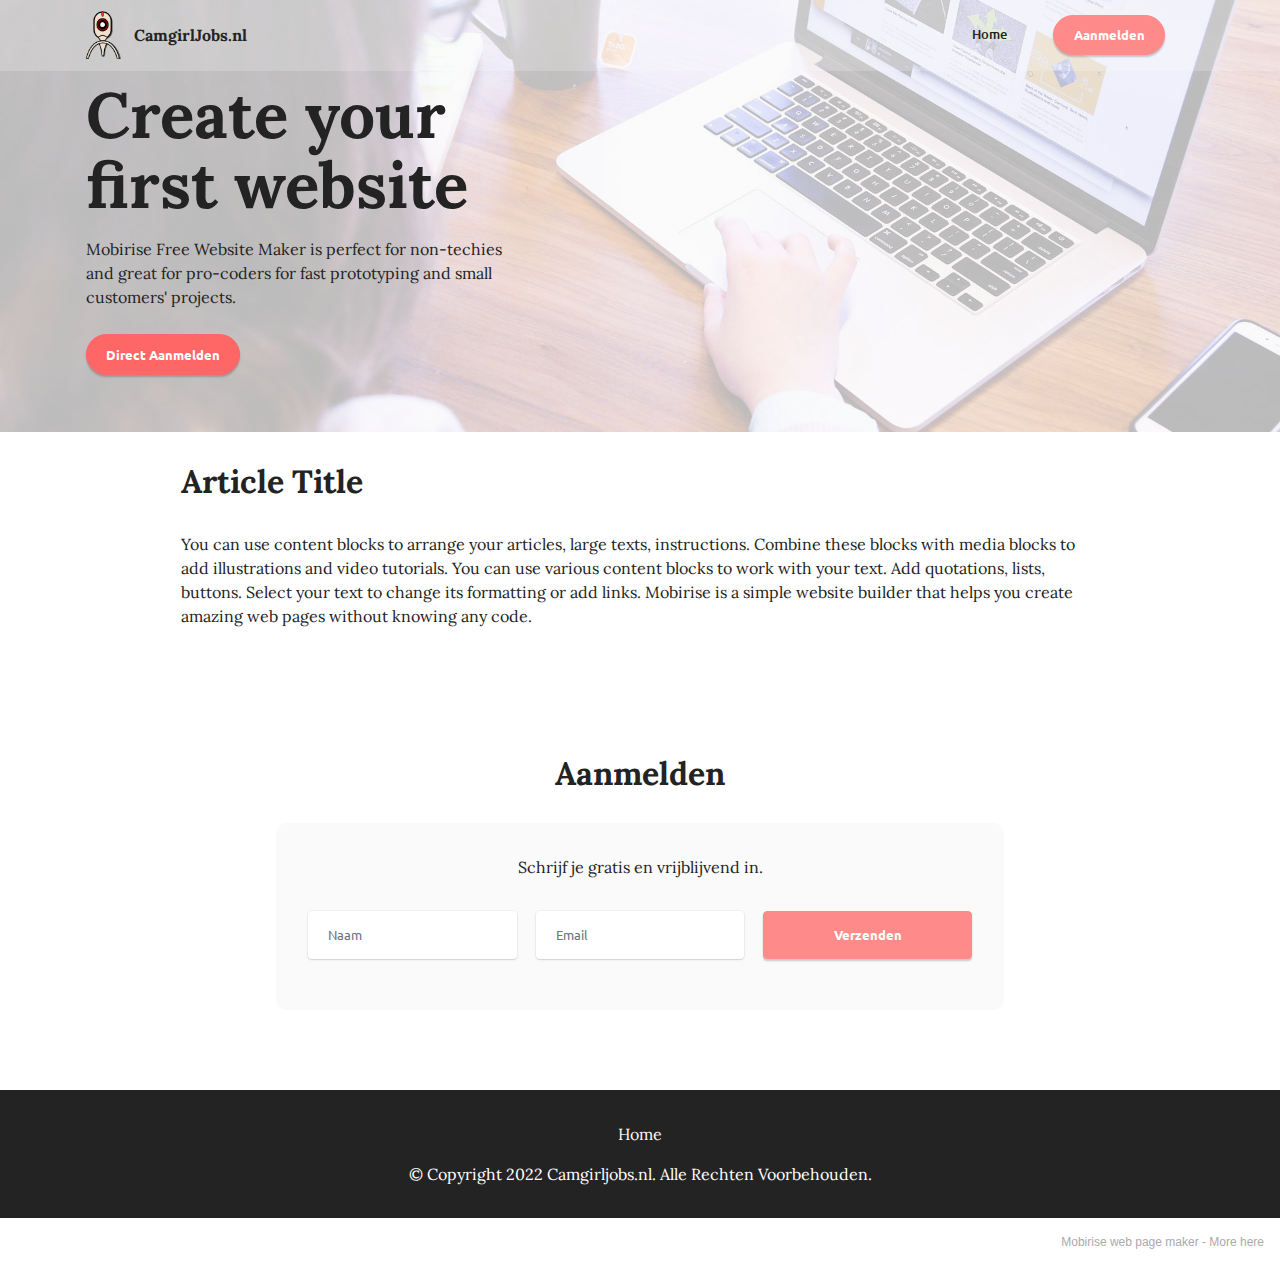
==== aanmelden.html @ 89f75287 "Add files via upload" ====
<!DOCTYPE html>
<html  >
<head>
  <!-- Site made with Mobirise Website Builder v5.5.2, https://mobirise.com -->
  <meta charset="UTF-8">
  <meta http-equiv="X-UA-Compatible" content="IE=edge">
  <meta name="generator" content="Mobirise v5.5.2, mobirise.com">
  <meta name="viewport" content="width=device-width, initial-scale=1, minimum-scale=1">
  <link rel="shortcut icon" href="assets/images/mbr-112x154.png" type="image/x-icon">
  <meta name="description" content="aanmelden voor een webcamgirl job">
  
  
  <title>aanmelden</title>
  <link rel="stylesheet" href="assets/bootstrap/css/bootstrap.min.css">
  <link rel="stylesheet" href="assets/bootstrap/css/bootstrap-grid.min.css">
  <link rel="stylesheet" href="assets/bootstrap/css/bootstrap-reboot.min.css">
  <link rel="stylesheet" href="assets/dropdown/css/style.css">
  <link rel="stylesheet" href="assets/socicon/css/styles.css">
  <link rel="stylesheet" href="assets/theme/css/style.css">
  <link rel="preload" href="https://fonts.googleapis.com/css?family=Lora:400,500,600,700,400i,500i,600i,700i&display=swap" as="style" onload="this.onload=null;this.rel='stylesheet'">
  <noscript><link rel="stylesheet" href="https://fonts.googleapis.com/css?family=Lora:400,500,600,700,400i,500i,600i,700i&display=swap"></noscript>
  <link rel="preload" href="https://fonts.googleapis.com/css?family=Ubuntu:300,300i,400,400i,500,500i,700,700i&display=swap" as="style" onload="this.onload=null;this.rel='stylesheet'">
  <noscript><link rel="stylesheet" href="https://fonts.googleapis.com/css?family=Ubuntu:300,300i,400,400i,500,500i,700,700i&display=swap"></noscript>
  <link rel="preload" as="style" href="assets/mobirise/css/mbr-additional.css"><link rel="stylesheet" href="assets/mobirise/css/mbr-additional.css" type="text/css">
  
  
  
  
</head>
<body>
  
  <section data-bs-version="5.1" class="menu menu2 cid-sSRgoMxHno" once="menu" id="menu2-7">
    
    <nav class="navbar navbar-dropdown navbar-expand-lg">
        <div class="container">
            <div class="navbar-brand">
                <span class="navbar-logo">
                    <a href="index.html">
                        <img src="assets/images/mbr-112x154.png" alt="Online camgirl jobs" style="height: 3rem;">
                    </a>
                </span>
                <span class="navbar-caption-wrap"><a class="navbar-caption text-black display-7" href="https://mobiri.se">CamgirlJobs.nl</a></span>
            </div>
            <button class="navbar-toggler" type="button" data-toggle="collapse" data-bs-toggle="collapse" data-target="#navbarSupportedContent" data-bs-target="#navbarSupportedContent" aria-controls="navbarNavAltMarkup" aria-expanded="false" aria-label="Toggle navigation">
                <div class="hamburger">
                    <span></span>
                    <span></span>
                    <span></span>
                    <span></span>
                </div>
            </button>
            <div class="collapse navbar-collapse" id="navbarSupportedContent">
                <ul class="navbar-nav nav-dropdown" data-app-modern-menu="true"><li class="nav-item"><a class="nav-link link text-black display-4" href="https://mobiri.se">Home</a>
                    </li></ul>
                
                <div class="navbar-buttons mbr-section-btn"><a class="btn btn-primary display-4" href="aanmelden.html">Aanmelden</a></div>
            </div>
        </div>
    </nav>
</section>

<section data-bs-version="5.1" class="header1 cid-sSRgoNzOrN" id="header1-8">

    

    <div class="mbr-overlay" style="opacity: 0.7; background-color: rgb(250, 250, 250);"></div>

    <div class="container">
        <div class="row">
            <div class="col-12 col-lg-5">
                <h1 class="mbr-section-title mbr-fonts-style mb-3 display-1"><strong>Create your first website</strong></h1>
                
                <p class="mbr-text mbr-fonts-style display-7">
                    Mobirise Free Website Maker is perfect for non-techies and great for pro-coders for fast prototyping and small customers' projects.</p>
                <div class="mbr-section-btn mt-3"><a class="btn btn-secondary display-4" href="aanmelden.html">Direct Aanmelden</a></div>
            </div>
        </div>
    </div>
</section>

<section data-bs-version="5.1" class="content5 cid-sSRgoNV5CS" id="content5-9">
    
    <div class="container">
        <div class="row justify-content-center">
            <div class="col-md-12 col-lg-10">
                <h3 class="mbr-section-title mbr-fonts-style mb-4 display-2">
                    <strong>Article Title</strong>
                </h3>
                
                <p class="mbr-text mbr-fonts-style display-7">
                    You can use content blocks to arrange your articles, large texts, instructions. Combine these blocks with media blocks to add illustrations and video tutorials. You can use various content blocks to work with your text. Add quotations, lists, buttons. Select your text to change its formatting or add links. Mobirise is a simple website builder that helps you create amazing web pages without knowing any code.</p>
            </div>
        </div>
    </div>
</section>

<section data-bs-version="5.1" class="form9 cid-sSRhn3bFlB" id="form9-c">
    
    
    <div class="container">
        <div class="mbr-section-head">
            <h3 class="mbr-section-title mbr-fonts-style align-center mb-0 display-2">
                <strong>Aanmelden</strong></h3>
            
        </div>
        <div class="row justify-content-center mt-4">
            <div class="col-lg-8 mx-auto mbr-form" data-form-type="formoid">
                <form action="https://mobirise.eu/" method="POST" class="mbr-form form-with-styler mx-auto" data-form-title="Form Name"><input type="hidden" name="email" data-form-email="true" value="tBpum3mQuO4eW+L8ihPTaXzi6o5vE85DXzSvn2ewSLPAAMMBMMfuhl5aN7NyQb9gkxXLltxfH3oxuniuEG0mgoAmLSrQMP1q4ymtlMnyFW9TceDJN9+rpJmrFCAk6pKZ">
                    <div class="row">
                        <div hidden="hidden" data-form-alert="" class="alert alert-success col-12">Bedankt voor het aanmelden!</div>
                        <div hidden="hidden" data-form-alert-danger="" class="alert alert-danger col-12">Oops...! some problem!</div>
                    </div>
                    <div class="dragArea row">
                        <div class="col-lg-12">
                            <p class="mbr-text mbr-fonts-style align-center mb-4 display-7"> Schrijf je gratis en vrijblijvend in.</p>
                        </div>
                        <div class="col-lg-4 col-md-12 col-sm-12 form-group mb-3" data-for="name">
                            <input type="text" name="name" placeholder="Naam" data-form-field="name" class="form-control" value="" id="name-form9-c">
                        </div>
                        <div data-for="email" class="col-lg-4 col-md-12 col-sm-12 form-group mb-3">
                            <input type="email" name="email" placeholder="Email" data-form-field="email" class="form-control" value="" id="email-form9-c">
                        </div>
                        <div class="col-lg-4 col-md-12 col-sm-12 mbr-section-btn align-center"><button type="submit" class="btn btn-primary display-4">Verzenden</button></div>
                    </div>
                </form>
            </div>
        </div>
    </div>
</section>

<section data-bs-version="5.1" class="footer3 cid-sSRgoOAJKw" once="footers" id="footer3-b">

    

    

    <div class="container-fluid">
        <div class="media-container-row align-center mbr-white">
            <div class="row row-links">
                <ul class="foot-menu">
                    
                    
                    
                    
                    
                <li class="foot-menu-item mbr-fonts-style display-7">
                        <a class="text-white text-primary" href="index.html">Home</a></li></ul>
            </div>
            
            <div class="row row-copirayt">
                <p class="mbr-text mb-0 mbr-fonts-style mbr-white align-center display-7">
                    © Copyright 2022 Camgirljobs.nl. Alle Rechten Voorbehouden.</p>
            </div>
        </div>
    </div>
</section><section style="background-color: #fff; font-family: -apple-system, BlinkMacSystemFont, 'Segoe UI', 'Roboto', 'Helvetica Neue', Arial, sans-serif; color:#aaa; font-size:12px; padding: 0; align-items: center; display: flex;"><a href="https://mobirise.site/g" style="flex: 1 1; height: 3rem; padding-left: 1rem;"></a><p style="flex: 0 0 auto; margin:0; padding-right:1rem;">Mobirise web page maker - <a href="https://mobirise.site/p" style="color:#aaa;">More here</a></p></section><script src="assets/bootstrap/js/bootstrap.bundle.min.js"></script>  <script src="assets/smoothscroll/smooth-scroll.js"></script>  <script src="assets/ytplayer/index.js"></script>  <script src="assets/dropdown/js/navbar-dropdown.js"></script>  <script src="assets/theme/js/script.js"></script>  <script src="assets/formoid/formoid.min.js"></script>  
  
  
</body>
</html>
---- assets/dropdown/css/style.css ----
.navbar-dropdown {
  left: 0;
  padding: 0;
  position: absolute;
  right: 0;
  top: 0;
  transition: all 0.45s ease;
  z-index: 1030;
  background: #282828; }
  .navbar-dropdown .navbar-logo {
    margin-right: 0.8rem;
    transition: margin 0.3s ease-in-out;
    vertical-align: middle; }
    .navbar-dropdown .navbar-logo img {
      height: 3.125rem;
      transition: all 0.3s ease-in-out; }
    .navbar-dropdown .navbar-logo.mbr-iconfont {
      font-size: 3.125rem;
      line-height: 3.125rem; }
  .navbar-dropdown .navbar-caption {
    font-weight: 700;
    white-space: normal;
    vertical-align: -4px;
    line-height: 3.125rem !important; }
    .navbar-dropdown .navbar-caption, .navbar-dropdown .navbar-caption:hover {
      color: inherit;
      text-decoration: none; }
  .navbar-dropdown .mbr-iconfont + .navbar-caption {
    vertical-align: -1px; }
  .navbar-dropdown.navbar-fixed-top {
    position: fixed; }
  .navbar-dropdown .navbar-brand span {
    vertical-align: -4px; }
  .navbar-dropdown.bg-color.transparent {
    background: none; }
  .navbar-dropdown.navbar-short .navbar-brand {
    padding: 0.625rem 0; }
    .navbar-dropdown.navbar-short .navbar-brand span {
      vertical-align: -1px; }
  .navbar-dropdown.navbar-short .navbar-caption {
    line-height: 2.375rem !important;
    vertical-align: -2px; }
  .navbar-dropdown.navbar-short .navbar-logo {
    margin-right: 0.5rem; }
    .navbar-dropdown.navbar-short .navbar-logo img {
      height: 2.375rem; }
    .navbar-dropdown.navbar-short .navbar-logo.mbr-iconfont {
      font-size: 2.375rem;
      line-height: 2.375rem; }
  .navbar-dropdown.navbar-short .mbr-table-cell {
    height: 3.625rem; }
  .navbar-dropdown .navbar-close {
    left: 0.6875rem;
    position: fixed;
    top: 0.75rem;
    z-index: 1000; }
  .navbar-dropdown .hamburger-icon {
    content: "";
    display: inline-block;
    vertical-align: middle;
    width: 16px;
    -webkit-box-shadow: 0 -6px 0 1px #282828,0 0 0 1px #282828,0 6px 0 1px #282828;
    -moz-box-shadow: 0 -6px 0 1px #282828,0 0 0 1px #282828,0 6px 0 1px #282828;
    box-shadow: 0 -6px 0 1px #282828,0 0 0 1px #282828,0 6px 0 1px #282828; }

.dropdown-menu .dropdown-toggle[data-toggle="dropdown-submenu"]::after {
  border-bottom: 0.35em solid transparent;
  border-left: 0.35em solid;
  border-right: 0;
  border-top: 0.35em solid transparent;
  margin-left: 0.3rem; }

.dropdown-menu .dropdown-item:focus {
  outline: 0; }

.nav-dropdown {
  font-size: 0.75rem;
  font-weight: 500;
  height: auto !important; }
  .nav-dropdown .nav-btn {
    padding-left: 1rem; }
  .nav-dropdown .link {
    margin: .667em 1.667em;
    font-weight: 500;
    padding: 0;
    transition: color .2s ease-in-out; }
    .nav-dropdown .link.dropdown-toggle {
      margin-right: 2.583em; }
      .nav-dropdown .link.dropdown-toggle::after {
        margin-left: .25rem;
        border-top: 0.35em solid;
        border-right: 0.35em solid transparent;
        border-left: 0.35em solid transparent;
        border-bottom: 0; }
      .nav-dropdown .link.dropdown-toggle[aria-expanded="true"] {
        margin: 0;
        padding: 0.667em 3.263em  0.667em 1.667em; }
  .nav-dropdown .link::after,
  .nav-dropdown .dropdown-item::after {
    color: inherit; }
  .nav-dropdown .btn {
    font-size: 0.75rem;
    font-weight: 700;
    letter-spacing: 0;
    margin-bottom: 0;
    padding-left: 1.25rem;
    padding-right: 1.25rem; }
  .nav-dropdown .dropdown-menu {
    border-radius: 0;
    border: 0;
    left: 0;
    margin: 0;
    padding-bottom: 1.25rem;
    padding-top: 1.25rem;
    position: relative; }
  .nav-dropdown .dropdown-submenu {
    margin-left: 0.125rem;
    top: 0; }
  .nav-dropdown .dropdown-item {
    font-weight: 500;
    line-height: 2;
    padding: 0.3846em 4.615em 0.3846em 1.5385em;
    position: relative;
    transition: color .2s ease-in-out, background-color .2s ease-in-out; }
    .nav-dropdown .dropdown-item::after {
      margin-top: -0.3077em;
      position: absolute;
      right: 1.1538em;
      top: 50%; }
    .nav-dropdown .dropdown-item:focus, .nav-dropdown .dropdown-item:hover {
      background: none; }

@media (max-width: 767px) {
  .nav-dropdown.navbar-toggleable-sm {
    bottom: 0;
    display: none;
    left: 0;
    overflow-x: hidden;
    position: fixed;
    top: 0;
    transform: translateX(-100%);
    -ms-transform: translateX(-100%);
    -webkit-transform: translateX(-100%);
    width: 18.75rem;
    z-index: 999; } }
.nav-dropdown.navbar-toggleable-xl {
  bottom: 0;
  display: none;
  left: 0;
  overflow-x: hidden;
  position: fixed;
  top: 0;
  transform: translateX(-100%);
  -ms-transform: translateX(-100%);
  -webkit-transform: translateX(-100%);
  width: 18.75rem;
  z-index: 999; }

.nav-dropdown-sm {
  display: block !important;
  overflow-x: hidden;
  overflow: auto;
  padding-top: 3.875rem; }
  .nav-dropdown-sm::after {
    content: "";
    display: block;
    height: 3rem;
    width: 100%; }
  .nav-dropdown-sm.collapse.in ~ .navbar-close {
    display: block !important; }
  .nav-dropdown-sm.collapsing, .nav-dropdown-sm.collapse.in {
    transform: translateX(0);
    -ms-transform: translateX(0);
    -webkit-transform: translateX(0);
    transition: all 0.25s ease-out;
    -webkit-transition: all 0.25s ease-out;
    background: #282828; }
  .nav-dropdown-sm.collapsing[aria-expanded="false"] {
    transform: translateX(-100%);
    -ms-transform: translateX(-100%);
    -webkit-transform: translateX(-100%); }
  .nav-dropdown-sm .nav-item {
    display: block;
    margin-left: 0 !important;
    padding-left: 0; }
  .nav-dropdown-sm .link,
  .nav-dropdown-sm .dropdown-item {
    border-top: 1px dotted rgba(255, 255, 255, 0.1);
    font-size: 0.8125rem;
    line-height: 1.6;
    margin: 0 !important;
    padding: 0.875rem 2.4rem 0.875rem 1.5625rem !important;
    position: relative;
    white-space: normal; }
    .nav-dropdown-sm .link:focus, .nav-dropdown-sm .link:hover,
    .nav-dropdown-sm .dropdown-item:focus,
    .nav-dropdown-sm .dropdown-item:hover {
      background: rgba(0, 0, 0, 0.2) !important;
      color: #c0a375; }
  .nav-dropdown-sm .nav-btn {
    position: relative;
    padding: 1.5625rem 1.5625rem 0 1.5625rem; }
    .nav-dropdown-sm .nav-btn::before {
      border-top: 1px dotted rgba(255, 255, 255, 0.1);
      content: "";
      left: 0;
      position: absolute;
      top: 0;
      width: 100%; }
    .nav-dropdown-sm .nav-btn + .nav-btn {
      padding-top: 0.625rem; }
      .nav-dropdown-sm .nav-btn + .nav-btn::before {
        display: none; }
  .nav-dropdown-sm .btn {
    padding: 0.625rem 0; }
  .nav-dropdown-sm .dropdown-toggle[data-toggle="dropdown-submenu"]::after {
    margin-left: .25rem;
    border-top: 0.35em solid;
    border-right: 0.35em solid transparent;
    border-left: 0.35em solid transparent;
    border-bottom: 0; }
  .nav-dropdown-sm .dropdown-toggle[data-toggle="dropdown-submenu"][aria-expanded="true"]::after {
    border-top: 0;
    border-right: 0.35em solid transparent;
    border-left: 0.35em solid transparent;
    border-bottom: 0.35em solid; }
  .nav-dropdown-sm .dropdown-menu {
    margin: 0;
    padding: 0;
    position: relative;
    top: 0;
    left: 0;
    width: 100%;
    border: 0;
    float: none;
    border-radius: 0;
    background: none; }
  .nav-dropdown-sm .dropdown-submenu {
    left: 100%;
    margin-left: 0.125rem;
    margin-top: -1.25rem;
    top: 0; }

.navbar-toggleable-sm .nav-dropdown .dropdown-menu {
  position: absolute; }

.navbar-toggleable-sm .nav-dropdown .dropdown-submenu {
  left: 100%;
  margin-left: 0.125rem;
  margin-top: -1.25rem;
  top: 0; }

.navbar-toggleable-sm.opened .nav-dropdown .dropdown-menu {
  position: relative; }

.navbar-toggleable-sm.opened .nav-dropdown .dropdown-submenu {
  left: 0;
  margin-left: 00rem;
  margin-top: 0rem;
  top: 0; }

.is-builder .nav-dropdown.collapsing {
  transition: none !important; }
---- assets/socicon/css/styles.css ----
@charset "UTF-8";

@font-face {
  font-family: 'Socicon';
  src:  url('../fonts/socicon.eot');
  src:  url('../fonts/socicon.eot?#iefix') format('embedded-opentype'),
    url('../fonts/socicon.woff2') format('woff2'),
    url('../fonts/socicon.ttf') format('truetype'),
    url('../fonts/socicon.woff') format('woff'),
    url('../fonts/socicon.svg#socicon') format('svg');
  font-weight: normal;
  font-style: normal;
  font-display: swap;
}

[data-icon]:before {
  font-family: "socicon" !important;
  content: attr(data-icon);
  font-style: normal !important;
  font-weight: normal !important;
  font-variant: normal !important;
  text-transform: none !important;
  speak: none;
  line-height: 1;
  -webkit-font-smoothing: antialiased;
  -moz-osx-font-smoothing: grayscale;
}

[class^="socicon-"], [class*=" socicon-"] {
  /* use !important to prevent issues with browser extensions that change fonts */
  font-family: 'Socicon' !important;
  speak: none;
  font-style: normal;
  font-weight: normal;
  font-variant: normal;
  text-transform: none;
  line-height: 1;

  /* Better Font Rendering =========== */
  -webkit-font-smoothing: antialiased;
  -moz-osx-font-smoothing: grayscale;
}

.socicon-eitaa:before {
  content: "\e97c";
}
.socicon-soroush:before {
  content: "\e97d";
}
.socicon-bale:before {
  content: "\e97e";
}
.socicon-zazzle:before {
  content: "\e97b";
}
.socicon-society6:before {
  content: "\e97a";
}
.socicon-redbubble:before {
  content: "\e979";
}
.socicon-avvo:before {
  content: "\e978";
}
.socicon-stitcher:before {
  content: "\e977";
}
.socicon-googlehangouts:before {
  content: "\e974";
}
.socicon-dlive:before {
  content: "\e975";
}
.socicon-vsco:before {
  content: "\e976";
}
.socicon-flipboard:before {
  content: "\e973";
}
.socicon-ubuntu:before {
  content: "\e958";
}
.socicon-artstation:before {
  content: "\e959";
}
.socicon-invision:before {
  content: "\e95a";
}
.socicon-torial:before {
  content: "\e95b";
}
.socicon-collectorz:before {
  content: "\e95c";
}
.socicon-seenthis:before {
  content: "\e95d";
}
.socicon-googleplaymusic:before {
  content: "\e95e";
}
.socicon-debian:before {
  content: "\e95f";
}
.socicon-filmfreeway:before {
  content: "\e960";
}
.socicon-gnome:before {
  content: "\e961";
}
.socicon-itchio:before {
  content: "\e962";
}
.socicon-jamendo:before {
  content: "\e963";
}
.socicon-mix:before {
  content: "\e964";
}
.socicon-sharepoint:before {
  content: "\e965";
}
.socicon-tinder:before {
  content: "\e966";
}
.socicon-windguru:before {
  content: "\e967";
}
.socicon-cdbaby:before {
  content: "\e968";
}
.socicon-elementaryos:before {
  content: "\e969";
}
.socicon-stage32:before {
  content: "\e96a";
}
.socicon-tiktok:before {
  content: "\e96b";
}
.socicon-gitter:before {
  content: "\e96c";
}
.socicon-letterboxd:before {
  content: "\e96d";
}
.socicon-threema:before {
  content: "\e96e";
}
.socicon-splice:before {
  content: "\e96f";
}
.socicon-metapop:before {
  content: "\e970";
}
.socicon-naver:before {
  content: "\e971";
}
.socicon-remote:before {
  content: "\e972";
}
.socicon-internet:before {
  content: "\e957";
}
.socicon-moddb:before {
  content: "\e94b";
}
.socicon-indiedb:before {
  content: "\e94c";
}
.socicon-traxsource:before {
  content: "\e94d";
}
.socicon-gamefor:before {
  content: "\e94e";
}
.socicon-pixiv:before {
  content: "\e94f";
}
.socicon-myanimelist:before {
  content: "\e950";
}
.socicon-blackberry:before {
  content: "\e951";
}
.socicon-wickr:before {
  content: "\e952";
}
.socicon-spip:before {
  content: "\e953";
}
.socicon-napster:before {
  content: "\e954";
}
.socicon-beatport:before {
  content: "\e955";
}
.socicon-hackerone:before {
  content: "\e956";
}
.socicon-hackernews:before {
  content: "\e946";
}
.socicon-smashwords:before {
  content: "\e947";
}
.socicon-kobo:before {
  content: "\e948";
}
.socicon-bookbub:before {
  content: "\e949";
}
.socicon-mailru:before {
  content: "\e94a";
}
.socicon-gitlab:before {
  content: "\e945";
}
.socicon-instructables:before {
  content: "\e944";
}
.socicon-portfolio:before {
  content: "\e943";
}
.socicon-codered:before {
  content: "\e940";
}
.socicon-origin:before {
  content: "\e941";
}
.socicon-nextdoor:before {
  content: "\e942";
}
.socicon-udemy:before {
  content: "\e93f";
}
.socicon-livemaster:before {
  content: "\e93e";
}
.socicon-crunchbase:before {
  content: "\e93b";
}
.socicon-homefy:before {
  content: "\e93c";
}
.socicon-calendly:before {
  content: "\e93d";
}
.socicon-realtor:before {
  content: "\e90f";
}
.socicon-tidal:before {
  content: "\e910";
}
.socicon-qobuz:before {
  content: "\e911";
}
.socicon-natgeo:before {
  content: "\e912";
}
.socicon-mastodon:before {
  content: "\e913";
}
.socicon-unsplash:before {
  content: "\e914";
}
.socicon-homeadvisor:before {
  content: "\e915";
}
.socicon-angieslist:before {
  content: "\e916";
}
.socicon-codepen:before {
  content: "\e917";
}
.socicon-slack:before {
  content: "\e918";
}
.socicon-openaigym:before {
  content: "\e919";
}
.socicon-logmein:before {
  content: "\e91a";
}
.socicon-fiverr:before {
  content: "\e91b";
}
.socicon-gotomeeting:before {
  content: "\e91c";
}
.socicon-aliexpress:before {
  content: "\e91d";
}
.socicon-guru:before {
  content: "\e91e";
}
.socicon-appstore:before {
  content: "\e91f";
}
.socicon-homes:before {
  content: "\e920";
}
.socicon-zoom:before {
  content: "\e921";
}
.socicon-alibaba:before {
  content: "\e922";
}
.socicon-craigslist:before {
  content: "\e923";
}
.socicon-wix:before {
  content: "\e924";
}
.socicon-redfin:before {
  content: "\e925";
}
.socicon-googlecalendar:before {
  content: "\e926";
}
.socicon-shopify:before {
  content: "\e927";
}
.socicon-freelancer:before {
  content: "\e928";
}
.socicon-seedrs:before {
  content: "\e929";
}
.socicon-bing:before {
  content: "\e92a";
}
.socicon-doodle:before {
  content: "\e92b";
}
.socicon-bonanza:before {
  content: "\e92c";
}
.socicon-squarespace:before {
  content: "\e92d";
}
.socicon-toptal:before {
  content: "\e92e";
}
.socicon-gust:before {
  content: "\e92f";
}
.socicon-ask:before {
  content: "\e930";
}
.socicon-trulia:before {
  content: "\e931";
}
.socicon-loomly:before {
  content: "\e932";
}
.socicon-ghost:before {
  content: "\e933";
}
.socicon-upwork:before {
  content: "\e934";
}
.socicon-fundable:before {
  content: "\e935";
}
.socicon-booking:before {
  content: "\e936";
}
.socicon-googlemaps:before {
  content: "\e937";
}
.socicon-zillow:before {
  content: "\e938";
}
.socicon-niconico:before {
  content: "\e939";
}
.socicon-toneden:before {
  content: "\e93a";
}
.socicon-augment:before {
  content: "\e908";
}
.socicon-bitbucket:before {
  content: "\e909";
}
.socicon-fyuse:before {
  content: "\e90a";
}
.socicon-yt-gaming:before {
  content: "\e90b";
}
.socicon-sketchfab:before {
  content: "\e90c";
}
.socicon-mobcrush:before {
  content: "\e90d";
}
.socicon-microsoft:before {
  content: "\e90e";
}
.socicon-pandora:before {
  content: "\e907";
}
.socicon-messenger:before {
  content: "\e906";
}
.socicon-gamewisp:before {
  content: "\e905";
}
.socicon-bloglovin:before {
  content: "\e904";
}
.socicon-tunein:before {
  content: "\e903";
}
.socicon-gamejolt:before {
  content: "\e901";
}
.socicon-trello:before {
  content: "\e902";
}
.socicon-spreadshirt:before {
  content: "\e900";
}
.socicon-500px:before {
  content: "\e000";
}
.socicon-8tracks:before {
  content: "\e001";
}
.socicon-airbnb:before {
  content: "\e002";
}
.socicon-alliance:before {
  content: "\e003";
}
.socicon-amazon:before {
  content: "\e004";
}
.socicon-amplement:before {
  content: "\e005";
}
.socicon-android:before {
  content: "\e006";
}
.socicon-angellist:before {
  content: "\e007";
}
.socicon-apple:before {
  content: "\e008";
}
.socicon-appnet:before {
  content: "\e009";
}
.socicon-baidu:before {
  content: "\e00a";
}
.socicon-bandcamp:before {
  content: "\e00b";
}
.socicon-battlenet:before {
  content: "\e00c";
}
.socicon-mixer:before {
  content: "\e00d";
}
.socicon-bebee:before {
  content: "\e00e";
}
.socicon-bebo:before {
  content: "\e00f";
}
.socicon-behance:before {
  content: "\e010";
}
.socicon-blizzard:before {
  content: "\e011";
}
.socicon-blogger:before {
  content: "\e012";
}
.socicon-buffer:before {
  content: "\e013";
}
.socicon-chrome:before {
  content: "\e014";
}
.socicon-coderwall:before {
  content: "\e015";
}
.socicon-curse:before {
  content: "\e016";
}
.socicon-dailymotion:before {
  content: "\e017";
}
.socicon-deezer:before {
  content: "\e018";
}
.socicon-delicious:before {
  content: "\e019";
}
.socicon-deviantart:before {
  content: "\e01a";
}
.socicon-diablo:before {
  content: "\e01b";
}
.socicon-digg:before {
  content: "\e01c";
}
.socicon-discord:before {
  content: "\e01d";
}
.socicon-disqus:before {
  content: "\e01e";
}
.socicon-douban:before {
  content: "\e01f";
}
.socicon-draugiem:before {
  content: "\e020";
}
.socicon-dribbble:before {
  content: "\e021";
}
.socicon-drupal:before {
  content: "\e022";
}
.socicon-ebay:before {
  content: "\e023";
}
.socicon-ello:before {
  content: "\e024";
}
.socicon-endomodo:before {
  content: "\e025";
}
.socicon-envato:before {
  content: "\e026";
}
.socicon-etsy:before {
  content: "\e027";
}
.socicon-facebook:before {
  content: "\e028";
}
.socicon-feedburner:before {
  content: "\e029";
}
.socicon-filmweb:before {
  content: "\e02a";
}
.socicon-firefox:before {
  content: "\e02b";
}
.socicon-flattr:before {
  content: "\e02c";
}
.socicon-flickr:before {
  content: "\e02d";
}
.socicon-formulr:before {
  content: "\e02e";
}
.socicon-forrst:before {
  content: "\e02f";
}
.socicon-foursquare:before {
  content: "\e030";
}
.socicon-friendfeed:before {
  content: "\e031";
}
.socicon-github:before {
  content: "\e032";
}
.socicon-goodreads:before {
  content: "\e033";
}
.socicon-google:before {
  content: "\e034";
}
.socicon-googlescholar:before {
  content: "\e035";
}
.socicon-googlegroups:before {
  content: "\e036";
}
.socicon-googlephotos:before {
  content: "\e037";
}
.socicon-googleplus:before {
  content: "\e038";
}
.socicon-grooveshark:before {
  content: "\e039";
}
.socicon-hackerrank:before {
  content: "\e03a";
}
.socicon-hearthstone:before {
  content: "\e03b";
}
.socicon-hellocoton:before {
  content: "\e03c";
}
.socicon-heroes:before {
  content: "\e03d";
}
.socicon-smashcast:before {
  content: "\e03e";
}
.socicon-horde:before {
  content: "\e03f";
}
.socicon-houzz:before {
  content: "\e040";
}
.socicon-icq:before {
  content: "\e041";
}
.socicon-identica:before {
  content: "\e042";
}
.socicon-imdb:before {
  content: "\e043";
}
.socicon-instagram:before {
  content: "\e044";
}
.socicon-issuu:before {
  content: "\e045";
}
.socicon-istock:before {
  content: "\e046";
}
.socicon-itunes:before {
  content: "\e047";
}
.socicon-keybase:before {
  content: "\e048";
}
.socicon-lanyrd:before {
  content: "\e049";
}
.socicon-lastfm:before {
  content: "\e04a";
}
.socicon-line:before {
  content: "\e04b";
}
.socicon-linkedin:before {
  content: "\e04c";
}
.socicon-livejournal:before {
  content: "\e04d";
}
.socicon-lyft:before {
  content: "\e04e";
}
.socicon-macos:before {
  content: "\e04f";
}
.socicon-mail:before {
  content: "\e050";
}
.socicon-medium:before {
  content: "\e051";
}
.socicon-meetup:before {
  content: "\e052";
}
.socicon-mixcloud:before {
  content: "\e053";
}
.socicon-modelmayhem:before {
  content: "\e054";
}
.socicon-mumble:before {
  content: "\e055";
}
.socicon-myspace:before {
  content: "\e056";
}
.socicon-newsvine:before {
  content: "\e057";
}
.socicon-nintendo:before {
  content: "\e058";
}
.socicon-npm:before {
  content: "\e059";
}
.socicon-odnoklassniki:before {
  content: "\e05a";
}
.socicon-openid:before {
  content: "\e05b";
}
.socicon-opera:before {
  content: "\e05c";
}
.socicon-outlook:before {
  content: "\e05d";
}
.socicon-overwatch:before {
  content: "\e05e";
}
.socicon-patreon:before {
  content: "\e05f";
}
.socicon-paypal:before {
  content: "\e060";
}
.socicon-periscope:before {
  content: "\e061";
}
.socicon-persona:before {
  content: "\e062";
}
.socicon-pinterest:before {
  content: "\e063";
}
.socicon-play:before {
  content: "\e064";
}
.socicon-player:before {
  content: "\e065";
}
.socicon-playstation:before {
  content: "\e066";
}
.socicon-pocket:before {
  content: "\e067";
}
.socicon-qq:before {
  content: "\e068";
}
.socicon-quora:before {
  content: "\e069";
}
.socicon-raidcall:before {
  content: "\e06a";
}
.socicon-ravelry:before {
  content: "\e06b";
}
.socicon-reddit:before {
  content: "\e06c";
}
.socicon-renren:before {
  content: "\e06d";
}
.socicon-researchgate:before {
  content: "\e06e";
}
.socicon-residentadvisor:before {
  content: "\e06f";
}
.socicon-reverbnation:before {
  content: "\e070";
}
.socicon-rss:before {
  content: "\e071";
}
.socicon-sharethis:before {
  content: "\e072";
}
.socicon-skype:before {
  content: "\e073";
}
.socicon-slideshare:before {
  content: "\e074";
}
.socicon-smugmug:before {
  content: "\e075";
}
.socicon-snapchat:before {
  content: "\e076";
}
.socicon-songkick:before {
  content: "\e077";
}
.socicon-soundcloud:before {
  content: "\e078";
}
.socicon-spotify:before {
  content: "\e079";
}
.socicon-stackexchange:before {
  content: "\e07a";
}
.socicon-stackoverflow:before {
  content: "\e07b";
}
.socicon-starcraft:before {
  content: "\e07c";
}
.socicon-stayfriends:before {
  content: "\e07d";
}
.socicon-steam:before {
  content: "\e07e";
}
.socicon-storehouse:before {
  content: "\e07f";
}
.socicon-strava:before {
  content: "\e080";
}
.socicon-streamjar:before {
  content: "\e081";
}
.socicon-stumbleupon:before {
  content: "\e082";
}
.socicon-swarm:before {
  content: "\e083";
}
.socicon-teamspeak:before {
  content: "\e084";
}
.socicon-teamviewer:before {
  content: "\e085";
}
.socicon-technorati:before {
  content: "\e086";
}
.socicon-telegram:before {
  content: "\e087";
}
.socicon-tripadvisor:before {
  content: "\e088";
}
.socicon-tripit:before {
  content: "\e089";
}
.socicon-triplej:before {
  content: "\e08a";
}
.socicon-tumblr:before {
  content: "\e08b";
}
.socicon-twitch:before {
  content: "\e08c";
}
.socicon-twitter:before {
  content: "\e08d";
}
.socicon-uber:before {
  content: "\e08e";
}
.socicon-ventrilo:before {
  content: "\e08f";
}
.socicon-viadeo:before {
  content: "\e090";
}
.socicon-viber:before {
  content: "\e091";
}
.socicon-viewbug:before {
  content: "\e092";
}
.socicon-vimeo:before {
  content: "\e093";
}
.socicon-vine:before {
  content: "\e094";
}
.socicon-vkontakte:before {
  content: "\e095";
}
.socicon-warcraft:before {
  content: "\e096";
}
.socicon-wechat:before {
  content: "\e097";
}
.socicon-weibo:before {
  content: "\e098";
}
.socicon-whatsapp:before {
  content: "\e099";
}
.socicon-wikipedia:before {
  content: "\e09a";
}
.socicon-windows:before {
  content: "\e09b";
}
.socicon-wordpress:before {
  content: "\e09c";
}
.socicon-wykop:before {
  content: "\e09d";
}
.socicon-xbox:before {
  content: "\e09e";
}
.socicon-xing:before {
  content: "\e09f";
}
.socicon-yahoo:before {
  content: "\e0a0";
}
.socicon-yammer:before {
  content: "\e0a1";
}
.socicon-yandex:before {
  content: "\e0a2";
}
.socicon-yelp:before {
  content: "\e0a3";
}
.socicon-younow:before {
  content: "\e0a4";
}
.socicon-youtube:before {
  content: "\e0a5";
}
.socicon-zapier:before {
  content: "\e0a6";
}
.socicon-zerply:before {
  content: "\e0a7";
}
.socicon-zomato:before {
  content: "\e0a8";
}
.socicon-zynga:before {
  content: "\e0a9";
}
---- assets/theme/css/style.css ----
@charset "UTF-8";
section {
  background-color: #ffffff;
}

body {
  font-style: normal;
  line-height: 1.5;
  font-weight: 400;
  color: #232323;
  position: relative;
}

button {
  background-color: transparent;
  border-color: transparent;
}

section,
.container,
.container-fluid {
  position: relative;
  word-wrap: break-word;
}

a.mbr-iconfont:hover {
  text-decoration: none;
}

.article .lead p,
.article .lead ul,
.article .lead ol,
.article .lead pre,
.article .lead blockquote {
  margin-bottom: 0;
}

a {
  font-style: normal;
  font-weight: 400;
  cursor: pointer;
}
a, a:hover {
  text-decoration: none;
}

.mbr-section-title {
  font-style: normal;
  line-height: 1.3;
}

.mbr-section-subtitle {
  line-height: 1.3;
}

.mbr-text {
  font-style: normal;
  line-height: 1.7;
}

h1,
h2,
h3,
h4,
h5,
h6,
.display-1,
.display-2,
.display-4,
.display-5,
.display-7,
span,
p,
a {
  line-height: 1;
  word-break: break-word;
  word-wrap: break-word;
  font-weight: 400;
}

b,
strong {
  font-weight: bold;
}

input:-webkit-autofill, input:-webkit-autofill:hover, input:-webkit-autofill:focus, input:-webkit-autofill:active {
  transition-delay: 9999s;
  -webkit-transition-property: background-color, color;
  transition-property: background-color, color;
}

textarea[type=hidden] {
  display: none;
}

section {
  background-position: 50% 50%;
  background-repeat: no-repeat;
  background-size: cover;
}
section .mbr-background-video,
section .mbr-background-video-preview {
  position: absolute;
  bottom: 0;
  left: 0;
  right: 0;
  top: 0;
}

.hidden {
  visibility: hidden;
}

.mbr-z-index20 {
  z-index: 20;
}

/*! Base colors */
.mbr-white {
  color: #ffffff;
}

.mbr-black {
  color: #111111;
}

.mbr-bg-white {
  background-color: #ffffff;
}

.mbr-bg-black {
  background-color: #000000;
}

/*! Text-aligns */
.align-left {
  text-align: left;
}

.align-center {
  text-align: center;
}

.align-right {
  text-align: right;
}

/*! Font-weight  */
.mbr-light {
  font-weight: 300;
}

.mbr-regular {
  font-weight: 400;
}

.mbr-semibold {
  font-weight: 500;
}

.mbr-bold {
  font-weight: 700;
}

/*! Media  */
.media-content {
  flex-basis: 100%;
}

.media-container-row {
  display: flex;
  flex-direction: row;
  flex-wrap: wrap;
  justify-content: center;
  align-content: center;
  align-items: start;
}
.media-container-row .media-size-item {
  width: 400px;
}

.media-container-column {
  display: flex;
  flex-direction: column;
  flex-wrap: wrap;
  justify-content: center;
  align-content: center;
  align-items: stretch;
}
.media-container-column > * {
  width: 100%;
}

@media (min-width: 992px) {
  .media-container-row {
    flex-wrap: nowrap;
  }
}
figure {
  margin-bottom: 0;
  overflow: hidden;
}

figure[mbr-media-size] {
  transition: width 0.1s;
}

img,
iframe {
  display: block;
  width: 100%;
}

.card {
  background-color: transparent;
  border: none;
}

.card-box {
  width: 100%;
}

.card-img {
  text-align: center;
  flex-shrink: 0;
  -webkit-flex-shrink: 0;
}

.media {
  max-width: 100%;
  margin: 0 auto;
}

.mbr-figure {
  align-self: center;
}

.media-container > div {
  max-width: 100%;
}

.mbr-figure img,
.card-img img {
  width: 100%;
}

@media (max-width: 991px) {
  .media-size-item {
    width: auto !important;
  }

  .media {
    width: auto;
  }

  .mbr-figure {
    width: 100% !important;
  }
}
/*! Buttons */
.mbr-section-btn {
  margin-left: -0.6rem;
  margin-right: -0.6rem;
  font-size: 0;
}

.btn {
  font-weight: 600;
  border-width: 1px;
  font-style: normal;
  margin: 0.6rem 0.6rem;
  white-space: normal;
  transition: all 0.2s ease-in-out;
  display: inline-flex;
  align-items: center;
  justify-content: center;
  word-break: break-word;
}

.btn-sm {
  font-weight: 600;
  letter-spacing: 0px;
  transition: all 0.3s ease-in-out;
}

.btn-md {
  font-weight: 600;
  letter-spacing: 0px;
  transition: all 0.3s ease-in-out;
}

.btn-lg {
  font-weight: 600;
  letter-spacing: 0px;
  transition: all 0.3s ease-in-out;
}

.btn-form {
  margin: 0;
}
.btn-form:hover {
  cursor: pointer;
}

nav .mbr-section-btn {
  margin-left: 0rem;
  margin-right: 0rem;
}

/*! Btn icon margin */
.btn .mbr-iconfont,
.btn.btn-sm .mbr-iconfont {
  order: 1;
  cursor: pointer;
  margin-left: 0.5rem;
  vertical-align: sub;
}

.btn.btn-md .mbr-iconfont,
.btn.btn-md .mbr-iconfont {
  margin-left: 0.8rem;
}

.mbr-regular {
  font-weight: 400;
}

.mbr-semibold {
  font-weight: 500;
}

.mbr-bold {
  font-weight: 700;
}

[type=submit] {
  -webkit-appearance: none;
}

/*! Full-screen */
.mbr-fullscreen .mbr-overlay {
  min-height: 100vh;
}

.mbr-fullscreen {
  display: flex;
  display: -moz-flex;
  display: -ms-flex;
  display: -o-flex;
  align-items: center;
  min-height: 100vh;
  padding-top: 3rem;
  padding-bottom: 3rem;
}

/*! Map */
.map {
  height: 25rem;
  position: relative;
}
.map iframe {
  width: 100%;
  height: 100%;
}

/*! Scroll to top arrow */
.mbr-arrow-up {
  bottom: 25px;
  right: 90px;
  position: fixed;
  text-align: right;
  z-index: 5000;
  color: #ffffff;
  font-size: 22px;
}

.mbr-arrow-up a {
  background: rgba(0, 0, 0, 0.2);
  border-radius: 50%;
  color: #fff;
  display: inline-block;
  height: 60px;
  width: 60px;
  border: 2px solid #fff;
  outline-style: none !important;
  position: relative;
  text-decoration: none;
  transition: all 0.3s ease-in-out;
  cursor: pointer;
  text-align: center;
}
.mbr-arrow-up a:hover {
  background-color: rgba(0, 0, 0, 0.4);
}
.mbr-arrow-up a i {
  line-height: 60px;
}

.mbr-arrow-up-icon {
  display: block;
  color: #fff;
}

.mbr-arrow-up-icon::before {
  content: "›";
  display: inline-block;
  font-family: serif;
  font-size: 22px;
  line-height: 1;
  font-style: normal;
  position: relative;
  top: 6px;
  left: -4px;
  transform: rotate(-90deg);
}

/*! Arrow Down */
.mbr-arrow {
  position: absolute;
  bottom: 45px;
  left: 50%;
  width: 60px;
  height: 60px;
  cursor: pointer;
  background-color: rgba(80, 80, 80, 0.5);
  border-radius: 50%;
  transform: translateX(-50%);
}
@media (max-width: 767px) {
  .mbr-arrow {
    display: none;
  }
}
.mbr-arrow > a {
  display: inline-block;
  text-decoration: none;
  outline-style: none;
  -webkit-animation: arrowdown 1.7s ease-in-out infinite;
          animation: arrowdown 1.7s ease-in-out infinite;
  color: #ffffff;
}
.mbr-arrow > a > i {
  position: absolute;
  top: -2px;
  left: 15px;
  font-size: 2rem;
}

#scrollToTop a i::before {
  content: "";
  position: absolute;
  display: block;
  border-bottom: 2.5px solid #fff;
  border-left: 2.5px solid #fff;
  width: 27.8%;
  height: 27.8%;
  left: 50%;
  top: 51%;
  transform: translateY(-30%) translateX(-50%) rotate(135deg);
}

@keyframes arrowdown {
  0% {
    transform: translateY(0px);
  }
  50% {
    transform: translateY(-5px);
  }
  100% {
    transform: translateY(0px);
  }
}
@-webkit-keyframes arrowdown {
  0% {
    transform: translateY(0px);
  }
  50% {
    transform: translateY(-5px);
  }
  100% {
    transform: translateY(0px);
  }
}
@media (max-width: 500px) {
  .mbr-arrow-up {
    left: 0;
    right: 0;
    text-align: center;
  }
}
/*Gradients animation*/
@keyframes gradient-animation {
  from {
    background-position: 0% 100%;
    -webkit-animation-timing-function: ease-in-out;
            animation-timing-function: ease-in-out;
  }
  to {
    background-position: 100% 0%;
    -webkit-animation-timing-function: ease-in-out;
            animation-timing-function: ease-in-out;
  }
}
@-webkit-keyframes gradient-animation {
  from {
    background-position: 0% 100%;
    -webkit-animation-timing-function: ease-in-out;
            animation-timing-function: ease-in-out;
  }
  to {
    background-position: 100% 0%;
    -webkit-animation-timing-function: ease-in-out;
            animation-timing-function: ease-in-out;
  }
}
.bg-gradient {
  background-size: 200% 200%;
  animation: gradient-animation 5s infinite alternate;
  -webkit-animation: gradient-animation 5s infinite alternate;
}

.menu .navbar-brand {
  display: -webkit-flex;
}
.menu .navbar-brand span {
  display: flex;
  display: -webkit-flex;
}
.menu .navbar-brand .navbar-caption-wrap {
  display: -webkit-flex;
}
.menu .navbar-brand .navbar-logo img {
  display: -webkit-flex;
  width: auto;
}
@media (min-width: 768px) and (max-width: 991px) {
  .menu .navbar-toggleable-sm .navbar-nav {
    display: -ms-flexbox;
  }
}
@media (max-width: 991px) {
  .menu .navbar-collapse {
    max-height: 93.5vh;
  }
  .menu .navbar-collapse.show {
    overflow: auto;
  }
}
@media (min-width: 992px) {
  .menu .navbar-nav.nav-dropdown {
    display: -webkit-flex;
  }
  .menu .navbar-toggleable-sm .navbar-collapse {
    display: -webkit-flex !important;
  }
  .menu .collapsed .navbar-collapse {
    max-height: 93.5vh;
  }
  .menu .collapsed .navbar-collapse.show {
    overflow: auto;
  }
}
@media (max-width: 767px) {
  .menu .navbar-collapse {
    max-height: 80vh;
  }
}

.nav-link .mbr-iconfont {
  margin-right: 0.5rem;
}

.navbar {
  display: -webkit-flex;
  -webkit-flex-wrap: wrap;
  -webkit-align-items: center;
  -webkit-justify-content: space-between;
}

.navbar-collapse {
  -webkit-flex-basis: 100%;
  -webkit-flex-grow: 1;
  -webkit-align-items: center;
}

.nav-dropdown .link {
  padding: 0.667em 1.667em !important;
  margin: 0 !important;
}

.nav {
  display: -webkit-flex;
  -webkit-flex-wrap: wrap;
}

.row {
  display: -webkit-flex;
  -webkit-flex-wrap: wrap;
}

.justify-content-center {
  -webkit-justify-content: center;
}

.form-inline {
  display: -webkit-flex;
}

.card-wrapper {
  -webkit-flex: 1;
}

.carousel-control {
  z-index: 10;
  display: -webkit-flex;
}

.carousel-controls {
  display: -webkit-flex;
}

.media {
  display: -webkit-flex;
}

.form-group:focus {
  outline: none;
}

.jq-selectbox__select {
  padding: 7px 0;
  position: relative;
}

.jq-selectbox__dropdown {
  overflow: hidden;
  border-radius: 10px;
  position: absolute;
  top: 100%;
  left: 0 !important;
  width: 100% !important;
}

.jq-selectbox__trigger-arrow {
  right: 0;
  transform: translateY(-50%);
}

.jq-selectbox li {
  padding: 1.07em 0.5em;
}

input[type=range] {
  padding-left: 0 !important;
  padding-right: 0 !important;
}

.modal-dialog,
.modal-content {
  height: 100%;
}

.modal-dialog .carousel-inner {
  height: calc(100vh - 1.75rem);
}
@media (max-width: 575px) {
  .modal-dialog .carousel-inner {
    height: calc(100vh - 1rem);
  }
}

.carousel-item {
  text-align: center;
}

.carousel-item img {
  margin: auto;
}

.navbar-toggler {
  align-self: flex-start;
  padding: 0.25rem 0.75rem;
  font-size: 1.25rem;
  line-height: 1;
  background: transparent;
  border: 1px solid transparent;
  border-radius: 0.25rem;
}

.navbar-toggler:focus,
.navbar-toggler:hover {
  text-decoration: none;
  box-shadow: none;
}

.navbar-toggler-icon {
  display: inline-block;
  width: 1.5em;
  height: 1.5em;
  vertical-align: middle;
  content: "";
  background: no-repeat center center;
  background-size: 100% 100%;
}

.navbar-toggler-left {
  position: absolute;
  left: 1rem;
}

.navbar-toggler-right {
  position: absolute;
  right: 1rem;
}

.card-img {
  width: auto;
}

.menu .navbar.collapsed:not(.beta-menu) {
  flex-direction: column;
}

.carousel-item.active,
.carousel-item-next,
.carousel-item-prev {
  display: flex;
}

.note-air-layout .dropup .dropdown-menu,
.note-air-layout .navbar-fixed-bottom .dropdown .dropdown-menu {
  bottom: initial !important;
}

html,
body {
  height: auto;
  min-height: 100vh;
}

.dropup .dropdown-toggle::after {
  display: none;
}

.form-asterisk {
  font-family: initial;
  position: absolute;
  top: -2px;
  font-weight: normal;
}

.form-control-label {
  position: relative;
  cursor: pointer;
  margin-bottom: 0.357em;
  padding: 0;
}

.alert {
  color: #ffffff;
  border-radius: 0;
  border: 0;
  font-size: 1.1rem;
  line-height: 1.5;
  margin-bottom: 1.875rem;
  padding: 1.25rem;
  position: relative;
  text-align: center;
}
.alert.alert-form::after {
  background-color: inherit;
  bottom: -7px;
  content: "";
  display: block;
  height: 14px;
  left: 50%;
  margin-left: -7px;
  position: absolute;
  transform: rotate(45deg);
  width: 14px;
}

.form-control {
  background-color: #ffffff;
  background-clip: border-box;
  color: #232323;
  line-height: 1rem !important;
  height: auto;
  padding: 0.6rem 1.2rem;
  transition: border-color 0.25s ease 0s;
  border: 1px solid transparent !important;
  border-radius: 4px;
  box-shadow: rgba(0, 0, 0, 0.07) 0px 1px 1px 0px, rgba(0, 0, 0, 0.07) 0px 1px 3px 0px, rgba(0, 0, 0, 0.03) 0px 0px 0px 1px;
}
.form-active .form-control:invalid {
  border-color: red;
}

form .row {
  margin-left: -0.6rem;
  margin-right: -0.6rem;
}
form .row [class*=col] {
  padding-left: 0.6rem;
  padding-right: 0.6rem;
}

form .mbr-section-btn {
  margin: 0;
  padding-left: 0.6rem;
  padding-right: 0.6rem;
}

form .btn {
  display: flex;
  padding: 0.6rem 1.2rem;
  margin: 0;
}

form .form-check-input {
  margin-top: 0.5;
}

textarea.form-control {
  line-height: 1.5rem !important;
}

.form-group {
  margin-bottom: 1.2rem;
}

.form-control,
form .btn {
  min-height: 48px;
}

.gdpr-block label span.textGDPR input[name=gdpr] {
  top: 7px;
}

.form-control:focus {
  box-shadow: none;
}

:focus {
  outline: none;
}

.mbr-overlay {
  background-color: #000;
  bottom: 0;
  left: 0;
  opacity: 0.5;
  position: absolute;
  right: 0;
  top: 0;
  z-index: 0;
  pointer-events: none;
}

blockquote {
  font-style: italic;
  padding: 3rem;
  font-size: 1.09rem;
  position: relative;
  border-left: 3px solid;
}

ul,
ol,
pre,
blockquote {
  margin-bottom: 2.3125rem;
}

.mt-4 {
  margin-top: 2rem !important;
}

.mb-4 {
  margin-bottom: 2rem !important;
}

@media (min-width: 992px) {
  .container {
    padding-left: 16px;
    padding-right: 16px;
  }

  .row {
    margin-left: -16px;
    margin-right: -16px;
  }
  .row > [class*=col] {
    padding-left: 16px;
    padding-right: 16px;
  }
}
@media (min-width: 768px) {
  .container-fluid {
    padding-left: 32px;
    padding-right: 32px;
  }
}
@media (min-width: 768px) and (max-width: 991px) {
  .mbr-container {
    padding-left: 32px;
    padding-right: 32px;
  }
}
@media (max-width: 767px) {
  .mbr-container {
    padding-left: 16px;
    padding-right: 16px;
  }
}
.card-wrapper,
.item-wrapper {
  overflow: hidden;
}

.app-video-wrapper > img {
  opacity: 1;
}

.item {
  position: relative;
}

.dropdown-menu .dropdown-menu {
  left: 100%;
}

.dropdown-item + .dropdown-menu {
  display: none;
}

.dropdown-item:hover + .dropdown-menu,
.dropdown-menu:hover {
  display: block;
}.engine {
	position: absolute;
	text-indent: -2400px;
	text-align: center;
	padding: 0;
	top: 0;
	left: -2400px;
}
---- assets/mobirise/css/mbr-additional.css ----
body {
  font-family: Jost;
}
.display-1 {
  font-family: 'Lora', serif;
  font-size: 4rem;
  line-height: 1.1;
}
.display-1 > .mbr-iconfont {
  font-size: 5rem;
}
.display-2 {
  font-family: 'Lora', serif;
  font-size: 2rem;
  line-height: 1.1;
}
.display-2 > .mbr-iconfont {
  font-size: 2.5rem;
}
.display-4 {
  font-family: 'Ubuntu', sans-serif;
  font-size: 0.8rem;
  line-height: 1.5;
}
.display-4 > .mbr-iconfont {
  font-size: 1rem;
}
.display-5 {
  font-family: 'Lora', serif;
  font-size: 1rem;
  line-height: 1.5;
}
.display-5 > .mbr-iconfont {
  font-size: 1.25rem;
}
.display-7 {
  font-family: 'Lora', serif;
  font-size: 1rem;
  line-height: 1.5;
}
.display-7 > .mbr-iconfont {
  font-size: 1.25rem;
}
/* ---- Fluid typography for mobile devices ---- */
/* 1.4 - font scale ratio ( bootstrap == 1.42857 ) */
/* 100vw - current viewport width */
/* (48 - 20)  48 == 48rem == 768px, 20 == 20rem == 320px(minimal supported viewport) */
/* 0.65 - min scale variable, may vary */
@media (max-width: 992px) {
  .display-1 {
    font-size: 3.2rem;
  }
}
@media (max-width: 768px) {
  .display-1 {
    font-size: 2.8rem;
    font-size: calc( 2.05rem + (4 - 2.05) * ((100vw - 20rem) / (48 - 20)));
    line-height: calc( 1.1 * (2.05rem + (4 - 2.05) * ((100vw - 20rem) / (48 - 20))));
  }
  .display-2 {
    font-size: 1.6rem;
    font-size: calc( 1.35rem + (2 - 1.35) * ((100vw - 20rem) / (48 - 20)));
    line-height: calc( 1.3 * (1.35rem + (2 - 1.35) * ((100vw - 20rem) / (48 - 20))));
  }
  .display-4 {
    font-size: 0.64rem;
    font-size: calc( 0.93rem + (0.8 - 0.93) * ((100vw - 20rem) / (48 - 20)));
    line-height: calc( 1.4 * (0.93rem + (0.8 - 0.93) * ((100vw - 20rem) / (48 - 20))));
  }
  .display-5 {
    font-size: 0.8rem;
    font-size: calc( 1rem + (1 - 1) * ((100vw - 20rem) / (48 - 20)));
    line-height: calc( 1.4 * (1rem + (1 - 1) * ((100vw - 20rem) / (48 - 20))));
  }
  .display-7 {
    font-size: 0.8rem;
    font-size: calc( 1rem + (1 - 1) * ((100vw - 20rem) / (48 - 20)));
    line-height: calc( 1.4 * (1rem + (1 - 1) * ((100vw - 20rem) / (48 - 20))));
  }
}
/* Buttons */
.btn {
  padding: 0.6rem 1.2rem;
  border-radius: 4px;
}
.btn-sm {
  padding: 0.6rem 1.2rem;
  border-radius: 4px;
}
.btn-md {
  padding: 0.6rem 1.2rem;
  border-radius: 4px;
}
.btn-lg {
  padding: 1rem 2.6rem;
  border-radius: 4px;
}
.bg-primary {
  background-color: #ff8a8a !important;
}
.bg-success {
  background-color: #65c6d4 !important;
}
.bg-info {
  background-color: #6ec7f2 !important;
}
.bg-warning {
  background-color: #ffe885 !important;
}
.bg-danger {
  background-color: #ff6666 !important;
}
.btn-primary,
.btn-primary:active {
  background-color: #ff8a8a !important;
  border-color: #ff8a8a !important;
  color: #ffffff !important;
  box-shadow: 0 2px 2px 0 rgba(0, 0, 0, 0.2);
}
.btn-primary:hover,
.btn-primary:focus,
.btn-primary.focus,
.btn-primary.active {
  color: #ffffff !important;
  background-color: #ff3333 !important;
  border-color: #ff3333 !important;
  box-shadow: 0 2px 5px 0 rgba(0, 0, 0, 0.2);
}
.btn-primary.disabled,
.btn-primary:disabled {
  color: #ffffff !important;
  background-color: #ff3333 !important;
  border-color: #ff3333 !important;
}
.btn-secondary,
.btn-secondary:active {
  background-color: #ff6666 !important;
  border-color: #ff6666 !important;
  color: #ffffff !important;
  box-shadow: 0 2px 2px 0 rgba(0, 0, 0, 0.2);
}
.btn-secondary:hover,
.btn-secondary:focus,
.btn-secondary.focus,
.btn-secondary.active {
  color: #ffffff !important;
  background-color: #ff0f0f !important;
  border-color: #ff0f0f !important;
  box-shadow: 0 2px 5px 0 rgba(0, 0, 0, 0.2);
}
.btn-secondary.disabled,
.btn-secondary:disabled {
  color: #ffffff !important;
  background-color: #ff0f0f !important;
  border-color: #ff0f0f !important;
}
.btn-info,
.btn-info:active {
  background-color: #6ec7f2 !important;
  border-color: #6ec7f2 !important;
  color: #ffffff !important;
  box-shadow: 0 2px 2px 0 rgba(0, 0, 0, 0.2);
}
.btn-info:hover,
.btn-info:focus,
.btn-info.focus,
.btn-info.active {
  color: #ffffff !important;
  background-color: #1ea8eb !important;
  border-color: #1ea8eb !important;
  box-shadow: 0 2px 5px 0 rgba(0, 0, 0, 0.2);
}
.btn-info.disabled,
.btn-info:disabled {
  color: #ffffff !important;
  background-color: #1ea8eb !important;
  border-color: #1ea8eb !important;
}
.btn-success,
.btn-success:active {
  background-color: #65c6d4 !important;
  border-color: #65c6d4 !important;
  color: #ffffff !important;
  box-shadow: 0 2px 2px 0 rgba(0, 0, 0, 0.2);
}
.btn-success:hover,
.btn-success:focus,
.btn-success.focus,
.btn-success.active {
  color: #ffffff !important;
  background-color: #31a1b1 !important;
  border-color: #31a1b1 !important;
  box-shadow: 0 2px 5px 0 rgba(0, 0, 0, 0.2);
}
.btn-success.disabled,
.btn-success:disabled {
  color: #ffffff !important;
  background-color: #31a1b1 !important;
  border-color: #31a1b1 !important;
}
.btn-warning,
.btn-warning:active {
  background-color: #ffe885 !important;
  border-color: #ffe885 !important;
  color: #856c00 !important;
  box-shadow: 0 2px 2px 0 rgba(0, 0, 0, 0.2);
}
.btn-warning:hover,
.btn-warning:focus,
.btn-warning.focus,
.btn-warning.active {
  color: #2e2600 !important;
  background-color: #ffd82e !important;
  border-color: #ffd82e !important;
  box-shadow: 0 2px 5px 0 rgba(0, 0, 0, 0.2);
}
.btn-warning.disabled,
.btn-warning:disabled {
  color: #856c00 !important;
  background-color: #ffd82e !important;
  border-color: #ffd82e !important;
}
.btn-danger,
.btn-danger:active {
  background-color: #ff6666 !important;
  border-color: #ff6666 !important;
  color: #ffffff !important;
  box-shadow: 0 2px 2px 0 rgba(0, 0, 0, 0.2);
}
.btn-danger:hover,
.btn-danger:focus,
.btn-danger.focus,
.btn-danger.active {
  color: #ffffff !important;
  background-color: #ff0f0f !important;
  border-color: #ff0f0f !important;
  box-shadow: 0 2px 5px 0 rgba(0, 0, 0, 0.2);
}
.btn-danger.disabled,
.btn-danger:disabled {
  color: #ffffff !important;
  background-color: #ff0f0f !important;
  border-color: #ff0f0f !important;
}
.btn-white,
.btn-white:active {
  background-color: #fafafa !important;
  border-color: #fafafa !important;
  color: #7a7a7a !important;
  box-shadow: 0 2px 2px 0 rgba(0, 0, 0, 0.2);
}
.btn-white:hover,
.btn-white:focus,
.btn-white.focus,
.btn-white.active {
  color: #4f4f4f !important;
  background-color: #cfcfcf !important;
  border-color: #cfcfcf !important;
  box-shadow: 0 2px 5px 0 rgba(0, 0, 0, 0.2);
}
.btn-white.disabled,
.btn-white:disabled {
  color: #7a7a7a !important;
  background-color: #cfcfcf !important;
  border-color: #cfcfcf !important;
}
.btn-black,
.btn-black:active {
  background-color: #232323 !important;
  border-color: #232323 !important;
  color: #ffffff !important;
  box-shadow: 0 2px 2px 0 rgba(0, 0, 0, 0.2);
}
.btn-black:hover,
.btn-black:focus,
.btn-black.focus,
.btn-black.active {
  color: #ffffff !important;
  background-color: #000000 !important;
  border-color: #000000 !important;
  box-shadow: 0 2px 5px 0 rgba(0, 0, 0, 0.2);
}
.btn-black.disabled,
.btn-black:disabled {
  color: #ffffff !important;
  background-color: #000000 !important;
  border-color: #000000 !important;
}
.btn-primary-outline,
.btn-primary-outline:active {
  background-color: transparent !important;
  border-color: transparent;
  color: #ff8a8a;
}
.btn-primary-outline:hover,
.btn-primary-outline:focus,
.btn-primary-outline.focus,
.btn-primary-outline.active {
  color: #ff3333 !important;
  background-color: transparent!important;
  border-color: transparent!important;
  box-shadow: none!important;
}
.btn-primary-outline.disabled,
.btn-primary-outline:disabled {
  color: #ffffff !important;
  background-color: #ff8a8a !important;
  border-color: #ff8a8a !important;
}
.btn-secondary-outline,
.btn-secondary-outline:active {
  background-color: transparent !important;
  border-color: transparent;
  color: #ff6666;
}
.btn-secondary-outline:hover,
.btn-secondary-outline:focus,
.btn-secondary-outline.focus,
.btn-secondary-outline.active {
  color: #ff0f0f !important;
  background-color: transparent!important;
  border-color: transparent!important;
  box-shadow: none!important;
}
.btn-secondary-outline.disabled,
.btn-secondary-outline:disabled {
  color: #ffffff !important;
  background-color: #ff6666 !important;
  border-color: #ff6666 !important;
}
.btn-info-outline,
.btn-info-outline:active {
  background-color: transparent !important;
  border-color: transparent;
  color: #6ec7f2;
}
.btn-info-outline:hover,
.btn-info-outline:focus,
.btn-info-outline.focus,
.btn-info-outline.active {
  color: #1ea8eb !important;
  background-color: transparent!important;
  border-color: transparent!important;
  box-shadow: none!important;
}
.btn-info-outline.disabled,
.btn-info-outline:disabled {
  color: #ffffff !important;
  background-color: #6ec7f2 !important;
  border-color: #6ec7f2 !important;
}
.btn-success-outline,
.btn-success-outline:active {
  background-color: transparent !important;
  border-color: transparent;
  color: #65c6d4;
}
.btn-success-outline:hover,
.btn-success-outline:focus,
.btn-success-outline.focus,
.btn-success-outline.active {
  color: #31a1b1 !important;
  background-color: transparent!important;
  border-color: transparent!important;
  box-shadow: none!important;
}
.btn-success-outline.disabled,
.btn-success-outline:disabled {
  color: #ffffff !important;
  background-color: #65c6d4 !important;
  border-color: #65c6d4 !important;
}
.btn-warning-outline,
.btn-warning-outline:active {
  background-color: transparent !important;
  border-color: transparent;
  color: #ffe885;
}
.btn-warning-outline:hover,
.btn-warning-outline:focus,
.btn-warning-outline.focus,
.btn-warning-outline.active {
  color: #ffd82e !important;
  background-color: transparent!important;
  border-color: transparent!important;
  box-shadow: none!important;
}
.btn-warning-outline.disabled,
.btn-warning-outline:disabled {
  color: #856c00 !important;
  background-color: #ffe885 !important;
  border-color: #ffe885 !important;
}
.btn-danger-outline,
.btn-danger-outline:active {
  background-color: transparent !important;
  border-color: transparent;
  color: #ff6666;
}
.btn-danger-outline:hover,
.btn-danger-outline:focus,
.btn-danger-outline.focus,
.btn-danger-outline.active {
  color: #ff0f0f !important;
  background-color: transparent!important;
  border-color: transparent!important;
  box-shadow: none!important;
}
.btn-danger-outline.disabled,
.btn-danger-outline:disabled {
  color: #ffffff !important;
  background-color: #ff6666 !important;
  border-color: #ff6666 !important;
}
.btn-black-outline,
.btn-black-outline:active {
  background-color: transparent !important;
  border-color: transparent;
  color: #232323;
}
.btn-black-outline:hover,
.btn-black-outline:focus,
.btn-black-outline.focus,
.btn-black-outline.active {
  color: #000000 !important;
  background-color: transparent!important;
  border-color: transparent!important;
  box-shadow: none!important;
}
.btn-black-outline.disabled,
.btn-black-outline:disabled {
  color: #ffffff !important;
  background-color: #232323 !important;
  border-color: #232323 !important;
}
.btn-white-outline,
.btn-white-outline:active {
  background-color: transparent !important;
  border-color: transparent;
  color: #fafafa;
}
.btn-white-outline:hover,
.btn-white-outline:focus,
.btn-white-outline.focus,
.btn-white-outline.active {
  color: #cfcfcf !important;
  background-color: transparent!important;
  border-color: transparent!important;
  box-shadow: none!important;
}
.btn-white-outline.disabled,
.btn-white-outline:disabled {
  color: #7a7a7a !important;
  background-color: #fafafa !important;
  border-color: #fafafa !important;
}
.text-primary {
  color: #ff8a8a !important;
}
.text-secondary {
  color: #ff6666 !important;
}
.text-success {
  color: #65c6d4 !important;
}
.text-info {
  color: #6ec7f2 !important;
}
.text-warning {
  color: #ffe885 !important;
}
.text-danger {
  color: #ff6666 !important;
}
.text-white {
  color: #fafafa !important;
}
.text-black {
  color: #232323 !important;
}
a.text-primary:hover,
a.text-primary:focus,
a.text-primary.active {
  color: #ff2424 !important;
}
a.text-secondary:hover,
a.text-secondary:focus,
a.text-secondary.active {
  color: #ff0000 !important;
}
a.text-success:hover,
a.text-success:focus,
a.text-success.active {
  color: #2e96a5 !important;
}
a.text-info:hover,
a.text-info:focus,
a.text-info.active {
  color: #15a1e5 !important;
}
a.text-warning:hover,
a.text-warning:focus,
a.text-warning.active {
  color: #ffd51f !important;
}
a.text-danger:hover,
a.text-danger:focus,
a.text-danger.active {
  color: #ff0000 !important;
}
a.text-white:hover,
a.text-white:focus,
a.text-white.active {
  color: #c7c7c7 !important;
}
a.text-black:hover,
a.text-black:focus,
a.text-black.active {
  color: #000000 !important;
}
a[class*="text-"]:not(.nav-link):not(.dropdown-item):not([role]):not(.navbar-caption) {
  position: relative;
  background-image: transparent;
  background-size: 10000px 2px;
  background-repeat: no-repeat;
  background-position: 0px 1.2em;
  background-position: -10000px 1.2em;
}
a[class*="text-"]:not(.nav-link):not(.dropdown-item):not([role]):not(.navbar-caption):hover {
  transition: background-position 2s ease-in-out;
  background-image: linear-gradient(currentColor 50%, currentColor 50%);
  background-position: 0px 1.2em;
}
.nav-tabs .nav-link.active {
  color: #ff8a8a;
}
.nav-tabs .nav-link:not(.active) {
  color: #232323;
}
.alert-success {
  background-color: #70c770;
}
.alert-info {
  background-color: #6ec7f2;
}
.alert-warning {
  background-color: #ffe885;
}
.alert-danger {
  background-color: #ff6666;
}
.mbr-section-btn a.btn:not(.btn-form) {
  border-radius: 100px;
}
.mbr-gallery-filter li a {
  border-radius: 100px !important;
}
.mbr-gallery-filter li.active .btn {
  background-color: #ff8a8a;
  border-color: #ff8a8a;
  color: #ffffff;
}
.mbr-gallery-filter li.active .btn:focus {
  box-shadow: none;
}
.nav-tabs .nav-link {
  border-radius: 100px !important;
}
a,
a:hover {
  color: #ff8a8a;
}
.mbr-plan-header.bg-primary .mbr-plan-subtitle,
.mbr-plan-header.bg-primary .mbr-plan-price-desc {
  color: #ffffff;
}
.mbr-plan-header.bg-success .mbr-plan-subtitle,
.mbr-plan-header.bg-success .mbr-plan-price-desc {
  color: #ffffff;
}
.mbr-plan-header.bg-info .mbr-plan-subtitle,
.mbr-plan-header.bg-info .mbr-plan-price-desc {
  color: #ffffff;
}
.mbr-plan-header.bg-warning .mbr-plan-subtitle,
.mbr-plan-header.bg-warning .mbr-plan-price-desc {
  color: #ffffff;
}
.mbr-plan-header.bg-danger .mbr-plan-subtitle,
.mbr-plan-header.bg-danger .mbr-plan-price-desc {
  color: #ffffff;
}
/* Scroll to top button*/
.scrollToTop_wraper {
  display: none;
}
.form-control {
  font-family: 'Ubuntu', sans-serif;
  font-size: 0.8rem;
  line-height: 1.5;
  font-weight: 400;
}
.form-control > .mbr-iconfont {
  font-size: 1rem;
}
.form-control:hover,
.form-control:focus {
  box-shadow: rgba(0, 0, 0, 0.07) 0px 1px 1px 0px, rgba(0, 0, 0, 0.07) 0px 1px 3px 0px, rgba(0, 0, 0, 0.03) 0px 0px 0px 1px;
  border-color: #ff8a8a !important;
}
.form-control:-webkit-input-placeholder {
  font-family: 'Ubuntu', sans-serif;
  font-size: 0.8rem;
  line-height: 1.5;
  font-weight: 400;
}
.form-control:-webkit-input-placeholder > .mbr-iconfont {
  font-size: 1rem;
}
blockquote {
  border-color: #ff8a8a;
}
/* Forms */
.mbr-form .input-group-btn a.btn {
  border-radius: 100px !important;
}
.mbr-form .input-group-btn a.btn:hover {
  box-shadow: 0 10px 40px 0 rgba(0, 0, 0, 0.2);
}
.mbr-form .input-group-btn button[type="submit"] {
  border-radius: 100px !important;
  padding: 1rem 3rem;
}
.mbr-form .input-group-btn button[type="submit"]:hover {
  box-shadow: 0 10px 40px 0 rgba(0, 0, 0, 0.2);
}
.jq-selectbox li:hover,
.jq-selectbox li.selected {
  background-color: #ff8a8a;
  color: #ffffff;
}
.jq-number__spin {
  transition: 0.25s ease;
}
.jq-number__spin:hover {
  border-color: #ff8a8a;
}
.jq-selectbox .jq-selectbox__trigger-arrow,
.jq-number__spin.minus:after,
.jq-number__spin.plus:after {
  transition: 0.4s;
  border-top-color: #353535;
  border-bottom-color: #353535;
}
.jq-selectbox:hover .jq-selectbox__trigger-arrow,
.jq-number__spin.minus:hover:after,
.jq-number__spin.plus:hover:after {
  border-top-color: #ff8a8a;
  border-bottom-color: #ff8a8a;
}
.xdsoft_datetimepicker .xdsoft_calendar td.xdsoft_default,
.xdsoft_datetimepicker .xdsoft_calendar td.xdsoft_current,
.xdsoft_datetimepicker .xdsoft_timepicker .xdsoft_time_box > div > div.xdsoft_current {
  color: #000000 !important;
  background-color: #ff8a8a !important;
  box-shadow: none !important;
}
.xdsoft_datetimepicker .xdsoft_calendar td:hover,
.xdsoft_datetimepicker .xdsoft_timepicker .xdsoft_time_box > div > div:hover {
  color: #000000 !important;
  background: #ff6666 !important;
  box-shadow: none !important;
}
.lazy-bg {
  background-image: none !important;
}
.lazy-placeholder:not(section),
.lazy-none {
  display: block;
  position: relative;
  padding-bottom: 56.25%;
  width: 100%;
  height: auto;
}
iframe.lazy-placeholder,
.lazy-placeholder:after {
  content: '';
  position: absolute;
  width: 200px;
  height: 200px;
  background: transparent no-repeat center;
  background-size: contain;
  top: 50%;
  left: 50%;
  transform: translateX(-50%) translateY(-50%);
  background-image: url("data:image/svg+xml;charset=UTF-8,%3csvg width='32' height='32' viewBox='0 0 64 64' xmlns='http://www.w3.org/2000/svg' stroke='%23ff8a8a' %3e%3cg fill='none' fill-rule='evenodd'%3e%3cg transform='translate(16 16)' stroke-width='2'%3e%3ccircle stroke-opacity='.5' cx='16' cy='16' r='16'/%3e%3cpath d='M32 16c0-9.94-8.06-16-16-16'%3e%3canimateTransform attributeName='transform' type='rotate' from='0 16 16' to='360 16 16' dur='1s' repeatCount='indefinite'/%3e%3c/path%3e%3c/g%3e%3c/g%3e%3c/svg%3e");
}
section.lazy-placeholder:after {
  opacity: 0.5;
}
body {
  overflow-x: hidden;
}
a {
  transition: color 0.6s;
}
.cid-sSKTGlrcEg .navbar-dropdown {
  position: relative !important;
}
.cid-sSKTGlrcEg .navbar-dropdown {
  position: absolute !important;
}
.cid-sSKTGlrcEg .dropdown-item:before {
  font-family: Moririse2 !important;
  content: "\e966";
  display: inline-block;
  width: 0;
  position: absolute;
  left: 1rem;
  top: 0.5rem;
  margin-right: 0.5rem;
  line-height: 1;
  font-size: inherit;
  vertical-align: middle;
  text-align: center;
  overflow: hidden;
  transform: scale(0, 1);
  transition: all 0.25s ease-in-out;
}
.cid-sSKTGlrcEg .dropdown-menu {
  padding: 0;
  border-radius: 4px;
  box-shadow: 0 1px 3px 0 rgba(0, 0, 0, 0.1);
}
.cid-sSKTGlrcEg .dropdown-item {
  border-bottom: 1px solid #e6e6e6;
}
.cid-sSKTGlrcEg .dropdown-item:hover,
.cid-sSKTGlrcEg .dropdown-item:focus {
  background: #ff8a8a !important;
  color: white !important;
}
.cid-sSKTGlrcEg .dropdown-item:hover span {
  color: white;
}
.cid-sSKTGlrcEg .dropdown-item:first-child {
  border-top-left-radius: 4px;
  border-top-right-radius: 4px;
}
.cid-sSKTGlrcEg .dropdown-item:last-child {
  border-bottom: none;
  border-bottom-left-radius: 4px;
  border-bottom-right-radius: 4px;
}
.cid-sSKTGlrcEg .nav-dropdown .link {
  padding: 0 0.3em !important;
  margin: 0.667em 1em !important;
}
.cid-sSKTGlrcEg .nav-dropdown .link.dropdown-toggle::after {
  margin-left: 0.5rem;
  margin-top: 0.2rem;
}
.cid-sSKTGlrcEg .nav-link {
  position: relative;
}
.cid-sSKTGlrcEg .container {
  display: flex;
  margin: auto;
}
@media (min-width: 992px) {
  .cid-sSKTGlrcEg .container {
    flex-wrap: nowrap;
  }
}
.cid-sSKTGlrcEg .iconfont-wrapper {
  color: #000000 !important;
  font-size: 1.5rem;
  padding-right: 0.5rem;
}
.cid-sSKTGlrcEg .dropdown-menu,
.cid-sSKTGlrcEg .navbar.opened {
  background: #ffffff !important;
}
.cid-sSKTGlrcEg .nav-item:focus,
.cid-sSKTGlrcEg .nav-link:focus {
  outline: none;
}
.cid-sSKTGlrcEg .dropdown .dropdown-menu .dropdown-item {
  width: auto;
  transition: all 0.25s ease-in-out;
}
.cid-sSKTGlrcEg .dropdown .dropdown-menu .dropdown-item::after {
  right: 0.5rem;
}
.cid-sSKTGlrcEg .dropdown .dropdown-menu .dropdown-item .mbr-iconfont {
  margin-right: 0.5rem;
  vertical-align: sub;
}
.cid-sSKTGlrcEg .dropdown .dropdown-menu .dropdown-item .mbr-iconfont:before {
  display: inline-block;
  transform: scale(1, 1);
  transition: all 0.25s ease-in-out;
}
.cid-sSKTGlrcEg .collapsed .dropdown-menu .dropdown-item:before {
  display: none;
}
.cid-sSKTGlrcEg .collapsed .dropdown .dropdown-menu .dropdown-item {
  padding: 0.235em 1.5em 0.235em 1.5em !important;
  transition: none;
  margin: 0 !important;
}
.cid-sSKTGlrcEg .navbar {
  min-height: 70px;
  transition: all 0.3s;
  border-bottom: 1px solid transparent;
  position: absolute;
  background: rgba(255, 255, 255, 0.2);
}
.cid-sSKTGlrcEg .navbar.opened {
  transition: all 0.3s;
}
.cid-sSKTGlrcEg .navbar .dropdown-item {
  padding: 0.5rem 1.8rem;
}
.cid-sSKTGlrcEg .navbar .navbar-logo img {
  width: auto;
}
.cid-sSKTGlrcEg .navbar .navbar-collapse {
  justify-content: flex-end;
  z-index: 1;
}
.cid-sSKTGlrcEg .navbar.collapsed {
  justify-content: center;
}
.cid-sSKTGlrcEg .navbar.collapsed .nav-item .nav-link::before {
  display: none;
}
.cid-sSKTGlrcEg .navbar.collapsed.opened .dropdown-menu {
  top: 0;
}
@media (min-width: 992px) {
  .cid-sSKTGlrcEg .navbar.collapsed.opened:not(.navbar-short) .navbar-collapse {
    max-height: calc(98.5vh - 3rem);
  }
}
.cid-sSKTGlrcEg .navbar.collapsed .dropdown-menu .dropdown-submenu {
  left: 0 !important;
}
.cid-sSKTGlrcEg .navbar.collapsed .dropdown-menu .dropdown-item:after {
  right: auto;
}
.cid-sSKTGlrcEg .navbar.collapsed .dropdown-menu .dropdown-toggle[data-toggle="dropdown-submenu"]:after {
  margin-left: 0.5rem;
  margin-top: 0.2rem;
  border-top: 0.35em solid;
  border-right: 0.35em solid transparent;
  border-left: 0.35em solid transparent;
  border-bottom: 0;
  top: 41%;
}
.cid-sSKTGlrcEg .navbar.collapsed ul.navbar-nav li {
  margin: auto;
}
.cid-sSKTGlrcEg .navbar.collapsed .dropdown-menu .dropdown-item {
  padding: 0.25rem 1.5rem;
  text-align: center;
}
.cid-sSKTGlrcEg .navbar.collapsed .icons-menu {
  padding-left: 0;
  padding-right: 0;
  padding-top: 0.5rem;
  padding-bottom: 0.5rem;
}
@media (max-width: 991px) {
  .cid-sSKTGlrcEg .navbar .nav-item .nav-link::before {
    display: none;
  }
  .cid-sSKTGlrcEg .navbar.opened .dropdown-menu {
    top: 0;
  }
  .cid-sSKTGlrcEg .navbar .dropdown-menu .dropdown-submenu {
    left: 0 !important;
  }
  .cid-sSKTGlrcEg .navbar .dropdown-menu .dropdown-item:after {
    right: auto;
  }
  .cid-sSKTGlrcEg .navbar .dropdown-menu .dropdown-toggle[data-toggle="dropdown-submenu"]:after {
    margin-left: 0.5rem;
    margin-top: 0.2rem;
    border-top: 0.35em solid;
    border-right: 0.35em solid transparent;
    border-left: 0.35em solid transparent;
    border-bottom: 0;
    top: 40%;
  }
  .cid-sSKTGlrcEg .navbar .navbar-logo img {
    height: 3rem !important;
  }
  .cid-sSKTGlrcEg .navbar ul.navbar-nav li {
    margin: auto;
  }
  .cid-sSKTGlrcEg .navbar .dropdown-menu .dropdown-item {
    padding: 0.25rem 1.5rem !important;
    text-align: center;
  }
  .cid-sSKTGlrcEg .navbar .navbar-brand {
    flex-shrink: initial;
    flex-basis: auto;
    word-break: break-word;
    padding-right: 2rem;
  }
  .cid-sSKTGlrcEg .navbar .navbar-toggler {
    flex-basis: auto;
  }
  .cid-sSKTGlrcEg .navbar .icons-menu {
    padding-left: 0;
    padding-top: 0.5rem;
    padding-bottom: 0.5rem;
  }
}
.cid-sSKTGlrcEg .navbar.navbar-short {
  min-height: 60px;
}
.cid-sSKTGlrcEg .navbar.navbar-short .navbar-logo img {
  height: 2.5rem !important;
}
.cid-sSKTGlrcEg .navbar.navbar-short .navbar-brand {
  min-height: 60px;
  padding: 0;
}
.cid-sSKTGlrcEg .navbar-brand {
  min-height: 70px;
  flex-shrink: 0;
  align-items: center;
  margin-right: 0;
  padding: 10px 0;
  transition: all 0.3s;
  word-break: break-word;
  z-index: 1;
}
.cid-sSKTGlrcEg .navbar-brand .navbar-caption {
  line-height: inherit !important;
}
.cid-sSKTGlrcEg .navbar-brand .navbar-logo a {
  outline: none;
}
.cid-sSKTGlrcEg .dropdown-item.active,
.cid-sSKTGlrcEg .dropdown-item:active {
  background-color: transparent;
}
.cid-sSKTGlrcEg .navbar-expand-lg .navbar-nav .nav-link {
  padding: 0;
}
.cid-sSKTGlrcEg .nav-dropdown .link.dropdown-toggle {
  margin-right: 1.667em;
}
.cid-sSKTGlrcEg .nav-dropdown .link.dropdown-toggle[aria-expanded="true"] {
  margin-right: 0;
  padding: 0.667em 1.667em;
}
.cid-sSKTGlrcEg .navbar.navbar-expand-lg .dropdown .dropdown-menu {
  background: #ffffff;
}
.cid-sSKTGlrcEg .navbar.navbar-expand-lg .dropdown .dropdown-menu .dropdown-submenu {
  margin: 0;
  left: 100%;
}
.cid-sSKTGlrcEg .navbar .dropdown.open > .dropdown-menu {
  display: block;
}
.cid-sSKTGlrcEg ul.navbar-nav {
  flex-wrap: wrap;
}
.cid-sSKTGlrcEg .navbar-buttons {
  text-align: center;
  min-width: 170px;
}
.cid-sSKTGlrcEg button.navbar-toggler {
  outline: none;
  width: 31px;
  height: 20px;
  cursor: pointer;
  transition: all 0.2s;
  position: relative;
  align-self: center;
}
.cid-sSKTGlrcEg button.navbar-toggler .hamburger span {
  position: absolute;
  right: 0;
  width: 30px;
  height: 2px;
  border-right: 5px;
  background-color: #000000;
}
.cid-sSKTGlrcEg button.navbar-toggler .hamburger span:nth-child(1) {
  top: 0;
  transition: all 0.2s;
}
.cid-sSKTGlrcEg button.navbar-toggler .hamburger span:nth-child(2) {
  top: 8px;
  transition: all 0.15s;
}
.cid-sSKTGlrcEg button.navbar-toggler .hamburger span:nth-child(3) {
  top: 8px;
  transition: all 0.15s;
}
.cid-sSKTGlrcEg button.navbar-toggler .hamburger span:nth-child(4) {
  top: 16px;
  transition: all 0.2s;
}
.cid-sSKTGlrcEg nav.opened .hamburger span:nth-child(1) {
  top: 8px;
  width: 0;
  opacity: 0;
  right: 50%;
  transition: all 0.2s;
}
.cid-sSKTGlrcEg nav.opened .hamburger span:nth-child(2) {
  transform: rotate(45deg);
  transition: all 0.25s;
}
.cid-sSKTGlrcEg nav.opened .hamburger span:nth-child(3) {
  transform: rotate(-45deg);
  transition: all 0.25s;
}
.cid-sSKTGlrcEg nav.opened .hamburger span:nth-child(4) {
  top: 8px;
  width: 0;
  opacity: 0;
  right: 50%;
  transition: all 0.2s;
}
.cid-sSKTGlrcEg .navbar-dropdown {
  padding: 0 1rem;
}
.cid-sSKTGlrcEg a.nav-link {
  display: flex;
  align-items: center;
  justify-content: center;
}
.cid-sSKTGlrcEg .icons-menu {
  flex-wrap: nowrap;
  display: flex;
  justify-content: center;
  padding-left: 1rem;
  padding-right: 1rem;
  padding-top: 0.3rem;
  text-align: center;
}
@media screen and (-ms-high-contrast: active), (-ms-high-contrast: none) {
  .cid-sSKTGlrcEg .navbar {
    height: 70px;
  }
  .cid-sSKTGlrcEg .navbar.opened {
    height: auto;
  }
  .cid-sSKTGlrcEg .nav-item .nav-link:hover::before {
    width: 175%;
    max-width: calc(100% + 2rem);
    left: -1rem;
  }
}
.cid-sSKTH2VSTp {
  padding-top: 5rem;
  padding-bottom: 3rem;
  background-image: url("../../../assets/images/mbr-1920x1338.jpg");
}
.cid-sSKTH2VSTp .mbr-section-title {
  text-align: left;
}
.cid-sSKTNWLbL6 {
  padding-top: 2rem;
  padding-bottom: 2rem;
  background-color: #ffffff;
}
.cid-sSWa9cSqyE {
  padding-top: 2rem;
  padding-bottom: 2rem;
  background-color: #ffffff;
}
.cid-sSWa9cSqyE .card .card-header {
  background-color: transparent;
  margin-bottom: 0;
}
.cid-sSWa9cSqyE .panel-title {
  display: flex;
  align-items: center;
  justify-content: space-between;
}
.cid-sSWa9cSqyE .mbr-iconfont {
  padding-left: 1rem;
  font-family: 'Moririse2' !important;
  font-size: 1.4rem !important;
  color: #ff8a8a;
}
.cid-sSWa9cSqyE .panel-body,
.cid-sSWa9cSqyE .card-header {
  padding: 1rem 0;
}
.cid-sSWa9cSqyE .panel-title-edit {
  color: #000000;
}
.cid-sSQeVjgPOA {
  padding-top: 2rem;
  padding-bottom: 2rem;
  background-color: #fafafa;
}
.cid-sSQeVjgPOA img,
.cid-sSQeVjgPOA .item-img {
  width: 100%;
  height: 100%;
  height: 200px;
  object-fit: cover;
}
.cid-sSQeVjgPOA .item:focus,
.cid-sSQeVjgPOA span:focus {
  outline: none;
}
.cid-sSQeVjgPOA .item {
  cursor: pointer;
  margin-bottom: 2rem;
}
.cid-sSQeVjgPOA .item-wrapper {
  position: relative;
  border-radius: 4px;
  background: #fafafa;
  height: 100%;
  display: flex;
  flex-flow: column nowrap;
}
@media (min-width: 992px) {
  .cid-sSQeVjgPOA .item-wrapper .item-content {
    padding: 2rem;
  }
}
@media (max-width: 991px) {
  .cid-sSQeVjgPOA .item-wrapper .item-content {
    padding: 1rem;
  }
}
.cid-sSQeVjgPOA .mbr-section-btn {
  margin-top: auto !important;
}
.cid-sSQeVjgPOA .mbr-section-title {
  color: #232323;
}
.cid-sSQeVjgPOA .mbr-text,
.cid-sSQeVjgPOA .mbr-section-btn {
  text-align: left;
}
.cid-sSQeVjgPOA .item-title {
  text-align: left;
  color: #6592e6;
}
.cid-sSQeVjgPOA .item-subtitle {
  text-align: left;
  color: #232323;
}
.cid-sSKU0w8KlC {
  padding-top: 2rem;
  padding-bottom: 2rem;
  background-color: #232323;
}
.cid-sSKU0w8KlC .row-links {
  width: 100%;
  justify-content: center;
}
.cid-sSKU0w8KlC .social-row {
  width: 100%;
  justify-content: center;
}
.cid-sSKU0w8KlC .media-container-row {
  flex-direction: column;
  justify-content: center;
  align-items: center;
}
.cid-sSKU0w8KlC .media-container-row .foot-menu {
  list-style: none;
  display: flex;
  justify-content: center;
  flex-wrap: wrap;
  padding: 0;
  margin-bottom: 0;
}
.cid-sSKU0w8KlC .media-container-row .foot-menu li {
  padding: 0 1rem 1rem 1rem;
}
.cid-sSKU0w8KlC .media-container-row .foot-menu li p {
  margin: 0;
}
.cid-sSKU0w8KlC .media-container-row .social-list {
  width: auto;
  padding-left: 0;
  margin-bottom: 0;
  list-style: none;
  display: flex;
  flex-wrap: wrap;
  justify-content: flex-end;
}
.cid-sSKU0w8KlC .media-container-row .social-list .mbr-iconfont-social {
  font-size: 1.5rem;
  color: #ffffff;
}
.cid-sSKU0w8KlC .media-container-row .social-list .soc-item {
  margin: 0 .5rem;
}
.cid-sSKU0w8KlC .media-container-row .social-list a {
  margin: 0;
  opacity: .5;
  transition: .2s linear;
}
.cid-sSKU0w8KlC .media-container-row .social-list a:hover {
  opacity: 1;
}
@media (max-width: 767px) {
  .cid-sSKU0w8KlC .media-container-row .social-list {
    -webkit-justify-content: center;
    justify-content: center;
  }
}
.cid-sSKU0w8KlC .media-container-row .row-copirayt {
  word-break: break-word;
  width: 100%;
}
.cid-sSKU0w8KlC .media-container-row .row-copirayt p {
  width: 100%;
}
.cid-sSRgoMxHno .navbar-dropdown {
  position: relative !important;
}
.cid-sSRgoMxHno .navbar-dropdown {
  position: absolute !important;
}
.cid-sSRgoMxHno .dropdown-item:before {
  font-family: Moririse2 !important;
  content: "\e966";
  display: inline-block;
  width: 0;
  position: absolute;
  left: 1rem;
  top: 0.5rem;
  margin-right: 0.5rem;
  line-height: 1;
  font-size: inherit;
  vertical-align: middle;
  text-align: center;
  overflow: hidden;
  transform: scale(0, 1);
  transition: all 0.25s ease-in-out;
}
.cid-sSRgoMxHno .dropdown-menu {
  padding: 0;
  border-radius: 4px;
  box-shadow: 0 1px 3px 0 rgba(0, 0, 0, 0.1);
}
.cid-sSRgoMxHno .dropdown-item {
  border-bottom: 1px solid #e6e6e6;
}
.cid-sSRgoMxHno .dropdown-item:hover,
.cid-sSRgoMxHno .dropdown-item:focus {
  background: #ff8a8a !important;
  color: white !important;
}
.cid-sSRgoMxHno .dropdown-item:hover span {
  color: white;
}
.cid-sSRgoMxHno .dropdown-item:first-child {
  border-top-left-radius: 4px;
  border-top-right-radius: 4px;
}
.cid-sSRgoMxHno .dropdown-item:last-child {
  border-bottom: none;
  border-bottom-left-radius: 4px;
  border-bottom-right-radius: 4px;
}
.cid-sSRgoMxHno .nav-dropdown .link {
  padding: 0 0.3em !important;
  margin: 0.667em 1em !important;
}
.cid-sSRgoMxHno .nav-dropdown .link.dropdown-toggle::after {
  margin-left: 0.5rem;
  margin-top: 0.2rem;
}
.cid-sSRgoMxHno .nav-link {
  position: relative;
}
.cid-sSRgoMxHno .container {
  display: flex;
  margin: auto;
}
@media (min-width: 992px) {
  .cid-sSRgoMxHno .container {
    flex-wrap: nowrap;
  }
}
.cid-sSRgoMxHno .iconfont-wrapper {
  color: #000000 !important;
  font-size: 1.5rem;
  padding-right: 0.5rem;
}
.cid-sSRgoMxHno .dropdown-menu,
.cid-sSRgoMxHno .navbar.opened {
  background: #ffffff !important;
}
.cid-sSRgoMxHno .nav-item:focus,
.cid-sSRgoMxHno .nav-link:focus {
  outline: none;
}
.cid-sSRgoMxHno .dropdown .dropdown-menu .dropdown-item {
  width: auto;
  transition: all 0.25s ease-in-out;
}
.cid-sSRgoMxHno .dropdown .dropdown-menu .dropdown-item::after {
  right: 0.5rem;
}
.cid-sSRgoMxHno .dropdown .dropdown-menu .dropdown-item .mbr-iconfont {
  margin-right: 0.5rem;
  vertical-align: sub;
}
.cid-sSRgoMxHno .dropdown .dropdown-menu .dropdown-item .mbr-iconfont:before {
  display: inline-block;
  transform: scale(1, 1);
  transition: all 0.25s ease-in-out;
}
.cid-sSRgoMxHno .collapsed .dropdown-menu .dropdown-item:before {
  display: none;
}
.cid-sSRgoMxHno .collapsed .dropdown .dropdown-menu .dropdown-item {
  padding: 0.235em 1.5em 0.235em 1.5em !important;
  transition: none;
  margin: 0 !important;
}
.cid-sSRgoMxHno .navbar {
  min-height: 70px;
  transition: all 0.3s;
  border-bottom: 1px solid transparent;
  position: absolute;
  background: rgba(255, 255, 255, 0.2);
}
.cid-sSRgoMxHno .navbar.opened {
  transition: all 0.3s;
}
.cid-sSRgoMxHno .navbar .dropdown-item {
  padding: 0.5rem 1.8rem;
}
.cid-sSRgoMxHno .navbar .navbar-logo img {
  width: auto;
}
.cid-sSRgoMxHno .navbar .navbar-collapse {
  justify-content: flex-end;
  z-index: 1;
}
.cid-sSRgoMxHno .navbar.collapsed {
  justify-content: center;
}
.cid-sSRgoMxHno .navbar.collapsed .nav-item .nav-link::before {
  display: none;
}
.cid-sSRgoMxHno .navbar.collapsed.opened .dropdown-menu {
  top: 0;
}
@media (min-width: 992px) {
  .cid-sSRgoMxHno .navbar.collapsed.opened:not(.navbar-short) .navbar-collapse {
    max-height: calc(98.5vh - 3rem);
  }
}
.cid-sSRgoMxHno .navbar.collapsed .dropdown-menu .dropdown-submenu {
  left: 0 !important;
}
.cid-sSRgoMxHno .navbar.collapsed .dropdown-menu .dropdown-item:after {
  right: auto;
}
.cid-sSRgoMxHno .navbar.collapsed .dropdown-menu .dropdown-toggle[data-toggle="dropdown-submenu"]:after {
  margin-left: 0.5rem;
  margin-top: 0.2rem;
  border-top: 0.35em solid;
  border-right: 0.35em solid transparent;
  border-left: 0.35em solid transparent;
  border-bottom: 0;
  top: 41%;
}
.cid-sSRgoMxHno .navbar.collapsed ul.navbar-nav li {
  margin: auto;
}
.cid-sSRgoMxHno .navbar.collapsed .dropdown-menu .dropdown-item {
  padding: 0.25rem 1.5rem;
  text-align: center;
}
.cid-sSRgoMxHno .navbar.collapsed .icons-menu {
  padding-left: 0;
  padding-right: 0;
  padding-top: 0.5rem;
  padding-bottom: 0.5rem;
}
@media (max-width: 991px) {
  .cid-sSRgoMxHno .navbar .nav-item .nav-link::before {
    display: none;
  }
  .cid-sSRgoMxHno .navbar.opened .dropdown-menu {
    top: 0;
  }
  .cid-sSRgoMxHno .navbar .dropdown-menu .dropdown-submenu {
    left: 0 !important;
  }
  .cid-sSRgoMxHno .navbar .dropdown-menu .dropdown-item:after {
    right: auto;
  }
  .cid-sSRgoMxHno .navbar .dropdown-menu .dropdown-toggle[data-toggle="dropdown-submenu"]:after {
    margin-left: 0.5rem;
    margin-top: 0.2rem;
    border-top: 0.35em solid;
    border-right: 0.35em solid transparent;
    border-left: 0.35em solid transparent;
    border-bottom: 0;
    top: 40%;
  }
  .cid-sSRgoMxHno .navbar .navbar-logo img {
    height: 3rem !important;
  }
  .cid-sSRgoMxHno .navbar ul.navbar-nav li {
    margin: auto;
  }
  .cid-sSRgoMxHno .navbar .dropdown-menu .dropdown-item {
    padding: 0.25rem 1.5rem !important;
    text-align: center;
  }
  .cid-sSRgoMxHno .navbar .navbar-brand {
    flex-shrink: initial;
    flex-basis: auto;
    word-break: break-word;
    padding-right: 2rem;
  }
  .cid-sSRgoMxHno .navbar .navbar-toggler {
    flex-basis: auto;
  }
  .cid-sSRgoMxHno .navbar .icons-menu {
    padding-left: 0;
    padding-top: 0.5rem;
    padding-bottom: 0.5rem;
  }
}
.cid-sSRgoMxHno .navbar.navbar-short {
  min-height: 60px;
}
.cid-sSRgoMxHno .navbar.navbar-short .navbar-logo img {
  height: 2.5rem !important;
}
.cid-sSRgoMxHno .navbar.navbar-short .navbar-brand {
  min-height: 60px;
  padding: 0;
}
.cid-sSRgoMxHno .navbar-brand {
  min-height: 70px;
  flex-shrink: 0;
  align-items: center;
  margin-right: 0;
  padding: 10px 0;
  transition: all 0.3s;
  word-break: break-word;
  z-index: 1;
}
.cid-sSRgoMxHno .navbar-brand .navbar-caption {
  line-height: inherit !important;
}
.cid-sSRgoMxHno .navbar-brand .navbar-logo a {
  outline: none;
}
.cid-sSRgoMxHno .dropdown-item.active,
.cid-sSRgoMxHno .dropdown-item:active {
  background-color: transparent;
}
.cid-sSRgoMxHno .navbar-expand-lg .navbar-nav .nav-link {
  padding: 0;
}
.cid-sSRgoMxHno .nav-dropdown .link.dropdown-toggle {
  margin-right: 1.667em;
}
.cid-sSRgoMxHno .nav-dropdown .link.dropdown-toggle[aria-expanded="true"] {
  margin-right: 0;
  padding: 0.667em 1.667em;
}
.cid-sSRgoMxHno .navbar.navbar-expand-lg .dropdown .dropdown-menu {
  background: #ffffff;
}
.cid-sSRgoMxHno .navbar.navbar-expand-lg .dropdown .dropdown-menu .dropdown-submenu {
  margin: 0;
  left: 100%;
}
.cid-sSRgoMxHno .navbar .dropdown.open > .dropdown-menu {
  display: block;
}
.cid-sSRgoMxHno ul.navbar-nav {
  flex-wrap: wrap;
}
.cid-sSRgoMxHno .navbar-buttons {
  text-align: center;
  min-width: 170px;
}
.cid-sSRgoMxHno button.navbar-toggler {
  outline: none;
  width: 31px;
  height: 20px;
  cursor: pointer;
  transition: all 0.2s;
  position: relative;
  align-self: center;
}
.cid-sSRgoMxHno button.navbar-toggler .hamburger span {
  position: absolute;
  right: 0;
  width: 30px;
  height: 2px;
  border-right: 5px;
  background-color: #000000;
}
.cid-sSRgoMxHno button.navbar-toggler .hamburger span:nth-child(1) {
  top: 0;
  transition: all 0.2s;
}
.cid-sSRgoMxHno button.navbar-toggler .hamburger span:nth-child(2) {
  top: 8px;
  transition: all 0.15s;
}
.cid-sSRgoMxHno button.navbar-toggler .hamburger span:nth-child(3) {
  top: 8px;
  transition: all 0.15s;
}
.cid-sSRgoMxHno button.navbar-toggler .hamburger span:nth-child(4) {
  top: 16px;
  transition: all 0.2s;
}
.cid-sSRgoMxHno nav.opened .hamburger span:nth-child(1) {
  top: 8px;
  width: 0;
  opacity: 0;
  right: 50%;
  transition: all 0.2s;
}
.cid-sSRgoMxHno nav.opened .hamburger span:nth-child(2) {
  transform: rotate(45deg);
  transition: all 0.25s;
}
.cid-sSRgoMxHno nav.opened .hamburger span:nth-child(3) {
  transform: rotate(-45deg);
  transition: all 0.25s;
}
.cid-sSRgoMxHno nav.opened .hamburger span:nth-child(4) {
  top: 8px;
  width: 0;
  opacity: 0;
  right: 50%;
  transition: all 0.2s;
}
.cid-sSRgoMxHno .navbar-dropdown {
  padding: 0 1rem;
}
.cid-sSRgoMxHno a.nav-link {
  display: flex;
  align-items: center;
  justify-content: center;
}
.cid-sSRgoMxHno .icons-menu {
  flex-wrap: nowrap;
  display: flex;
  justify-content: center;
  padding-left: 1rem;
  padding-right: 1rem;
  padding-top: 0.3rem;
  text-align: center;
}
@media screen and (-ms-high-contrast: active), (-ms-high-contrast: none) {
  .cid-sSRgoMxHno .navbar {
    height: 70px;
  }
  .cid-sSRgoMxHno .navbar.opened {
    height: auto;
  }
  .cid-sSRgoMxHno .nav-item .nav-link:hover::before {
    width: 175%;
    max-width: calc(100% + 2rem);
    left: -1rem;
  }
}
.cid-sSRgoNzOrN {
  padding-top: 5rem;
  padding-bottom: 3rem;
  background-image: url("../../../assets/images/mbr-1920x1338.jpg");
}
.cid-sSRgoNV5CS {
  padding-top: 2rem;
  padding-bottom: 2rem;
  background-color: #ffffff;
}
.cid-sSRhn3bFlB {
  padding-top: 5rem;
  padding-bottom: 5rem;
  background-color: #ffffff;
}
.cid-sSRhn3bFlB .mbr-overlay {
  background-color: #ffffff;
  opacity: 0.4;
}
.cid-sSRhn3bFlB form.mbr-form {
  border-radius: 10px;
  background-color: #fafafa;
}
@media (min-width: 992px) {
  .cid-sSRhn3bFlB form.mbr-form {
    padding: 2rem;
  }
}
@media (max-width: 991px) {
  .cid-sSRhn3bFlB form.mbr-form {
    padding: 1rem;
  }
}
.cid-sSRhn3bFlB form.mbr-form .mbr-section-btn {
  text-align: center;
  margin-bottom: 1.2rem;
}
.cid-sSRhn3bFlB form.mbr-form .mbr-section-btn .btn {
  width: 100%;
  height: 100%;
}
.cid-sSRgoOAJKw {
  padding-top: 2rem;
  padding-bottom: 2rem;
  background-color: #232323;
}
.cid-sSRgoOAJKw .row-links {
  width: 100%;
  justify-content: center;
}
.cid-sSRgoOAJKw .social-row {
  width: 100%;
  justify-content: center;
}
.cid-sSRgoOAJKw .media-container-row {
  flex-direction: column;
  justify-content: center;
  align-items: center;
}
.cid-sSRgoOAJKw .media-container-row .foot-menu {
  list-style: none;
  display: flex;
  justify-content: center;
  flex-wrap: wrap;
  padding: 0;
  margin-bottom: 0;
}
.cid-sSRgoOAJKw .media-container-row .foot-menu li {
  padding: 0 1rem 1rem 1rem;
}
.cid-sSRgoOAJKw .media-container-row .foot-menu li p {
  margin: 0;
}
.cid-sSRgoOAJKw .media-container-row .social-list {
  width: auto;
  padding-left: 0;
  margin-bottom: 0;
  list-style: none;
  display: flex;
  flex-wrap: wrap;
  justify-content: flex-end;
}
.cid-sSRgoOAJKw .media-container-row .social-list .mbr-iconfont-social {
  font-size: 1.5rem;
  color: #ffffff;
}
.cid-sSRgoOAJKw .media-container-row .social-list .soc-item {
  margin: 0 .5rem;
}
.cid-sSRgoOAJKw .media-container-row .social-list a {
  margin: 0;
  opacity: .5;
  transition: .2s linear;
}
.cid-sSRgoOAJKw .media-container-row .social-list a:hover {
  opacity: 1;
}
@media (max-width: 767px) {
  .cid-sSRgoOAJKw .media-container-row .social-list {
    -webkit-justify-content: center;
    justify-content: center;
  }
}
.cid-sSRgoOAJKw .media-container-row .row-copirayt {
  word-break: break-word;
  width: 100%;
}
.cid-sSRgoOAJKw .media-container-row .row-copirayt p {
  width: 100%;
}
---- assets/mobirise/css/mbr-additional.css ----
body {
  font-family: Jost;
}
.display-1 {
  font-family: 'Lora', serif;
  font-size: 4rem;
  line-height: 1.1;
}
.display-1 > .mbr-iconfont {
  font-size: 5rem;
}
.display-2 {
  font-family: 'Lora', serif;
  font-size: 2rem;
  line-height: 1.1;
}
.display-2 > .mbr-iconfont {
  font-size: 2.5rem;
}
.display-4 {
  font-family: 'Ubuntu', sans-serif;
  font-size: 0.8rem;
  line-height: 1.5;
}
.display-4 > .mbr-iconfont {
  font-size: 1rem;
}
.display-5 {
  font-family: 'Lora', serif;
  font-size: 1rem;
  line-height: 1.5;
}
.display-5 > .mbr-iconfont {
  font-size: 1.25rem;
}
.display-7 {
  font-family: 'Lora', serif;
  font-size: 1rem;
  line-height: 1.5;
}
.display-7 > .mbr-iconfont {
  font-size: 1.25rem;
}
/* ---- Fluid typography for mobile devices ---- */
/* 1.4 - font scale ratio ( bootstrap == 1.42857 ) */
/* 100vw - current viewport width */
/* (48 - 20)  48 == 48rem == 768px, 20 == 20rem == 320px(minimal supported viewport) */
/* 0.65 - min scale variable, may vary */
@media (max-width: 992px) {
  .display-1 {
    font-size: 3.2rem;
  }
}
@media (max-width: 768px) {
  .display-1 {
    font-size: 2.8rem;
    font-size: calc( 2.05rem + (4 - 2.05) * ((100vw - 20rem) / (48 - 20)));
    line-height: calc( 1.1 * (2.05rem + (4 - 2.05) * ((100vw - 20rem) / (48 - 20))));
  }
  .display-2 {
    font-size: 1.6rem;
    font-size: calc( 1.35rem + (2 - 1.35) * ((100vw - 20rem) / (48 - 20)));
    line-height: calc( 1.3 * (1.35rem + (2 - 1.35) * ((100vw - 20rem) / (48 - 20))));
  }
  .display-4 {
    font-size: 0.64rem;
    font-size: calc( 0.93rem + (0.8 - 0.93) * ((100vw - 20rem) / (48 - 20)));
    line-height: calc( 1.4 * (0.93rem + (0.8 - 0.93) * ((100vw - 20rem) / (48 - 20))));
  }
  .display-5 {
    font-size: 0.8rem;
    font-size: calc( 1rem + (1 - 1) * ((100vw - 20rem) / (48 - 20)));
    line-height: calc( 1.4 * (1rem + (1 - 1) * ((100vw - 20rem) / (48 - 20))));
  }
  .display-7 {
    font-size: 0.8rem;
    font-size: calc( 1rem + (1 - 1) * ((100vw - 20rem) / (48 - 20)));
    line-height: calc( 1.4 * (1rem + (1 - 1) * ((100vw - 20rem) / (48 - 20))));
  }
}
/* Buttons */
.btn {
  padding: 0.6rem 1.2rem;
  border-radius: 4px;
}
.btn-sm {
  padding: 0.6rem 1.2rem;
  border-radius: 4px;
}
.btn-md {
  padding: 0.6rem 1.2rem;
  border-radius: 4px;
}
.btn-lg {
  padding: 1rem 2.6rem;
  border-radius: 4px;
}
.bg-primary {
  background-color: #ff8a8a !important;
}
.bg-success {
  background-color: #65c6d4 !important;
}
.bg-info {
  background-color: #6ec7f2 !important;
}
.bg-warning {
  background-color: #ffe885 !important;
}
.bg-danger {
  background-color: #ff6666 !important;
}
.btn-primary,
.btn-primary:active {
  background-color: #ff8a8a !important;
  border-color: #ff8a8a !important;
  color: #ffffff !important;
  box-shadow: 0 2px 2px 0 rgba(0, 0, 0, 0.2);
}
.btn-primary:hover,
.btn-primary:focus,
.btn-primary.focus,
.btn-primary.active {
  color: #ffffff !important;
  background-color: #ff3333 !important;
  border-color: #ff3333 !important;
  box-shadow: 0 2px 5px 0 rgba(0, 0, 0, 0.2);
}
.btn-primary.disabled,
.btn-primary:disabled {
  color: #ffffff !important;
  background-color: #ff3333 !important;
  border-color: #ff3333 !important;
}
.btn-secondary,
.btn-secondary:active {
  background-color: #ff6666 !important;
  border-color: #ff6666 !important;
  color: #ffffff !important;
  box-shadow: 0 2px 2px 0 rgba(0, 0, 0, 0.2);
}
.btn-secondary:hover,
.btn-secondary:focus,
.btn-secondary.focus,
.btn-secondary.active {
  color: #ffffff !important;
  background-color: #ff0f0f !important;
  border-color: #ff0f0f !important;
  box-shadow: 0 2px 5px 0 rgba(0, 0, 0, 0.2);
}
.btn-secondary.disabled,
.btn-secondary:disabled {
  color: #ffffff !important;
  background-color: #ff0f0f !important;
  border-color: #ff0f0f !important;
}
.btn-info,
.btn-info:active {
  background-color: #6ec7f2 !important;
  border-color: #6ec7f2 !important;
  color: #ffffff !important;
  box-shadow: 0 2px 2px 0 rgba(0, 0, 0, 0.2);
}
.btn-info:hover,
.btn-info:focus,
.btn-info.focus,
.btn-info.active {
  color: #ffffff !important;
  background-color: #1ea8eb !important;
  border-color: #1ea8eb !important;
  box-shadow: 0 2px 5px 0 rgba(0, 0, 0, 0.2);
}
.btn-info.disabled,
.btn-info:disabled {
  color: #ffffff !important;
  background-color: #1ea8eb !important;
  border-color: #1ea8eb !important;
}
.btn-success,
.btn-success:active {
  background-color: #65c6d4 !important;
  border-color: #65c6d4 !important;
  color: #ffffff !important;
  box-shadow: 0 2px 2px 0 rgba(0, 0, 0, 0.2);
}
.btn-success:hover,
.btn-success:focus,
.btn-success.focus,
.btn-success.active {
  color: #ffffff !important;
  background-color: #31a1b1 !important;
  border-color: #31a1b1 !important;
  box-shadow: 0 2px 5px 0 rgba(0, 0, 0, 0.2);
}
.btn-success.disabled,
.btn-success:disabled {
  color: #ffffff !important;
  background-color: #31a1b1 !important;
  border-color: #31a1b1 !important;
}
.btn-warning,
.btn-warning:active {
  background-color: #ffe885 !important;
  border-color: #ffe885 !important;
  color: #856c00 !important;
  box-shadow: 0 2px 2px 0 rgba(0, 0, 0, 0.2);
}
.btn-warning:hover,
.btn-warning:focus,
.btn-warning.focus,
.btn-warning.active {
  color: #2e2600 !important;
  background-color: #ffd82e !important;
  border-color: #ffd82e !important;
  box-shadow: 0 2px 5px 0 rgba(0, 0, 0, 0.2);
}
.btn-warning.disabled,
.btn-warning:disabled {
  color: #856c00 !important;
  background-color: #ffd82e !important;
  border-color: #ffd82e !important;
}
.btn-danger,
.btn-danger:active {
  background-color: #ff6666 !important;
  border-color: #ff6666 !important;
  color: #ffffff !important;
  box-shadow: 0 2px 2px 0 rgba(0, 0, 0, 0.2);
}
.btn-danger:hover,
.btn-danger:focus,
.btn-danger.focus,
.btn-danger.active {
  color: #ffffff !important;
  background-color: #ff0f0f !important;
  border-color: #ff0f0f !important;
  box-shadow: 0 2px 5px 0 rgba(0, 0, 0, 0.2);
}
.btn-danger.disabled,
.btn-danger:disabled {
  color: #ffffff !important;
  background-color: #ff0f0f !important;
  border-color: #ff0f0f !important;
}
.btn-white,
.btn-white:active {
  background-color: #fafafa !important;
  border-color: #fafafa !important;
  color: #7a7a7a !important;
  box-shadow: 0 2px 2px 0 rgba(0, 0, 0, 0.2);
}
.btn-white:hover,
.btn-white:focus,
.btn-white.focus,
.btn-white.active {
  color: #4f4f4f !important;
  background-color: #cfcfcf !important;
  border-color: #cfcfcf !important;
  box-shadow: 0 2px 5px 0 rgba(0, 0, 0, 0.2);
}
.btn-white.disabled,
.btn-white:disabled {
  color: #7a7a7a !important;
  background-color: #cfcfcf !important;
  border-color: #cfcfcf !important;
}
.btn-black,
.btn-black:active {
  background-color: #232323 !important;
  border-color: #232323 !important;
  color: #ffffff !important;
  box-shadow: 0 2px 2px 0 rgba(0, 0, 0, 0.2);
}
.btn-black:hover,
.btn-black:focus,
.btn-black.focus,
.btn-black.active {
  color: #ffffff !important;
  background-color: #000000 !important;
  border-color: #000000 !important;
  box-shadow: 0 2px 5px 0 rgba(0, 0, 0, 0.2);
}
.btn-black.disabled,
.btn-black:disabled {
  color: #ffffff !important;
  background-color: #000000 !important;
  border-color: #000000 !important;
}
.btn-primary-outline,
.btn-primary-outline:active {
  background-color: transparent !important;
  border-color: transparent;
  color: #ff8a8a;
}
.btn-primary-outline:hover,
.btn-primary-outline:focus,
.btn-primary-outline.focus,
.btn-primary-outline.active {
  color: #ff3333 !important;
  background-color: transparent!important;
  border-color: transparent!important;
  box-shadow: none!important;
}
.btn-primary-outline.disabled,
.btn-primary-outline:disabled {
  color: #ffffff !important;
  background-color: #ff8a8a !important;
  border-color: #ff8a8a !important;
}
.btn-secondary-outline,
.btn-secondary-outline:active {
  background-color: transparent !important;
  border-color: transparent;
  color: #ff6666;
}
.btn-secondary-outline:hover,
.btn-secondary-outline:focus,
.btn-secondary-outline.focus,
.btn-secondary-outline.active {
  color: #ff0f0f !important;
  background-color: transparent!important;
  border-color: transparent!important;
  box-shadow: none!important;
}
.btn-secondary-outline.disabled,
.btn-secondary-outline:disabled {
  color: #ffffff !important;
  background-color: #ff6666 !important;
  border-color: #ff6666 !important;
}
.btn-info-outline,
.btn-info-outline:active {
  background-color: transparent !important;
  border-color: transparent;
  color: #6ec7f2;
}
.btn-info-outline:hover,
.btn-info-outline:focus,
.btn-info-outline.focus,
.btn-info-outline.active {
  color: #1ea8eb !important;
  background-color: transparent!important;
  border-color: transparent!important;
  box-shadow: none!important;
}
.btn-info-outline.disabled,
.btn-info-outline:disabled {
  color: #ffffff !important;
  background-color: #6ec7f2 !important;
  border-color: #6ec7f2 !important;
}
.btn-success-outline,
.btn-success-outline:active {
  background-color: transparent !important;
  border-color: transparent;
  color: #65c6d4;
}
.btn-success-outline:hover,
.btn-success-outline:focus,
.btn-success-outline.focus,
.btn-success-outline.active {
  color: #31a1b1 !important;
  background-color: transparent!important;
  border-color: transparent!important;
  box-shadow: none!important;
}
.btn-success-outline.disabled,
.btn-success-outline:disabled {
  color: #ffffff !important;
  background-color: #65c6d4 !important;
  border-color: #65c6d4 !important;
}
.btn-warning-outline,
.btn-warning-outline:active {
  background-color: transparent !important;
  border-color: transparent;
  color: #ffe885;
}
.btn-warning-outline:hover,
.btn-warning-outline:focus,
.btn-warning-outline.focus,
.btn-warning-outline.active {
  color: #ffd82e !important;
  background-color: transparent!important;
  border-color: transparent!important;
  box-shadow: none!important;
}
.btn-warning-outline.disabled,
.btn-warning-outline:disabled {
  color: #856c00 !important;
  background-color: #ffe885 !important;
  border-color: #ffe885 !important;
}
.btn-danger-outline,
.btn-danger-outline:active {
  background-color: transparent !important;
  border-color: transparent;
  color: #ff6666;
}
.btn-danger-outline:hover,
.btn-danger-outline:focus,
.btn-danger-outline.focus,
.btn-danger-outline.active {
  color: #ff0f0f !important;
  background-color: transparent!important;
  border-color: transparent!important;
  box-shadow: none!important;
}
.btn-danger-outline.disabled,
.btn-danger-outline:disabled {
  color: #ffffff !important;
  background-color: #ff6666 !important;
  border-color: #ff6666 !important;
}
.btn-black-outline,
.btn-black-outline:active {
  background-color: transparent !important;
  border-color: transparent;
  color: #232323;
}
.btn-black-outline:hover,
.btn-black-outline:focus,
.btn-black-outline.focus,
.btn-black-outline.active {
  color: #000000 !important;
  background-color: transparent!important;
  border-color: transparent!important;
  box-shadow: none!important;
}
.btn-black-outline.disabled,
.btn-black-outline:disabled {
  color: #ffffff !important;
  background-color: #232323 !important;
  border-color: #232323 !important;
}
.btn-white-outline,
.btn-white-outline:active {
  background-color: transparent !important;
  border-color: transparent;
  color: #fafafa;
}
.btn-white-outline:hover,
.btn-white-outline:focus,
.btn-white-outline.focus,
.btn-white-outline.active {
  color: #cfcfcf !important;
  background-color: transparent!important;
  border-color: transparent!important;
  box-shadow: none!important;
}
.btn-white-outline.disabled,
.btn-white-outline:disabled {
  color: #7a7a7a !important;
  background-color: #fafafa !important;
  border-color: #fafafa !important;
}
.text-primary {
  color: #ff8a8a !important;
}
.text-secondary {
  color: #ff6666 !important;
}
.text-success {
  color: #65c6d4 !important;
}
.text-info {
  color: #6ec7f2 !important;
}
.text-warning {
  color: #ffe885 !important;
}
.text-danger {
  color: #ff6666 !important;
}
.text-white {
  color: #fafafa !important;
}
.text-black {
  color: #232323 !important;
}
a.text-primary:hover,
a.text-primary:focus,
a.text-primary.active {
  color: #ff2424 !important;
}
a.text-secondary:hover,
a.text-secondary:focus,
a.text-secondary.active {
  color: #ff0000 !important;
}
a.text-success:hover,
a.text-success:focus,
a.text-success.active {
  color: #2e96a5 !important;
}
a.text-info:hover,
a.text-info:focus,
a.text-info.active {
  color: #15a1e5 !important;
}
a.text-warning:hover,
a.text-warning:focus,
a.text-warning.active {
  color: #ffd51f !important;
}
a.text-danger:hover,
a.text-danger:focus,
a.text-danger.active {
  color: #ff0000 !important;
}
a.text-white:hover,
a.text-white:focus,
a.text-white.active {
  color: #c7c7c7 !important;
}
a.text-black:hover,
a.text-black:focus,
a.text-black.active {
  color: #000000 !important;
}
a[class*="text-"]:not(.nav-link):not(.dropdown-item):not([role]):not(.navbar-caption) {
  position: relative;
  background-image: transparent;
  background-size: 10000px 2px;
  background-repeat: no-repeat;
  background-position: 0px 1.2em;
  background-position: -10000px 1.2em;
}
a[class*="text-"]:not(.nav-link):not(.dropdown-item):not([role]):not(.navbar-caption):hover {
  transition: background-position 2s ease-in-out;
  background-image: linear-gradient(currentColor 50%, currentColor 50%);
  background-position: 0px 1.2em;
}
.nav-tabs .nav-link.active {
  color: #ff8a8a;
}
.nav-tabs .nav-link:not(.active) {
  color: #232323;
}
.alert-success {
  background-color: #70c770;
}
.alert-info {
  background-color: #6ec7f2;
}
.alert-warning {
  background-color: #ffe885;
}
.alert-danger {
  background-color: #ff6666;
}
.mbr-section-btn a.btn:not(.btn-form) {
  border-radius: 100px;
}
.mbr-gallery-filter li a {
  border-radius: 100px !important;
}
.mbr-gallery-filter li.active .btn {
  background-color: #ff8a8a;
  border-color: #ff8a8a;
  color: #ffffff;
}
.mbr-gallery-filter li.active .btn:focus {
  box-shadow: none;
}
.nav-tabs .nav-link {
  border-radius: 100px !important;
}
a,
a:hover {
  color: #ff8a8a;
}
.mbr-plan-header.bg-primary .mbr-plan-subtitle,
.mbr-plan-header.bg-primary .mbr-plan-price-desc {
  color: #ffffff;
}
.mbr-plan-header.bg-success .mbr-plan-subtitle,
.mbr-plan-header.bg-success .mbr-plan-price-desc {
  color: #ffffff;
}
.mbr-plan-header.bg-info .mbr-plan-subtitle,
.mbr-plan-header.bg-info .mbr-plan-price-desc {
  color: #ffffff;
}
.mbr-plan-header.bg-warning .mbr-plan-subtitle,
.mbr-plan-header.bg-warning .mbr-plan-price-desc {
  color: #ffffff;
}
.mbr-plan-header.bg-danger .mbr-plan-subtitle,
.mbr-plan-header.bg-danger .mbr-plan-price-desc {
  color: #ffffff;
}
/* Scroll to top button*/
.scrollToTop_wraper {
  display: none;
}
.form-control {
  font-family: 'Ubuntu', sans-serif;
  font-size: 0.8rem;
  line-height: 1.5;
  font-weight: 400;
}
.form-control > .mbr-iconfont {
  font-size: 1rem;
}
.form-control:hover,
.form-control:focus {
  box-shadow: rgba(0, 0, 0, 0.07) 0px 1px 1px 0px, rgba(0, 0, 0, 0.07) 0px 1px 3px 0px, rgba(0, 0, 0, 0.03) 0px 0px 0px 1px;
  border-color: #ff8a8a !important;
}
.form-control:-webkit-input-placeholder {
  font-family: 'Ubuntu', sans-serif;
  font-size: 0.8rem;
  line-height: 1.5;
  font-weight: 400;
}
.form-control:-webkit-input-placeholder > .mbr-iconfont {
  font-size: 1rem;
}
blockquote {
  border-color: #ff8a8a;
}
/* Forms */
.mbr-form .input-group-btn a.btn {
  border-radius: 100px !important;
}
.mbr-form .input-group-btn a.btn:hover {
  box-shadow: 0 10px 40px 0 rgba(0, 0, 0, 0.2);
}
.mbr-form .input-group-btn button[type="submit"] {
  border-radius: 100px !important;
  padding: 1rem 3rem;
}
.mbr-form .input-group-btn button[type="submit"]:hover {
  box-shadow: 0 10px 40px 0 rgba(0, 0, 0, 0.2);
}
.jq-selectbox li:hover,
.jq-selectbox li.selected {
  background-color: #ff8a8a;
  color: #ffffff;
}
.jq-number__spin {
  transition: 0.25s ease;
}
.jq-number__spin:hover {
  border-color: #ff8a8a;
}
.jq-selectbox .jq-selectbox__trigger-arrow,
.jq-number__spin.minus:after,
.jq-number__spin.plus:after {
  transition: 0.4s;
  border-top-color: #353535;
  border-bottom-color: #353535;
}
.jq-selectbox:hover .jq-selectbox__trigger-arrow,
.jq-number__spin.minus:hover:after,
.jq-number__spin.plus:hover:after {
  border-top-color: #ff8a8a;
  border-bottom-color: #ff8a8a;
}
.xdsoft_datetimepicker .xdsoft_calendar td.xdsoft_default,
.xdsoft_datetimepicker .xdsoft_calendar td.xdsoft_current,
.xdsoft_datetimepicker .xdsoft_timepicker .xdsoft_time_box > div > div.xdsoft_current {
  color: #000000 !important;
  background-color: #ff8a8a !important;
  box-shadow: none !important;
}
.xdsoft_datetimepicker .xdsoft_calendar td:hover,
.xdsoft_datetimepicker .xdsoft_timepicker .xdsoft_time_box > div > div:hover {
  color: #000000 !important;
  background: #ff6666 !important;
  box-shadow: none !important;
}
.lazy-bg {
  background-image: none !important;
}
.lazy-placeholder:not(section),
.lazy-none {
  display: block;
  position: relative;
  padding-bottom: 56.25%;
  width: 100%;
  height: auto;
}
iframe.lazy-placeholder,
.lazy-placeholder:after {
  content: '';
  position: absolute;
  width: 200px;
  height: 200px;
  background: transparent no-repeat center;
  background-size: contain;
  top: 50%;
  left: 50%;
  transform: translateX(-50%) translateY(-50%);
  background-image: url("data:image/svg+xml;charset=UTF-8,%3csvg width='32' height='32' viewBox='0 0 64 64' xmlns='http://www.w3.org/2000/svg' stroke='%23ff8a8a' %3e%3cg fill='none' fill-rule='evenodd'%3e%3cg transform='translate(16 16)' stroke-width='2'%3e%3ccircle stroke-opacity='.5' cx='16' cy='16' r='16'/%3e%3cpath d='M32 16c0-9.94-8.06-16-16-16'%3e%3canimateTransform attributeName='transform' type='rotate' from='0 16 16' to='360 16 16' dur='1s' repeatCount='indefinite'/%3e%3c/path%3e%3c/g%3e%3c/g%3e%3c/svg%3e");
}
section.lazy-placeholder:after {
  opacity: 0.5;
}
body {
  overflow-x: hidden;
}
a {
  transition: color 0.6s;
}
.cid-sSKTGlrcEg .navbar-dropdown {
  position: relative !important;
}
.cid-sSKTGlrcEg .navbar-dropdown {
  position: absolute !important;
}
.cid-sSKTGlrcEg .dropdown-item:before {
  font-family: Moririse2 !important;
  content: "\e966";
  display: inline-block;
  width: 0;
  position: absolute;
  left: 1rem;
  top: 0.5rem;
  margin-right: 0.5rem;
  line-height: 1;
  font-size: inherit;
  vertical-align: middle;
  text-align: center;
  overflow: hidden;
  transform: scale(0, 1);
  transition: all 0.25s ease-in-out;
}
.cid-sSKTGlrcEg .dropdown-menu {
  padding: 0;
  border-radius: 4px;
  box-shadow: 0 1px 3px 0 rgba(0, 0, 0, 0.1);
}
.cid-sSKTGlrcEg .dropdown-item {
  border-bottom: 1px solid #e6e6e6;
}
.cid-sSKTGlrcEg .dropdown-item:hover,
.cid-sSKTGlrcEg .dropdown-item:focus {
  background: #ff8a8a !important;
  color: white !important;
}
.cid-sSKTGlrcEg .dropdown-item:hover span {
  color: white;
}
.cid-sSKTGlrcEg .dropdown-item:first-child {
  border-top-left-radius: 4px;
  border-top-right-radius: 4px;
}
.cid-sSKTGlrcEg .dropdown-item:last-child {
  border-bottom: none;
  border-bottom-left-radius: 4px;
  border-bottom-right-radius: 4px;
}
.cid-sSKTGlrcEg .nav-dropdown .link {
  padding: 0 0.3em !important;
  margin: 0.667em 1em !important;
}
.cid-sSKTGlrcEg .nav-dropdown .link.dropdown-toggle::after {
  margin-left: 0.5rem;
  margin-top: 0.2rem;
}
.cid-sSKTGlrcEg .nav-link {
  position: relative;
}
.cid-sSKTGlrcEg .container {
  display: flex;
  margin: auto;
}
@media (min-width: 992px) {
  .cid-sSKTGlrcEg .container {
    flex-wrap: nowrap;
  }
}
.cid-sSKTGlrcEg .iconfont-wrapper {
  color: #000000 !important;
  font-size: 1.5rem;
  padding-right: 0.5rem;
}
.cid-sSKTGlrcEg .dropdown-menu,
.cid-sSKTGlrcEg .navbar.opened {
  background: #ffffff !important;
}
.cid-sSKTGlrcEg .nav-item:focus,
.cid-sSKTGlrcEg .nav-link:focus {
  outline: none;
}
.cid-sSKTGlrcEg .dropdown .dropdown-menu .dropdown-item {
  width: auto;
  transition: all 0.25s ease-in-out;
}
.cid-sSKTGlrcEg .dropdown .dropdown-menu .dropdown-item::after {
  right: 0.5rem;
}
.cid-sSKTGlrcEg .dropdown .dropdown-menu .dropdown-item .mbr-iconfont {
  margin-right: 0.5rem;
  vertical-align: sub;
}
.cid-sSKTGlrcEg .dropdown .dropdown-menu .dropdown-item .mbr-iconfont:before {
  display: inline-block;
  transform: scale(1, 1);
  transition: all 0.25s ease-in-out;
}
.cid-sSKTGlrcEg .collapsed .dropdown-menu .dropdown-item:before {
  display: none;
}
.cid-sSKTGlrcEg .collapsed .dropdown .dropdown-menu .dropdown-item {
  padding: 0.235em 1.5em 0.235em 1.5em !important;
  transition: none;
  margin: 0 !important;
}
.cid-sSKTGlrcEg .navbar {
  min-height: 70px;
  transition: all 0.3s;
  border-bottom: 1px solid transparent;
  position: absolute;
  background: rgba(255, 255, 255, 0.2);
}
.cid-sSKTGlrcEg .navbar.opened {
  transition: all 0.3s;
}
.cid-sSKTGlrcEg .navbar .dropdown-item {
  padding: 0.5rem 1.8rem;
}
.cid-sSKTGlrcEg .navbar .navbar-logo img {
  width: auto;
}
.cid-sSKTGlrcEg .navbar .navbar-collapse {
  justify-content: flex-end;
  z-index: 1;
}
.cid-sSKTGlrcEg .navbar.collapsed {
  justify-content: center;
}
.cid-sSKTGlrcEg .navbar.collapsed .nav-item .nav-link::before {
  display: none;
}
.cid-sSKTGlrcEg .navbar.collapsed.opened .dropdown-menu {
  top: 0;
}
@media (min-width: 992px) {
  .cid-sSKTGlrcEg .navbar.collapsed.opened:not(.navbar-short) .navbar-collapse {
    max-height: calc(98.5vh - 3rem);
  }
}
.cid-sSKTGlrcEg .navbar.collapsed .dropdown-menu .dropdown-submenu {
  left: 0 !important;
}
.cid-sSKTGlrcEg .navbar.collapsed .dropdown-menu .dropdown-item:after {
  right: auto;
}
.cid-sSKTGlrcEg .navbar.collapsed .dropdown-menu .dropdown-toggle[data-toggle="dropdown-submenu"]:after {
  margin-left: 0.5rem;
  margin-top: 0.2rem;
  border-top: 0.35em solid;
  border-right: 0.35em solid transparent;
  border-left: 0.35em solid transparent;
  border-bottom: 0;
  top: 41%;
}
.cid-sSKTGlrcEg .navbar.collapsed ul.navbar-nav li {
  margin: auto;
}
.cid-sSKTGlrcEg .navbar.collapsed .dropdown-menu .dropdown-item {
  padding: 0.25rem 1.5rem;
  text-align: center;
}
.cid-sSKTGlrcEg .navbar.collapsed .icons-menu {
  padding-left: 0;
  padding-right: 0;
  padding-top: 0.5rem;
  padding-bottom: 0.5rem;
}
@media (max-width: 991px) {
  .cid-sSKTGlrcEg .navbar .nav-item .nav-link::before {
    display: none;
  }
  .cid-sSKTGlrcEg .navbar.opened .dropdown-menu {
    top: 0;
  }
  .cid-sSKTGlrcEg .navbar .dropdown-menu .dropdown-submenu {
    left: 0 !important;
  }
  .cid-sSKTGlrcEg .navbar .dropdown-menu .dropdown-item:after {
    right: auto;
  }
  .cid-sSKTGlrcEg .navbar .dropdown-menu .dropdown-toggle[data-toggle="dropdown-submenu"]:after {
    margin-left: 0.5rem;
    margin-top: 0.2rem;
    border-top: 0.35em solid;
    border-right: 0.35em solid transparent;
    border-left: 0.35em solid transparent;
    border-bottom: 0;
    top: 40%;
  }
  .cid-sSKTGlrcEg .navbar .navbar-logo img {
    height: 3rem !important;
  }
  .cid-sSKTGlrcEg .navbar ul.navbar-nav li {
    margin: auto;
  }
  .cid-sSKTGlrcEg .navbar .dropdown-menu .dropdown-item {
    padding: 0.25rem 1.5rem !important;
    text-align: center;
  }
  .cid-sSKTGlrcEg .navbar .navbar-brand {
    flex-shrink: initial;
    flex-basis: auto;
    word-break: break-word;
    padding-right: 2rem;
  }
  .cid-sSKTGlrcEg .navbar .navbar-toggler {
    flex-basis: auto;
  }
  .cid-sSKTGlrcEg .navbar .icons-menu {
    padding-left: 0;
    padding-top: 0.5rem;
    padding-bottom: 0.5rem;
  }
}
.cid-sSKTGlrcEg .navbar.navbar-short {
  min-height: 60px;
}
.cid-sSKTGlrcEg .navbar.navbar-short .navbar-logo img {
  height: 2.5rem !important;
}
.cid-sSKTGlrcEg .navbar.navbar-short .navbar-brand {
  min-height: 60px;
  padding: 0;
}
.cid-sSKTGlrcEg .navbar-brand {
  min-height: 70px;
  flex-shrink: 0;
  align-items: center;
  margin-right: 0;
  padding: 10px 0;
  transition: all 0.3s;
  word-break: break-word;
  z-index: 1;
}
.cid-sSKTGlrcEg .navbar-brand .navbar-caption {
  line-height: inherit !important;
}
.cid-sSKTGlrcEg .navbar-brand .navbar-logo a {
  outline: none;
}
.cid-sSKTGlrcEg .dropdown-item.active,
.cid-sSKTGlrcEg .dropdown-item:active {
  background-color: transparent;
}
.cid-sSKTGlrcEg .navbar-expand-lg .navbar-nav .nav-link {
  padding: 0;
}
.cid-sSKTGlrcEg .nav-dropdown .link.dropdown-toggle {
  margin-right: 1.667em;
}
.cid-sSKTGlrcEg .nav-dropdown .link.dropdown-toggle[aria-expanded="true"] {
  margin-right: 0;
  padding: 0.667em 1.667em;
}
.cid-sSKTGlrcEg .navbar.navbar-expand-lg .dropdown .dropdown-menu {
  background: #ffffff;
}
.cid-sSKTGlrcEg .navbar.navbar-expand-lg .dropdown .dropdown-menu .dropdown-submenu {
  margin: 0;
  left: 100%;
}
.cid-sSKTGlrcEg .navbar .dropdown.open > .dropdown-menu {
  display: block;
}
.cid-sSKTGlrcEg ul.navbar-nav {
  flex-wrap: wrap;
}
.cid-sSKTGlrcEg .navbar-buttons {
  text-align: center;
  min-width: 170px;
}
.cid-sSKTGlrcEg button.navbar-toggler {
  outline: none;
  width: 31px;
  height: 20px;
  cursor: pointer;
  transition: all 0.2s;
  position: relative;
  align-self: center;
}
.cid-sSKTGlrcEg button.navbar-toggler .hamburger span {
  position: absolute;
  right: 0;
  width: 30px;
  height: 2px;
  border-right: 5px;
  background-color: #000000;
}
.cid-sSKTGlrcEg button.navbar-toggler .hamburger span:nth-child(1) {
  top: 0;
  transition: all 0.2s;
}
.cid-sSKTGlrcEg button.navbar-toggler .hamburger span:nth-child(2) {
  top: 8px;
  transition: all 0.15s;
}
.cid-sSKTGlrcEg button.navbar-toggler .hamburger span:nth-child(3) {
  top: 8px;
  transition: all 0.15s;
}
.cid-sSKTGlrcEg button.navbar-toggler .hamburger span:nth-child(4) {
  top: 16px;
  transition: all 0.2s;
}
.cid-sSKTGlrcEg nav.opened .hamburger span:nth-child(1) {
  top: 8px;
  width: 0;
  opacity: 0;
  right: 50%;
  transition: all 0.2s;
}
.cid-sSKTGlrcEg nav.opened .hamburger span:nth-child(2) {
  transform: rotate(45deg);
  transition: all 0.25s;
}
.cid-sSKTGlrcEg nav.opened .hamburger span:nth-child(3) {
  transform: rotate(-45deg);
  transition: all 0.25s;
}
.cid-sSKTGlrcEg nav.opened .hamburger span:nth-child(4) {
  top: 8px;
  width: 0;
  opacity: 0;
  right: 50%;
  transition: all 0.2s;
}
.cid-sSKTGlrcEg .navbar-dropdown {
  padding: 0 1rem;
}
.cid-sSKTGlrcEg a.nav-link {
  display: flex;
  align-items: center;
  justify-content: center;
}
.cid-sSKTGlrcEg .icons-menu {
  flex-wrap: nowrap;
  display: flex;
  justify-content: center;
  padding-left: 1rem;
  padding-right: 1rem;
  padding-top: 0.3rem;
  text-align: center;
}
@media screen and (-ms-high-contrast: active), (-ms-high-contrast: none) {
  .cid-sSKTGlrcEg .navbar {
    height: 70px;
  }
  .cid-sSKTGlrcEg .navbar.opened {
    height: auto;
  }
  .cid-sSKTGlrcEg .nav-item .nav-link:hover::before {
    width: 175%;
    max-width: calc(100% + 2rem);
    left: -1rem;
  }
}
.cid-sSKTH2VSTp {
  padding-top: 5rem;
  padding-bottom: 3rem;
  background-image: url("../../../assets/images/mbr-1920x1338.jpg");
}
.cid-sSKTH2VSTp .mbr-section-title {
  text-align: left;
}
.cid-sSKTNWLbL6 {
  padding-top: 2rem;
  padding-bottom: 2rem;
  background-color: #ffffff;
}
.cid-sSWa9cSqyE {
  padding-top: 2rem;
  padding-bottom: 2rem;
  background-color: #ffffff;
}
.cid-sSWa9cSqyE .card .card-header {
  background-color: transparent;
  margin-bottom: 0;
}
.cid-sSWa9cSqyE .panel-title {
  display: flex;
  align-items: center;
  justify-content: space-between;
}
.cid-sSWa9cSqyE .mbr-iconfont {
  padding-left: 1rem;
  font-family: 'Moririse2' !important;
  font-size: 1.4rem !important;
  color: #ff8a8a;
}
.cid-sSWa9cSqyE .panel-body,
.cid-sSWa9cSqyE .card-header {
  padding: 1rem 0;
}
.cid-sSWa9cSqyE .panel-title-edit {
  color: #000000;
}
.cid-sSQeVjgPOA {
  padding-top: 2rem;
  padding-bottom: 2rem;
  background-color: #fafafa;
}
.cid-sSQeVjgPOA img,
.cid-sSQeVjgPOA .item-img {
  width: 100%;
  height: 100%;
  height: 200px;
  object-fit: cover;
}
.cid-sSQeVjgPOA .item:focus,
.cid-sSQeVjgPOA span:focus {
  outline: none;
}
.cid-sSQeVjgPOA .item {
  cursor: pointer;
  margin-bottom: 2rem;
}
.cid-sSQeVjgPOA .item-wrapper {
  position: relative;
  border-radius: 4px;
  background: #fafafa;
  height: 100%;
  display: flex;
  flex-flow: column nowrap;
}
@media (min-width: 992px) {
  .cid-sSQeVjgPOA .item-wrapper .item-content {
    padding: 2rem;
  }
}
@media (max-width: 991px) {
  .cid-sSQeVjgPOA .item-wrapper .item-content {
    padding: 1rem;
  }
}
.cid-sSQeVjgPOA .mbr-section-btn {
  margin-top: auto !important;
}
.cid-sSQeVjgPOA .mbr-section-title {
  color: #232323;
}
.cid-sSQeVjgPOA .mbr-text,
.cid-sSQeVjgPOA .mbr-section-btn {
  text-align: left;
}
.cid-sSQeVjgPOA .item-title {
  text-align: left;
  color: #6592e6;
}
.cid-sSQeVjgPOA .item-subtitle {
  text-align: left;
  color: #232323;
}
.cid-sSKU0w8KlC {
  padding-top: 2rem;
  padding-bottom: 2rem;
  background-color: #232323;
}
.cid-sSKU0w8KlC .row-links {
  width: 100%;
  justify-content: center;
}
.cid-sSKU0w8KlC .social-row {
  width: 100%;
  justify-content: center;
}
.cid-sSKU0w8KlC .media-container-row {
  flex-direction: column;
  justify-content: center;
  align-items: center;
}
.cid-sSKU0w8KlC .media-container-row .foot-menu {
  list-style: none;
  display: flex;
  justify-content: center;
  flex-wrap: wrap;
  padding: 0;
  margin-bottom: 0;
}
.cid-sSKU0w8KlC .media-container-row .foot-menu li {
  padding: 0 1rem 1rem 1rem;
}
.cid-sSKU0w8KlC .media-container-row .foot-menu li p {
  margin: 0;
}
.cid-sSKU0w8KlC .media-container-row .social-list {
  width: auto;
  padding-left: 0;
  margin-bottom: 0;
  list-style: none;
  display: flex;
  flex-wrap: wrap;
  justify-content: flex-end;
}
.cid-sSKU0w8KlC .media-container-row .social-list .mbr-iconfont-social {
  font-size: 1.5rem;
  color: #ffffff;
}
.cid-sSKU0w8KlC .media-container-row .social-list .soc-item {
  margin: 0 .5rem;
}
.cid-sSKU0w8KlC .media-container-row .social-list a {
  margin: 0;
  opacity: .5;
  transition: .2s linear;
}
.cid-sSKU0w8KlC .media-container-row .social-list a:hover {
  opacity: 1;
}
@media (max-width: 767px) {
  .cid-sSKU0w8KlC .media-container-row .social-list {
    -webkit-justify-content: center;
    justify-content: center;
  }
}
.cid-sSKU0w8KlC .media-container-row .row-copirayt {
  word-break: break-word;
  width: 100%;
}
.cid-sSKU0w8KlC .media-container-row .row-copirayt p {
  width: 100%;
}
.cid-sSRgoMxHno .navbar-dropdown {
  position: relative !important;
}
.cid-sSRgoMxHno .navbar-dropdown {
  position: absolute !important;
}
.cid-sSRgoMxHno .dropdown-item:before {
  font-family: Moririse2 !important;
  content: "\e966";
  display: inline-block;
  width: 0;
  position: absolute;
  left: 1rem;
  top: 0.5rem;
  margin-right: 0.5rem;
  line-height: 1;
  font-size: inherit;
  vertical-align: middle;
  text-align: center;
  overflow: hidden;
  transform: scale(0, 1);
  transition: all 0.25s ease-in-out;
}
.cid-sSRgoMxHno .dropdown-menu {
  padding: 0;
  border-radius: 4px;
  box-shadow: 0 1px 3px 0 rgba(0, 0, 0, 0.1);
}
.cid-sSRgoMxHno .dropdown-item {
  border-bottom: 1px solid #e6e6e6;
}
.cid-sSRgoMxHno .dropdown-item:hover,
.cid-sSRgoMxHno .dropdown-item:focus {
  background: #ff8a8a !important;
  color: white !important;
}
.cid-sSRgoMxHno .dropdown-item:hover span {
  color: white;
}
.cid-sSRgoMxHno .dropdown-item:first-child {
  border-top-left-radius: 4px;
  border-top-right-radius: 4px;
}
.cid-sSRgoMxHno .dropdown-item:last-child {
  border-bottom: none;
  border-bottom-left-radius: 4px;
  border-bottom-right-radius: 4px;
}
.cid-sSRgoMxHno .nav-dropdown .link {
  padding: 0 0.3em !important;
  margin: 0.667em 1em !important;
}
.cid-sSRgoMxHno .nav-dropdown .link.dropdown-toggle::after {
  margin-left: 0.5rem;
  margin-top: 0.2rem;
}
.cid-sSRgoMxHno .nav-link {
  position: relative;
}
.cid-sSRgoMxHno .container {
  display: flex;
  margin: auto;
}
@media (min-width: 992px) {
  .cid-sSRgoMxHno .container {
    flex-wrap: nowrap;
  }
}
.cid-sSRgoMxHno .iconfont-wrapper {
  color: #000000 !important;
  font-size: 1.5rem;
  padding-right: 0.5rem;
}
.cid-sSRgoMxHno .dropdown-menu,
.cid-sSRgoMxHno .navbar.opened {
  background: #ffffff !important;
}
.cid-sSRgoMxHno .nav-item:focus,
.cid-sSRgoMxHno .nav-link:focus {
  outline: none;
}
.cid-sSRgoMxHno .dropdown .dropdown-menu .dropdown-item {
  width: auto;
  transition: all 0.25s ease-in-out;
}
.cid-sSRgoMxHno .dropdown .dropdown-menu .dropdown-item::after {
  right: 0.5rem;
}
.cid-sSRgoMxHno .dropdown .dropdown-menu .dropdown-item .mbr-iconfont {
  margin-right: 0.5rem;
  vertical-align: sub;
}
.cid-sSRgoMxHno .dropdown .dropdown-menu .dropdown-item .mbr-iconfont:before {
  display: inline-block;
  transform: scale(1, 1);
  transition: all 0.25s ease-in-out;
}
.cid-sSRgoMxHno .collapsed .dropdown-menu .dropdown-item:before {
  display: none;
}
.cid-sSRgoMxHno .collapsed .dropdown .dropdown-menu .dropdown-item {
  padding: 0.235em 1.5em 0.235em 1.5em !important;
  transition: none;
  margin: 0 !important;
}
.cid-sSRgoMxHno .navbar {
  min-height: 70px;
  transition: all 0.3s;
  border-bottom: 1px solid transparent;
  position: absolute;
  background: rgba(255, 255, 255, 0.2);
}
.cid-sSRgoMxHno .navbar.opened {
  transition: all 0.3s;
}
.cid-sSRgoMxHno .navbar .dropdown-item {
  padding: 0.5rem 1.8rem;
}
.cid-sSRgoMxHno .navbar .navbar-logo img {
  width: auto;
}
.cid-sSRgoMxHno .navbar .navbar-collapse {
  justify-content: flex-end;
  z-index: 1;
}
.cid-sSRgoMxHno .navbar.collapsed {
  justify-content: center;
}
.cid-sSRgoMxHno .navbar.collapsed .nav-item .nav-link::before {
  display: none;
}
.cid-sSRgoMxHno .navbar.collapsed.opened .dropdown-menu {
  top: 0;
}
@media (min-width: 992px) {
  .cid-sSRgoMxHno .navbar.collapsed.opened:not(.navbar-short) .navbar-collapse {
    max-height: calc(98.5vh - 3rem);
  }
}
.cid-sSRgoMxHno .navbar.collapsed .dropdown-menu .dropdown-submenu {
  left: 0 !important;
}
.cid-sSRgoMxHno .navbar.collapsed .dropdown-menu .dropdown-item:after {
  right: auto;
}
.cid-sSRgoMxHno .navbar.collapsed .dropdown-menu .dropdown-toggle[data-toggle="dropdown-submenu"]:after {
  margin-left: 0.5rem;
  margin-top: 0.2rem;
  border-top: 0.35em solid;
  border-right: 0.35em solid transparent;
  border-left: 0.35em solid transparent;
  border-bottom: 0;
  top: 41%;
}
.cid-sSRgoMxHno .navbar.collapsed ul.navbar-nav li {
  margin: auto;
}
.cid-sSRgoMxHno .navbar.collapsed .dropdown-menu .dropdown-item {
  padding: 0.25rem 1.5rem;
  text-align: center;
}
.cid-sSRgoMxHno .navbar.collapsed .icons-menu {
  padding-left: 0;
  padding-right: 0;
  padding-top: 0.5rem;
  padding-bottom: 0.5rem;
}
@media (max-width: 991px) {
  .cid-sSRgoMxHno .navbar .nav-item .nav-link::before {
    display: none;
  }
  .cid-sSRgoMxHno .navbar.opened .dropdown-menu {
    top: 0;
  }
  .cid-sSRgoMxHno .navbar .dropdown-menu .dropdown-submenu {
    left: 0 !important;
  }
  .cid-sSRgoMxHno .navbar .dropdown-menu .dropdown-item:after {
    right: auto;
  }
  .cid-sSRgoMxHno .navbar .dropdown-menu .dropdown-toggle[data-toggle="dropdown-submenu"]:after {
    margin-left: 0.5rem;
    margin-top: 0.2rem;
    border-top: 0.35em solid;
    border-right: 0.35em solid transparent;
    border-left: 0.35em solid transparent;
    border-bottom: 0;
    top: 40%;
  }
  .cid-sSRgoMxHno .navbar .navbar-logo img {
    height: 3rem !important;
  }
  .cid-sSRgoMxHno .navbar ul.navbar-nav li {
    margin: auto;
  }
  .cid-sSRgoMxHno .navbar .dropdown-menu .dropdown-item {
    padding: 0.25rem 1.5rem !important;
    text-align: center;
  }
  .cid-sSRgoMxHno .navbar .navbar-brand {
    flex-shrink: initial;
    flex-basis: auto;
    word-break: break-word;
    padding-right: 2rem;
  }
  .cid-sSRgoMxHno .navbar .navbar-toggler {
    flex-basis: auto;
  }
  .cid-sSRgoMxHno .navbar .icons-menu {
    padding-left: 0;
    padding-top: 0.5rem;
    padding-bottom: 0.5rem;
  }
}
.cid-sSRgoMxHno .navbar.navbar-short {
  min-height: 60px;
}
.cid-sSRgoMxHno .navbar.navbar-short .navbar-logo img {
  height: 2.5rem !important;
}
.cid-sSRgoMxHno .navbar.navbar-short .navbar-brand {
  min-height: 60px;
  padding: 0;
}
.cid-sSRgoMxHno .navbar-brand {
  min-height: 70px;
  flex-shrink: 0;
  align-items: center;
  margin-right: 0;
  padding: 10px 0;
  transition: all 0.3s;
  word-break: break-word;
  z-index: 1;
}
.cid-sSRgoMxHno .navbar-brand .navbar-caption {
  line-height: inherit !important;
}
.cid-sSRgoMxHno .navbar-brand .navbar-logo a {
  outline: none;
}
.cid-sSRgoMxHno .dropdown-item.active,
.cid-sSRgoMxHno .dropdown-item:active {
  background-color: transparent;
}
.cid-sSRgoMxHno .navbar-expand-lg .navbar-nav .nav-link {
  padding: 0;
}
.cid-sSRgoMxHno .nav-dropdown .link.dropdown-toggle {
  margin-right: 1.667em;
}
.cid-sSRgoMxHno .nav-dropdown .link.dropdown-toggle[aria-expanded="true"] {
  margin-right: 0;
  padding: 0.667em 1.667em;
}
.cid-sSRgoMxHno .navbar.navbar-expand-lg .dropdown .dropdown-menu {
  background: #ffffff;
}
.cid-sSRgoMxHno .navbar.navbar-expand-lg .dropdown .dropdown-menu .dropdown-submenu {
  margin: 0;
  left: 100%;
}
.cid-sSRgoMxHno .navbar .dropdown.open > .dropdown-menu {
  display: block;
}
.cid-sSRgoMxHno ul.navbar-nav {
  flex-wrap: wrap;
}
.cid-sSRgoMxHno .navbar-buttons {
  text-align: center;
  min-width: 170px;
}
.cid-sSRgoMxHno button.navbar-toggler {
  outline: none;
  width: 31px;
  height: 20px;
  cursor: pointer;
  transition: all 0.2s;
  position: relative;
  align-self: center;
}
.cid-sSRgoMxHno button.navbar-toggler .hamburger span {
  position: absolute;
  right: 0;
  width: 30px;
  height: 2px;
  border-right: 5px;
  background-color: #000000;
}
.cid-sSRgoMxHno button.navbar-toggler .hamburger span:nth-child(1) {
  top: 0;
  transition: all 0.2s;
}
.cid-sSRgoMxHno button.navbar-toggler .hamburger span:nth-child(2) {
  top: 8px;
  transition: all 0.15s;
}
.cid-sSRgoMxHno button.navbar-toggler .hamburger span:nth-child(3) {
  top: 8px;
  transition: all 0.15s;
}
.cid-sSRgoMxHno button.navbar-toggler .hamburger span:nth-child(4) {
  top: 16px;
  transition: all 0.2s;
}
.cid-sSRgoMxHno nav.opened .hamburger span:nth-child(1) {
  top: 8px;
  width: 0;
  opacity: 0;
  right: 50%;
  transition: all 0.2s;
}
.cid-sSRgoMxHno nav.opened .hamburger span:nth-child(2) {
  transform: rotate(45deg);
  transition: all 0.25s;
}
.cid-sSRgoMxHno nav.opened .hamburger span:nth-child(3) {
  transform: rotate(-45deg);
  transition: all 0.25s;
}
.cid-sSRgoMxHno nav.opened .hamburger span:nth-child(4) {
  top: 8px;
  width: 0;
  opacity: 0;
  right: 50%;
  transition: all 0.2s;
}
.cid-sSRgoMxHno .navbar-dropdown {
  padding: 0 1rem;
}
.cid-sSRgoMxHno a.nav-link {
  display: flex;
  align-items: center;
  justify-content: center;
}
.cid-sSRgoMxHno .icons-menu {
  flex-wrap: nowrap;
  display: flex;
  justify-content: center;
  padding-left: 1rem;
  padding-right: 1rem;
  padding-top: 0.3rem;
  text-align: center;
}
@media screen and (-ms-high-contrast: active), (-ms-high-contrast: none) {
  .cid-sSRgoMxHno .navbar {
    height: 70px;
  }
  .cid-sSRgoMxHno .navbar.opened {
    height: auto;
  }
  .cid-sSRgoMxHno .nav-item .nav-link:hover::before {
    width: 175%;
    max-width: calc(100% + 2rem);
    left: -1rem;
  }
}
.cid-sSRgoNzOrN {
  padding-top: 5rem;
  padding-bottom: 3rem;
  background-image: url("../../../assets/images/mbr-1920x1338.jpg");
}
.cid-sSRgoNV5CS {
  padding-top: 2rem;
  padding-bottom: 2rem;
  background-color: #ffffff;
}
.cid-sSRhn3bFlB {
  padding-top: 5rem;
  padding-bottom: 5rem;
  background-color: #ffffff;
}
.cid-sSRhn3bFlB .mbr-overlay {
  background-color: #ffffff;
  opacity: 0.4;
}
.cid-sSRhn3bFlB form.mbr-form {
  border-radius: 10px;
  background-color: #fafafa;
}
@media (min-width: 992px) {
  .cid-sSRhn3bFlB form.mbr-form {
    padding: 2rem;
  }
}
@media (max-width: 991px) {
  .cid-sSRhn3bFlB form.mbr-form {
    padding: 1rem;
  }
}
.cid-sSRhn3bFlB form.mbr-form .mbr-section-btn {
  text-align: center;
  margin-bottom: 1.2rem;
}
.cid-sSRhn3bFlB form.mbr-form .mbr-section-btn .btn {
  width: 100%;
  height: 100%;
}
.cid-sSRgoOAJKw {
  padding-top: 2rem;
  padding-bottom: 2rem;
  background-color: #232323;
}
.cid-sSRgoOAJKw .row-links {
  width: 100%;
  justify-content: center;
}
.cid-sSRgoOAJKw .social-row {
  width: 100%;
  justify-content: center;
}
.cid-sSRgoOAJKw .media-container-row {
  flex-direction: column;
  justify-content: center;
  align-items: center;
}
.cid-sSRgoOAJKw .media-container-row .foot-menu {
  list-style: none;
  display: flex;
  justify-content: center;
  flex-wrap: wrap;
  padding: 0;
  margin-bottom: 0;
}
.cid-sSRgoOAJKw .media-container-row .foot-menu li {
  padding: 0 1rem 1rem 1rem;
}
.cid-sSRgoOAJKw .media-container-row .foot-menu li p {
  margin: 0;
}
.cid-sSRgoOAJKw .media-container-row .social-list {
  width: auto;
  padding-left: 0;
  margin-bottom: 0;
  list-style: none;
  display: flex;
  flex-wrap: wrap;
  justify-content: flex-end;
}
.cid-sSRgoOAJKw .media-container-row .social-list .mbr-iconfont-social {
  font-size: 1.5rem;
  color: #ffffff;
}
.cid-sSRgoOAJKw .media-container-row .social-list .soc-item {
  margin: 0 .5rem;
}
.cid-sSRgoOAJKw .media-container-row .social-list a {
  margin: 0;
  opacity: .5;
  transition: .2s linear;
}
.cid-sSRgoOAJKw .media-container-row .social-list a:hover {
  opacity: 1;
}
@media (max-width: 767px) {
  .cid-sSRgoOAJKw .media-container-row .social-list {
    -webkit-justify-content: center;
    justify-content: center;
  }
}
.cid-sSRgoOAJKw .media-container-row .row-copirayt {
  word-break: break-word;
  width: 100%;
}
.cid-sSRgoOAJKw .media-container-row .row-copirayt p {
  width: 100%;
}
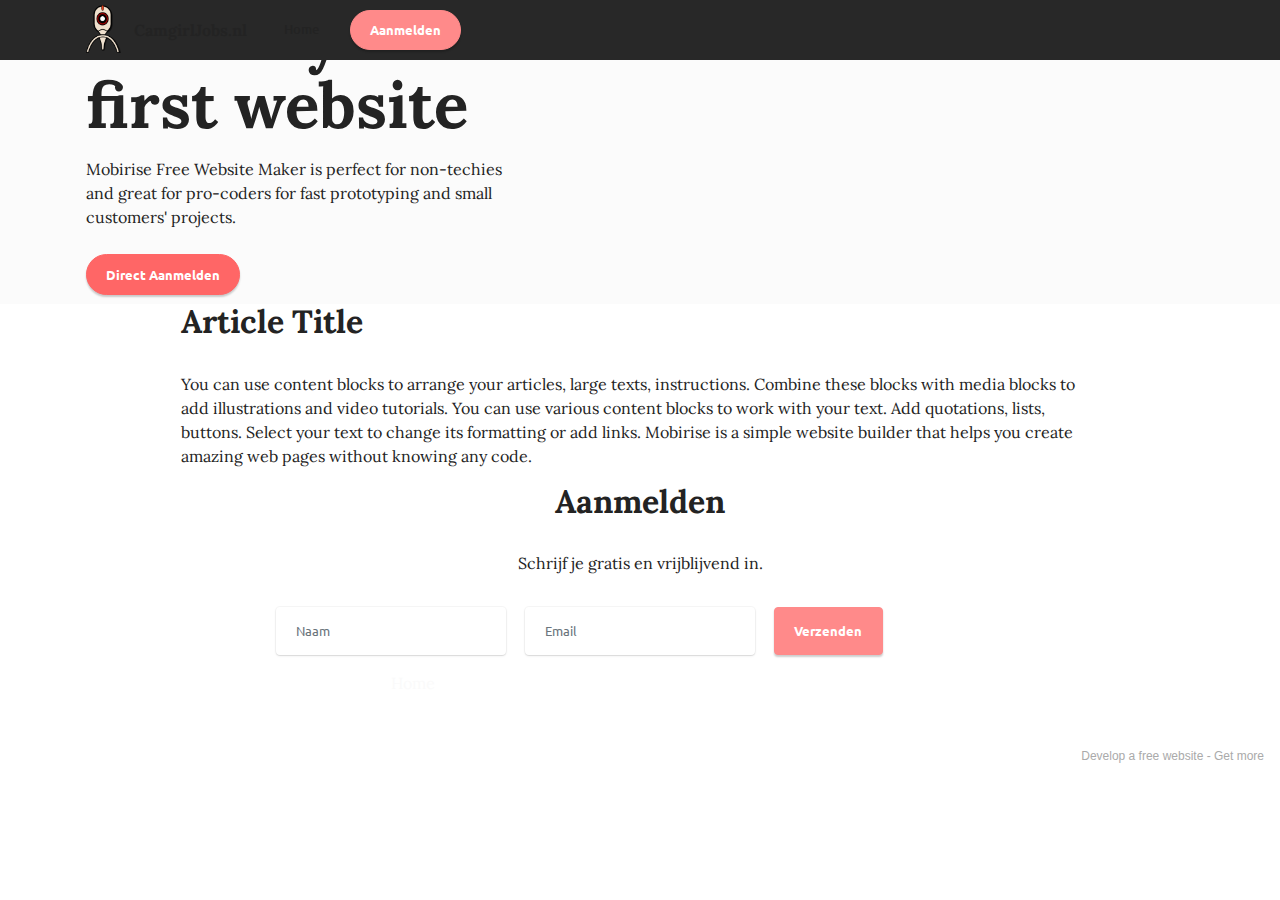
==== commit 3efd9caf: "Add files via upload" ====
--- a/aanmelden.html
+++ b/aanmelden.html
@@ -50,7 +50,7 @@
                 </div>
             </button>
             <div class="collapse navbar-collapse" id="navbarSupportedContent">
-                <ul class="navbar-nav nav-dropdown" data-app-modern-menu="true"><li class="nav-item"><a class="nav-link link text-black display-4" href="https://mobiri.se">Home</a>
+                <ul class="navbar-nav nav-dropdown" data-app-modern-menu="true"><li class="nav-item"><a class="nav-link link text-black text-primary display-4" href="index.html">Home</a>
                     </li></ul>
                 
                 <div class="navbar-buttons mbr-section-btn"><a class="btn btn-primary display-4" href="aanmelden.html">Aanmelden</a></div>
@@ -105,7 +105,7 @@
         </div>
         <div class="row justify-content-center mt-4">
             <div class="col-lg-8 mx-auto mbr-form" data-form-type="formoid">
-                <form action="https://mobirise.eu/" method="POST" class="mbr-form form-with-styler mx-auto" data-form-title="Form Name"><input type="hidden" name="email" data-form-email="true" value="tBpum3mQuO4eW+L8ihPTaXzi6o5vE85DXzSvn2ewSLPAAMMBMMfuhl5aN7NyQb9gkxXLltxfH3oxuniuEG0mgoAmLSrQMP1q4ymtlMnyFW9TceDJN9+rpJmrFCAk6pKZ">
+                <form action="https://mobirise.eu/" method="POST" class="mbr-form form-with-styler mx-auto" data-form-title="Form Name"><input type="hidden" name="email" data-form-email="true" value="LYUcBdSboCkKOVj6yFHIR1W9DAdFTFPBDSCEFMFnODnMV3E/fgZ5ww3VQups0GsYK6M6gxyqDKWzVlF7cvIn+iVAG4KaQ890JcdCDe5mqF2vjFdKBBwqQAP/C5CbwvqG">
                     <div class="row">
                         <div hidden="hidden" data-form-alert="" class="alert alert-success col-12">Bedankt voor het aanmelden!</div>
                         <div hidden="hidden" data-form-alert-danger="" class="alert alert-danger col-12">Oops...! some problem!</div>
@@ -153,7 +153,7 @@
             </div>
         </div>
     </div>
-</section><section style="background-color: #fff; font-family: -apple-system, BlinkMacSystemFont, 'Segoe UI', 'Roboto', 'Helvetica Neue', Arial, sans-serif; color:#aaa; font-size:12px; padding: 0; align-items: center; display: flex;"><a href="https://mobirise.site/g" style="flex: 1 1; height: 3rem; padding-left: 1rem;"></a><p style="flex: 0 0 auto; margin:0; padding-right:1rem;">Mobirise web page maker - <a href="https://mobirise.site/p" style="color:#aaa;">More here</a></p></section><script src="assets/bootstrap/js/bootstrap.bundle.min.js"></script>  <script src="assets/smoothscroll/smooth-scroll.js"></script>  <script src="assets/ytplayer/index.js"></script>  <script src="assets/dropdown/js/navbar-dropdown.js"></script>  <script src="assets/theme/js/script.js"></script>  <script src="assets/formoid/formoid.min.js"></script>  
+</section><section style="background-color: #fff; font-family: -apple-system, BlinkMacSystemFont, 'Segoe UI', 'Roboto', 'Helvetica Neue', Arial, sans-serif; color:#aaa; font-size:12px; padding: 0; align-items: center; display: flex;"><a href="https://mobirise.site/t" style="flex: 1 1; height: 3rem; padding-left: 1rem;"></a><p style="flex: 0 0 auto; margin:0; padding-right:1rem;">Develop a free website - <a href="https://mobirise.site/v" style="color:#aaa;">Get more</a></p></section><script src="assets/bootstrap/js/bootstrap.bundle.min.js"></script>  <script src="assets/smoothscroll/smooth-scroll.js"></script>  <script src="assets/ytplayer/index.js"></script>  <script src="assets/dropdown/js/navbar-dropdown.js"></script>  <script src="assets/theme/js/script.js"></script>  <script src="assets/formoid/formoid.min.js"></script>  
   
   
 </body>
--- a/assets/mobirise/css/mbr-additional.css
+++ b/assets/mobirise/css/mbr-additional.css
@@ -838,11 +838,6 @@
 .cid-sSKTGlrcEg .navbar.collapsed.opened .dropdown-menu {
   top: 0;
 }
-@media (min-width: 992px) {
-  .cid-sSKTGlrcEg .navbar.collapsed.opened:not(.navbar-short) .navbar-collapse {
-    max-height: calc(98.5vh - 3rem);
-  }
-}
 .cid-sSKTGlrcEg .navbar.collapsed .dropdown-menu .dropdown-submenu {
   left: 0 !important;
 }
@@ -1073,10 +1068,18 @@
   padding-bottom: 2rem;
   background-color: #ffffff;
 }
+.cid-sSY7EzZUez {
+  padding-top: 6rem;
+  padding-bottom: 6rem;
+  background-image: url("../../../assets/images/mbr-1920x1319.jpg");
+}
+.cid-sSY7EzZUez .mbr-section-title {
+  color: #ffffff;
+}
 .cid-sSWa9cSqyE {
   padding-top: 2rem;
   padding-bottom: 2rem;
-  background-color: #ffffff;
+  background-color: #fafafa;
 }
 .cid-sSWa9cSqyE .card .card-header {
   background-color: transparent;
@@ -1100,61 +1103,19 @@
 .cid-sSWa9cSqyE .panel-title-edit {
   color: #000000;
 }
-.cid-sSQeVjgPOA {
-  padding-top: 2rem;
-  padding-bottom: 2rem;
-  background-color: #fafafa;
-}
-.cid-sSQeVjgPOA img,
-.cid-sSQeVjgPOA .item-img {
-  width: 100%;
-  height: 100%;
-  height: 200px;
-  object-fit: cover;
-}
-.cid-sSQeVjgPOA .item:focus,
-.cid-sSQeVjgPOA span:focus {
-  outline: none;
-}
-.cid-sSQeVjgPOA .item {
-  cursor: pointer;
-  margin-bottom: 2rem;
-}
-.cid-sSQeVjgPOA .item-wrapper {
-  position: relative;
-  border-radius: 4px;
-  background: #fafafa;
-  height: 100%;
-  display: flex;
-  flex-flow: column nowrap;
-}
-@media (min-width: 992px) {
-  .cid-sSQeVjgPOA .item-wrapper .item-content {
-    padding: 2rem;
-  }
-}
-@media (max-width: 991px) {
-  .cid-sSQeVjgPOA .item-wrapper .item-content {
-    padding: 1rem;
-  }
-}
-.cid-sSQeVjgPOA .mbr-section-btn {
-  margin-top: auto !important;
-}
-.cid-sSQeVjgPOA .mbr-section-title {
-  color: #232323;
-}
-.cid-sSQeVjgPOA .mbr-text,
-.cid-sSQeVjgPOA .mbr-section-btn {
+.cid-sSWa9cSqyE H3 {
   text-align: left;
 }
-.cid-sSQeVjgPOA .item-title {
-  text-align: left;
-  color: #6592e6;
-}
-.cid-sSQeVjgPOA .item-subtitle {
-  text-align: left;
-  color: #232323;
+.cid-sSYdwto2qD {
+  padding-top: 5rem;
+  padding-bottom: 5rem;
+  background-color: #ffb5b5;
+}
+.cid-sSYdwto2qD .line {
+  background-color: #ffffff;
+  align: center;
+  height: 2px;
+  margin: 0 auto;
 }
 .cid-sSKU0w8KlC {
   padding-top: 2rem;
@@ -1225,13 +1186,13 @@
 .cid-sSKU0w8KlC .media-container-row .row-copirayt p {
   width: 100%;
 }
-.cid-sSRgoMxHno .navbar-dropdown {
+.cid-sSYaWvNYw2 .navbar-dropdown {
   position: relative !important;
 }
-.cid-sSRgoMxHno .navbar-dropdown {
+.cid-sSYaWvNYw2 .navbar-dropdown {
   position: absolute !important;
 }
-.cid-sSRgoMxHno .dropdown-item:before {
+.cid-sSYaWvNYw2 .dropdown-item:before {
   font-family: Moririse2 !important;
   content: "\e966";
   display: inline-block;
@@ -1248,129 +1209,124 @@
   transform: scale(0, 1);
   transition: all 0.25s ease-in-out;
 }
-.cid-sSRgoMxHno .dropdown-menu {
+.cid-sSYaWvNYw2 .dropdown-menu {
   padding: 0;
   border-radius: 4px;
   box-shadow: 0 1px 3px 0 rgba(0, 0, 0, 0.1);
 }
-.cid-sSRgoMxHno .dropdown-item {
+.cid-sSYaWvNYw2 .dropdown-item {
   border-bottom: 1px solid #e6e6e6;
 }
-.cid-sSRgoMxHno .dropdown-item:hover,
-.cid-sSRgoMxHno .dropdown-item:focus {
+.cid-sSYaWvNYw2 .dropdown-item:hover,
+.cid-sSYaWvNYw2 .dropdown-item:focus {
   background: #ff8a8a !important;
   color: white !important;
 }
-.cid-sSRgoMxHno .dropdown-item:hover span {
+.cid-sSYaWvNYw2 .dropdown-item:hover span {
   color: white;
 }
-.cid-sSRgoMxHno .dropdown-item:first-child {
+.cid-sSYaWvNYw2 .dropdown-item:first-child {
   border-top-left-radius: 4px;
   border-top-right-radius: 4px;
 }
-.cid-sSRgoMxHno .dropdown-item:last-child {
+.cid-sSYaWvNYw2 .dropdown-item:last-child {
   border-bottom: none;
   border-bottom-left-radius: 4px;
   border-bottom-right-radius: 4px;
 }
-.cid-sSRgoMxHno .nav-dropdown .link {
+.cid-sSYaWvNYw2 .nav-dropdown .link {
   padding: 0 0.3em !important;
   margin: 0.667em 1em !important;
 }
-.cid-sSRgoMxHno .nav-dropdown .link.dropdown-toggle::after {
+.cid-sSYaWvNYw2 .nav-dropdown .link.dropdown-toggle::after {
   margin-left: 0.5rem;
   margin-top: 0.2rem;
 }
-.cid-sSRgoMxHno .nav-link {
+.cid-sSYaWvNYw2 .nav-link {
   position: relative;
 }
-.cid-sSRgoMxHno .container {
+.cid-sSYaWvNYw2 .container {
   display: flex;
   margin: auto;
 }
 @media (min-width: 992px) {
-  .cid-sSRgoMxHno .container {
+  .cid-sSYaWvNYw2 .container {
     flex-wrap: nowrap;
   }
 }
-.cid-sSRgoMxHno .iconfont-wrapper {
+.cid-sSYaWvNYw2 .iconfont-wrapper {
   color: #000000 !important;
   font-size: 1.5rem;
   padding-right: 0.5rem;
 }
-.cid-sSRgoMxHno .dropdown-menu,
-.cid-sSRgoMxHno .navbar.opened {
+.cid-sSYaWvNYw2 .dropdown-menu,
+.cid-sSYaWvNYw2 .navbar.opened {
   background: #ffffff !important;
 }
-.cid-sSRgoMxHno .nav-item:focus,
-.cid-sSRgoMxHno .nav-link:focus {
+.cid-sSYaWvNYw2 .nav-item:focus,
+.cid-sSYaWvNYw2 .nav-link:focus {
   outline: none;
 }
-.cid-sSRgoMxHno .dropdown .dropdown-menu .dropdown-item {
+.cid-sSYaWvNYw2 .dropdown .dropdown-menu .dropdown-item {
   width: auto;
   transition: all 0.25s ease-in-out;
 }
-.cid-sSRgoMxHno .dropdown .dropdown-menu .dropdown-item::after {
+.cid-sSYaWvNYw2 .dropdown .dropdown-menu .dropdown-item::after {
   right: 0.5rem;
 }
-.cid-sSRgoMxHno .dropdown .dropdown-menu .dropdown-item .mbr-iconfont {
+.cid-sSYaWvNYw2 .dropdown .dropdown-menu .dropdown-item .mbr-iconfont {
   margin-right: 0.5rem;
   vertical-align: sub;
 }
-.cid-sSRgoMxHno .dropdown .dropdown-menu .dropdown-item .mbr-iconfont:before {
+.cid-sSYaWvNYw2 .dropdown .dropdown-menu .dropdown-item .mbr-iconfont:before {
   display: inline-block;
   transform: scale(1, 1);
   transition: all 0.25s ease-in-out;
 }
-.cid-sSRgoMxHno .collapsed .dropdown-menu .dropdown-item:before {
+.cid-sSYaWvNYw2 .collapsed .dropdown-menu .dropdown-item:before {
   display: none;
 }
-.cid-sSRgoMxHno .collapsed .dropdown .dropdown-menu .dropdown-item {
+.cid-sSYaWvNYw2 .collapsed .dropdown .dropdown-menu .dropdown-item {
   padding: 0.235em 1.5em 0.235em 1.5em !important;
   transition: none;
   margin: 0 !important;
 }
-.cid-sSRgoMxHno .navbar {
+.cid-sSYaWvNYw2 .navbar {
   min-height: 70px;
   transition: all 0.3s;
   border-bottom: 1px solid transparent;
   position: absolute;
   background: rgba(255, 255, 255, 0.2);
 }
-.cid-sSRgoMxHno .navbar.opened {
+.cid-sSYaWvNYw2 .navbar.opened {
   transition: all 0.3s;
 }
-.cid-sSRgoMxHno .navbar .dropdown-item {
+.cid-sSYaWvNYw2 .navbar .dropdown-item {
   padding: 0.5rem 1.8rem;
 }
-.cid-sSRgoMxHno .navbar .navbar-logo img {
+.cid-sSYaWvNYw2 .navbar .navbar-logo img {
   width: auto;
 }
-.cid-sSRgoMxHno .navbar .navbar-collapse {
+.cid-sSYaWvNYw2 .navbar .navbar-collapse {
   justify-content: flex-end;
   z-index: 1;
 }
-.cid-sSRgoMxHno .navbar.collapsed {
+.cid-sSYaWvNYw2 .navbar.collapsed {
   justify-content: center;
 }
-.cid-sSRgoMxHno .navbar.collapsed .nav-item .nav-link::before {
+.cid-sSYaWvNYw2 .navbar.collapsed .nav-item .nav-link::before {
   display: none;
 }
-.cid-sSRgoMxHno .navbar.collapsed.opened .dropdown-menu {
+.cid-sSYaWvNYw2 .navbar.collapsed.opened .dropdown-menu {
   top: 0;
 }
-@media (min-width: 992px) {
-  .cid-sSRgoMxHno .navbar.collapsed.opened:not(.navbar-short) .navbar-collapse {
-    max-height: calc(98.5vh - 3rem);
-  }
-}
-.cid-sSRgoMxHno .navbar.collapsed .dropdown-menu .dropdown-submenu {
+.cid-sSYaWvNYw2 .navbar.collapsed .dropdown-menu .dropdown-submenu {
   left: 0 !important;
 }
-.cid-sSRgoMxHno .navbar.collapsed .dropdown-menu .dropdown-item:after {
+.cid-sSYaWvNYw2 .navbar.collapsed .dropdown-menu .dropdown-item:after {
   right: auto;
 }
-.cid-sSRgoMxHno .navbar.collapsed .dropdown-menu .dropdown-toggle[data-toggle="dropdown-submenu"]:after {
+.cid-sSYaWvNYw2 .navbar.collapsed .dropdown-menu .dropdown-toggle[data-toggle="dropdown-submenu"]:after {
   margin-left: 0.5rem;
   margin-top: 0.2rem;
   border-top: 0.35em solid;
@@ -1379,33 +1335,33 @@
   border-bottom: 0;
   top: 41%;
 }
-.cid-sSRgoMxHno .navbar.collapsed ul.navbar-nav li {
+.cid-sSYaWvNYw2 .navbar.collapsed ul.navbar-nav li {
   margin: auto;
 }
-.cid-sSRgoMxHno .navbar.collapsed .dropdown-menu .dropdown-item {
+.cid-sSYaWvNYw2 .navbar.collapsed .dropdown-menu .dropdown-item {
   padding: 0.25rem 1.5rem;
   text-align: center;
 }
-.cid-sSRgoMxHno .navbar.collapsed .icons-menu {
+.cid-sSYaWvNYw2 .navbar.collapsed .icons-menu {
   padding-left: 0;
   padding-right: 0;
   padding-top: 0.5rem;
   padding-bottom: 0.5rem;
 }
 @media (max-width: 991px) {
-  .cid-sSRgoMxHno .navbar .nav-item .nav-link::before {
+  .cid-sSYaWvNYw2 .navbar .nav-item .nav-link::before {
     display: none;
   }
-  .cid-sSRgoMxHno .navbar.opened .dropdown-menu {
+  .cid-sSYaWvNYw2 .navbar.opened .dropdown-menu {
     top: 0;
   }
-  .cid-sSRgoMxHno .navbar .dropdown-menu .dropdown-submenu {
+  .cid-sSYaWvNYw2 .navbar .dropdown-menu .dropdown-submenu {
     left: 0 !important;
   }
-  .cid-sSRgoMxHno .navbar .dropdown-menu .dropdown-item:after {
+  .cid-sSYaWvNYw2 .navbar .dropdown-menu .dropdown-item:after {
     right: auto;
   }
-  .cid-sSRgoMxHno .navbar .dropdown-menu .dropdown-toggle[data-toggle="dropdown-submenu"]:after {
+  .cid-sSYaWvNYw2 .navbar .dropdown-menu .dropdown-toggle[data-toggle="dropdown-submenu"]:after {
     margin-left: 0.5rem;
     margin-top: 0.2rem;
     border-top: 0.35em solid;
@@ -1414,42 +1370,42 @@
     border-bottom: 0;
     top: 40%;
   }
-  .cid-sSRgoMxHno .navbar .navbar-logo img {
+  .cid-sSYaWvNYw2 .navbar .navbar-logo img {
     height: 3rem !important;
   }
-  .cid-sSRgoMxHno .navbar ul.navbar-nav li {
+  .cid-sSYaWvNYw2 .navbar ul.navbar-nav li {
     margin: auto;
   }
-  .cid-sSRgoMxHno .navbar .dropdown-menu .dropdown-item {
+  .cid-sSYaWvNYw2 .navbar .dropdown-menu .dropdown-item {
     padding: 0.25rem 1.5rem !important;
     text-align: center;
   }
-  .cid-sSRgoMxHno .navbar .navbar-brand {
+  .cid-sSYaWvNYw2 .navbar .navbar-brand {
     flex-shrink: initial;
     flex-basis: auto;
     word-break: break-word;
     padding-right: 2rem;
   }
-  .cid-sSRgoMxHno .navbar .navbar-toggler {
+  .cid-sSYaWvNYw2 .navbar .navbar-toggler {
     flex-basis: auto;
   }
-  .cid-sSRgoMxHno .navbar .icons-menu {
+  .cid-sSYaWvNYw2 .navbar .icons-menu {
     padding-left: 0;
     padding-top: 0.5rem;
     padding-bottom: 0.5rem;
   }
 }
-.cid-sSRgoMxHno .navbar.navbar-short {
+.cid-sSYaWvNYw2 .navbar.navbar-short {
   min-height: 60px;
 }
-.cid-sSRgoMxHno .navbar.navbar-short .navbar-logo img {
+.cid-sSYaWvNYw2 .navbar.navbar-short .navbar-logo img {
   height: 2.5rem !important;
 }
-.cid-sSRgoMxHno .navbar.navbar-short .navbar-brand {
+.cid-sSYaWvNYw2 .navbar.navbar-short .navbar-brand {
   min-height: 60px;
   padding: 0;
 }
-.cid-sSRgoMxHno .navbar-brand {
+.cid-sSYaWvNYw2 .navbar-brand {
   min-height: 70px;
   flex-shrink: 0;
   align-items: center;
@@ -1459,44 +1415,44 @@
   word-break: break-word;
   z-index: 1;
 }
-.cid-sSRgoMxHno .navbar-brand .navbar-caption {
+.cid-sSYaWvNYw2 .navbar-brand .navbar-caption {
   line-height: inherit !important;
 }
-.cid-sSRgoMxHno .navbar-brand .navbar-logo a {
+.cid-sSYaWvNYw2 .navbar-brand .navbar-logo a {
   outline: none;
 }
-.cid-sSRgoMxHno .dropdown-item.active,
-.cid-sSRgoMxHno .dropdown-item:active {
+.cid-sSYaWvNYw2 .dropdown-item.active,
+.cid-sSYaWvNYw2 .dropdown-item:active {
   background-color: transparent;
 }
-.cid-sSRgoMxHno .navbar-expand-lg .navbar-nav .nav-link {
+.cid-sSYaWvNYw2 .navbar-expand-lg .navbar-nav .nav-link {
   padding: 0;
 }
-.cid-sSRgoMxHno .nav-dropdown .link.dropdown-toggle {
+.cid-sSYaWvNYw2 .nav-dropdown .link.dropdown-toggle {
   margin-right: 1.667em;
 }
-.cid-sSRgoMxHno .nav-dropdown .link.dropdown-toggle[aria-expanded="true"] {
+.cid-sSYaWvNYw2 .nav-dropdown .link.dropdown-toggle[aria-expanded="true"] {
   margin-right: 0;
   padding: 0.667em 1.667em;
 }
-.cid-sSRgoMxHno .navbar.navbar-expand-lg .dropdown .dropdown-menu {
+.cid-sSYaWvNYw2 .navbar.navbar-expand-lg .dropdown .dropdown-menu {
   background: #ffffff;
 }
-.cid-sSRgoMxHno .navbar.navbar-expand-lg .dropdown .dropdown-menu .dropdown-submenu {
+.cid-sSYaWvNYw2 .navbar.navbar-expand-lg .dropdown .dropdown-menu .dropdown-submenu {
   margin: 0;
   left: 100%;
 }
-.cid-sSRgoMxHno .navbar .dropdown.open > .dropdown-menu {
+.cid-sSYaWvNYw2 .navbar .dropdown.open > .dropdown-menu {
   display: block;
 }
-.cid-sSRgoMxHno ul.navbar-nav {
+.cid-sSYaWvNYw2 ul.navbar-nav {
   flex-wrap: wrap;
 }
-.cid-sSRgoMxHno .navbar-buttons {
+.cid-sSYaWvNYw2 .navbar-buttons {
   text-align: center;
   min-width: 170px;
 }
-.cid-sSRgoMxHno button.navbar-toggler {
+.cid-sSYaWvNYw2 button.navbar-toggler {
   outline: none;
   width: 31px;
   height: 20px;
@@ -1505,7 +1461,7 @@
   position: relative;
   align-self: center;
 }
-.cid-sSRgoMxHno button.navbar-toggler .hamburger span {
+.cid-sSYaWvNYw2 button.navbar-toggler .hamburger span {
   position: absolute;
   right: 0;
   width: 30px;
@@ -1513,53 +1469,53 @@
   border-right: 5px;
   background-color: #000000;
 }
-.cid-sSRgoMxHno button.navbar-toggler .hamburger span:nth-child(1) {
+.cid-sSYaWvNYw2 button.navbar-toggler .hamburger span:nth-child(1) {
   top: 0;
   transition: all 0.2s;
 }
-.cid-sSRgoMxHno button.navbar-toggler .hamburger span:nth-child(2) {
+.cid-sSYaWvNYw2 button.navbar-toggler .hamburger span:nth-child(2) {
   top: 8px;
   transition: all 0.15s;
 }
-.cid-sSRgoMxHno button.navbar-toggler .hamburger span:nth-child(3) {
+.cid-sSYaWvNYw2 button.navbar-toggler .hamburger span:nth-child(3) {
   top: 8px;
   transition: all 0.15s;
 }
-.cid-sSRgoMxHno button.navbar-toggler .hamburger span:nth-child(4) {
+.cid-sSYaWvNYw2 button.navbar-toggler .hamburger span:nth-child(4) {
   top: 16px;
   transition: all 0.2s;
 }
-.cid-sSRgoMxHno nav.opened .hamburger span:nth-child(1) {
+.cid-sSYaWvNYw2 nav.opened .hamburger span:nth-child(1) {
   top: 8px;
   width: 0;
   opacity: 0;
   right: 50%;
   transition: all 0.2s;
 }
-.cid-sSRgoMxHno nav.opened .hamburger span:nth-child(2) {
+.cid-sSYaWvNYw2 nav.opened .hamburger span:nth-child(2) {
   transform: rotate(45deg);
   transition: all 0.25s;
 }
-.cid-sSRgoMxHno nav.opened .hamburger span:nth-child(3) {
+.cid-sSYaWvNYw2 nav.opened .hamburger span:nth-child(3) {
   transform: rotate(-45deg);
   transition: all 0.25s;
 }
-.cid-sSRgoMxHno nav.opened .hamburger span:nth-child(4) {
+.cid-sSYaWvNYw2 nav.opened .hamburger span:nth-child(4) {
   top: 8px;
   width: 0;
   opacity: 0;
   right: 50%;
   transition: all 0.2s;
 }
-.cid-sSRgoMxHno .navbar-dropdown {
+.cid-sSYaWvNYw2 .navbar-dropdown {
   padding: 0 1rem;
 }
-.cid-sSRgoMxHno a.nav-link {
+.cid-sSYaWvNYw2 a.nav-link {
   display: flex;
   align-items: center;
   justify-content: center;
 }
-.cid-sSRgoMxHno .icons-menu {
+.cid-sSYaWvNYw2 .icons-menu {
   flex-wrap: nowrap;
   display: flex;
   justify-content: center;
@@ -1569,78 +1525,89 @@
   text-align: center;
 }
 @media screen and (-ms-high-contrast: active), (-ms-high-contrast: none) {
-  .cid-sSRgoMxHno .navbar {
+  .cid-sSYaWvNYw2 .navbar {
     height: 70px;
   }
-  .cid-sSRgoMxHno .navbar.opened {
+  .cid-sSYaWvNYw2 .navbar.opened {
     height: auto;
   }
-  .cid-sSRgoMxHno .nav-item .nav-link:hover::before {
+  .cid-sSYaWvNYw2 .nav-item .nav-link:hover::before {
     width: 175%;
     max-width: calc(100% + 2rem);
     left: -1rem;
   }
 }
-.cid-sSRgoNzOrN {
+.cid-sSYaWwcqjN {
   padding-top: 5rem;
   padding-bottom: 3rem;
-  background-image: url("../../../assets/images/mbr-1920x1338.jpg");
-}
-.cid-sSRgoNV5CS {
+  background-image: url("../../../assets/images/mbr-1920x1271.jpg");
+}
+.cid-sSYaWwcqjN .mbr-section-title {
+  text-align: left;
+}
+.cid-sSYaWwrovU {
   padding-top: 2rem;
   padding-bottom: 2rem;
   background-color: #ffffff;
 }
-.cid-sSRhn3bFlB {
-  padding-top: 5rem;
-  padding-bottom: 5rem;
-  background-color: #ffffff;
-}
-.cid-sSRhn3bFlB .mbr-overlay {
-  background-color: #ffffff;
-  opacity: 0.4;
-}
-.cid-sSRhn3bFlB form.mbr-form {
-  border-radius: 10px;
+.cid-sSYkIPagYS {
   background-color: #fafafa;
 }
-@media (min-width: 992px) {
-  .cid-sSRhn3bFlB form.mbr-form {
-    padding: 2rem;
-  }
+.cid-sSYkIPagYS .mbr-text,
+.cid-sSYkIPagYS .mbr-section-btn {
+  color: #232323;
 }
 @media (max-width: 991px) {
-  .cid-sSRhn3bFlB form.mbr-form {
-    padding: 1rem;
-  }
-}
-.cid-sSRhn3bFlB form.mbr-form .mbr-section-btn {
-  text-align: center;
+  .cid-sSYkIPagYS .mbr-text,
+  .cid-sSYkIPagYS .mbr-section-title {
+    text-align: center;
+  }
+}
+.cid-sSYkIPagYS a.btn {
+  height: 100%;
+  margin: 0;
+}
+.cid-sSYkIPagYS .mbr-section-btn {
+  display: flex;
   margin-bottom: 1.2rem;
-}
-.cid-sSRhn3bFlB form.mbr-form .mbr-section-btn .btn {
   width: 100%;
-  height: 100%;
-}
-.cid-sSRgoOAJKw {
+}
+.cid-sSYkIPagYS .mbr-section-btn .btn {
+  width: 100%;
+}
+@media (max-width: 991px) {
+  .cid-sSYkIPagYS .image-wrapper {
+    margin-bottom: 2rem;
+  }
+  .cid-sSYkIPagYS .content-wrapper {
+    flex-direction: column-reverse;
+  }
+}
+.cid-sSYkIPagYS .justify-content-center {
+  align-items: center;
+}
+.cid-sSYkIPagYS .mbr-section-title {
+  text-align: left;
+}
+.cid-sSYaWxgJJq {
   padding-top: 2rem;
   padding-bottom: 2rem;
   background-color: #232323;
 }
-.cid-sSRgoOAJKw .row-links {
+.cid-sSYaWxgJJq .row-links {
   width: 100%;
   justify-content: center;
 }
-.cid-sSRgoOAJKw .social-row {
+.cid-sSYaWxgJJq .social-row {
   width: 100%;
   justify-content: center;
 }
-.cid-sSRgoOAJKw .media-container-row {
+.cid-sSYaWxgJJq .media-container-row {
   flex-direction: column;
   justify-content: center;
   align-items: center;
 }
-.cid-sSRgoOAJKw .media-container-row .foot-menu {
+.cid-sSYaWxgJJq .media-container-row .foot-menu {
   list-style: none;
   display: flex;
   justify-content: center;
@@ -1648,13 +1615,13 @@
   padding: 0;
   margin-bottom: 0;
 }
-.cid-sSRgoOAJKw .media-container-row .foot-menu li {
+.cid-sSYaWxgJJq .media-container-row .foot-menu li {
   padding: 0 1rem 1rem 1rem;
 }
-.cid-sSRgoOAJKw .media-container-row .foot-menu li p {
+.cid-sSYaWxgJJq .media-container-row .foot-menu li p {
   margin: 0;
 }
-.cid-sSRgoOAJKw .media-container-row .social-list {
+.cid-sSYaWxgJJq .media-container-row .social-list {
   width: auto;
   padding-left: 0;
   margin-bottom: 0;
@@ -1663,31 +1630,31 @@
   flex-wrap: wrap;
   justify-content: flex-end;
 }
-.cid-sSRgoOAJKw .media-container-row .social-list .mbr-iconfont-social {
+.cid-sSYaWxgJJq .media-container-row .social-list .mbr-iconfont-social {
   font-size: 1.5rem;
   color: #ffffff;
 }
-.cid-sSRgoOAJKw .media-container-row .social-list .soc-item {
+.cid-sSYaWxgJJq .media-container-row .social-list .soc-item {
   margin: 0 .5rem;
 }
-.cid-sSRgoOAJKw .media-container-row .social-list a {
+.cid-sSYaWxgJJq .media-container-row .social-list a {
   margin: 0;
   opacity: .5;
   transition: .2s linear;
 }
-.cid-sSRgoOAJKw .media-container-row .social-list a:hover {
+.cid-sSYaWxgJJq .media-container-row .social-list a:hover {
   opacity: 1;
 }
 @media (max-width: 767px) {
-  .cid-sSRgoOAJKw .media-container-row .social-list {
+  .cid-sSYaWxgJJq .media-container-row .social-list {
     -webkit-justify-content: center;
     justify-content: center;
   }
 }
-.cid-sSRgoOAJKw .media-container-row .row-copirayt {
+.cid-sSYaWxgJJq .media-container-row .row-copirayt {
   word-break: break-word;
   width: 100%;
 }
-.cid-sSRgoOAJKw .media-container-row .row-copirayt p {
+.cid-sSYaWxgJJq .media-container-row .row-copirayt p {
   width: 100%;
 }
--- a/assets/mobirise/css/mbr-additional.css
+++ b/assets/mobirise/css/mbr-additional.css
@@ -838,11 +838,6 @@
 .cid-sSKTGlrcEg .navbar.collapsed.opened .dropdown-menu {
   top: 0;
 }
-@media (min-width: 992px) {
-  .cid-sSKTGlrcEg .navbar.collapsed.opened:not(.navbar-short) .navbar-collapse {
-    max-height: calc(98.5vh - 3rem);
-  }
-}
 .cid-sSKTGlrcEg .navbar.collapsed .dropdown-menu .dropdown-submenu {
   left: 0 !important;
 }
@@ -1073,10 +1068,18 @@
   padding-bottom: 2rem;
   background-color: #ffffff;
 }
+.cid-sSY7EzZUez {
+  padding-top: 6rem;
+  padding-bottom: 6rem;
+  background-image: url("../../../assets/images/mbr-1920x1319.jpg");
+}
+.cid-sSY7EzZUez .mbr-section-title {
+  color: #ffffff;
+}
 .cid-sSWa9cSqyE {
   padding-top: 2rem;
   padding-bottom: 2rem;
-  background-color: #ffffff;
+  background-color: #fafafa;
 }
 .cid-sSWa9cSqyE .card .card-header {
   background-color: transparent;
@@ -1100,61 +1103,19 @@
 .cid-sSWa9cSqyE .panel-title-edit {
   color: #000000;
 }
-.cid-sSQeVjgPOA {
-  padding-top: 2rem;
-  padding-bottom: 2rem;
-  background-color: #fafafa;
-}
-.cid-sSQeVjgPOA img,
-.cid-sSQeVjgPOA .item-img {
-  width: 100%;
-  height: 100%;
-  height: 200px;
-  object-fit: cover;
-}
-.cid-sSQeVjgPOA .item:focus,
-.cid-sSQeVjgPOA span:focus {
-  outline: none;
-}
-.cid-sSQeVjgPOA .item {
-  cursor: pointer;
-  margin-bottom: 2rem;
-}
-.cid-sSQeVjgPOA .item-wrapper {
-  position: relative;
-  border-radius: 4px;
-  background: #fafafa;
-  height: 100%;
-  display: flex;
-  flex-flow: column nowrap;
-}
-@media (min-width: 992px) {
-  .cid-sSQeVjgPOA .item-wrapper .item-content {
-    padding: 2rem;
-  }
-}
-@media (max-width: 991px) {
-  .cid-sSQeVjgPOA .item-wrapper .item-content {
-    padding: 1rem;
-  }
-}
-.cid-sSQeVjgPOA .mbr-section-btn {
-  margin-top: auto !important;
-}
-.cid-sSQeVjgPOA .mbr-section-title {
-  color: #232323;
-}
-.cid-sSQeVjgPOA .mbr-text,
-.cid-sSQeVjgPOA .mbr-section-btn {
+.cid-sSWa9cSqyE H3 {
   text-align: left;
 }
-.cid-sSQeVjgPOA .item-title {
-  text-align: left;
-  color: #6592e6;
-}
-.cid-sSQeVjgPOA .item-subtitle {
-  text-align: left;
-  color: #232323;
+.cid-sSYdwto2qD {
+  padding-top: 5rem;
+  padding-bottom: 5rem;
+  background-color: #ffb5b5;
+}
+.cid-sSYdwto2qD .line {
+  background-color: #ffffff;
+  align: center;
+  height: 2px;
+  margin: 0 auto;
 }
 .cid-sSKU0w8KlC {
   padding-top: 2rem;
@@ -1225,13 +1186,13 @@
 .cid-sSKU0w8KlC .media-container-row .row-copirayt p {
   width: 100%;
 }
-.cid-sSRgoMxHno .navbar-dropdown {
+.cid-sSYaWvNYw2 .navbar-dropdown {
   position: relative !important;
 }
-.cid-sSRgoMxHno .navbar-dropdown {
+.cid-sSYaWvNYw2 .navbar-dropdown {
   position: absolute !important;
 }
-.cid-sSRgoMxHno .dropdown-item:before {
+.cid-sSYaWvNYw2 .dropdown-item:before {
   font-family: Moririse2 !important;
   content: "\e966";
   display: inline-block;
@@ -1248,129 +1209,124 @@
   transform: scale(0, 1);
   transition: all 0.25s ease-in-out;
 }
-.cid-sSRgoMxHno .dropdown-menu {
+.cid-sSYaWvNYw2 .dropdown-menu {
   padding: 0;
   border-radius: 4px;
   box-shadow: 0 1px 3px 0 rgba(0, 0, 0, 0.1);
 }
-.cid-sSRgoMxHno .dropdown-item {
+.cid-sSYaWvNYw2 .dropdown-item {
   border-bottom: 1px solid #e6e6e6;
 }
-.cid-sSRgoMxHno .dropdown-item:hover,
-.cid-sSRgoMxHno .dropdown-item:focus {
+.cid-sSYaWvNYw2 .dropdown-item:hover,
+.cid-sSYaWvNYw2 .dropdown-item:focus {
   background: #ff8a8a !important;
   color: white !important;
 }
-.cid-sSRgoMxHno .dropdown-item:hover span {
+.cid-sSYaWvNYw2 .dropdown-item:hover span {
   color: white;
 }
-.cid-sSRgoMxHno .dropdown-item:first-child {
+.cid-sSYaWvNYw2 .dropdown-item:first-child {
   border-top-left-radius: 4px;
   border-top-right-radius: 4px;
 }
-.cid-sSRgoMxHno .dropdown-item:last-child {
+.cid-sSYaWvNYw2 .dropdown-item:last-child {
   border-bottom: none;
   border-bottom-left-radius: 4px;
   border-bottom-right-radius: 4px;
 }
-.cid-sSRgoMxHno .nav-dropdown .link {
+.cid-sSYaWvNYw2 .nav-dropdown .link {
   padding: 0 0.3em !important;
   margin: 0.667em 1em !important;
 }
-.cid-sSRgoMxHno .nav-dropdown .link.dropdown-toggle::after {
+.cid-sSYaWvNYw2 .nav-dropdown .link.dropdown-toggle::after {
   margin-left: 0.5rem;
   margin-top: 0.2rem;
 }
-.cid-sSRgoMxHno .nav-link {
+.cid-sSYaWvNYw2 .nav-link {
   position: relative;
 }
-.cid-sSRgoMxHno .container {
+.cid-sSYaWvNYw2 .container {
   display: flex;
   margin: auto;
 }
 @media (min-width: 992px) {
-  .cid-sSRgoMxHno .container {
+  .cid-sSYaWvNYw2 .container {
     flex-wrap: nowrap;
   }
 }
-.cid-sSRgoMxHno .iconfont-wrapper {
+.cid-sSYaWvNYw2 .iconfont-wrapper {
   color: #000000 !important;
   font-size: 1.5rem;
   padding-right: 0.5rem;
 }
-.cid-sSRgoMxHno .dropdown-menu,
-.cid-sSRgoMxHno .navbar.opened {
+.cid-sSYaWvNYw2 .dropdown-menu,
+.cid-sSYaWvNYw2 .navbar.opened {
   background: #ffffff !important;
 }
-.cid-sSRgoMxHno .nav-item:focus,
-.cid-sSRgoMxHno .nav-link:focus {
+.cid-sSYaWvNYw2 .nav-item:focus,
+.cid-sSYaWvNYw2 .nav-link:focus {
   outline: none;
 }
-.cid-sSRgoMxHno .dropdown .dropdown-menu .dropdown-item {
+.cid-sSYaWvNYw2 .dropdown .dropdown-menu .dropdown-item {
   width: auto;
   transition: all 0.25s ease-in-out;
 }
-.cid-sSRgoMxHno .dropdown .dropdown-menu .dropdown-item::after {
+.cid-sSYaWvNYw2 .dropdown .dropdown-menu .dropdown-item::after {
   right: 0.5rem;
 }
-.cid-sSRgoMxHno .dropdown .dropdown-menu .dropdown-item .mbr-iconfont {
+.cid-sSYaWvNYw2 .dropdown .dropdown-menu .dropdown-item .mbr-iconfont {
   margin-right: 0.5rem;
   vertical-align: sub;
 }
-.cid-sSRgoMxHno .dropdown .dropdown-menu .dropdown-item .mbr-iconfont:before {
+.cid-sSYaWvNYw2 .dropdown .dropdown-menu .dropdown-item .mbr-iconfont:before {
   display: inline-block;
   transform: scale(1, 1);
   transition: all 0.25s ease-in-out;
 }
-.cid-sSRgoMxHno .collapsed .dropdown-menu .dropdown-item:before {
+.cid-sSYaWvNYw2 .collapsed .dropdown-menu .dropdown-item:before {
   display: none;
 }
-.cid-sSRgoMxHno .collapsed .dropdown .dropdown-menu .dropdown-item {
+.cid-sSYaWvNYw2 .collapsed .dropdown .dropdown-menu .dropdown-item {
   padding: 0.235em 1.5em 0.235em 1.5em !important;
   transition: none;
   margin: 0 !important;
 }
-.cid-sSRgoMxHno .navbar {
+.cid-sSYaWvNYw2 .navbar {
   min-height: 70px;
   transition: all 0.3s;
   border-bottom: 1px solid transparent;
   position: absolute;
   background: rgba(255, 255, 255, 0.2);
 }
-.cid-sSRgoMxHno .navbar.opened {
+.cid-sSYaWvNYw2 .navbar.opened {
   transition: all 0.3s;
 }
-.cid-sSRgoMxHno .navbar .dropdown-item {
+.cid-sSYaWvNYw2 .navbar .dropdown-item {
   padding: 0.5rem 1.8rem;
 }
-.cid-sSRgoMxHno .navbar .navbar-logo img {
+.cid-sSYaWvNYw2 .navbar .navbar-logo img {
   width: auto;
 }
-.cid-sSRgoMxHno .navbar .navbar-collapse {
+.cid-sSYaWvNYw2 .navbar .navbar-collapse {
   justify-content: flex-end;
   z-index: 1;
 }
-.cid-sSRgoMxHno .navbar.collapsed {
+.cid-sSYaWvNYw2 .navbar.collapsed {
   justify-content: center;
 }
-.cid-sSRgoMxHno .navbar.collapsed .nav-item .nav-link::before {
+.cid-sSYaWvNYw2 .navbar.collapsed .nav-item .nav-link::before {
   display: none;
 }
-.cid-sSRgoMxHno .navbar.collapsed.opened .dropdown-menu {
+.cid-sSYaWvNYw2 .navbar.collapsed.opened .dropdown-menu {
   top: 0;
 }
-@media (min-width: 992px) {
-  .cid-sSRgoMxHno .navbar.collapsed.opened:not(.navbar-short) .navbar-collapse {
-    max-height: calc(98.5vh - 3rem);
-  }
-}
-.cid-sSRgoMxHno .navbar.collapsed .dropdown-menu .dropdown-submenu {
+.cid-sSYaWvNYw2 .navbar.collapsed .dropdown-menu .dropdown-submenu {
   left: 0 !important;
 }
-.cid-sSRgoMxHno .navbar.collapsed .dropdown-menu .dropdown-item:after {
+.cid-sSYaWvNYw2 .navbar.collapsed .dropdown-menu .dropdown-item:after {
   right: auto;
 }
-.cid-sSRgoMxHno .navbar.collapsed .dropdown-menu .dropdown-toggle[data-toggle="dropdown-submenu"]:after {
+.cid-sSYaWvNYw2 .navbar.collapsed .dropdown-menu .dropdown-toggle[data-toggle="dropdown-submenu"]:after {
   margin-left: 0.5rem;
   margin-top: 0.2rem;
   border-top: 0.35em solid;
@@ -1379,33 +1335,33 @@
   border-bottom: 0;
   top: 41%;
 }
-.cid-sSRgoMxHno .navbar.collapsed ul.navbar-nav li {
+.cid-sSYaWvNYw2 .navbar.collapsed ul.navbar-nav li {
   margin: auto;
 }
-.cid-sSRgoMxHno .navbar.collapsed .dropdown-menu .dropdown-item {
+.cid-sSYaWvNYw2 .navbar.collapsed .dropdown-menu .dropdown-item {
   padding: 0.25rem 1.5rem;
   text-align: center;
 }
-.cid-sSRgoMxHno .navbar.collapsed .icons-menu {
+.cid-sSYaWvNYw2 .navbar.collapsed .icons-menu {
   padding-left: 0;
   padding-right: 0;
   padding-top: 0.5rem;
   padding-bottom: 0.5rem;
 }
 @media (max-width: 991px) {
-  .cid-sSRgoMxHno .navbar .nav-item .nav-link::before {
+  .cid-sSYaWvNYw2 .navbar .nav-item .nav-link::before {
     display: none;
   }
-  .cid-sSRgoMxHno .navbar.opened .dropdown-menu {
+  .cid-sSYaWvNYw2 .navbar.opened .dropdown-menu {
     top: 0;
   }
-  .cid-sSRgoMxHno .navbar .dropdown-menu .dropdown-submenu {
+  .cid-sSYaWvNYw2 .navbar .dropdown-menu .dropdown-submenu {
     left: 0 !important;
   }
-  .cid-sSRgoMxHno .navbar .dropdown-menu .dropdown-item:after {
+  .cid-sSYaWvNYw2 .navbar .dropdown-menu .dropdown-item:after {
     right: auto;
   }
-  .cid-sSRgoMxHno .navbar .dropdown-menu .dropdown-toggle[data-toggle="dropdown-submenu"]:after {
+  .cid-sSYaWvNYw2 .navbar .dropdown-menu .dropdown-toggle[data-toggle="dropdown-submenu"]:after {
     margin-left: 0.5rem;
     margin-top: 0.2rem;
     border-top: 0.35em solid;
@@ -1414,42 +1370,42 @@
     border-bottom: 0;
     top: 40%;
   }
-  .cid-sSRgoMxHno .navbar .navbar-logo img {
+  .cid-sSYaWvNYw2 .navbar .navbar-logo img {
     height: 3rem !important;
   }
-  .cid-sSRgoMxHno .navbar ul.navbar-nav li {
+  .cid-sSYaWvNYw2 .navbar ul.navbar-nav li {
     margin: auto;
   }
-  .cid-sSRgoMxHno .navbar .dropdown-menu .dropdown-item {
+  .cid-sSYaWvNYw2 .navbar .dropdown-menu .dropdown-item {
     padding: 0.25rem 1.5rem !important;
     text-align: center;
   }
-  .cid-sSRgoMxHno .navbar .navbar-brand {
+  .cid-sSYaWvNYw2 .navbar .navbar-brand {
     flex-shrink: initial;
     flex-basis: auto;
     word-break: break-word;
     padding-right: 2rem;
   }
-  .cid-sSRgoMxHno .navbar .navbar-toggler {
+  .cid-sSYaWvNYw2 .navbar .navbar-toggler {
     flex-basis: auto;
   }
-  .cid-sSRgoMxHno .navbar .icons-menu {
+  .cid-sSYaWvNYw2 .navbar .icons-menu {
     padding-left: 0;
     padding-top: 0.5rem;
     padding-bottom: 0.5rem;
   }
 }
-.cid-sSRgoMxHno .navbar.navbar-short {
+.cid-sSYaWvNYw2 .navbar.navbar-short {
   min-height: 60px;
 }
-.cid-sSRgoMxHno .navbar.navbar-short .navbar-logo img {
+.cid-sSYaWvNYw2 .navbar.navbar-short .navbar-logo img {
   height: 2.5rem !important;
 }
-.cid-sSRgoMxHno .navbar.navbar-short .navbar-brand {
+.cid-sSYaWvNYw2 .navbar.navbar-short .navbar-brand {
   min-height: 60px;
   padding: 0;
 }
-.cid-sSRgoMxHno .navbar-brand {
+.cid-sSYaWvNYw2 .navbar-brand {
   min-height: 70px;
   flex-shrink: 0;
   align-items: center;
@@ -1459,44 +1415,44 @@
   word-break: break-word;
   z-index: 1;
 }
-.cid-sSRgoMxHno .navbar-brand .navbar-caption {
+.cid-sSYaWvNYw2 .navbar-brand .navbar-caption {
   line-height: inherit !important;
 }
-.cid-sSRgoMxHno .navbar-brand .navbar-logo a {
+.cid-sSYaWvNYw2 .navbar-brand .navbar-logo a {
   outline: none;
 }
-.cid-sSRgoMxHno .dropdown-item.active,
-.cid-sSRgoMxHno .dropdown-item:active {
+.cid-sSYaWvNYw2 .dropdown-item.active,
+.cid-sSYaWvNYw2 .dropdown-item:active {
   background-color: transparent;
 }
-.cid-sSRgoMxHno .navbar-expand-lg .navbar-nav .nav-link {
+.cid-sSYaWvNYw2 .navbar-expand-lg .navbar-nav .nav-link {
   padding: 0;
 }
-.cid-sSRgoMxHno .nav-dropdown .link.dropdown-toggle {
+.cid-sSYaWvNYw2 .nav-dropdown .link.dropdown-toggle {
   margin-right: 1.667em;
 }
-.cid-sSRgoMxHno .nav-dropdown .link.dropdown-toggle[aria-expanded="true"] {
+.cid-sSYaWvNYw2 .nav-dropdown .link.dropdown-toggle[aria-expanded="true"] {
   margin-right: 0;
   padding: 0.667em 1.667em;
 }
-.cid-sSRgoMxHno .navbar.navbar-expand-lg .dropdown .dropdown-menu {
+.cid-sSYaWvNYw2 .navbar.navbar-expand-lg .dropdown .dropdown-menu {
   background: #ffffff;
 }
-.cid-sSRgoMxHno .navbar.navbar-expand-lg .dropdown .dropdown-menu .dropdown-submenu {
+.cid-sSYaWvNYw2 .navbar.navbar-expand-lg .dropdown .dropdown-menu .dropdown-submenu {
   margin: 0;
   left: 100%;
 }
-.cid-sSRgoMxHno .navbar .dropdown.open > .dropdown-menu {
+.cid-sSYaWvNYw2 .navbar .dropdown.open > .dropdown-menu {
   display: block;
 }
-.cid-sSRgoMxHno ul.navbar-nav {
+.cid-sSYaWvNYw2 ul.navbar-nav {
   flex-wrap: wrap;
 }
-.cid-sSRgoMxHno .navbar-buttons {
+.cid-sSYaWvNYw2 .navbar-buttons {
   text-align: center;
   min-width: 170px;
 }
-.cid-sSRgoMxHno button.navbar-toggler {
+.cid-sSYaWvNYw2 button.navbar-toggler {
   outline: none;
   width: 31px;
   height: 20px;
@@ -1505,7 +1461,7 @@
   position: relative;
   align-self: center;
 }
-.cid-sSRgoMxHno button.navbar-toggler .hamburger span {
+.cid-sSYaWvNYw2 button.navbar-toggler .hamburger span {
   position: absolute;
   right: 0;
   width: 30px;
@@ -1513,53 +1469,53 @@
   border-right: 5px;
   background-color: #000000;
 }
-.cid-sSRgoMxHno button.navbar-toggler .hamburger span:nth-child(1) {
+.cid-sSYaWvNYw2 button.navbar-toggler .hamburger span:nth-child(1) {
   top: 0;
   transition: all 0.2s;
 }
-.cid-sSRgoMxHno button.navbar-toggler .hamburger span:nth-child(2) {
+.cid-sSYaWvNYw2 button.navbar-toggler .hamburger span:nth-child(2) {
   top: 8px;
   transition: all 0.15s;
 }
-.cid-sSRgoMxHno button.navbar-toggler .hamburger span:nth-child(3) {
+.cid-sSYaWvNYw2 button.navbar-toggler .hamburger span:nth-child(3) {
   top: 8px;
   transition: all 0.15s;
 }
-.cid-sSRgoMxHno button.navbar-toggler .hamburger span:nth-child(4) {
+.cid-sSYaWvNYw2 button.navbar-toggler .hamburger span:nth-child(4) {
   top: 16px;
   transition: all 0.2s;
 }
-.cid-sSRgoMxHno nav.opened .hamburger span:nth-child(1) {
+.cid-sSYaWvNYw2 nav.opened .hamburger span:nth-child(1) {
   top: 8px;
   width: 0;
   opacity: 0;
   right: 50%;
   transition: all 0.2s;
 }
-.cid-sSRgoMxHno nav.opened .hamburger span:nth-child(2) {
+.cid-sSYaWvNYw2 nav.opened .hamburger span:nth-child(2) {
   transform: rotate(45deg);
   transition: all 0.25s;
 }
-.cid-sSRgoMxHno nav.opened .hamburger span:nth-child(3) {
+.cid-sSYaWvNYw2 nav.opened .hamburger span:nth-child(3) {
   transform: rotate(-45deg);
   transition: all 0.25s;
 }
-.cid-sSRgoMxHno nav.opened .hamburger span:nth-child(4) {
+.cid-sSYaWvNYw2 nav.opened .hamburger span:nth-child(4) {
   top: 8px;
   width: 0;
   opacity: 0;
   right: 50%;
   transition: all 0.2s;
 }
-.cid-sSRgoMxHno .navbar-dropdown {
+.cid-sSYaWvNYw2 .navbar-dropdown {
   padding: 0 1rem;
 }
-.cid-sSRgoMxHno a.nav-link {
+.cid-sSYaWvNYw2 a.nav-link {
   display: flex;
   align-items: center;
   justify-content: center;
 }
-.cid-sSRgoMxHno .icons-menu {
+.cid-sSYaWvNYw2 .icons-menu {
   flex-wrap: nowrap;
   display: flex;
   justify-content: center;
@@ -1569,78 +1525,89 @@
   text-align: center;
 }
 @media screen and (-ms-high-contrast: active), (-ms-high-contrast: none) {
-  .cid-sSRgoMxHno .navbar {
+  .cid-sSYaWvNYw2 .navbar {
     height: 70px;
   }
-  .cid-sSRgoMxHno .navbar.opened {
+  .cid-sSYaWvNYw2 .navbar.opened {
     height: auto;
   }
-  .cid-sSRgoMxHno .nav-item .nav-link:hover::before {
+  .cid-sSYaWvNYw2 .nav-item .nav-link:hover::before {
     width: 175%;
     max-width: calc(100% + 2rem);
     left: -1rem;
   }
 }
-.cid-sSRgoNzOrN {
+.cid-sSYaWwcqjN {
   padding-top: 5rem;
   padding-bottom: 3rem;
-  background-image: url("../../../assets/images/mbr-1920x1338.jpg");
-}
-.cid-sSRgoNV5CS {
+  background-image: url("../../../assets/images/mbr-1920x1271.jpg");
+}
+.cid-sSYaWwcqjN .mbr-section-title {
+  text-align: left;
+}
+.cid-sSYaWwrovU {
   padding-top: 2rem;
   padding-bottom: 2rem;
   background-color: #ffffff;
 }
-.cid-sSRhn3bFlB {
-  padding-top: 5rem;
-  padding-bottom: 5rem;
-  background-color: #ffffff;
-}
-.cid-sSRhn3bFlB .mbr-overlay {
-  background-color: #ffffff;
-  opacity: 0.4;
-}
-.cid-sSRhn3bFlB form.mbr-form {
-  border-radius: 10px;
+.cid-sSYkIPagYS {
   background-color: #fafafa;
 }
-@media (min-width: 992px) {
-  .cid-sSRhn3bFlB form.mbr-form {
-    padding: 2rem;
-  }
+.cid-sSYkIPagYS .mbr-text,
+.cid-sSYkIPagYS .mbr-section-btn {
+  color: #232323;
 }
 @media (max-width: 991px) {
-  .cid-sSRhn3bFlB form.mbr-form {
-    padding: 1rem;
-  }
-}
-.cid-sSRhn3bFlB form.mbr-form .mbr-section-btn {
-  text-align: center;
+  .cid-sSYkIPagYS .mbr-text,
+  .cid-sSYkIPagYS .mbr-section-title {
+    text-align: center;
+  }
+}
+.cid-sSYkIPagYS a.btn {
+  height: 100%;
+  margin: 0;
+}
+.cid-sSYkIPagYS .mbr-section-btn {
+  display: flex;
   margin-bottom: 1.2rem;
-}
-.cid-sSRhn3bFlB form.mbr-form .mbr-section-btn .btn {
   width: 100%;
-  height: 100%;
-}
-.cid-sSRgoOAJKw {
+}
+.cid-sSYkIPagYS .mbr-section-btn .btn {
+  width: 100%;
+}
+@media (max-width: 991px) {
+  .cid-sSYkIPagYS .image-wrapper {
+    margin-bottom: 2rem;
+  }
+  .cid-sSYkIPagYS .content-wrapper {
+    flex-direction: column-reverse;
+  }
+}
+.cid-sSYkIPagYS .justify-content-center {
+  align-items: center;
+}
+.cid-sSYkIPagYS .mbr-section-title {
+  text-align: left;
+}
+.cid-sSYaWxgJJq {
   padding-top: 2rem;
   padding-bottom: 2rem;
   background-color: #232323;
 }
-.cid-sSRgoOAJKw .row-links {
+.cid-sSYaWxgJJq .row-links {
   width: 100%;
   justify-content: center;
 }
-.cid-sSRgoOAJKw .social-row {
+.cid-sSYaWxgJJq .social-row {
   width: 100%;
   justify-content: center;
 }
-.cid-sSRgoOAJKw .media-container-row {
+.cid-sSYaWxgJJq .media-container-row {
   flex-direction: column;
   justify-content: center;
   align-items: center;
 }
-.cid-sSRgoOAJKw .media-container-row .foot-menu {
+.cid-sSYaWxgJJq .media-container-row .foot-menu {
   list-style: none;
   display: flex;
   justify-content: center;
@@ -1648,13 +1615,13 @@
   padding: 0;
   margin-bottom: 0;
 }
-.cid-sSRgoOAJKw .media-container-row .foot-menu li {
+.cid-sSYaWxgJJq .media-container-row .foot-menu li {
   padding: 0 1rem 1rem 1rem;
 }
-.cid-sSRgoOAJKw .media-container-row .foot-menu li p {
+.cid-sSYaWxgJJq .media-container-row .foot-menu li p {
   margin: 0;
 }
-.cid-sSRgoOAJKw .media-container-row .social-list {
+.cid-sSYaWxgJJq .media-container-row .social-list {
   width: auto;
   padding-left: 0;
   margin-bottom: 0;
@@ -1663,31 +1630,31 @@
   flex-wrap: wrap;
   justify-content: flex-end;
 }
-.cid-sSRgoOAJKw .media-container-row .social-list .mbr-iconfont-social {
+.cid-sSYaWxgJJq .media-container-row .social-list .mbr-iconfont-social {
   font-size: 1.5rem;
   color: #ffffff;
 }
-.cid-sSRgoOAJKw .media-container-row .social-list .soc-item {
+.cid-sSYaWxgJJq .media-container-row .social-list .soc-item {
   margin: 0 .5rem;
 }
-.cid-sSRgoOAJKw .media-container-row .social-list a {
+.cid-sSYaWxgJJq .media-container-row .social-list a {
   margin: 0;
   opacity: .5;
   transition: .2s linear;
 }
-.cid-sSRgoOAJKw .media-container-row .social-list a:hover {
+.cid-sSYaWxgJJq .media-container-row .social-list a:hover {
   opacity: 1;
 }
 @media (max-width: 767px) {
-  .cid-sSRgoOAJKw .media-container-row .social-list {
+  .cid-sSYaWxgJJq .media-container-row .social-list {
     -webkit-justify-content: center;
     justify-content: center;
   }
 }
-.cid-sSRgoOAJKw .media-container-row .row-copirayt {
+.cid-sSYaWxgJJq .media-container-row .row-copirayt {
   word-break: break-word;
   width: 100%;
 }
-.cid-sSRgoOAJKw .media-container-row .row-copirayt p {
+.cid-sSYaWxgJJq .media-container-row .row-copirayt p {
   width: 100%;
 }
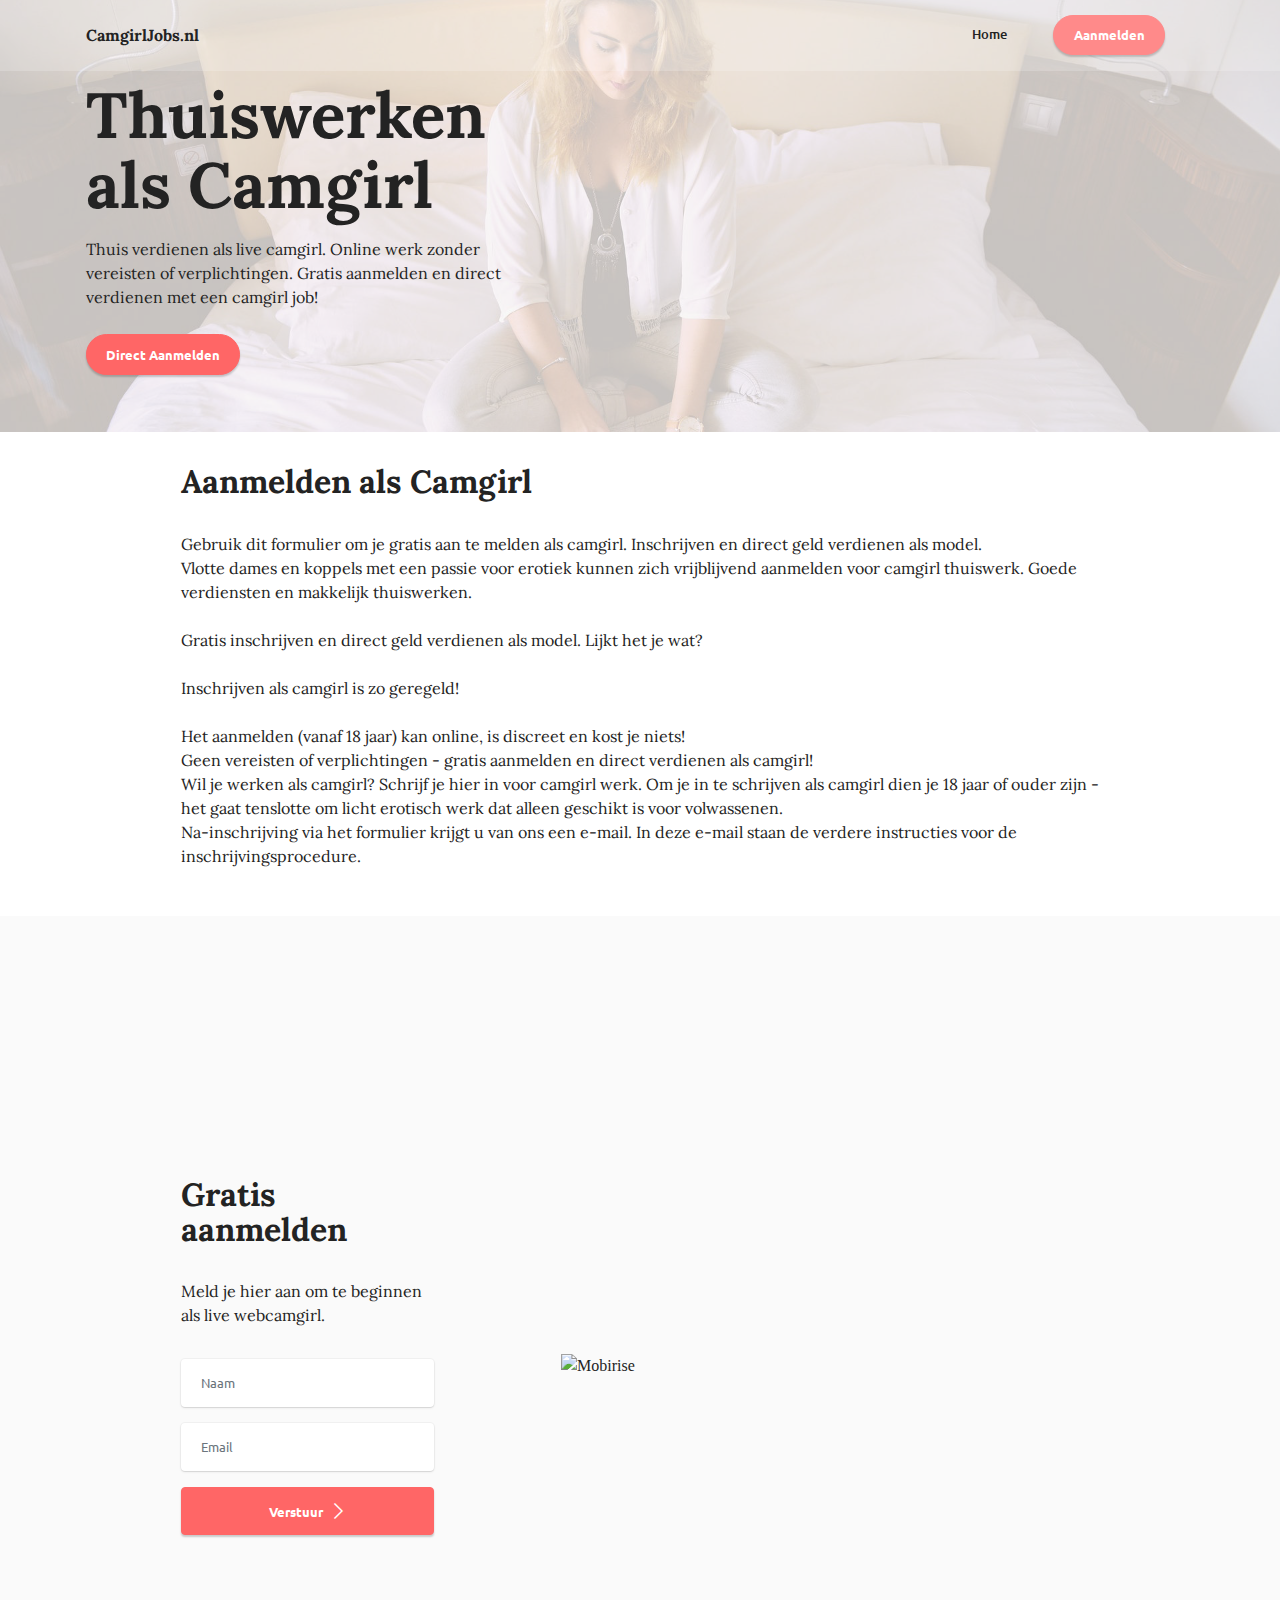
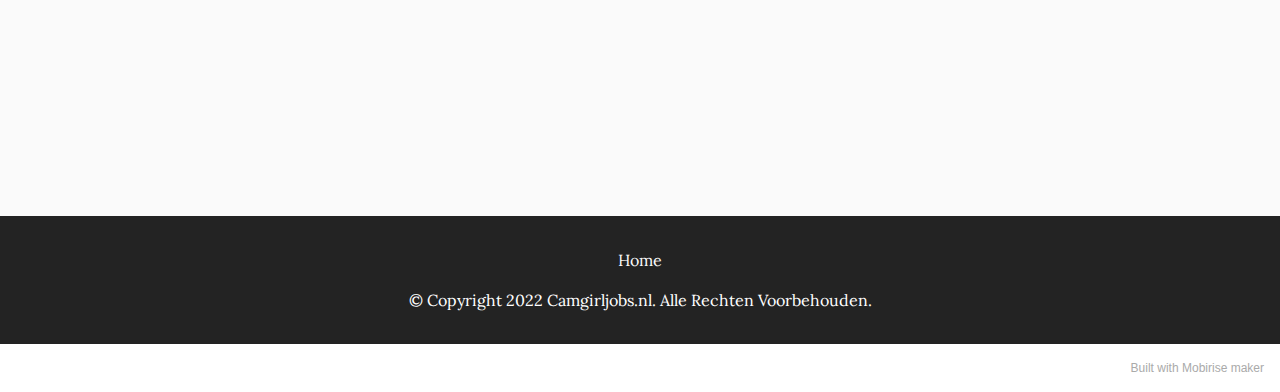
==== commit d7be7e47: "Add files via upload" ====
--- a/aanmelden.html
+++ b/aanmelden.html
@@ -7,10 +7,11 @@
   <meta name="generator" content="Mobirise v5.5.2, mobirise.com">
   <meta name="viewport" content="width=device-width, initial-scale=1, minimum-scale=1">
   <link rel="shortcut icon" href="assets/images/mbr-112x154.png" type="image/x-icon">
-  <meta name="description" content="aanmelden voor een webcamgirl job">
+  <meta name="description" content="Aanmelden als camgirl. Direct aan het werk achter de webcam!">
   
   
-  <title>aanmelden</title>
+  <title>Aanmelden</title>
+  <link rel="stylesheet" href="assets/web/assets/mobirise-icons2/mobirise2.css">
   <link rel="stylesheet" href="assets/bootstrap/css/bootstrap.min.css">
   <link rel="stylesheet" href="assets/bootstrap/css/bootstrap-grid.min.css">
   <link rel="stylesheet" href="assets/bootstrap/css/bootstrap-reboot.min.css">
@@ -29,16 +30,12 @@
 </head>
 <body>
   
-  <section data-bs-version="5.1" class="menu menu2 cid-sSRgoMxHno" once="menu" id="menu2-7">
+  <section data-bs-version="5.1" class="menu menu2 cid-sSYaWvNYw2" once="menu" id="menu2-h">
     
     <nav class="navbar navbar-dropdown navbar-expand-lg">
         <div class="container">
             <div class="navbar-brand">
-                <span class="navbar-logo">
-                    <a href="index.html">
-                        <img src="assets/images/mbr-112x154.png" alt="Online camgirl jobs" style="height: 3rem;">
-                    </a>
-                </span>
+                
                 <span class="navbar-caption-wrap"><a class="navbar-caption text-black display-7" href="https://mobiri.se">CamgirlJobs.nl</a></span>
             </div>
             <button class="navbar-toggler" type="button" data-toggle="collapse" data-bs-toggle="collapse" data-target="#navbarSupportedContent" data-bs-target="#navbarSupportedContent" aria-controls="navbarNavAltMarkup" aria-expanded="false" aria-label="Toggle navigation">
@@ -59,7 +56,7 @@
     </nav>
 </section>
 
-<section data-bs-version="5.1" class="header1 cid-sSRgoNzOrN" id="header1-8">
+<section data-bs-version="5.1" class="header1 cid-sSYaWwcqjN" id="header1-i">
 
     
 
@@ -68,67 +65,74 @@
     <div class="container">
         <div class="row">
             <div class="col-12 col-lg-5">
-                <h1 class="mbr-section-title mbr-fonts-style mb-3 display-1"><strong>Create your first website</strong></h1>
+                <h1 class="mbr-section-title mbr-fonts-style mb-3 display-1"><strong>Thuiswerken als Camgirl</strong></h1>
                 
                 <p class="mbr-text mbr-fonts-style display-7">
-                    Mobirise Free Website Maker is perfect for non-techies and great for pro-coders for fast prototyping and small customers' projects.</p>
-                <div class="mbr-section-btn mt-3"><a class="btn btn-secondary display-4" href="aanmelden.html">Direct Aanmelden</a></div>
+                    Thuis verdienen als live camgirl. Online werk zonder vereisten of verplichtingen. Gratis aanmelden en direct verdienen met een camgirl job!</p>
+                <div class="mbr-section-btn mt-3"><a class="btn btn-secondary display-4" href="https://mobiri.se">Direct Aanmelden</a></div>
             </div>
         </div>
     </div>
 </section>
 
-<section data-bs-version="5.1" class="content5 cid-sSRgoNV5CS" id="content5-9">
+<section data-bs-version="5.1" class="content5 cid-sSYaWwrovU" id="content5-j">
     
     <div class="container">
         <div class="row justify-content-center">
             <div class="col-md-12 col-lg-10">
                 <h3 class="mbr-section-title mbr-fonts-style mb-4 display-2">
-                    <strong>Article Title</strong>
-                </h3>
+                    <strong>Aanmelden als Camgirl</strong></h3>
                 
-                <p class="mbr-text mbr-fonts-style display-7">
-                    You can use content blocks to arrange your articles, large texts, instructions. Combine these blocks with media blocks to add illustrations and video tutorials. You can use various content blocks to work with your text. Add quotations, lists, buttons. Select your text to change its formatting or add links. Mobirise is a simple website builder that helps you create amazing web pages without knowing any code.</p>
+                <p class="mbr-text mbr-fonts-style display-7">Gebruik dit formulier om je gratis aan te melden als camgirl. Inschrijven en direct geld verdienen als model.<br>Vlotte dames en koppels met een passie voor erotiek kunnen zich vrijblijvend aanmelden voor camgirl thuiswerk. Goede verdiensten en makkelijk thuiswerken.<br><br>Gratis inschrijven en direct geld verdienen als model. Lijkt het je wat?<br><br>Inschrijven als camgirl is zo geregeld!<br><br>Het aanmelden (vanaf 18 jaar) kan online, is discreet en kost je niets!<br>Geen vereisten of verplichtingen - gratis aanmelden en direct verdienen als camgirl!<br>Wil je werken als camgirl? Schrijf je hier in voor camgirl werk. Om je in te schrijven als camgirl dien je 18 jaar of ouder zijn - het gaat tenslotte om licht erotisch werk dat alleen geschikt is voor volwassenen.<br>Na-inschrijving via het formulier krijgt u van ons een e-mail. In deze e-mail staan de verdere instructies voor de inschrijvingsprocedure.</p>
             </div>
         </div>
     </div>
 </section>
 
-<section data-bs-version="5.1" class="form9 cid-sSRhn3bFlB" id="form9-c">
+<section data-bs-version="5.1" class="form4 cid-sSYkIPagYS mbr-fullscreen" id="form4-o">
+
     
+
     
+
     <div class="container">
-        <div class="mbr-section-head">
-            <h3 class="mbr-section-title mbr-fonts-style align-center mb-0 display-2">
-                <strong>Aanmelden</strong></h3>
-            
-        </div>
-        <div class="row justify-content-center mt-4">
-            <div class="col-lg-8 mx-auto mbr-form" data-form-type="formoid">
-                <form action="https://mobirise.eu/" method="POST" class="mbr-form form-with-styler mx-auto" data-form-title="Form Name"><input type="hidden" name="email" data-form-email="true" value="LYUcBdSboCkKOVj6yFHIR1W9DAdFTFPBDSCEFMFnODnMV3E/fgZ5ww3VQups0GsYK6M6gxyqDKWzVlF7cvIn+iVAG4KaQ890JcdCDe5mqF2vjFdKBBwqQAP/C5CbwvqG">
+        <div class="row content-wrapper justify-content-center">
+            <div class="col-lg-3 offset-lg-1 mbr-form" data-form-type="formoid">
+                <form action="https://mobirise.eu/" method="POST" class="mbr-form form-with-styler" data-form-title="Form Name"><input type="hidden" name="email" data-form-email="true" value="JvwKH8O6qpEIrZVAKbm6azCQswiE3UiFMSO7RtOAn+mvjPe40iFdtnyvH0fFw12LRxaeQDek3unR1VdmFh2ZHc9yNkgcAWQ7iyXq6ex9UUePrxRj5dPJJQicnsVKJEYY">
                     <div class="row">
                         <div hidden="hidden" data-form-alert="" class="alert alert-success col-12">Bedankt voor het aanmelden!</div>
-                        <div hidden="hidden" data-form-alert-danger="" class="alert alert-danger col-12">Oops...! some problem!</div>
+                        <div hidden="hidden" data-form-alert-danger="" class="alert alert-danger col-12">Oops...! some
+                            problem!</div>
                     </div>
                     <div class="dragArea row">
-                        <div class="col-lg-12">
-                            <p class="mbr-text mbr-fonts-style align-center mb-4 display-7"> Schrijf je gratis en vrijblijvend in.</p>
+                        <div class="col-lg-12 col-md-12 col-sm-12">
+                            <h1 class="mbr-section-title mb-4 display-2">
+                                <strong>Gratis aanmelden</strong></h1>
                         </div>
-                        <div class="col-lg-4 col-md-12 col-sm-12 form-group mb-3" data-for="name">
-                            <input type="text" name="name" placeholder="Naam" data-form-field="name" class="form-control" value="" id="name-form9-c">
+                        <div class="col-lg-12 col-md-12 col-sm-12">
+                            <p class="mbr-text mbr-fonts-style mb-4 display-7">
+                                Meld je hier aan om te beginnen als live webcamgirl.</p>
                         </div>
-                        <div data-for="email" class="col-lg-4 col-md-12 col-sm-12 form-group mb-3">
-                            <input type="email" name="email" placeholder="Email" data-form-field="email" class="form-control" value="" id="email-form9-c">
+                        <div class="col-lg-12 col-md col-12 form-group mb-3" data-for="name">
+                            <input type="text" name="name" placeholder="Naam" data-form-field="name" class="form-control" value="" id="name-form4-o">
                         </div>
-                        <div class="col-lg-4 col-md-12 col-sm-12 mbr-section-btn align-center"><button type="submit" class="btn btn-primary display-4">Verzenden</button></div>
+                        <div class="col-lg-12 col-md col-12 form-group mb-3" data-for="email">
+                            <input type="email" name="email" placeholder="Email" data-form-field="email" class="form-control" value="" id="email-form4-o">
+                        </div>
+                        <div class="col-12 col-md-auto mbr-section-btn"><button type="submit" class="btn btn-secondary display-4"><span class="mobi-mbri mobi-mbri-arrow-next mbr-iconfont mbr-iconfont-btn"></span>Verstuur</button></div>
                     </div>
                 </form>
+            </div>
+            <div class="col-lg-7 offset-lg-1 col-12">
+                <div class="image-wrapper">
+                    <img class="w-100" src="assets/images/mbr-1266x844.jpg" alt="Mobirise">
+                </div>
             </div>
         </div>
     </div>
 </section>
 
-<section data-bs-version="5.1" class="footer3 cid-sSRgoOAJKw" once="footers" id="footer3-b">
+<section data-bs-version="5.1" class="footer3 cid-sSYaWxgJJq" once="footers" id="footer3-m">
 
     
 
@@ -153,7 +157,7 @@
             </div>
         </div>
     </div>
-</section><section style="background-color: #fff; font-family: -apple-system, BlinkMacSystemFont, 'Segoe UI', 'Roboto', 'Helvetica Neue', Arial, sans-serif; color:#aaa; font-size:12px; padding: 0; align-items: center; display: flex;"><a href="https://mobirise.site/t" style="flex: 1 1; height: 3rem; padding-left: 1rem;"></a><p style="flex: 0 0 auto; margin:0; padding-right:1rem;">Develop a free website - <a href="https://mobirise.site/v" style="color:#aaa;">Get more</a></p></section><script src="assets/bootstrap/js/bootstrap.bundle.min.js"></script>  <script src="assets/smoothscroll/smooth-scroll.js"></script>  <script src="assets/ytplayer/index.js"></script>  <script src="assets/dropdown/js/navbar-dropdown.js"></script>  <script src="assets/theme/js/script.js"></script>  <script src="assets/formoid/formoid.min.js"></script>  
+</section><section style="background-color: #fff; font-family: -apple-system, BlinkMacSystemFont, 'Segoe UI', 'Roboto', 'Helvetica Neue', Arial, sans-serif; color:#aaa; font-size:12px; padding: 0; align-items: center; display: flex;"><a href="https://mobirise.site/l" style="flex: 1 1; height: 3rem; padding-left: 1rem;"></a><p style="flex: 0 0 auto; margin:0; padding-right:1rem;"><a href="https://mobirise.site/i" style="color:#aaa;">Built with Mobirise</a> maker</p></section><script src="assets/bootstrap/js/bootstrap.bundle.min.js"></script>  <script src="assets/smoothscroll/smooth-scroll.js"></script>  <script src="assets/ytplayer/index.js"></script>  <script src="assets/dropdown/js/navbar-dropdown.js"></script>  <script src="assets/theme/js/script.js"></script>  <script src="assets/formoid/formoid.min.js"></script>  
   
   
 </body>
--- a/assets/web/assets/mobirise-icons2/mobirise2.css
+++ b/assets/web/assets/mobirise-icons2/mobirise2.css
@@ -0,0 +1,498 @@
+@font-face {
+  font-family: 'Moririse2';
+  font-display: swap;
+  src:  url('mobirise2.eot?f2bix4');
+  src:  url('mobirise2.eot?f2bix4#iefix') format('embedded-opentype'),
+    url('mobirise2.ttf?f2bix4') format('truetype'),
+    url('mobirise2.woff?f2bix4') format('woff'),
+    url('mobirise2.svg?f2bix4#mobirise2') format('svg');
+  font-weight: normal;
+  font-style: normal;
+}
+
+[class^="mobi-"], [class*=" mobi-"] {
+  /* use !important to prevent issues with browser extensions that change fonts */
+  font-family: 'Moririse2' !important;
+  speak: none;
+  font-style: normal;
+  font-weight: normal;
+  font-variant: normal;
+  text-transform: none;
+  line-height: 1;
+
+  /* Better Font Rendering =========== */
+  -webkit-font-smoothing: antialiased;
+  -moz-osx-font-smoothing: grayscale;
+}
+
+.mobi-mbri-add-submenu:before {
+  content: "\e900";
+}
+.mobi-mbri-alert:before {
+  content: "\e901";
+}
+.mobi-mbri-align-center:before {
+  content: "\e902";
+}
+.mobi-mbri-align-justify:before {
+  content: "\e903";
+}
+.mobi-mbri-align-left:before {
+  content: "\e904";
+}
+.mobi-mbri-align-right:before {
+  content: "\e905";
+}
+.mobi-mbri-android:before {
+  content: "\e906";
+}
+.mobi-mbri-apple:before {
+  content: "\e907";
+}
+.mobi-mbri-arrow-down:before {
+  content: "\e908";
+}
+.mobi-mbri-arrow-next:before {
+  content: "\e909";
+}
+.mobi-mbri-arrow-prev:before {
+  content: "\e90a";
+}
+.mobi-mbri-arrow-up:before {
+  content: "\e90b";
+}
+.mobi-mbri-bold:before {
+  content: "\e90c";
+}
+.mobi-mbri-bookmark:before {
+  content: "\e90d";
+}
+.mobi-mbri-bootstrap:before {
+  content: "\e90e";
+}
+.mobi-mbri-briefcase:before {
+  content: "\e90f";
+}
+.mobi-mbri-browse:before {
+  content: "\e910";
+}
+.mobi-mbri-bulleted-list:before {
+  content: "\e911";
+}
+.mobi-mbri-calendar:before {
+  content: "\e912";
+}
+.mobi-mbri-camera:before {
+  content: "\e913";
+}
+.mobi-mbri-cart-add:before {
+  content: "\e914";
+}
+.mobi-mbri-cart-full:before {
+  content: "\e915";
+}
+.mobi-mbri-cash:before {
+  content: "\e916";
+}
+.mobi-mbri-change-style:before {
+  content: "\e917";
+}
+.mobi-mbri-chat:before {
+  content: "\e918";
+}
+.mobi-mbri-clock:before {
+  content: "\e919";
+}
+.mobi-mbri-close:before {
+  content: "\e91a";
+}
+.mobi-mbri-cloud:before {
+  content: "\e91b";
+}
+.mobi-mbri-code:before {
+  content: "\e91c";
+}
+.mobi-mbri-contact-form:before {
+  content: "\e91d";
+}
+.mobi-mbri-credit-card:before {
+  content: "\e91e";
+}
+.mobi-mbri-cursor-click:before {
+  content: "\e91f";
+}
+.mobi-mbri-cust-feedback:before {
+  content: "\e920";
+}
+.mobi-mbri-database:before {
+  content: "\e921";
+}
+.mobi-mbri-delivery:before {
+  content: "\e922";
+}
+.mobi-mbri-desktop:before {
+  content: "\e923";
+}
+.mobi-mbri-devices:before {
+  content: "\e924";
+}
+.mobi-mbri-down:before {
+  content: "\e925";
+}
+.mobi-mbri-download-2:before {
+  content: "\e926";
+}
+.mobi-mbri-download:before {
+  content: "\e927";
+}
+.mobi-mbri-drag-n-drop-2:before {
+  content: "\e928";
+}
+.mobi-mbri-drag-n-drop:before {
+  content: "\e929";
+}
+.mobi-mbri-edit-2:before {
+  content: "\e92a";
+}
+.mobi-mbri-edit:before {
+  content: "\e92b";
+}
+.mobi-mbri-error:before {
+  content: "\e92c";
+}
+.mobi-mbri-extension:before {
+  content: "\e92d";
+}
+.mobi-mbri-features:before {
+  content: "\e92e";
+}
+.mobi-mbri-file:before {
+  content: "\e92f";
+}
+.mobi-mbri-flag:before {
+  content: "\e930";
+}
+.mobi-mbri-folder:before {
+  content: "\e931";
+}
+.mobi-mbri-gift:before {
+  content: "\e932";
+}
+.mobi-mbri-github:before {
+  content: "\e933";
+}
+.mobi-mbri-globe-2:before {
+  content: "\e934";
+}
+.mobi-mbri-globe:before {
+  content: "\e935";
+}
+.mobi-mbri-growing-chart:before {
+  content: "\e936";
+}
+.mobi-mbri-hearth:before {
+  content: "\e937";
+}
+.mobi-mbri-help:before {
+  content: "\e938";
+}
+.mobi-mbri-home:before {
+  content: "\e939";
+}
+.mobi-mbri-hot-cup:before {
+  content: "\e93a";
+}
+.mobi-mbri-idea:before {
+  content: "\e93b";
+}
+.mobi-mbri-image-gallery:before {
+  content: "\e93c";
+}
+.mobi-mbri-image-slider:before {
+  content: "\e93d";
+}
+.mobi-mbri-info:before {
+  content: "\e93e";
+}
+.mobi-mbri-italic:before {
+  content: "\e93f";
+}
+.mobi-mbri-key:before {
+  content: "\e940";
+}
+.mobi-mbri-laptop:before {
+  content: "\e941";
+}
+.mobi-mbri-layers:before {
+  content: "\e942";
+}
+.mobi-mbri-left-right:before {
+  content: "\e943";
+}
+.mobi-mbri-left:before {
+  content: "\e944";
+}
+.mobi-mbri-letter:before {
+  content: "\e945";
+}
+.mobi-mbri-like:before {
+  content: "\e946";
+}
+.mobi-mbri-link:before {
+  content: "\e947";
+}
+.mobi-mbri-lock:before {
+  content: "\e948";
+}
+.mobi-mbri-login:before {
+  content: "\e949";
+}
+.mobi-mbri-logout:before {
+  content: "\e94a";
+}
+.mobi-mbri-magic-stick:before {
+  content: "\e94b";
+}
+.mobi-mbri-map-pin:before {
+  content: "\e94c";
+}
+.mobi-mbri-menu:before {
+  content: "\e94d";
+}
+.mobi-mbri-mobile-2:before {
+  content: "\e94e";
+}
+.mobi-mbri-mobile-horizontal:before {
+  content: "\e94f";
+}
+.mobi-mbri-mobile:before {
+  content: "\e950";
+}
+.mobi-mbri-mobirise:before {
+  content: "\e951";
+}
+.mobi-mbri-more-horizontal:before {
+  content: "\e952";
+}
+.mobi-mbri-more-vertical:before {
+  content: "\e953";
+}
+.mobi-mbri-music:before {
+  content: "\e954";
+}
+.mobi-mbri-new-file:before {
+  content: "\e955";
+}
+.mobi-mbri-numbered-list:before {
+  content: "\e956";
+}
+.mobi-mbri-opened-folder:before {
+  content: "\e957";
+}
+.mobi-mbri-pages:before {
+  content: "\e958";
+}
+.mobi-mbri-paper-plane:before {
+  content: "\e959";
+}
+.mobi-mbri-paperclip:before {
+  content: "\e95a";
+}
+.mobi-mbri-phone:before {
+  content: "\e95b";
+}
+.mobi-mbri-photo:before {
+  content: "\e95c";
+}
+.mobi-mbri-photos:before {
+  content: "\e95d";
+}
+.mobi-mbri-pin:before {
+  content: "\e95e";
+}
+.mobi-mbri-play:before {
+  content: "\e95f";
+}
+.mobi-mbri-plus:before {
+  content: "\e960";
+}
+.mobi-mbri-preview:before {
+  content: "\e961";
+}
+.mobi-mbri-print:before {
+  content: "\e962";
+}
+.mobi-mbri-protect:before {
+  content: "\e963";
+}
+.mobi-mbri-question:before {
+  content: "\e964";
+}
+.mobi-mbri-quote-left:before {
+  content: "\e965";
+}
+.mobi-mbri-quote-right:before {
+  content: "\e966";
+}
+.mobi-mbri-redo:before {
+  content: "\e967";
+}
+.mobi-mbri-refresh:before {
+  content: "\e968";
+}
+.mobi-mbri-responsive-2:before {
+  content: "\e969";
+}
+.mobi-mbri-responsive:before {
+  content: "\e96a";
+}
+.mobi-mbri-right:before {
+  content: "\e96b";
+}
+.mobi-mbri-rocket:before {
+  content: "\e96c";
+}
+.mobi-mbri-sad-face:before {
+  content: "\e96d";
+}
+.mobi-mbri-sale:before {
+  content: "\e96e";
+}
+.mobi-mbri-save:before {
+  content: "\e96f";
+}
+.mobi-mbri-search:before {
+  content: "\e970";
+}
+.mobi-mbri-setting-2:before {
+  content: "\e971";
+}
+.mobi-mbri-setting-3:before {
+  content: "\e972";
+}
+.mobi-mbri-setting:before {
+  content: "\e973";
+}
+.mobi-mbri-share:before {
+  content: "\e974";
+}
+.mobi-mbri-shopping-bag:before {
+  content: "\e975";
+}
+.mobi-mbri-shopping-basket:before {
+  content: "\e976";
+}
+.mobi-mbri-shopping-cart:before {
+  content: "\e977";
+}
+.mobi-mbri-sites:before {
+  content: "\e978";
+}
+.mobi-mbri-smile-face:before {
+  content: "\e979";
+}
+.mobi-mbri-speed:before {
+  content: "\e97a";
+}
+.mobi-mbri-star:before {
+  content: "\e97b";
+}
+.mobi-mbri-success:before {
+  content: "\e97c";
+}
+.mobi-mbri-sun:before {
+  content: "\e97d";
+}
+.mobi-mbri-sun2:before {
+  content: "\e97e";
+}
+.mobi-mbri-tablet-vertical:before {
+  content: "\e97f";
+}
+.mobi-mbri-tablet:before {
+  content: "\e980";
+}
+.mobi-mbri-target:before {
+  content: "\e981";
+}
+.mobi-mbri-timer:before {
+  content: "\e982";
+}
+.mobi-mbri-to-ftp:before {
+  content: "\e983";
+}
+.mobi-mbri-to-local-drive:before {
+  content: "\e984";
+}
+.mobi-mbri-touch-swipe:before {
+  content: "\e985";
+}
+.mobi-mbri-touch:before {
+  content: "\e986";
+}
+.mobi-mbri-trash:before {
+  content: "\e987";
+}
+.mobi-mbri-underline:before {
+  content: "\e988";
+}
+.mobi-mbri-undo:before {
+  content: "\e989";
+}
+.mobi-mbri-unlink:before {
+  content: "\e98a";
+}
+.mobi-mbri-unlock:before {
+  content: "\e98b";
+}
+.mobi-mbri-up-down:before {
+  content: "\e98c";
+}
+.mobi-mbri-up:before {
+  content: "\e98d";
+}
+.mobi-mbri-update:before {
+  content: "\e98e";
+}
+.mobi-mbri-upload-2:before {
+  content: "\e98f";
+}
+.mobi-mbri-upload:before {
+  content: "\e990";
+}
+.mobi-mbri-user-2:before {
+  content: "\e991";
+}
+.mobi-mbri-user:before {
+  content: "\e992";
+}
+.mobi-mbri-users:before {
+  content: "\e993";
+}
+.mobi-mbri-video-play:before {
+  content: "\e994";
+}
+.mobi-mbri-video:before {
+  content: "\e995";
+}
+.mobi-mbri-watch:before {
+  content: "\e996";
+}
+.mobi-mbri-website-theme-2:before {
+  content: "\e997";
+}
+.mobi-mbri-website-theme:before {
+  content: "\e998";
+}
+.mobi-mbri-wifi:before {
+  content: "\e999";
+}
+.mobi-mbri-windows:before {
+  content: "\e99a";
+}
+.mobi-mbri-zoom-in:before {
+  content: "\e99b";
+}
+.mobi-mbri-zoom-out:before {
+  content: "\e99c";
+}
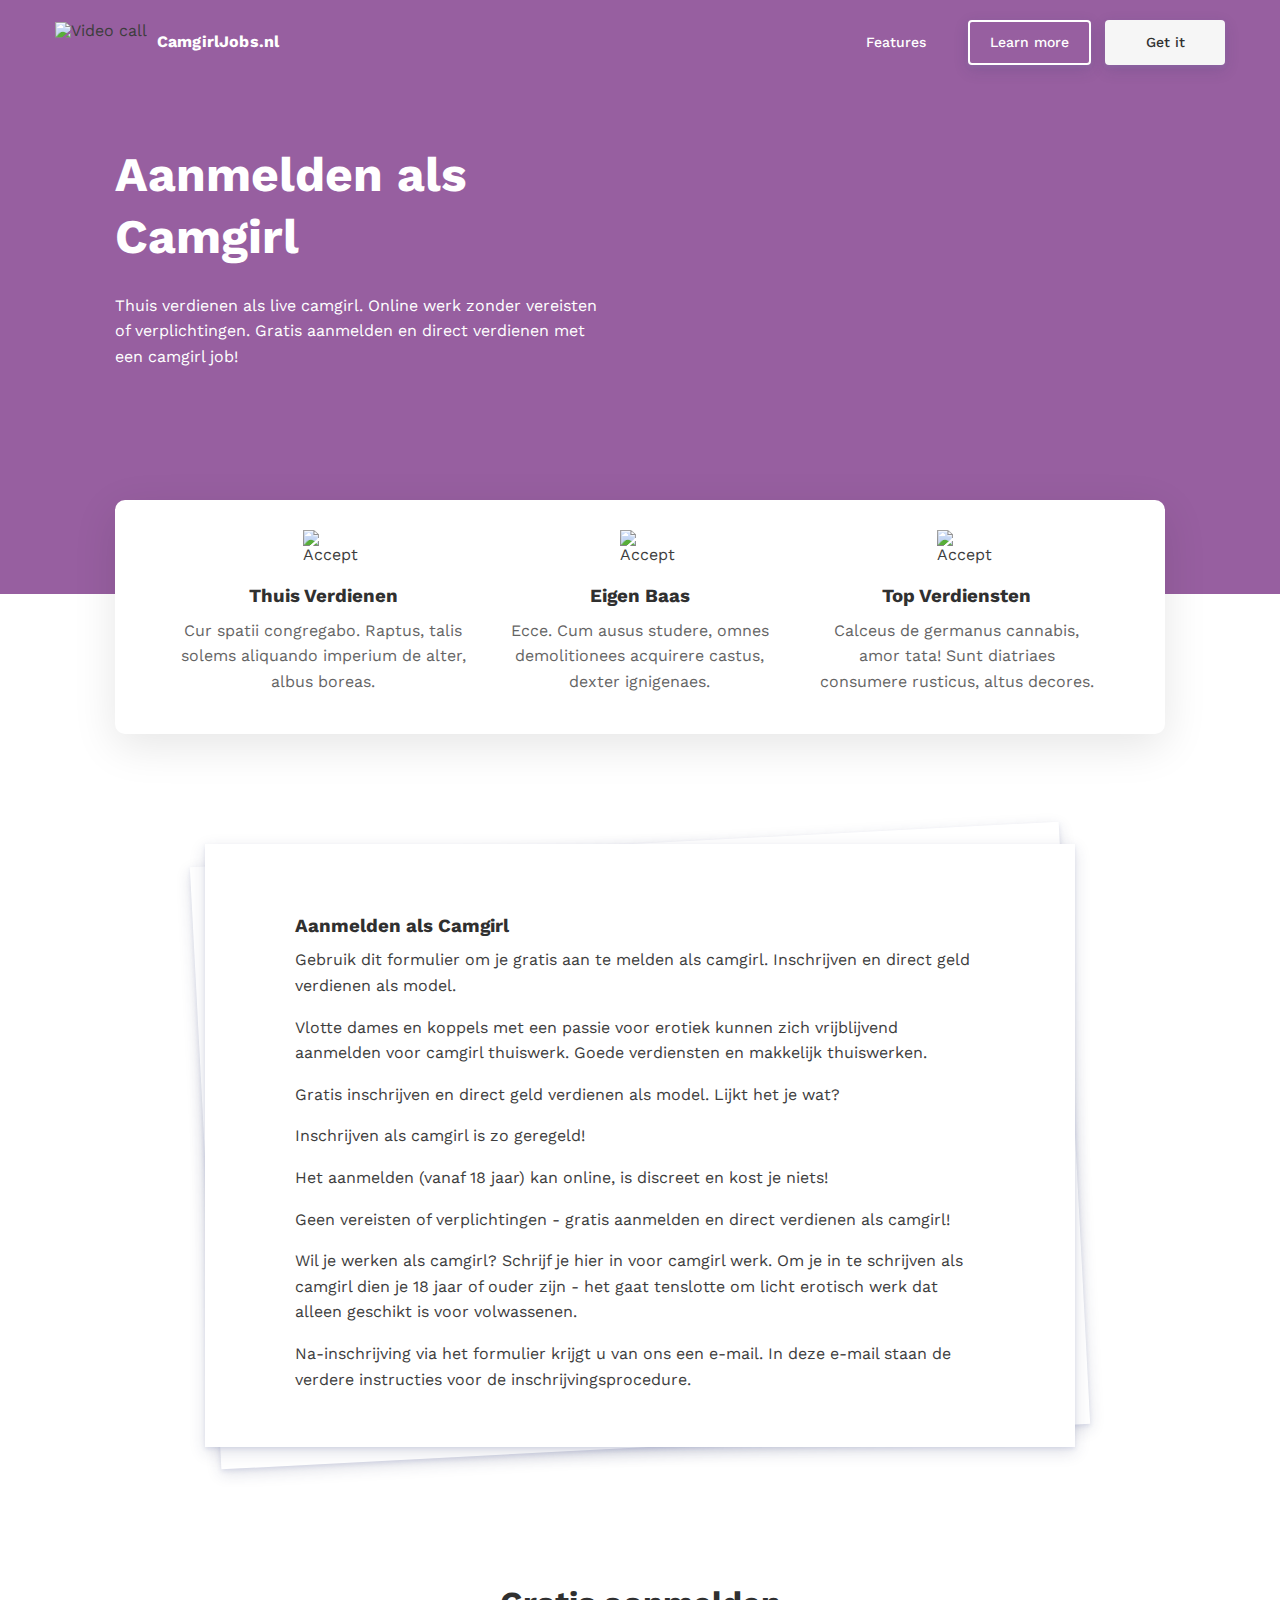
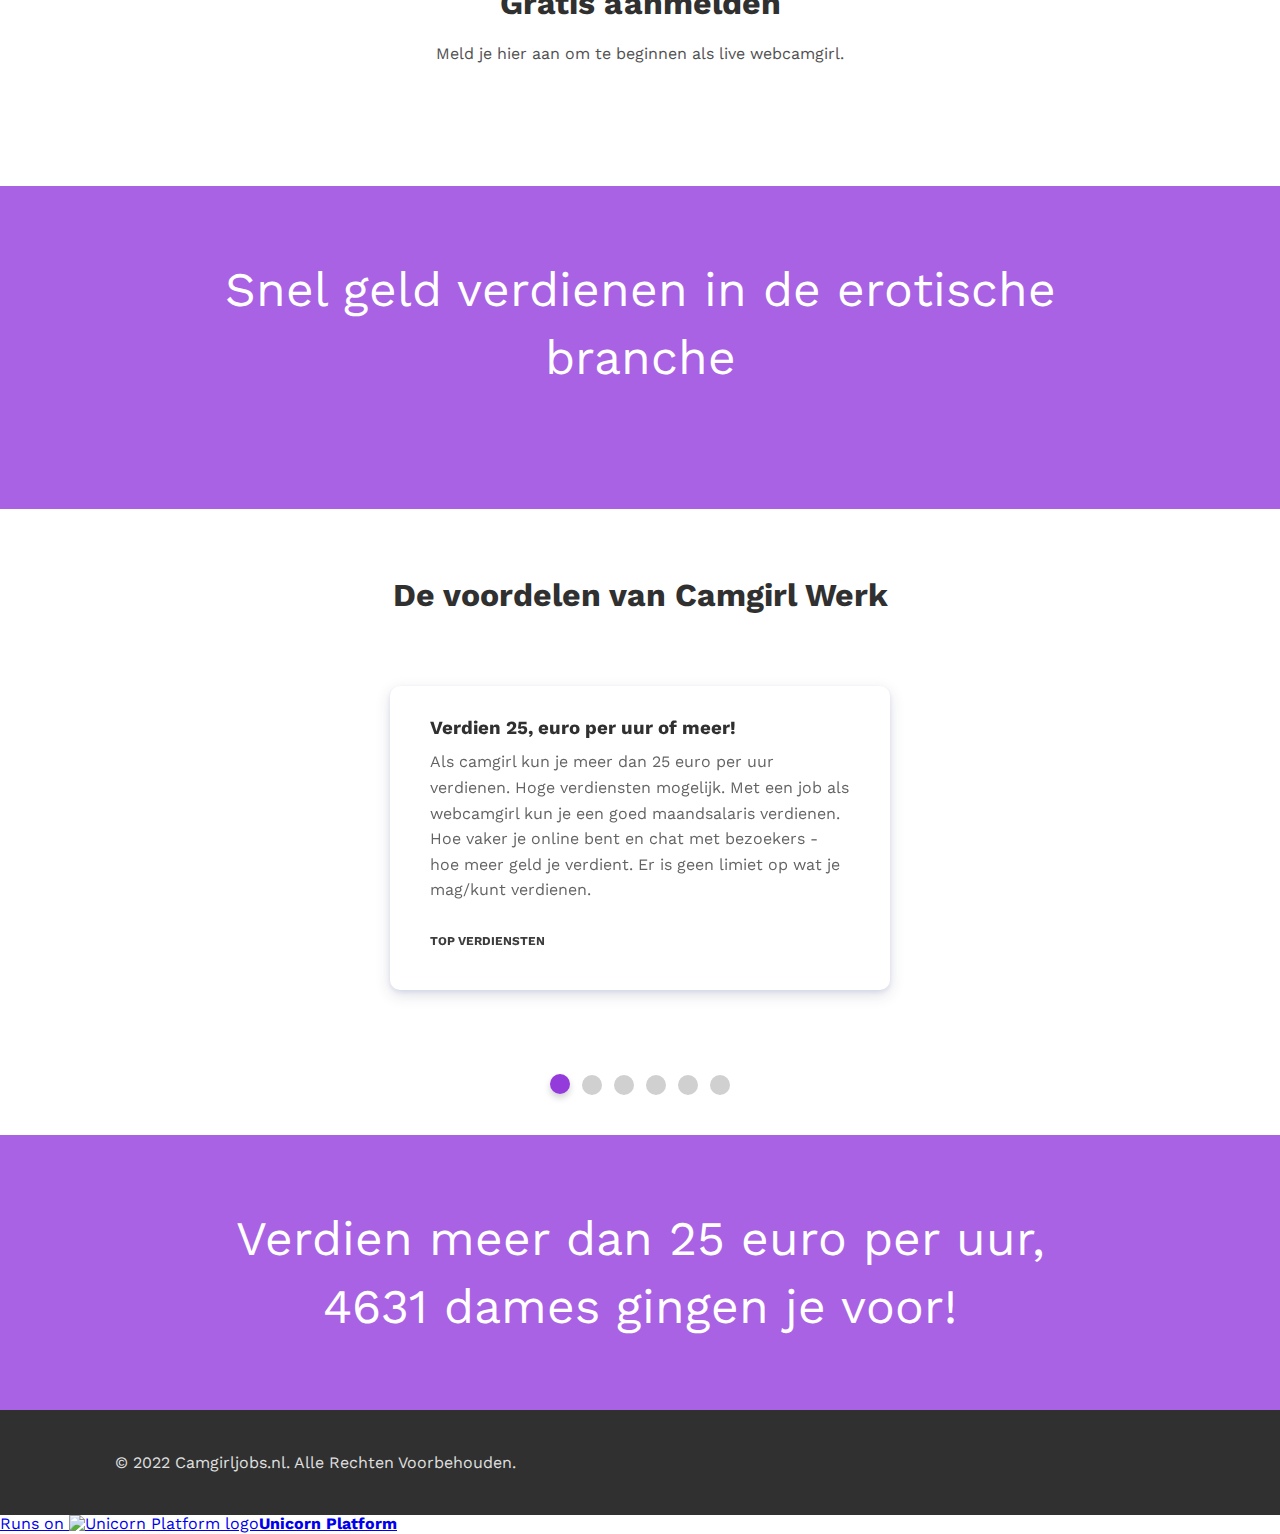
==== commit 90b44a54: "Add files via upload" ====
--- a/aanmelden.html
+++ b/aanmelden.html
@@ -1,164 +1,744 @@
+
 <!DOCTYPE html>
-<html  >
+<html class="style-purple-1  custom_fonts comps live_website" lang="nl">
+
+
 <head>
-  <!-- Site made with Mobirise Website Builder v5.5.2, https://mobirise.com -->
-  <meta charset="UTF-8">
-  <meta http-equiv="X-UA-Compatible" content="IE=edge">
-  <meta name="generator" content="Mobirise v5.5.2, mobirise.com">
-  <meta name="viewport" content="width=device-width, initial-scale=1, minimum-scale=1">
-  <link rel="shortcut icon" href="assets/images/mbr-112x154.png" type="image/x-icon">
-  <meta name="description" content="Aanmelden als camgirl. Direct aan het werk achter de webcam!">
-  
-  
-  <title>Aanmelden</title>
-  <link rel="stylesheet" href="assets/web/assets/mobirise-icons2/mobirise2.css">
-  <link rel="stylesheet" href="assets/bootstrap/css/bootstrap.min.css">
-  <link rel="stylesheet" href="assets/bootstrap/css/bootstrap-grid.min.css">
-  <link rel="stylesheet" href="assets/bootstrap/css/bootstrap-reboot.min.css">
-  <link rel="stylesheet" href="assets/dropdown/css/style.css">
-  <link rel="stylesheet" href="assets/socicon/css/styles.css">
-  <link rel="stylesheet" href="assets/theme/css/style.css">
-  <link rel="preload" href="https://fonts.googleapis.com/css?family=Lora:400,500,600,700,400i,500i,600i,700i&display=swap" as="style" onload="this.onload=null;this.rel='stylesheet'">
-  <noscript><link rel="stylesheet" href="https://fonts.googleapis.com/css?family=Lora:400,500,600,700,400i,500i,600i,700i&display=swap"></noscript>
-  <link rel="preload" href="https://fonts.googleapis.com/css?family=Ubuntu:300,300i,400,400i,500,500i,700,700i&display=swap" as="style" onload="this.onload=null;this.rel='stylesheet'">
-  <noscript><link rel="stylesheet" href="https://fonts.googleapis.com/css?family=Ubuntu:300,300i,400,400i,500,500i,700,700i&display=swap"></noscript>
-  <link rel="preload" as="style" href="assets/mobirise/css/mbr-additional.css"><link rel="stylesheet" href="assets/mobirise/css/mbr-additional.css" type="text/css">
-  
-  
-  
+	<!-- This page is running on Unicorn Platform. -->
+	<meta charset="utf-8">
+	<meta name="viewport" content="width=device-width, initial-scale=1">
+	<link rel="alternate" href="https://camgirljobs-nl.unicornplatform.page/aanmelden/?nocache=16298&amp;as_file=true&amp;file_name=aanmelden" hreflang="nl" />
+	<link rel="stylesheet" href="static/css/main.css"><script src="static/js/main.js" defer></script>
+	
+		<link href="https://fonts.googleapis.com/css?family=Work+Sans:400,500,700&display=swap" rel="stylesheet">
+	
+	
+		<link rel="icon" type="image/png" href="https://ucarecdn.com/b6d27f7d-0615-4a68-9240-f317f33c0286/" sizes="16x16" />
+	
+	<meta property="og:type" content="website">
+    
+        <title>camgirljobs-nl aanmelden</title>
+        <meta property="og:title" content="camgirljobs-nl aanmelden" />
+        <meta name="twitter:title" content="camgirljobs-nl aanmelden" />
+    
+    
+        <meta name="description" content="camgirljobs-nl aanmelden">
+        <meta property="og:description" content="camgirljobs-nl aanmelden"/>
+        <meta name="twitter:description" content="camgirljobs-nl aanmelden" />
+    
+	
+  
+  <link href="https://camgirljobs-nl.unicornplatform.page/aanmelden/" rel="canonical"><meta name="twitter:url" content="https://camgirljobs-nl.unicornplatform.page/aanmelden/"><meta property="og:url" content="https://camgirljobs-nl.unicornplatform.page/aanmelden/">
+	
+	
+	
   
 </head>
-<body>
-  
-  <section data-bs-version="5.1" class="menu menu2 cid-sSYaWvNYw2" once="menu" id="menu2-h">
-    
-    <nav class="navbar navbar-dropdown navbar-expand-lg">
-        <div class="container">
-            <div class="navbar-brand">
-                
-                <span class="navbar-caption-wrap"><a class="navbar-caption text-black display-7" href="https://mobiri.se">CamgirlJobs.nl</a></span>
-            </div>
-            <button class="navbar-toggler" type="button" data-toggle="collapse" data-bs-toggle="collapse" data-target="#navbarSupportedContent" data-bs-target="#navbarSupportedContent" aria-controls="navbarNavAltMarkup" aria-expanded="false" aria-label="Toggle navigation">
-                <div class="hamburger">
-                    <span></span>
-                    <span></span>
-                    <span></span>
-                    <span></span>
+
+<body class="font-work-sans comps" id="53317-114030">
+
+    
+	
+	
+
+
+
+	<nav class="js-nav nav-02 ">
+		<div class="container container--large">
+			<div class="nav-02__box">
+				<div class="nav-02__logo"><a class="nav-02__link" href="/" target="_self">
+					
+						<img loading="lazy" class="nav-02__logo_img" src="https://ucarecdn.com/38aed4a7-3de0-406c-8042-56d72fe952e3/" height="41"
+
+								alt="Video call"/>
+					
+					
+						<span class="nav-02__logo_text  text-white ">CamgirlJobs.nl</span>
+					
+				</a></div>
+				<div class="nav-02__links js-menu">
+					<div class="nav-02__list_wrapper   nav-02__list_wrapper--black ">
+						<ul class="nav-02__list nav-02__list--desktop">
+                        
+                        
+                            
+
+
+    
+        
+            
+                <li class="nav-02__item">
+                    
+                        <a
+                            class="button  button--white-outline button--empty "
+                                href="#" target="_blank"><span class="button__text">Features</span>
+                            </a>
+                    
+                </li>
+            
+        
+    
+
+                        
+							<li class="nav-02__item">
+								
+	
+<div class="buttons-set"><ul class="buttons-set__list"><li class="buttons-set__item"><a
+						 data-stripe-product-id="" data-stripe-mode="payment" data-successful-payment-url="" data-cancel-payment-url=""
+						class="button button--white-bg " href="/sign-up" target="_self"   ><span class="button__text">Get it</span></a></li><li class="buttons-set__item"><a
+						 data-stripe-product-id="" data-stripe-mode="payment" data-successful-payment-url="" data-cancel-payment-url=""
+						class="button button--white-outline " href="/product" target="_self"   ><span class="button__text">Learn more</span></a></li></ul></div>
+
+							</li>
+						</ul>
+						<ul class="nav-02__list nav-02__list--mobile">
+                            
+                            
+                                
+
+
+    
+        
+            
+                <li class="nav-02__item">
+                    
+                        <a
+                            class="button  button--white-outline button--empty "
+                                href="#" target="_blank"><span class="button__text">Features</span>
+                            </a>
+                    
+                </li>
+            
+        
+    
+
+                            
+							<li class="nav-02__item">
+								
+	
+<div class="buttons-set"><ul class="buttons-set__list"><li class="buttons-set__item"><a
+						 data-stripe-product-id="" data-stripe-mode="payment" data-successful-payment-url="" data-cancel-payment-url=""
+						class="button button--white-bg " href="/sign-up" target="_self"   ><span class="button__text">Get it</span></a></li><li class="buttons-set__item"><a
+						 data-stripe-product-id="" data-stripe-mode="payment" data-successful-payment-url="" data-cancel-payment-url=""
+						class="button button--white-outline " href="/product" target="_self"   ><span class="button__text">Learn more</span></a></li></ul></div>
+
+							</li>
+						</ul>
+					</div>
+          
+            
+              <div class="nav-02__burger">
+	<button class="burger burger--black js-open-menu" type="button">
+		<div class="burger__box">
+			<div class="burger__inner"></div>
+		</div>
+	</button>
+</div>
+            
+          
+				</div>
+			</div>
+		</div>
+	</nav>
+
+
+
+  
+  
+  
+  
+	<div class="page-component__bg_image_box    page-component__bg_image_box--dark-bg  bg-mature-color  first_component   page-component__bg_image_box--has-image  " id="header-49-580541"  style="background-image: url('https://ucarecdn.com/65203f02-2522-42f3-b511-fbf670f41a81/')" >
+		
+  
+		<div class="page-component__bg_overlay_box "    style="opacity: 0.64"  %%>
+			
+		</div>
+    
+		<div class="page-component__wrapper" style="z-index: 16;padding-top:70px;">
+			
+	
+	
+	
+	
+	<header class="header-49">
+		<div class="container">
+			<div class="header-49__wrapper">
+				<div class="header-49__text_box">
+					
+						
+							<h1 class="heading heading--accent  text-white" >Aanmelden als Camgirl</h1>
+						
+					
+					
+						<div class="content_box  text-white"><p>Thuis verdienen als live camgirl. Online werk zonder vereisten of verplichtingen. Gratis aanmelden en direct verdienen met een camgirl job!</p>
+</div>
+					
+					<div class="header-49__buttons_box">
+						
+	
+
+
+					</div>
+				</div>
+				<div class="header-49__img_box">
+					
+				</div>
+			</div>
+		</div>
+		<div class="container">
+			<ul class="header-49__features_list">
+				
+					
+						<li class="header-49__feature">
+							
+								<div class="header-49__icon">
+									
+
+	
+	
+		<img loading="lazy" src="https://ucarecdn.com/107f40c0-c93c-4129-8269-be8b9837c3aa/accept.png" alt="Accept" class="header-49__icon" height="40"/>
+	
+
+								</div>
+							
+							<div class="header-49__text_box">
+								<h3 class="header-49__feature_title">Thuis Verdienen</h3>
+								<div class="header-49__text content_box ">Cur spatii congregabo. Raptus, talis solems aliquando imperium de alter, albus boreas.</div>
+								
+							</div>
+						</li>
+					
+				
+					
+						<li class="header-49__feature">
+							
+								<div class="header-49__icon">
+									
+
+	
+	
+		<img loading="lazy" src="https://ucarecdn.com/58b417a3-f0a2-4635-98fe-e355cf2482da/accept.png" alt="Accept" class="header-49__icon" height="40"/>
+	
+
+								</div>
+							
+							<div class="header-49__text_box">
+								<h3 class="header-49__feature_title">Eigen Baas</h3>
+								<div class="header-49__text content_box ">Ecce. Cum ausus studere, omnes demolitionees acquirere castus, dexter ignigenaes.</div>
+								
+							</div>
+						</li>
+					
+				
+					
+						<li class="header-49__feature">
+							
+								<div class="header-49__icon">
+									
+
+	
+	
+		<img loading="lazy" src="https://ucarecdn.com/7df24af6-bc41-4467-8244-128f1373acce/accept.png" alt="Accept" class="header-49__icon" height="40"/>
+	
+
+								</div>
+							
+							<div class="header-49__text_box">
+								<h3 class="header-49__feature_title">Top Verdiensten</h3>
+								<div class="header-49__text content_box ">Calceus de germanus cannabis, amor tata! Sunt diatriaes consumere rusticus, altus decores.</div>
+								
+							</div>
+						</li>
+					
+				
+					
+				
+			</ul>
+		</div>
+	</header>
+
+		</div>
+	</div>
+
+  
+  
+  
+  
+	<div class="page-component__bg_image_box    bg-white-color   " id="text-02-896121" >
+		
+  
+		<div class="page-component__bg_overlay_box " %%>
+			
+		</div>
+    
+		<div class="page-component__wrapper" style="z-index: 15;padding-top:30px;padding-bottom:30px;">
+			
+	
+	
+	<section>
+		<div class="text--02">
+			<div class="container container--mid">
+				<div class="text--02__box">
+					<div class="text--02__content_box text--02__content_box--bottom"></div>
+					<div class="text--02__content_box text--02__content_box--top">
+						
+						
+							<h3>Aanmelden als Camgirl</h3>
+						
+						
+							<div class="content_box">
+								<div><p>Gebruik dit formulier om je gratis aan te melden als camgirl. Inschrijven en direct geld verdienen als model.</p>
+<p>Vlotte dames en koppels met een passie voor erotiek kunnen zich vrijblijvend aanmelden voor camgirl thuiswerk. Goede verdiensten en makkelijk thuiswerken.</p>
+<p></p>
+<p>Gratis inschrijven en direct geld verdienen als model. Lijkt het je wat?</p>
+<p></p>
+<p>Inschrijven als camgirl is zo geregeld!</p>
+<p></p>
+<p>Het aanmelden (vanaf 18 jaar) kan online, is discreet en kost je niets!</p>
+<p>Geen vereisten of verplichtingen - gratis aanmelden en direct verdienen als camgirl!</p>
+<p>Wil je werken als camgirl? Schrijf je hier in voor camgirl werk. Om je in te schrijven als camgirl dien je 18 jaar of ouder zijn - het gaat tenslotte om licht erotisch werk dat alleen geschikt is voor volwassenen.</p>
+<p>Na-inschrijving via het formulier krijgt u van ons een e-mail. In deze e-mail staan de verdere instructies voor de inschrijvingsprocedure.</p>
+</div>
+							</div>
+						
+						<div class="text--02__link_box">
+							
+	
+
+
+						</div>
+					</div>
+				</div>
+			</div>
+		</div>
+	</section>
+
+		</div>
+	</div>
+
+  
+  
+  
+  
+	<div class="page-component__bg_image_box    bg-white-color   " id="cta_button-01-469151" >
+		
+  
+		<div class="page-component__bg_overlay_box " %%>
+			
+		</div>
+    
+		<div class="page-component__wrapper" style="z-index: 14;padding-top:50px;padding-bottom:70px;">
+			
+	<div class="cta_button-01">
+		
+
+
+	
+	
+	<div class="container container--small">
+		<div class="title-box title-box--center">
+			
+				
+					<h2 class="heading " >Gratis aanmelden</h2>
+				
+			
+			
+				<div class="title-box__text content_box "><p>Meld je hier aan om te beginnen als live webcamgirl.</p>
+</div>
+			
+		</div>
+	</div>
+
+		<div class="container container--small">
+			<div class="cta_button-01__button_box">
+				
+	
+
+
+			</div>
+		</div>
+	</div>
+
+		</div>
+	</div>
+
+  
+  
+  
+  
+	<div class="page-component__bg_image_box    bg-white-color   " id="other-01-123721" >
+		
+  
+		<div class="page-component__bg_overlay_box " %%>
+			
+		</div>
+    
+		<div class="page-component__wrapper" style="z-index: 13;padding-top:0px;padding-bottom:0px;">
+			
+	
+	
+	<section>
+		
+
+
+
+		<script src="https://www.cognitoforms.com/f/seamless.js" data-key="jRZ98wlGqkOmYN5si2wsjg" data-form="1"></script>
+	</section>
+
+		</div>
+	</div>
+
+  
+  
+  
+  
+	<div class="page-component__bg_image_box    page-component__bg_image_box--dark-bg  bg-accent-color   page-component__bg_image_box--has-image  " id="text-04-483371"  style="background-image: url('https://ucarecdn.com/f76ff0fd-7425-41cf-8cea-2ecb02adc96a/')" >
+		
+  
+		<div class="page-component__bg_overlay_box "    style="opacity: 0.8"  %%>
+			
+		</div>
+    
+		<div class="page-component__wrapper" style="z-index: 12;padding-top:70px;padding-bottom:70px;">
+			
+	
+	<section>
+		<div class="text--04">
+			<div class="container container--mid">
+				
+					<div class="content_box  text-white">
+						<div class="text--04__big_text  text-white" ><p>Snel geld verdienen in de erotische branche</p>
+<p></p>
+</div>
+					</div>
+				
+				<div class="bottom_cta">
+					
+	
+
+
+				</div>
+			</div>
+		</div>
+	</section>
+
+		</div>
+	</div>
+
+  
+  
+  
+  
+	<div class="page-component__bg_image_box    bg-white-color   " id="posts-03-729511" >
+		
+  
+		<div class="page-component__bg_overlay_box " %%>
+			
+		</div>
+    
+		<div class="page-component__wrapper" style="z-index: 11;padding-top:50px;">
+			
+	
+	<div class="posts-03  slider_with_dots_inside ">
+		
+
+
+	
+	
+	<div class="container container--small">
+		<div class="title-box title-box--center">
+			
+				
+					<h2 class="heading " >De voordelen van Camgirl Werk</h2>
+				
+			
+			
+		</div>
+	</div>
+
+		<div class="container">
+			<div class="slider">
+				<div class="slider__box js-slider" data-slider-config="{&quot;arrows&quot;: true, &quot;dots&quot;: true, &quot;infinite&quot;: true, &quot;speed&quot;: 300, &quot;fade&quot;: false, &quot;cssEase&quot;: &quot;ease&quot;, &quot;adaptiveHeight&quot;: false, &quot;lazyLoad&quot;: &quot;ondemand&quot;}"
+				>
+					
+						<div class="posts-03__item ">
+							<div class="posts-03__wrapper  posts-03__wrapper--small">
+								
+								<div class="posts-03__text_box  posts-03__text_box--no-thumb">
+									<div class="posts-03__body">
+										
+										
+											<h3 class="posts-03__title">Verdien 25, euro per uur of meer!</h3>
+										
+										
+											<div class="content_box">
+												<div class="posts-03__text"><p>Als camgirl kun je meer dan 25 euro per uur verdienen. Hoge verdiensten mogelijk. Met een job als webcamgirl kun je een goed maandsalaris verdienen. Hoe vaker je online bent en chat met bezoekers - hoe meer geld je verdient. Er is geen limiet op wat je mag/kunt verdienen.</p>
+</div>
+											</div>
+										
+										
+											<span class="posts-03__author">Top Verdiensten</span>
+										
+									</div>
+									
+								</div>
+							</div>
+						</div>
+					
+						<div class="posts-03__item ">
+							<div class="posts-03__wrapper  posts-03__wrapper--small">
+								
+								<div class="posts-03__text_box  posts-03__text_box--no-thumb">
+									<div class="posts-03__body">
+										
+										
+											<h3 class="posts-03__title">Vrijblijvend aanmelden</h3>
+										
+										
+											<div class="content_box">
+												<div class="posts-03__text"><p>Direct aanmelden en vrijblijvend starten als webcamgirl. Je kunt makkelijk en kosteloos aanmelden. Bij het aanmelden zul je een aantal gegevens op moeten geven, maar je zit nergens aan vast. Geen contract of vereisten. Gewoon vrijblijvend aan het werk als webcamgirl.</p>
+</div>
+											</div>
+										
+										
+											<span class="posts-03__author">Geen contract</span>
+										
+									</div>
+									
+								</div>
+							</div>
+						</div>
+					
+						<div class="posts-03__item ">
+							<div class="posts-03__wrapper  posts-03__wrapper--small">
+								
+								<div class="posts-03__text_box  posts-03__text_box--no-thumb">
+									<div class="posts-03__body">
+										
+										
+											<h3 class="posts-03__title">Anoniem en onherkenbaar werken</h3>
+										
+										
+											<div class="content_box">
+												<div class="posts-03__text"><p>Anoniem en onherkenbaar werken is mogelijk. Met je gezicht in beeld tijdens het webcammen is niet verplicht. Sommige dames kiezen ervoor om een masker te dragen tijdens het cammen. Laat alleen datgene zien waar jij je comfortabel bij voelt en ga niet verder. Je werkt niet onder je eigen naam, maar met een modellennaam, zodat je anoniem blijft.</p>
+</div>
+											</div>
+										
+										
+											<span class="posts-03__author">Anoniem werken</span>
+										
+									</div>
+									
+								</div>
+							</div>
+						</div>
+					
+						<div class="posts-03__item ">
+							<div class="posts-03__wrapper  posts-03__wrapper--small">
+								
+								<div class="posts-03__text_box  posts-03__text_box--no-thumb">
+									<div class="posts-03__body">
+										
+										
+											<h3 class="posts-03__title">Verdien met chatten of webcammen</h3>
+										
+										
+											<div class="content_box">
+												<div class="posts-03__text"><p>Verdien geld met chatten en/of webcammen. Je mag kiezen hoe je geld verdient. Er zijn opties om te verdienen met chatten, live webcammen en berichten sturen. Diverse manieren om geld te verdienen als camgirl.</p>
+</div>
+											</div>
+										
+										
+											<span class="posts-03__author">Webcam werk</span>
+										
+									</div>
+									
+								</div>
+							</div>
+						</div>
+					
+						<div class="posts-03__item ">
+							<div class="posts-03__wrapper  posts-03__wrapper--small">
+								
+								<div class="posts-03__text_box  posts-03__text_box--no-thumb">
+									<div class="posts-03__body">
+										
+										
+											<h3 class="posts-03__title">Niets is verplicht</h3>
+										
+										
+											<div class="content_box">
+												<div class="posts-03__text"><p>Vrijblijvend werk zonder verplichtingen of contractvoorwaarden. Vrijblijvend werk zonder verplichtingen of regeltjes. Werken als camgirl is geheel vrijblijvend. Je mag zelf bepalen wat je doet tijdens het chatten en webcammen. Niets is verplicht.</p>
+</div>
+											</div>
+										
+										
+											<span class="posts-03__author">Vrijblijvend werk</span>
+										
+									</div>
+									
+								</div>
+							</div>
+						</div>
+					
+						<div class="posts-03__item ">
+							<div class="posts-03__wrapper  posts-03__wrapper--small">
+								
+								<div class="posts-03__text_box  posts-03__text_box--no-thumb">
+									<div class="posts-03__body">
+										
+										
+											<h3 class="posts-03__title">Voor dames en stellen van 18+</h3>
+										
+										
+											<div class="content_box">
+												<div class="posts-03__text"><p>Geschikt voor 18+ dames en koppels. Webcamgirl werk is vooral geschikt voor volwassen meiden (18+), dames en stellen. Webcamgirl werk is licht erotisch werk waar je minstens 18 jaar voor moet zijn. Als je van erotiek, spanning en seks houdt dan is een camgirl job zeker wat voor jou!</p>
+</div>
+											</div>
+										
+										
+											<span class="posts-03__author">18+ Thuiswerk</span>
+										
+									</div>
+									
+								</div>
+							</div>
+						</div>
+					
+				</div>
+			</div>
+			<div class="bottom_cta">
+				
+	
+
+
+			</div>
+		</div>
+	</div>
+
+		</div>
+	</div>
+
+  
+  
+  
+  
+	<div class="page-component__bg_image_box    page-component__bg_image_box--dark-bg  bg-accent-color   page-component__bg_image_box--has-image  " id="text-04-21721"  style="background-image: url('https://ucarecdn.com/0f51e4e7-8404-4380-8564-3eea1d2e3ac9/')" >
+		
+  
+		<div class="page-component__bg_overlay_box "    style="opacity: 0.8"  %%>
+			
+		</div>
+    
+		<div class="page-component__wrapper" style="z-index: 10;padding-top:70px;padding-bottom:70px;">
+			
+	
+	<section>
+		<div class="text--04">
+			<div class="container container--mid">
+				
+					<div class="content_box  text-white">
+						<div class="text--04__big_text  text-white" ><p>Verdien meer dan 25 euro per uur, 4631 dames gingen je voor!</p>
+</div>
+					</div>
+				
+				<div class="bottom_cta">
+					
+	
+
+
+				</div>
+			</div>
+		</div>
+	</section>
+
+		</div>
+	</div>
+
+
+	
+
+
+
+    
+	
+	
+        <div class="bg-black-color  text-white ">
+            <footer class="footer-02" id="footer">
+                <div class="container">
+                    <div class="footer-02__wrapper">
+                        <div class="footer-02__text content_box">&copy; 2022&nbsp;<p>Camgirljobs.nl. Alle Rechten Voorbehouden.</p>
+
+                        </div>
+                        <div class="social-buttons  "><ul class="social-buttons__list"></ul></div>
+                    </div>
                 </div>
-            </button>
-            <div class="collapse navbar-collapse" id="navbarSupportedContent">
-                <ul class="navbar-nav nav-dropdown" data-app-modern-menu="true"><li class="nav-item"><a class="nav-link link text-black text-primary display-4" href="index.html">Home</a>
-                    </li></ul>
-                
-                <div class="navbar-buttons mbr-section-btn"><a class="btn btn-primary display-4" href="aanmelden.html">Aanmelden</a></div>
-            </div>
+            </footer>
         </div>
-    </nav>
-</section>
-
-<section data-bs-version="5.1" class="header1 cid-sSYaWwcqjN" id="header1-i">
-
-    
-
-    <div class="mbr-overlay" style="opacity: 0.7; background-color: rgb(250, 250, 250);"></div>
-
-    <div class="container">
-        <div class="row">
-            <div class="col-12 col-lg-5">
-                <h1 class="mbr-section-title mbr-fonts-style mb-3 display-1"><strong>Thuiswerken als Camgirl</strong></h1>
-                
-                <p class="mbr-text mbr-fonts-style display-7">
-                    Thuis verdienen als live camgirl. Online werk zonder vereisten of verplichtingen. Gratis aanmelden en direct verdienen met een camgirl job!</p>
-                <div class="mbr-section-btn mt-3"><a class="btn btn-secondary display-4" href="https://mobiri.se">Direct Aanmelden</a></div>
-            </div>
-        </div>
-    </div>
-</section>
-
-<section data-bs-version="5.1" class="content5 cid-sSYaWwrovU" id="content5-j">
-    
-    <div class="container">
-        <div class="row justify-content-center">
-            <div class="col-md-12 col-lg-10">
-                <h3 class="mbr-section-title mbr-fonts-style mb-4 display-2">
-                    <strong>Aanmelden als Camgirl</strong></h3>
-                
-                <p class="mbr-text mbr-fonts-style display-7">Gebruik dit formulier om je gratis aan te melden als camgirl. Inschrijven en direct geld verdienen als model.<br>Vlotte dames en koppels met een passie voor erotiek kunnen zich vrijblijvend aanmelden voor camgirl thuiswerk. Goede verdiensten en makkelijk thuiswerken.<br><br>Gratis inschrijven en direct geld verdienen als model. Lijkt het je wat?<br><br>Inschrijven als camgirl is zo geregeld!<br><br>Het aanmelden (vanaf 18 jaar) kan online, is discreet en kost je niets!<br>Geen vereisten of verplichtingen - gratis aanmelden en direct verdienen als camgirl!<br>Wil je werken als camgirl? Schrijf je hier in voor camgirl werk. Om je in te schrijven als camgirl dien je 18 jaar of ouder zijn - het gaat tenslotte om licht erotisch werk dat alleen geschikt is voor volwassenen.<br>Na-inschrijving via het formulier krijgt u van ons een e-mail. In deze e-mail staan de verdere instructies voor de inschrijvingsprocedure.</p>
-            </div>
-        </div>
-    </div>
-</section>
-
-<section data-bs-version="5.1" class="form4 cid-sSYkIPagYS mbr-fullscreen" id="form4-o">
-
-    
-
-    
-
-    <div class="container">
-        <div class="row content-wrapper justify-content-center">
-            <div class="col-lg-3 offset-lg-1 mbr-form" data-form-type="formoid">
-                <form action="https://mobirise.eu/" method="POST" class="mbr-form form-with-styler" data-form-title="Form Name"><input type="hidden" name="email" data-form-email="true" value="JvwKH8O6qpEIrZVAKbm6azCQswiE3UiFMSO7RtOAn+mvjPe40iFdtnyvH0fFw12LRxaeQDek3unR1VdmFh2ZHc9yNkgcAWQ7iyXq6ex9UUePrxRj5dPJJQicnsVKJEYY">
-                    <div class="row">
-                        <div hidden="hidden" data-form-alert="" class="alert alert-success col-12">Bedankt voor het aanmelden!</div>
-                        <div hidden="hidden" data-form-alert-danger="" class="alert alert-danger col-12">Oops...! some
-                            problem!</div>
-                    </div>
-                    <div class="dragArea row">
-                        <div class="col-lg-12 col-md-12 col-sm-12">
-                            <h1 class="mbr-section-title mb-4 display-2">
-                                <strong>Gratis aanmelden</strong></h1>
-                        </div>
-                        <div class="col-lg-12 col-md-12 col-sm-12">
-                            <p class="mbr-text mbr-fonts-style mb-4 display-7">
-                                Meld je hier aan om te beginnen als live webcamgirl.</p>
-                        </div>
-                        <div class="col-lg-12 col-md col-12 form-group mb-3" data-for="name">
-                            <input type="text" name="name" placeholder="Naam" data-form-field="name" class="form-control" value="" id="name-form4-o">
-                        </div>
-                        <div class="col-lg-12 col-md col-12 form-group mb-3" data-for="email">
-                            <input type="email" name="email" placeholder="Email" data-form-field="email" class="form-control" value="" id="email-form4-o">
-                        </div>
-                        <div class="col-12 col-md-auto mbr-section-btn"><button type="submit" class="btn btn-secondary display-4"><span class="mobi-mbri mobi-mbri-arrow-next mbr-iconfont mbr-iconfont-btn"></span>Verstuur</button></div>
-                    </div>
-                </form>
-            </div>
-            <div class="col-lg-7 offset-lg-1 col-12">
-                <div class="image-wrapper">
-                    <img class="w-100" src="assets/images/mbr-1266x844.jpg" alt="Mobirise">
-                </div>
-            </div>
-        </div>
-    </div>
-</section>
-
-<section data-bs-version="5.1" class="footer3 cid-sSYaWxgJJq" once="footers" id="footer3-m">
-
-    
-
-    
-
-    <div class="container-fluid">
-        <div class="media-container-row align-center mbr-white">
-            <div class="row row-links">
-                <ul class="foot-menu">
-                    
-                    
-                    
-                    
-                    
-                <li class="foot-menu-item mbr-fonts-style display-7">
-                        <a class="text-white text-primary" href="index.html">Home</a></li></ul>
-            </div>
-            
-            <div class="row row-copirayt">
-                <p class="mbr-text mb-0 mbr-fonts-style mbr-white align-center display-7">
-                    © Copyright 2022 Camgirljobs.nl. Alle Rechten Voorbehouden.</p>
-            </div>
-        </div>
-    </div>
-</section><section style="background-color: #fff; font-family: -apple-system, BlinkMacSystemFont, 'Segoe UI', 'Roboto', 'Helvetica Neue', Arial, sans-serif; color:#aaa; font-size:12px; padding: 0; align-items: center; display: flex;"><a href="https://mobirise.site/l" style="flex: 1 1; height: 3rem; padding-left: 1rem;"></a><p style="flex: 0 0 auto; margin:0; padding-right:1rem;"><a href="https://mobirise.site/i" style="color:#aaa;">Built with Mobirise</a> maker</p></section><script src="assets/bootstrap/js/bootstrap.bundle.min.js"></script>  <script src="assets/smoothscroll/smooth-scroll.js"></script>  <script src="assets/ytplayer/index.js"></script>  <script src="assets/dropdown/js/navbar-dropdown.js"></script>  <script src="assets/theme/js/script.js"></script>  <script src="assets/formoid/formoid.min.js"></script>  
-  
-  
+	
+
+
+
+	<div class="by-unicorn-platform by-unicorn-platform--fixed ">
+  <a class="by-unicorn-platform__link" href="https://unicornplatform.com/?ref=user_website" target="_blank" title="This page was made in Unicorn Platform">Runs on
+        <img loading="lazy" class="by-unicorn-platform__logo" src="https://app.unicornplatform.com/static/img/logos/unicorn-platform-logo.svg" height="12" width="12" alt="Unicorn Platform logo"><b>Unicorn Platform</b></a>
+</div>
+
+<div class="pswp" tabindex="-1" role="dialog" aria-hidden="true">
+	<div class="pswp__bg"></div>
+	<div class="pswp__scroll-wrap">
+		<div class="pswp__container">
+			<div class="pswp__item"></div>
+			<div class="pswp__item"></div>
+			<div class="pswp__item"></div>
+		</div>
+		<div class="pswp__ui pswp__ui--hidden">
+			<div class="pswp__top-bar">
+				<div class="pswp__counter"></div>
+				<button class="pswp__button pswp__button--close" title="Close (Esc)"></button>
+				<button class="pswp__button pswp__button--share" title="Share"></button>
+				<button class="pswp__button pswp__button--fs" title="Toggle fullscreen"></button>
+				<button class="pswp__button pswp__button--zoom" title="Zoom in/out"></button>
+				<div class="pswp__preloader">
+					<div class="pswp__preloader__icn">
+						<div class="pswp__preloader__cut">
+							<div class="pswp__preloader__donut"></div>
+						</div>
+					</div>
+				</div>
+			</div>
+			<div class="pswp__share-modal pswp__share-modal--hidden pswp__single-tap">
+				<div class="pswp__share-tooltip"></div>
+			</div>
+			<button class="pswp__button pswp__button--arrow--left" title="Previous (arrow left)"></button>
+			<button class="pswp__button pswp__button--arrow--right" title="Next (arrow right)"></button>
+			<div class="pswp__caption">
+				<div class="pswp__caption__center"></div>
+			</div>
+		</div>
+	</div>
+</div>
+
+
+<style>
+	.page-component__bg_image_box .page-component__bg_image_box .page-component__bg_overlay_box {
+        position: relative;
+	}
+	body .page-component__bg_overlay_box {
+		position: absolute;
+	}
+    .footer-02__text.content_box a{
+    	color: inherit !important;
+    }
+    .footer-04__info{
+	    font-size: 14px;
+    }
+</style>
+
+
+
+
+
+
 </body>
 </html>--- a/static/css/main.css
+++ b/static/css/main.css
@@ -0,0 +1 @@
+.style-blue-1 .fill-bg{fill:#CDD3FF}.style-blue-1 .fill-bg-light,.style-blue-1 .bg-accent-color .cta_button-28__check .fill-main *,.bg-accent-color .cta_button-28__check .fill-main .style-blue-1 *,.style-blue-1 .bg-accent-color .cta_button-28__check .button--accent-outline .icon svg * *,.bg-accent-color .cta_button-28__check .button--accent-outline .icon svg * .style-blue-1 *,.style-blue-1 .button--accent-outline .icon svg .bg-accent-color .cta_button-28__check * *,.button--accent-outline .icon svg .bg-accent-color .cta_button-28__check * .style-blue-1 *,.style-blue-1 .bg-accent-color .cta_button-28__check .button--accent-outline .button__system_icon svg * *,.bg-accent-color .cta_button-28__check .button--accent-outline .button__system_icon svg * .style-blue-1 *,.style-blue-1 .button--accent-outline .button__system_icon svg .bg-accent-color .cta_button-28__check * *,.button--accent-outline .button__system_icon svg .bg-accent-color .cta_button-28__check * .style-blue-1 *{fill:#E9F1FF}.style-blue-1 .stroke-light{stroke:#E9F1FF}.style-blue-1 .fill-main,.style-blue-1 .button--accent-outline .icon svg *,.button--accent-outline .icon svg .style-blue-1 *,.style-blue-1 .button--accent-outline .button__system_icon svg *,.button--accent-outline .button__system_icon svg .style-blue-1 *{fill:#4D61FC}.style-blue-1 .fill-secondary{fill:#00396B}.style-blue-1 .color-secondary,.style-blue-1 .cta_button-10__text{color:#00396B}.style-blue-1 .stroke-main{stroke:#4D61FC}.style-blue-1 .border-main,.style-blue-1 .content_box .fig-img .img.img-border,.content_box .fig-img .style-blue-1 .img.img-border,.style-blue-1 .content_box .image-tool--withBorder .image-tool__image,.content_box .image-tool--withBorder .style-blue-1 .image-tool__image,.style-blue-1 .comps .button--accent-outline,.comps .style-blue-1 .button--accent-outline,.style-blue-1 .text-input:focus,.style-blue-1 .textarea:focus,.style-blue-1 .store-button--white:hover,.style-blue-1 .select:focus,.style-blue-1 .pricing-02__card_box--accent,.style-blue-1 .pricing-03__hover,.style-blue-1 .pricing-04__card--accent,.style-blue-1 .pricing-04__hover,.style-blue-1 .pricing-05__hover,.style-blue-1 .bg-medium-color .cta_form-04__wrapper,.bg-medium-color .style-blue-1 .cta_form-04__wrapper,.style-blue-1 .bg-light-color .cta_form-04__wrapper,.bg-light-color .style-blue-1 .cta_form-04__wrapper,.style-blue-1 .bg-medium-color .cta_form-04__bottom,.bg-medium-color .style-blue-1 .cta_form-04__bottom,.style-blue-1 .bg-light-color .cta_form-04__bottom,.bg-light-color .style-blue-1 .cta_form-04__bottom,.style-blue-1 .bg-medium-color .cta_button-16__wrapper,.bg-medium-color .style-blue-1 .cta_button-16__wrapper,.style-blue-1 .bg-light-color .cta_button-16__wrapper,.bg-light-color .style-blue-1 .cta_button-16__wrapper,.style-blue-1 .bg-medium-color .links-02__list,.bg-medium-color .style-blue-1 .links-02__list,.style-blue-1 .bg-light-color .links-02__list,.bg-light-color .style-blue-1 .links-02__list,.style-blue-1 .faq-01__question:hover,.style-blue-1 .faq-03__question:hover,.style-blue-1 .features-09__item--new,.style-blue-1 .bg-medium-color .steps-01__number,.bg-medium-color .style-blue-1 .steps-01__number,.style-blue-1 .bg-light-color .steps-01__number,.bg-light-color .style-blue-1 .steps-01__number{border-color:#4D61FC}.style-blue-1 .color-main,.style-blue-1 .link,.style-blue-1 .feature__link,.style-blue-1 .testimonials-03__person_link,.style-blue-1 .faq-05__link,.style-blue-1 .features-16__link,.style-blue-1 .subheading,.style-blue-1 .content_box a,.content_box .style-blue-1 a,.style-blue-1 .comps .button--accent-outline,.comps .style-blue-1 .button--accent-outline,.style-blue-1 .tab__button.state-active-tab,.style-blue-1 .tab__button--active:focus,.style-blue-1 .score__value,.style-blue-1 .form__message_opener_box,.style-blue-1 .message__bubble_link,.style-blue-1 .team-05__person_name,.style-blue-1 .tabs-04__button.state-active-tab,.style-blue-1 .tabs-04__button--active:focus,.style-blue-1 .pricing-02__hover,.style-blue-1 .pricing-03__hover,.style-blue-1 .pricing-04__hover,.style-blue-1 .pricing-05__hover,.style-blue-1 .cta_button-25__subheading,.style-blue-1 .cta_button-31__heading,.style-blue-1 .code-02__info_prefix,.style-blue-1 .features-17__item .feature__title_text,.features-17__item .style-blue-1 .feature__title_text{color:#4D61FC}.style-blue-1 .color-main-hover:hover,.style-blue-1 .link:hover,.style-blue-1 .feature__link:hover,.style-blue-1 .testimonials-03__person_link:hover,.style-blue-1 .faq-05__link:hover,.style-blue-1 .features-16__link:hover,.style-blue-1 .message__bubble_link:hover{color:#2a42fb}.style-blue-1 .bg-main,.style-blue-1 .content_box ul li:before,.content_box ul .style-blue-1 li:before,.style-blue-1 .comps .button--accent-bg,.comps .style-blue-1 .button--accent-bg,.style-blue-1 .store-button:hover,.style-blue-1 .circle-button--accent-bg,.style-blue-1 .circle-button--accent-bg .circle-button__hover_bg,.circle-button--accent-bg .style-blue-1 .circle-button__hover_bg,.style-blue-1 .circle-button--light-bg:hover,.style-blue-1 .radio__check:before,.style-blue-1 .checkbox__check:before,.style-blue-1 .slick-dots li.slick-active button,.slick-dots li.slick-active .style-blue-1 button,.style-blue-1 .social-buttons__link--circle,.style-blue-1 .roadmap-01__column,.style-blue-1 .cta_button-25__item::before,.style-blue-1 .testimonials-05__blue_box::before,.style-blue-1 .features-02__number:before,.style-blue-1 .features-09__item--new .tag,.features-09__item--new .style-blue-1 .tag,.style-blue-1 .features-15__item::before,.style-blue-1 .bg-medium-color .steps-01__list:before,.bg-medium-color .style-blue-1 .steps-01__list:before,.style-blue-1 .bg-light-color .steps-01__list:before,.bg-light-color .style-blue-1 .steps-01__list:before{background-color:#4D61FC}.style-blue-1 .bg-light,.style-blue-1 .heading__accent_word--accent:before,.style-blue-1 .content_box .image-tool--withBackground .image-tool__image,.content_box .image-tool--withBackground .style-blue-1 .image-tool__image,.style-blue-1 .content_box .fig-img-bg,.content_box .style-blue-1 .fig-img-bg,.style-blue-1 .tab__button.state-active-tab,.style-blue-1 .tab__button--active:focus,.style-blue-1 .iconed-tab__button:hover,.style-blue-1 .tabs-04__button.state-active-tab,.style-blue-1 .tabs-04__button--active:focus,.style-blue-1 .pricing-02__hover,.style-blue-1 .pricing-03__hover,.style-blue-1 .pricing-04__hover,.style-blue-1 .pricing-05__hover,.style-blue-1 .posts-04__item:hover,.style-blue-1 .posts-04__item:focus,.style-blue-1 .faq-04__list--smaller .faq-04__item--question,.faq-04__list--smaller .style-blue-1 .faq-04__item--question,.style-blue-1 .press-01__link:hover,.style-blue-1 .press-02__link:hover,.style-blue-1 .press-03__link:hover{background-color:#E9F1FF}.style-blue-1 .bg-medium,.style-blue-1 .content_box .cdx-marker,.content_box .style-blue-1 .cdx-marker,.style-blue-1 .tab__button:hover,.style-blue-1 .iconed-tab__button.state-active-tab,.style-blue-1 .circle-button--light-bg,.style-blue-1 .score__stars,.style-blue-1 .slick-dots button,.slick-dots .style-blue-1 button,.style-blue-1 .tabs-04__button:hover:not(.state-active-tab){background-color:#DFEAFE}.style-blue-1 .bg-medium-hover:hover,.style-blue-1 .cta_button-10__link:hover{background-color:#DFEAFE}.style-blue-1 .bg-main-hover:hover,.style-blue-1 .comps .button--accent-bg:hover,.comps .style-blue-1 .button--accent-bg:hover,.style-blue-1 .checkbox__input:checked:hover ~ .checkbox__check:hover:before{background-color:#344bfc}.style-blue-1 .border-alt,.style-blue-1 .comps .button--alt-accent-outline,.comps .style-blue-1 .button--alt-accent-outline,.style-blue-1 .bg-accent-color .pricing-02__card_box--accent,.bg-accent-color .style-blue-1 .pricing-02__card_box--accent,.style-blue-1 .bg-accent-color .pricing-04__card--accent,.bg-accent-color .style-blue-1 .pricing-04__card--accent{border-color:#F90473}.style-blue-1 .color-alt,.style-blue-1 .comps .button--alt-accent-outline,.comps .style-blue-1 .button--alt-accent-outline{color:#F90473}.style-blue-1 .bg-alt,.style-blue-1 .comps .button--alt-accent-bg,.comps .style-blue-1 .button--alt-accent-bg,.style-blue-1 .bg-accent-color .slick-dots li.slick-active button,.bg-accent-color .slick-dots li.slick-active .style-blue-1 button{background-color:#F90473}.style-blue-1 .bg-alt-hover:hover,.style-blue-1 .comps .button--alt-accent-bg:hover,.comps .style-blue-1 .button--alt-accent-bg:hover{background-color:#e00467}.style-blue-1 .fill-alt .icon svg *,.style-blue-1 .comps .button--alt-accent-outline .icon svg *,.comps .style-blue-1 .button--alt-accent-outline .icon svg *,.style-blue-1 .fill-alt .button__system_icon svg *,.style-blue-1 .comps .button--alt-accent-outline .button__system_icon svg *,.comps .style-blue-1 .button--alt-accent-outline .button__system_icon svg *{fill:#F90473}.style-blue-1 .fill-alt-hover:hover .icon svg *,.style-blue-1 .feature__link:hover .icon svg *,.style-blue-1 .fill-alt-hover:hover .button__system_icon svg *,.style-blue-1 .feature__link:hover .button__system_icon svg *{fill:#F90473}.style-blue-2 .fill-bg{fill:#CDD3FF}.style-blue-2 .fill-bg-light,.style-blue-2 .bg-accent-color .cta_button-28__check .fill-main *,.bg-accent-color .cta_button-28__check .fill-main .style-blue-2 *,.style-blue-2 .bg-accent-color .cta_button-28__check .button--accent-outline .icon svg * *,.bg-accent-color .cta_button-28__check .button--accent-outline .icon svg * .style-blue-2 *,.style-blue-2 .button--accent-outline .icon svg .bg-accent-color .cta_button-28__check * *,.button--accent-outline .icon svg .bg-accent-color .cta_button-28__check * .style-blue-2 *,.style-blue-2 .bg-accent-color .cta_button-28__check .button--accent-outline .button__system_icon svg * *,.bg-accent-color .cta_button-28__check .button--accent-outline .button__system_icon svg * .style-blue-2 *,.style-blue-2 .button--accent-outline .button__system_icon svg .bg-accent-color .cta_button-28__check * *,.button--accent-outline .button__system_icon svg .bg-accent-color .cta_button-28__check * .style-blue-2 *{fill:#E9F1FF}.style-blue-2 .stroke-light{stroke:#E9F1FF}.style-blue-2 .fill-main,.style-blue-2 .button--accent-outline .icon svg *,.button--accent-outline .icon svg .style-blue-2 *,.style-blue-2 .button--accent-outline .button__system_icon svg *,.button--accent-outline .button__system_icon svg .style-blue-2 *{fill:#5041bb}.style-blue-2 .fill-secondary{fill:#00396B}.style-blue-2 .color-secondary,.style-blue-2 .cta_button-10__text{color:#00396B}.style-blue-2 .stroke-main{stroke:#5041bb}.style-blue-2 .border-main,.style-blue-2 .content_box .fig-img .img.img-border,.content_box .fig-img .style-blue-2 .img.img-border,.style-blue-2 .content_box .image-tool--withBorder .image-tool__image,.content_box .image-tool--withBorder .style-blue-2 .image-tool__image,.style-blue-2 .comps .button--accent-outline,.comps .style-blue-2 .button--accent-outline,.style-blue-2 .text-input:focus,.style-blue-2 .textarea:focus,.style-blue-2 .store-button--white:hover,.style-blue-2 .select:focus,.style-blue-2 .pricing-02__card_box--accent,.style-blue-2 .pricing-03__hover,.style-blue-2 .pricing-04__card--accent,.style-blue-2 .pricing-04__hover,.style-blue-2 .pricing-05__hover,.style-blue-2 .bg-medium-color .cta_form-04__wrapper,.bg-medium-color .style-blue-2 .cta_form-04__wrapper,.style-blue-2 .bg-light-color .cta_form-04__wrapper,.bg-light-color .style-blue-2 .cta_form-04__wrapper,.style-blue-2 .bg-medium-color .cta_form-04__bottom,.bg-medium-color .style-blue-2 .cta_form-04__bottom,.style-blue-2 .bg-light-color .cta_form-04__bottom,.bg-light-color .style-blue-2 .cta_form-04__bottom,.style-blue-2 .bg-medium-color .cta_button-16__wrapper,.bg-medium-color .style-blue-2 .cta_button-16__wrapper,.style-blue-2 .bg-light-color .cta_button-16__wrapper,.bg-light-color .style-blue-2 .cta_button-16__wrapper,.style-blue-2 .bg-medium-color .links-02__list,.bg-medium-color .style-blue-2 .links-02__list,.style-blue-2 .bg-light-color .links-02__list,.bg-light-color .style-blue-2 .links-02__list,.style-blue-2 .faq-01__question:hover,.style-blue-2 .faq-03__question:hover,.style-blue-2 .features-09__item--new,.style-blue-2 .bg-medium-color .steps-01__number,.bg-medium-color .style-blue-2 .steps-01__number,.style-blue-2 .bg-light-color .steps-01__number,.bg-light-color .style-blue-2 .steps-01__number{border-color:#5041bb}.style-blue-2 .color-main,.style-blue-2 .link,.style-blue-2 .feature__link,.style-blue-2 .testimonials-03__person_link,.style-blue-2 .faq-05__link,.style-blue-2 .features-16__link,.style-blue-2 .subheading,.style-blue-2 .content_box a,.content_box .style-blue-2 a,.style-blue-2 .comps .button--accent-outline,.comps .style-blue-2 .button--accent-outline,.style-blue-2 .tab__button.state-active-tab,.style-blue-2 .tab__button--active:focus,.style-blue-2 .score__value,.style-blue-2 .form__message_opener_box,.style-blue-2 .message__bubble_link,.style-blue-2 .team-05__person_name,.style-blue-2 .tabs-04__button.state-active-tab,.style-blue-2 .tabs-04__button--active:focus,.style-blue-2 .pricing-02__hover,.style-blue-2 .pricing-03__hover,.style-blue-2 .pricing-04__hover,.style-blue-2 .pricing-05__hover,.style-blue-2 .cta_button-25__subheading,.style-blue-2 .cta_button-31__heading,.style-blue-2 .code-02__info_prefix,.style-blue-2 .features-17__item .feature__title_text,.features-17__item .style-blue-2 .feature__title_text{color:#5041bb}.style-blue-2 .color-main-hover:hover,.style-blue-2 .link:hover,.style-blue-2 .feature__link:hover,.style-blue-2 .testimonials-03__person_link:hover,.style-blue-2 .faq-05__link:hover,.style-blue-2 .features-16__link:hover,.style-blue-2 .message__bubble_link:hover{color:#4538a1}.style-blue-2 .bg-main,.style-blue-2 .content_box ul li:before,.content_box ul .style-blue-2 li:before,.style-blue-2 .comps .button--accent-bg,.comps .style-blue-2 .button--accent-bg,.style-blue-2 .store-button:hover,.style-blue-2 .circle-button--accent-bg,.style-blue-2 .circle-button--accent-bg .circle-button__hover_bg,.circle-button--accent-bg .style-blue-2 .circle-button__hover_bg,.style-blue-2 .circle-button--light-bg:hover,.style-blue-2 .radio__check:before,.style-blue-2 .checkbox__check:before,.style-blue-2 .slick-dots li.slick-active button,.slick-dots li.slick-active .style-blue-2 button,.style-blue-2 .social-buttons__link--circle,.style-blue-2 .roadmap-01__column,.style-blue-2 .cta_button-25__item::before,.style-blue-2 .testimonials-05__blue_box::before,.style-blue-2 .features-02__number:before,.style-blue-2 .features-09__item--new .tag,.features-09__item--new .style-blue-2 .tag,.style-blue-2 .features-15__item::before,.style-blue-2 .bg-medium-color .steps-01__list:before,.bg-medium-color .style-blue-2 .steps-01__list:before,.style-blue-2 .bg-light-color .steps-01__list:before,.bg-light-color .style-blue-2 .steps-01__list:before{background-color:#5041bb}.style-blue-2 .bg-light,.style-blue-2 .heading__accent_word--accent:before,.style-blue-2 .content_box .image-tool--withBackground .image-tool__image,.content_box .image-tool--withBackground .style-blue-2 .image-tool__image,.style-blue-2 .content_box .fig-img-bg,.content_box .style-blue-2 .fig-img-bg,.style-blue-2 .tab__button.state-active-tab,.style-blue-2 .tab__button--active:focus,.style-blue-2 .iconed-tab__button:hover,.style-blue-2 .tabs-04__button.state-active-tab,.style-blue-2 .tabs-04__button--active:focus,.style-blue-2 .pricing-02__hover,.style-blue-2 .pricing-03__hover,.style-blue-2 .pricing-04__hover,.style-blue-2 .pricing-05__hover,.style-blue-2 .posts-04__item:hover,.style-blue-2 .posts-04__item:focus,.style-blue-2 .faq-04__list--smaller .faq-04__item--question,.faq-04__list--smaller .style-blue-2 .faq-04__item--question,.style-blue-2 .press-01__link:hover,.style-blue-2 .press-02__link:hover,.style-blue-2 .press-03__link:hover{background-color:#E9F1FF}.style-blue-2 .bg-medium,.style-blue-2 .content_box .cdx-marker,.content_box .style-blue-2 .cdx-marker,.style-blue-2 .tab__button:hover,.style-blue-2 .iconed-tab__button.state-active-tab,.style-blue-2 .circle-button--light-bg,.style-blue-2 .score__stars,.style-blue-2 .slick-dots button,.slick-dots .style-blue-2 button,.style-blue-2 .tabs-04__button:hover:not(.state-active-tab){background-color:#DFEAFE}.style-blue-2 .bg-medium-hover:hover,.style-blue-2 .cta_button-10__link:hover{background-color:#DFEAFE}.style-blue-2 .bg-main-hover:hover,.style-blue-2 .comps .button--accent-bg:hover,.comps .style-blue-2 .button--accent-bg:hover,.style-blue-2 .checkbox__input:checked:hover ~ .checkbox__check:hover:before{background-color:#483aa8}.style-blue-2 .border-alt,.style-blue-2 .comps .button--alt-accent-outline,.comps .style-blue-2 .button--alt-accent-outline,.style-blue-2 .bg-accent-color .pricing-02__card_box--accent,.bg-accent-color .style-blue-2 .pricing-02__card_box--accent,.style-blue-2 .bg-accent-color .pricing-04__card--accent,.bg-accent-color .style-blue-2 .pricing-04__card--accent{border-color:#F90473}.style-blue-2 .color-alt,.style-blue-2 .comps .button--alt-accent-outline,.comps .style-blue-2 .button--alt-accent-outline{color:#F90473}.style-blue-2 .bg-alt,.style-blue-2 .comps .button--alt-accent-bg,.comps .style-blue-2 .button--alt-accent-bg,.style-blue-2 .bg-accent-color .slick-dots li.slick-active button,.bg-accent-color .slick-dots li.slick-active .style-blue-2 button{background-color:#F90473}.style-blue-2 .bg-alt-hover:hover,.style-blue-2 .comps .button--alt-accent-bg:hover,.comps .style-blue-2 .button--alt-accent-bg:hover{background-color:#e00467}.style-blue-2 .fill-alt .icon svg *,.style-blue-2 .comps .button--alt-accent-outline .icon svg *,.comps .style-blue-2 .button--alt-accent-outline .icon svg *,.style-blue-2 .fill-alt .button__system_icon svg *,.style-blue-2 .comps .button--alt-accent-outline .button__system_icon svg *,.comps .style-blue-2 .button--alt-accent-outline .button__system_icon svg *{fill:#F90473}.style-blue-2 .fill-alt-hover:hover .icon svg *,.style-blue-2 .feature__link:hover .icon svg *,.style-blue-2 .fill-alt-hover:hover .button__system_icon svg *,.style-blue-2 .feature__link:hover .button__system_icon svg *{fill:#F90473}.style-blue-3 .fill-bg{fill:#CDD3FF}.style-blue-3 .fill-bg-light,.style-blue-3 .bg-accent-color .cta_button-28__check .fill-main *,.bg-accent-color .cta_button-28__check .fill-main .style-blue-3 *,.style-blue-3 .bg-accent-color .cta_button-28__check .button--accent-outline .icon svg * *,.bg-accent-color .cta_button-28__check .button--accent-outline .icon svg * .style-blue-3 *,.style-blue-3 .button--accent-outline .icon svg .bg-accent-color .cta_button-28__check * *,.button--accent-outline .icon svg .bg-accent-color .cta_button-28__check * .style-blue-3 *,.style-blue-3 .bg-accent-color .cta_button-28__check .button--accent-outline .button__system_icon svg * *,.bg-accent-color .cta_button-28__check .button--accent-outline .button__system_icon svg * .style-blue-3 *,.style-blue-3 .button--accent-outline .button__system_icon svg .bg-accent-color .cta_button-28__check * *,.button--accent-outline .button__system_icon svg .bg-accent-color .cta_button-28__check * .style-blue-3 *{fill:#E9F1FF}.style-blue-3 .stroke-light{stroke:#E9F1FF}.style-blue-3 .fill-main,.style-blue-3 .button--accent-outline .icon svg *,.button--accent-outline .icon svg .style-blue-3 *,.style-blue-3 .button--accent-outline .button__system_icon svg *,.button--accent-outline .button__system_icon svg .style-blue-3 *{fill:#508de8}.style-blue-3 .fill-secondary{fill:#00396B}.style-blue-3 .color-secondary,.style-blue-3 .cta_button-10__text{color:#00396B}.style-blue-3 .stroke-main{stroke:#508de8}.style-blue-3 .border-main,.style-blue-3 .content_box .fig-img .img.img-border,.content_box .fig-img .style-blue-3 .img.img-border,.style-blue-3 .content_box .image-tool--withBorder .image-tool__image,.content_box .image-tool--withBorder .style-blue-3 .image-tool__image,.style-blue-3 .comps .button--accent-outline,.comps .style-blue-3 .button--accent-outline,.style-blue-3 .text-input:focus,.style-blue-3 .textarea:focus,.style-blue-3 .store-button--white:hover,.style-blue-3 .select:focus,.style-blue-3 .pricing-02__card_box--accent,.style-blue-3 .pricing-03__hover,.style-blue-3 .pricing-04__card--accent,.style-blue-3 .pricing-04__hover,.style-blue-3 .pricing-05__hover,.style-blue-3 .bg-medium-color .cta_form-04__wrapper,.bg-medium-color .style-blue-3 .cta_form-04__wrapper,.style-blue-3 .bg-light-color .cta_form-04__wrapper,.bg-light-color .style-blue-3 .cta_form-04__wrapper,.style-blue-3 .bg-medium-color .cta_form-04__bottom,.bg-medium-color .style-blue-3 .cta_form-04__bottom,.style-blue-3 .bg-light-color .cta_form-04__bottom,.bg-light-color .style-blue-3 .cta_form-04__bottom,.style-blue-3 .bg-medium-color .cta_button-16__wrapper,.bg-medium-color .style-blue-3 .cta_button-16__wrapper,.style-blue-3 .bg-light-color .cta_button-16__wrapper,.bg-light-color .style-blue-3 .cta_button-16__wrapper,.style-blue-3 .bg-medium-color .links-02__list,.bg-medium-color .style-blue-3 .links-02__list,.style-blue-3 .bg-light-color .links-02__list,.bg-light-color .style-blue-3 .links-02__list,.style-blue-3 .faq-01__question:hover,.style-blue-3 .faq-03__question:hover,.style-blue-3 .features-09__item--new,.style-blue-3 .bg-medium-color .steps-01__number,.bg-medium-color .style-blue-3 .steps-01__number,.style-blue-3 .bg-light-color .steps-01__number,.bg-light-color .style-blue-3 .steps-01__number{border-color:#508de8}.style-blue-3 .color-main,.style-blue-3 .link,.style-blue-3 .feature__link,.style-blue-3 .testimonials-03__person_link,.style-blue-3 .faq-05__link,.style-blue-3 .features-16__link,.style-blue-3 .subheading,.style-blue-3 .content_box a,.content_box .style-blue-3 a,.style-blue-3 .comps .button--accent-outline,.comps .style-blue-3 .button--accent-outline,.style-blue-3 .tab__button.state-active-tab,.style-blue-3 .tab__button--active:focus,.style-blue-3 .score__value,.style-blue-3 .form__message_opener_box,.style-blue-3 .message__bubble_link,.style-blue-3 .team-05__person_name,.style-blue-3 .tabs-04__button.state-active-tab,.style-blue-3 .tabs-04__button--active:focus,.style-blue-3 .pricing-02__hover,.style-blue-3 .pricing-03__hover,.style-blue-3 .pricing-04__hover,.style-blue-3 .pricing-05__hover,.style-blue-3 .cta_button-25__subheading,.style-blue-3 .cta_button-31__heading,.style-blue-3 .code-02__info_prefix,.style-blue-3 .features-17__item .feature__title_text,.features-17__item .style-blue-3 .feature__title_text{color:#508de8}.style-blue-3 .color-main-hover:hover,.style-blue-3 .link:hover,.style-blue-3 .feature__link:hover,.style-blue-3 .testimonials-03__person_link:hover,.style-blue-3 .faq-05__link:hover,.style-blue-3 .features-16__link:hover,.style-blue-3 .message__bubble_link:hover{color:#3078e4}.style-blue-3 .bg-main,.style-blue-3 .content_box ul li:before,.content_box ul .style-blue-3 li:before,.style-blue-3 .comps .button--accent-bg,.comps .style-blue-3 .button--accent-bg,.style-blue-3 .store-button:hover,.style-blue-3 .circle-button--accent-bg,.style-blue-3 .circle-button--accent-bg .circle-button__hover_bg,.circle-button--accent-bg .style-blue-3 .circle-button__hover_bg,.style-blue-3 .circle-button--light-bg:hover,.style-blue-3 .radio__check:before,.style-blue-3 .checkbox__check:before,.style-blue-3 .slick-dots li.slick-active button,.slick-dots li.slick-active .style-blue-3 button,.style-blue-3 .social-buttons__link--circle,.style-blue-3 .roadmap-01__column,.style-blue-3 .cta_button-25__item::before,.style-blue-3 .testimonials-05__blue_box::before,.style-blue-3 .features-02__number:before,.style-blue-3 .features-09__item--new .tag,.features-09__item--new .style-blue-3 .tag,.style-blue-3 .features-15__item::before,.style-blue-3 .bg-medium-color .steps-01__list:before,.bg-medium-color .style-blue-3 .steps-01__list:before,.style-blue-3 .bg-light-color .steps-01__list:before,.bg-light-color .style-blue-3 .steps-01__list:before{background-color:#508de8}.style-blue-3 .bg-light,.style-blue-3 .heading__accent_word--accent:before,.style-blue-3 .content_box .image-tool--withBackground .image-tool__image,.content_box .image-tool--withBackground .style-blue-3 .image-tool__image,.style-blue-3 .content_box .fig-img-bg,.content_box .style-blue-3 .fig-img-bg,.style-blue-3 .tab__button.state-active-tab,.style-blue-3 .tab__button--active:focus,.style-blue-3 .iconed-tab__button:hover,.style-blue-3 .tabs-04__button.state-active-tab,.style-blue-3 .tabs-04__button--active:focus,.style-blue-3 .pricing-02__hover,.style-blue-3 .pricing-03__hover,.style-blue-3 .pricing-04__hover,.style-blue-3 .pricing-05__hover,.style-blue-3 .posts-04__item:hover,.style-blue-3 .posts-04__item:focus,.style-blue-3 .faq-04__list--smaller .faq-04__item--question,.faq-04__list--smaller .style-blue-3 .faq-04__item--question,.style-blue-3 .press-01__link:hover,.style-blue-3 .press-02__link:hover,.style-blue-3 .press-03__link:hover{background-color:#E9F1FF}.style-blue-3 .bg-medium,.style-blue-3 .content_box .cdx-marker,.content_box .style-blue-3 .cdx-marker,.style-blue-3 .tab__button:hover,.style-blue-3 .iconed-tab__button.state-active-tab,.style-blue-3 .circle-button--light-bg,.style-blue-3 .score__stars,.style-blue-3 .slick-dots button,.slick-dots .style-blue-3 button,.style-blue-3 .tabs-04__button:hover:not(.state-active-tab){background-color:#DFEAFE}.style-blue-3 .bg-medium-hover:hover,.style-blue-3 .cta_button-10__link:hover{background-color:#DFEAFE}.style-blue-3 .bg-main-hover:hover,.style-blue-3 .comps .button--accent-bg:hover,.comps .style-blue-3 .button--accent-bg:hover,.style-blue-3 .checkbox__input:checked:hover ~ .checkbox__check:hover:before{background-color:#397ee5}.style-blue-3 .border-alt,.style-blue-3 .comps .button--alt-accent-outline,.comps .style-blue-3 .button--alt-accent-outline,.style-blue-3 .bg-accent-color .pricing-02__card_box--accent,.bg-accent-color .style-blue-3 .pricing-02__card_box--accent,.style-blue-3 .bg-accent-color .pricing-04__card--accent,.bg-accent-color .style-blue-3 .pricing-04__card--accent{border-color:#F90473}.style-blue-3 .color-alt,.style-blue-3 .comps .button--alt-accent-outline,.comps .style-blue-3 .button--alt-accent-outline{color:#F90473}.style-blue-3 .bg-alt,.style-blue-3 .comps .button--alt-accent-bg,.comps .style-blue-3 .button--alt-accent-bg,.style-blue-3 .bg-accent-color .slick-dots li.slick-active button,.bg-accent-color .slick-dots li.slick-active .style-blue-3 button{background-color:#F90473}.style-blue-3 .bg-alt-hover:hover,.style-blue-3 .comps .button--alt-accent-bg:hover,.comps .style-blue-3 .button--alt-accent-bg:hover{background-color:#e00467}.style-blue-3 .fill-alt .icon svg *,.style-blue-3 .comps .button--alt-accent-outline .icon svg *,.comps .style-blue-3 .button--alt-accent-outline .icon svg *,.style-blue-3 .fill-alt .button__system_icon svg *,.style-blue-3 .comps .button--alt-accent-outline .button__system_icon svg *,.comps .style-blue-3 .button--alt-accent-outline .button__system_icon svg *{fill:#F90473}.style-blue-3 .fill-alt-hover:hover .icon svg *,.style-blue-3 .feature__link:hover .icon svg *,.style-blue-3 .fill-alt-hover:hover .button__system_icon svg *,.style-blue-3 .feature__link:hover .button__system_icon svg *{fill:#F90473}.style-blue-4 .fill-bg{fill:#CDD3FF}.style-blue-4 .fill-bg-light,.style-blue-4 .bg-accent-color .cta_button-28__check .fill-main *,.bg-accent-color .cta_button-28__check .fill-main .style-blue-4 *,.style-blue-4 .bg-accent-color .cta_button-28__check .button--accent-outline .icon svg * *,.bg-accent-color .cta_button-28__check .button--accent-outline .icon svg * .style-blue-4 *,.style-blue-4 .button--accent-outline .icon svg .bg-accent-color .cta_button-28__check * *,.button--accent-outline .icon svg .bg-accent-color .cta_button-28__check * .style-blue-4 *,.style-blue-4 .bg-accent-color .cta_button-28__check .button--accent-outline .button__system_icon svg * *,.bg-accent-color .cta_button-28__check .button--accent-outline .button__system_icon svg * .style-blue-4 *,.style-blue-4 .button--accent-outline .button__system_icon svg .bg-accent-color .cta_button-28__check * *,.button--accent-outline .button__system_icon svg .bg-accent-color .cta_button-28__check * .style-blue-4 *{fill:#E9F1FF}.style-blue-4 .stroke-light{stroke:#E9F1FF}.style-blue-4 .fill-main,.style-blue-4 .button--accent-outline .icon svg *,.button--accent-outline .icon svg .style-blue-4 *,.style-blue-4 .button--accent-outline .button__system_icon svg *,.button--accent-outline .button__system_icon svg .style-blue-4 *{fill:#164085}.style-blue-4 .fill-secondary{fill:#4D61FC}.style-blue-4 .color-secondary,.style-blue-4 .cta_button-10__text{color:#4D61FC}.style-blue-4 .stroke-main{stroke:#164085}.style-blue-4 .border-main,.style-blue-4 .content_box .fig-img .img.img-border,.content_box .fig-img .style-blue-4 .img.img-border,.style-blue-4 .content_box .image-tool--withBorder .image-tool__image,.content_box .image-tool--withBorder .style-blue-4 .image-tool__image,.style-blue-4 .comps .button--accent-outline,.comps .style-blue-4 .button--accent-outline,.style-blue-4 .text-input:focus,.style-blue-4 .textarea:focus,.style-blue-4 .store-button--white:hover,.style-blue-4 .select:focus,.style-blue-4 .pricing-02__card_box--accent,.style-blue-4 .pricing-03__hover,.style-blue-4 .pricing-04__card--accent,.style-blue-4 .pricing-04__hover,.style-blue-4 .pricing-05__hover,.style-blue-4 .bg-medium-color .cta_form-04__wrapper,.bg-medium-color .style-blue-4 .cta_form-04__wrapper,.style-blue-4 .bg-light-color .cta_form-04__wrapper,.bg-light-color .style-blue-4 .cta_form-04__wrapper,.style-blue-4 .bg-medium-color .cta_form-04__bottom,.bg-medium-color .style-blue-4 .cta_form-04__bottom,.style-blue-4 .bg-light-color .cta_form-04__bottom,.bg-light-color .style-blue-4 .cta_form-04__bottom,.style-blue-4 .bg-medium-color .cta_button-16__wrapper,.bg-medium-color .style-blue-4 .cta_button-16__wrapper,.style-blue-4 .bg-light-color .cta_button-16__wrapper,.bg-light-color .style-blue-4 .cta_button-16__wrapper,.style-blue-4 .bg-medium-color .links-02__list,.bg-medium-color .style-blue-4 .links-02__list,.style-blue-4 .bg-light-color .links-02__list,.bg-light-color .style-blue-4 .links-02__list,.style-blue-4 .faq-01__question:hover,.style-blue-4 .faq-03__question:hover,.style-blue-4 .features-09__item--new,.style-blue-4 .bg-medium-color .steps-01__number,.bg-medium-color .style-blue-4 .steps-01__number,.style-blue-4 .bg-light-color .steps-01__number,.bg-light-color .style-blue-4 .steps-01__number{border-color:#164085}.style-blue-4 .color-main,.style-blue-4 .link,.style-blue-4 .feature__link,.style-blue-4 .testimonials-03__person_link,.style-blue-4 .faq-05__link,.style-blue-4 .features-16__link,.style-blue-4 .subheading,.style-blue-4 .content_box a,.content_box .style-blue-4 a,.style-blue-4 .comps .button--accent-outline,.comps .style-blue-4 .button--accent-outline,.style-blue-4 .tab__button.state-active-tab,.style-blue-4 .tab__button--active:focus,.style-blue-4 .score__value,.style-blue-4 .form__message_opener_box,.style-blue-4 .message__bubble_link,.style-blue-4 .team-05__person_name,.style-blue-4 .tabs-04__button.state-active-tab,.style-blue-4 .tabs-04__button--active:focus,.style-blue-4 .pricing-02__hover,.style-blue-4 .pricing-03__hover,.style-blue-4 .pricing-04__hover,.style-blue-4 .pricing-05__hover,.style-blue-4 .cta_button-25__subheading,.style-blue-4 .cta_button-31__heading,.style-blue-4 .code-02__info_prefix,.style-blue-4 .features-17__item .feature__title_text,.features-17__item .style-blue-4 .feature__title_text{color:#164085}.style-blue-4 .color-main-hover:hover,.style-blue-4 .link:hover,.style-blue-4 .feature__link:hover,.style-blue-4 .testimonials-03__person_link:hover,.style-blue-4 .faq-05__link:hover,.style-blue-4 .features-16__link:hover,.style-blue-4 .message__bubble_link:hover{color:#113166}.style-blue-4 .bg-main,.style-blue-4 .content_box ul li:before,.content_box ul .style-blue-4 li:before,.style-blue-4 .comps .button--accent-bg,.comps .style-blue-4 .button--accent-bg,.style-blue-4 .store-button:hover,.style-blue-4 .circle-button--accent-bg,.style-blue-4 .circle-button--accent-bg .circle-button__hover_bg,.circle-button--accent-bg .style-blue-4 .circle-button__hover_bg,.style-blue-4 .circle-button--light-bg:hover,.style-blue-4 .radio__check:before,.style-blue-4 .checkbox__check:before,.style-blue-4 .slick-dots li.slick-active button,.slick-dots li.slick-active .style-blue-4 button,.style-blue-4 .social-buttons__link--circle,.style-blue-4 .roadmap-01__column,.style-blue-4 .cta_button-25__item::before,.style-blue-4 .testimonials-05__blue_box::before,.style-blue-4 .features-02__number:before,.style-blue-4 .features-09__item--new .tag,.features-09__item--new .style-blue-4 .tag,.style-blue-4 .features-15__item::before,.style-blue-4 .bg-medium-color .steps-01__list:before,.bg-medium-color .style-blue-4 .steps-01__list:before,.style-blue-4 .bg-light-color .steps-01__list:before,.bg-light-color .style-blue-4 .steps-01__list:before{background-color:#164085}.style-blue-4 .bg-light,.style-blue-4 .heading__accent_word--accent:before,.style-blue-4 .content_box .image-tool--withBackground .image-tool__image,.content_box .image-tool--withBackground .style-blue-4 .image-tool__image,.style-blue-4 .content_box .fig-img-bg,.content_box .style-blue-4 .fig-img-bg,.style-blue-4 .tab__button.state-active-tab,.style-blue-4 .tab__button--active:focus,.style-blue-4 .iconed-tab__button:hover,.style-blue-4 .tabs-04__button.state-active-tab,.style-blue-4 .tabs-04__button--active:focus,.style-blue-4 .pricing-02__hover,.style-blue-4 .pricing-03__hover,.style-blue-4 .pricing-04__hover,.style-blue-4 .pricing-05__hover,.style-blue-4 .posts-04__item:hover,.style-blue-4 .posts-04__item:focus,.style-blue-4 .faq-04__list--smaller .faq-04__item--question,.faq-04__list--smaller .style-blue-4 .faq-04__item--question,.style-blue-4 .press-01__link:hover,.style-blue-4 .press-02__link:hover,.style-blue-4 .press-03__link:hover{background-color:#E9F1FF}.style-blue-4 .bg-medium,.style-blue-4 .content_box .cdx-marker,.content_box .style-blue-4 .cdx-marker,.style-blue-4 .tab__button:hover,.style-blue-4 .iconed-tab__button.state-active-tab,.style-blue-4 .circle-button--light-bg,.style-blue-4 .score__stars,.style-blue-4 .slick-dots button,.slick-dots .style-blue-4 button,.style-blue-4 .tabs-04__button:hover:not(.state-active-tab){background-color:#DFEAFE}.style-blue-4 .bg-medium-hover:hover,.style-blue-4 .cta_button-10__link:hover{background-color:#DFEAFE}.style-blue-4 .bg-main-hover:hover,.style-blue-4 .comps .button--accent-bg:hover,.comps .style-blue-4 .button--accent-bg:hover,.style-blue-4 .checkbox__input:checked:hover ~ .checkbox__check:hover:before{background-color:#12356f}.style-blue-4 .border-alt,.style-blue-4 .comps .button--alt-accent-outline,.comps .style-blue-4 .button--alt-accent-outline,.style-blue-4 .bg-accent-color .pricing-02__card_box--accent,.bg-accent-color .style-blue-4 .pricing-02__card_box--accent,.style-blue-4 .bg-accent-color .pricing-04__card--accent,.bg-accent-color .style-blue-4 .pricing-04__card--accent{border-color:#F90473}.style-blue-4 .color-alt,.style-blue-4 .comps .button--alt-accent-outline,.comps .style-blue-4 .button--alt-accent-outline{color:#F90473}.style-blue-4 .bg-alt,.style-blue-4 .comps .button--alt-accent-bg,.comps .style-blue-4 .button--alt-accent-bg,.style-blue-4 .bg-accent-color .slick-dots li.slick-active button,.bg-accent-color .slick-dots li.slick-active .style-blue-4 button{background-color:#F90473}.style-blue-4 .bg-alt-hover:hover,.style-blue-4 .comps .button--alt-accent-bg:hover,.comps .style-blue-4 .button--alt-accent-bg:hover{background-color:#e00467}.style-blue-4 .fill-alt .icon svg *,.style-blue-4 .comps .button--alt-accent-outline .icon svg *,.comps .style-blue-4 .button--alt-accent-outline .icon svg *,.style-blue-4 .fill-alt .button__system_icon svg *,.style-blue-4 .comps .button--alt-accent-outline .button__system_icon svg *,.comps .style-blue-4 .button--alt-accent-outline .button__system_icon svg *{fill:#F90473}.style-blue-4 .fill-alt-hover:hover .icon svg *,.style-blue-4 .feature__link:hover .icon svg *,.style-blue-4 .fill-alt-hover:hover .button__system_icon svg *,.style-blue-4 .feature__link:hover .button__system_icon svg *{fill:#F90473}.style-green-1 .fill-bg{fill:#c5e8bf}.style-green-1 .fill-bg-light,.style-green-1 .bg-accent-color .cta_button-28__check .fill-main *,.bg-accent-color .cta_button-28__check .fill-main .style-green-1 *,.style-green-1 .bg-accent-color .cta_button-28__check .button--accent-outline .icon svg * *,.bg-accent-color .cta_button-28__check .button--accent-outline .icon svg * .style-green-1 *,.style-green-1 .button--accent-outline .icon svg .bg-accent-color .cta_button-28__check * *,.button--accent-outline .icon svg .bg-accent-color .cta_button-28__check * .style-green-1 *,.style-green-1 .bg-accent-color .cta_button-28__check .button--accent-outline .button__system_icon svg * *,.bg-accent-color .cta_button-28__check .button--accent-outline .button__system_icon svg * .style-green-1 *,.style-green-1 .button--accent-outline .button__system_icon svg .bg-accent-color .cta_button-28__check * *,.button--accent-outline .button__system_icon svg .bg-accent-color .cta_button-28__check * .style-green-1 *{fill:#e4feec}.style-green-1 .stroke-light{stroke:#e4feec}.style-green-1 .fill-main,.style-green-1 .button--accent-outline .icon svg *,.button--accent-outline .icon svg .style-green-1 *,.style-green-1 .button--accent-outline .button__system_icon svg *,.button--accent-outline .button__system_icon svg .style-green-1 *{fill:#4ADDB4}.style-green-1 .fill-secondary{fill:#076b00}.style-green-1 .color-secondary,.style-green-1 .cta_button-10__text{color:#076b00}.style-green-1 .stroke-main{stroke:#4ADDB4}.style-green-1 .border-main,.style-green-1 .content_box .fig-img .img.img-border,.content_box .fig-img .style-green-1 .img.img-border,.style-green-1 .content_box .image-tool--withBorder .image-tool__image,.content_box .image-tool--withBorder .style-green-1 .image-tool__image,.style-green-1 .comps .button--accent-outline,.comps .style-green-1 .button--accent-outline,.style-green-1 .text-input:focus,.style-green-1 .textarea:focus,.style-green-1 .store-button--white:hover,.style-green-1 .select:focus,.style-green-1 .pricing-02__card_box--accent,.style-green-1 .pricing-03__hover,.style-green-1 .pricing-04__card--accent,.style-green-1 .pricing-04__hover,.style-green-1 .pricing-05__hover,.style-green-1 .bg-medium-color .cta_form-04__wrapper,.bg-medium-color .style-green-1 .cta_form-04__wrapper,.style-green-1 .bg-light-color .cta_form-04__wrapper,.bg-light-color .style-green-1 .cta_form-04__wrapper,.style-green-1 .bg-medium-color .cta_form-04__bottom,.bg-medium-color .style-green-1 .cta_form-04__bottom,.style-green-1 .bg-light-color .cta_form-04__bottom,.bg-light-color .style-green-1 .cta_form-04__bottom,.style-green-1 .bg-medium-color .cta_button-16__wrapper,.bg-medium-color .style-green-1 .cta_button-16__wrapper,.style-green-1 .bg-light-color .cta_button-16__wrapper,.bg-light-color .style-green-1 .cta_button-16__wrapper,.style-green-1 .bg-medium-color .links-02__list,.bg-medium-color .style-green-1 .links-02__list,.style-green-1 .bg-light-color .links-02__list,.bg-light-color .style-green-1 .links-02__list,.style-green-1 .faq-01__question:hover,.style-green-1 .faq-03__question:hover,.style-green-1 .features-09__item--new,.style-green-1 .bg-medium-color .steps-01__number,.bg-medium-color .style-green-1 .steps-01__number,.style-green-1 .bg-light-color .steps-01__number,.bg-light-color .style-green-1 .steps-01__number{border-color:#4ADDB4}.style-green-1 .color-main,.style-green-1 .link,.style-green-1 .feature__link,.style-green-1 .testimonials-03__person_link,.style-green-1 .faq-05__link,.style-green-1 .features-16__link,.style-green-1 .subheading,.style-green-1 .content_box a,.content_box .style-green-1 a,.style-green-1 .comps .button--accent-outline,.comps .style-green-1 .button--accent-outline,.style-green-1 .tab__button.state-active-tab,.style-green-1 .tab__button--active:focus,.style-green-1 .score__value,.style-green-1 .form__message_opener_box,.style-green-1 .message__bubble_link,.style-green-1 .team-05__person_name,.style-green-1 .tabs-04__button.state-active-tab,.style-green-1 .tabs-04__button--active:focus,.style-green-1 .pricing-02__hover,.style-green-1 .pricing-03__hover,.style-green-1 .pricing-04__hover,.style-green-1 .pricing-05__hover,.style-green-1 .cta_button-25__subheading,.style-green-1 .cta_button-31__heading,.style-green-1 .code-02__info_prefix,.style-green-1 .features-17__item .feature__title_text,.features-17__item .style-green-1 .feature__title_text{color:#4ADDB4}.style-green-1 .color-main-hover:hover,.style-green-1 .link:hover,.style-green-1 .feature__link:hover,.style-green-1 .testimonials-03__person_link:hover,.style-green-1 .faq-05__link:hover,.style-green-1 .features-16__link:hover,.style-green-1 .message__bubble_link:hover{color:#2cd7a8}.style-green-1 .bg-main,.style-green-1 .content_box ul li:before,.content_box ul .style-green-1 li:before,.style-green-1 .comps .button--accent-bg,.comps .style-green-1 .button--accent-bg,.style-green-1 .store-button:hover,.style-green-1 .circle-button--accent-bg,.style-green-1 .circle-button--accent-bg .circle-button__hover_bg,.circle-button--accent-bg .style-green-1 .circle-button__hover_bg,.style-green-1 .circle-button--light-bg:hover,.style-green-1 .radio__check:before,.style-green-1 .checkbox__check:before,.style-green-1 .slick-dots li.slick-active button,.slick-dots li.slick-active .style-green-1 button,.style-green-1 .social-buttons__link--circle,.style-green-1 .roadmap-01__column,.style-green-1 .cta_button-25__item::before,.style-green-1 .testimonials-05__blue_box::before,.style-green-1 .features-02__number:before,.style-green-1 .features-09__item--new .tag,.features-09__item--new .style-green-1 .tag,.style-green-1 .features-15__item::before,.style-green-1 .bg-medium-color .steps-01__list:before,.bg-medium-color .style-green-1 .steps-01__list:before,.style-green-1 .bg-light-color .steps-01__list:before,.bg-light-color .style-green-1 .steps-01__list:before{background-color:#4ADDB4}.style-green-1 .bg-light,.style-green-1 .heading__accent_word--accent:before,.style-green-1 .content_box .image-tool--withBackground .image-tool__image,.content_box .image-tool--withBackground .style-green-1 .image-tool__image,.style-green-1 .content_box .fig-img-bg,.content_box .style-green-1 .fig-img-bg,.style-green-1 .tab__button.state-active-tab,.style-green-1 .tab__button--active:focus,.style-green-1 .iconed-tab__button:hover,.style-green-1 .tabs-04__button.state-active-tab,.style-green-1 .tabs-04__button--active:focus,.style-green-1 .pricing-02__hover,.style-green-1 .pricing-03__hover,.style-green-1 .pricing-04__hover,.style-green-1 .pricing-05__hover,.style-green-1 .posts-04__item:hover,.style-green-1 .posts-04__item:focus,.style-green-1 .faq-04__list--smaller .faq-04__item--question,.faq-04__list--smaller .style-green-1 .faq-04__item--question,.style-green-1 .press-01__link:hover,.style-green-1 .press-02__link:hover,.style-green-1 .press-03__link:hover{background-color:#e4feec}.style-green-1 .bg-medium,.style-green-1 .content_box .cdx-marker,.content_box .style-green-1 .cdx-marker,.style-green-1 .tab__button:hover,.style-green-1 .iconed-tab__button.state-active-tab,.style-green-1 .circle-button--light-bg,.style-green-1 .score__stars,.style-green-1 .slick-dots button,.slick-dots .style-green-1 button,.style-green-1 .tabs-04__button:hover:not(.state-active-tab){background-color:#ebfde8}.style-green-1 .bg-medium-hover:hover,.style-green-1 .cta_button-10__link:hover{background-color:#ebfde8}.style-green-1 .bg-main-hover:hover,.style-green-1 .comps .button--accent-bg:hover,.comps .style-green-1 .button--accent-bg:hover,.style-green-1 .checkbox__input:checked:hover ~ .checkbox__check:hover:before{background-color:#35d9ab}.style-green-1 .border-alt,.style-green-1 .comps .button--alt-accent-outline,.comps .style-green-1 .button--alt-accent-outline,.style-green-1 .bg-accent-color .pricing-02__card_box--accent,.bg-accent-color .style-green-1 .pricing-02__card_box--accent,.style-green-1 .bg-accent-color .pricing-04__card--accent,.bg-accent-color .style-green-1 .pricing-04__card--accent{border-color:#F90473}.style-green-1 .color-alt,.style-green-1 .comps .button--alt-accent-outline,.comps .style-green-1 .button--alt-accent-outline{color:#F90473}.style-green-1 .bg-alt,.style-green-1 .comps .button--alt-accent-bg,.comps .style-green-1 .button--alt-accent-bg,.style-green-1 .bg-accent-color .slick-dots li.slick-active button,.bg-accent-color .slick-dots li.slick-active .style-green-1 button{background-color:#F90473}.style-green-1 .bg-alt-hover:hover,.style-green-1 .comps .button--alt-accent-bg:hover,.comps .style-green-1 .button--alt-accent-bg:hover{background-color:#e00467}.style-green-1 .fill-alt .icon svg *,.style-green-1 .comps .button--alt-accent-outline .icon svg *,.comps .style-green-1 .button--alt-accent-outline .icon svg *,.style-green-1 .fill-alt .button__system_icon svg *,.style-green-1 .comps .button--alt-accent-outline .button__system_icon svg *,.comps .style-green-1 .button--alt-accent-outline .button__system_icon svg *{fill:#F90473}.style-green-1 .fill-alt-hover:hover .icon svg *,.style-green-1 .feature__link:hover .icon svg *,.style-green-1 .fill-alt-hover:hover .button__system_icon svg *,.style-green-1 .feature__link:hover .button__system_icon svg *{fill:#F90473}.style-green-2 .fill-bg{fill:#c5e8bf}.style-green-2 .fill-bg-light,.style-green-2 .bg-accent-color .cta_button-28__check .fill-main *,.bg-accent-color .cta_button-28__check .fill-main .style-green-2 *,.style-green-2 .bg-accent-color .cta_button-28__check .button--accent-outline .icon svg * *,.bg-accent-color .cta_button-28__check .button--accent-outline .icon svg * .style-green-2 *,.style-green-2 .button--accent-outline .icon svg .bg-accent-color .cta_button-28__check * *,.button--accent-outline .icon svg .bg-accent-color .cta_button-28__check * .style-green-2 *,.style-green-2 .bg-accent-color .cta_button-28__check .button--accent-outline .button__system_icon svg * *,.bg-accent-color .cta_button-28__check .button--accent-outline .button__system_icon svg * .style-green-2 *,.style-green-2 .button--accent-outline .button__system_icon svg .bg-accent-color .cta_button-28__check * *,.button--accent-outline .button__system_icon svg .bg-accent-color .cta_button-28__check * .style-green-2 *{fill:#e4feec}.style-green-2 .stroke-light{stroke:#e4feec}.style-green-2 .fill-main,.style-green-2 .button--accent-outline .icon svg *,.button--accent-outline .icon svg .style-green-2 *,.style-green-2 .button--accent-outline .button__system_icon svg *,.button--accent-outline .button__system_icon svg .style-green-2 *{fill:#29c853}.style-green-2 .fill-secondary{fill:#076b00}.style-green-2 .color-secondary,.style-green-2 .cta_button-10__text{color:#076b00}.style-green-2 .stroke-main{stroke:#29c853}.style-green-2 .border-main,.style-green-2 .content_box .fig-img .img.img-border,.content_box .fig-img .style-green-2 .img.img-border,.style-green-2 .content_box .image-tool--withBorder .image-tool__image,.content_box .image-tool--withBorder .style-green-2 .image-tool__image,.style-green-2 .comps .button--accent-outline,.comps .style-green-2 .button--accent-outline,.style-green-2 .text-input:focus,.style-green-2 .textarea:focus,.style-green-2 .store-button--white:hover,.style-green-2 .select:focus,.style-green-2 .pricing-02__card_box--accent,.style-green-2 .pricing-03__hover,.style-green-2 .pricing-04__card--accent,.style-green-2 .pricing-04__hover,.style-green-2 .pricing-05__hover,.style-green-2 .bg-medium-color .cta_form-04__wrapper,.bg-medium-color .style-green-2 .cta_form-04__wrapper,.style-green-2 .bg-light-color .cta_form-04__wrapper,.bg-light-color .style-green-2 .cta_form-04__wrapper,.style-green-2 .bg-medium-color .cta_form-04__bottom,.bg-medium-color .style-green-2 .cta_form-04__bottom,.style-green-2 .bg-light-color .cta_form-04__bottom,.bg-light-color .style-green-2 .cta_form-04__bottom,.style-green-2 .bg-medium-color .cta_button-16__wrapper,.bg-medium-color .style-green-2 .cta_button-16__wrapper,.style-green-2 .bg-light-color .cta_button-16__wrapper,.bg-light-color .style-green-2 .cta_button-16__wrapper,.style-green-2 .bg-medium-color .links-02__list,.bg-medium-color .style-green-2 .links-02__list,.style-green-2 .bg-light-color .links-02__list,.bg-light-color .style-green-2 .links-02__list,.style-green-2 .faq-01__question:hover,.style-green-2 .faq-03__question:hover,.style-green-2 .features-09__item--new,.style-green-2 .bg-medium-color .steps-01__number,.bg-medium-color .style-green-2 .steps-01__number,.style-green-2 .bg-light-color .steps-01__number,.bg-light-color .style-green-2 .steps-01__number{border-color:#29c853}.style-green-2 .color-main,.style-green-2 .link,.style-green-2 .feature__link,.style-green-2 .testimonials-03__person_link,.style-green-2 .faq-05__link,.style-green-2 .features-16__link,.style-green-2 .subheading,.style-green-2 .content_box a,.content_box .style-green-2 a,.style-green-2 .comps .button--accent-outline,.comps .style-green-2 .button--accent-outline,.style-green-2 .tab__button.state-active-tab,.style-green-2 .tab__button--active:focus,.style-green-2 .score__value,.style-green-2 .form__message_opener_box,.style-green-2 .message__bubble_link,.style-green-2 .team-05__person_name,.style-green-2 .tabs-04__button.state-active-tab,.style-green-2 .tabs-04__button--active:focus,.style-green-2 .pricing-02__hover,.style-green-2 .pricing-03__hover,.style-green-2 .pricing-04__hover,.style-green-2 .pricing-05__hover,.style-green-2 .cta_button-25__subheading,.style-green-2 .cta_button-31__heading,.style-green-2 .code-02__info_prefix,.style-green-2 .features-17__item .feature__title_text,.features-17__item .style-green-2 .feature__title_text{color:#29c853}.style-green-2 .color-main-hover:hover,.style-green-2 .link:hover,.style-green-2 .feature__link:hover,.style-green-2 .testimonials-03__person_link:hover,.style-green-2 .faq-05__link:hover,.style-green-2 .features-16__link:hover,.style-green-2 .message__bubble_link:hover{color:#23aa47}.style-green-2 .bg-main,.style-green-2 .content_box ul li:before,.content_box ul .style-green-2 li:before,.style-green-2 .comps .button--accent-bg,.comps .style-green-2 .button--accent-bg,.style-green-2 .store-button:hover,.style-green-2 .circle-button--accent-bg,.style-green-2 .circle-button--accent-bg .circle-button__hover_bg,.circle-button--accent-bg .style-green-2 .circle-button__hover_bg,.style-green-2 .circle-button--light-bg:hover,.style-green-2 .radio__check:before,.style-green-2 .checkbox__check:before,.style-green-2 .slick-dots li.slick-active button,.slick-dots li.slick-active .style-green-2 button,.style-green-2 .social-buttons__link--circle,.style-green-2 .roadmap-01__column,.style-green-2 .cta_button-25__item::before,.style-green-2 .testimonials-05__blue_box::before,.style-green-2 .features-02__number:before,.style-green-2 .features-09__item--new .tag,.features-09__item--new .style-green-2 .tag,.style-green-2 .features-15__item::before,.style-green-2 .bg-medium-color .steps-01__list:before,.bg-medium-color .style-green-2 .steps-01__list:before,.style-green-2 .bg-light-color .steps-01__list:before,.bg-light-color .style-green-2 .steps-01__list:before{background-color:#29c853}.style-green-2 .bg-light,.style-green-2 .heading__accent_word--accent:before,.style-green-2 .content_box .image-tool--withBackground .image-tool__image,.content_box .image-tool--withBackground .style-green-2 .image-tool__image,.style-green-2 .content_box .fig-img-bg,.content_box .style-green-2 .fig-img-bg,.style-green-2 .tab__button.state-active-tab,.style-green-2 .tab__button--active:focus,.style-green-2 .iconed-tab__button:hover,.style-green-2 .tabs-04__button.state-active-tab,.style-green-2 .tabs-04__button--active:focus,.style-green-2 .pricing-02__hover,.style-green-2 .pricing-03__hover,.style-green-2 .pricing-04__hover,.style-green-2 .pricing-05__hover,.style-green-2 .posts-04__item:hover,.style-green-2 .posts-04__item:focus,.style-green-2 .faq-04__list--smaller .faq-04__item--question,.faq-04__list--smaller .style-green-2 .faq-04__item--question,.style-green-2 .press-01__link:hover,.style-green-2 .press-02__link:hover,.style-green-2 .press-03__link:hover{background-color:#e4feec}.style-green-2 .bg-medium,.style-green-2 .content_box .cdx-marker,.content_box .style-green-2 .cdx-marker,.style-green-2 .tab__button:hover,.style-green-2 .iconed-tab__button.state-active-tab,.style-green-2 .circle-button--light-bg,.style-green-2 .score__stars,.style-green-2 .slick-dots button,.slick-dots .style-green-2 button,.style-green-2 .tabs-04__button:hover:not(.state-active-tab){background-color:#ebfde8}.style-green-2 .bg-medium-hover:hover,.style-green-2 .cta_button-10__link:hover{background-color:#ebfde8}.style-green-2 .bg-main-hover:hover,.style-green-2 .comps .button--accent-bg:hover,.comps .style-green-2 .button--accent-bg:hover,.style-green-2 .checkbox__input:checked:hover ~ .checkbox__check:hover:before{background-color:#25b34a}.style-green-2 .border-alt,.style-green-2 .comps .button--alt-accent-outline,.comps .style-green-2 .button--alt-accent-outline,.style-green-2 .bg-accent-color .pricing-02__card_box--accent,.bg-accent-color .style-green-2 .pricing-02__card_box--accent,.style-green-2 .bg-accent-color .pricing-04__card--accent,.bg-accent-color .style-green-2 .pricing-04__card--accent{border-color:#F90473}.style-green-2 .color-alt,.style-green-2 .comps .button--alt-accent-outline,.comps .style-green-2 .button--alt-accent-outline{color:#F90473}.style-green-2 .bg-alt,.style-green-2 .comps .button--alt-accent-bg,.comps .style-green-2 .button--alt-accent-bg,.style-green-2 .bg-accent-color .slick-dots li.slick-active button,.bg-accent-color .slick-dots li.slick-active .style-green-2 button{background-color:#F90473}.style-green-2 .bg-alt-hover:hover,.style-green-2 .comps .button--alt-accent-bg:hover,.comps .style-green-2 .button--alt-accent-bg:hover{background-color:#e00467}.style-green-2 .fill-alt .icon svg *,.style-green-2 .comps .button--alt-accent-outline .icon svg *,.comps .style-green-2 .button--alt-accent-outline .icon svg *,.style-green-2 .fill-alt .button__system_icon svg *,.style-green-2 .comps .button--alt-accent-outline .button__system_icon svg *,.comps .style-green-2 .button--alt-accent-outline .button__system_icon svg *{fill:#F90473}.style-green-2 .fill-alt-hover:hover .icon svg *,.style-green-2 .feature__link:hover .icon svg *,.style-green-2 .fill-alt-hover:hover .button__system_icon svg *,.style-green-2 .feature__link:hover .button__system_icon svg *{fill:#F90473}.style-purple-1 .fill-bg{fill:#e8d8e0}.style-purple-1 .fill-bg-light,.style-purple-1 .bg-accent-color .cta_button-28__check .fill-main *,.bg-accent-color .cta_button-28__check .fill-main .style-purple-1 *,.style-purple-1 .bg-accent-color .cta_button-28__check .button--accent-outline .icon svg * *,.bg-accent-color .cta_button-28__check .button--accent-outline .icon svg * .style-purple-1 *,.style-purple-1 .button--accent-outline .icon svg .bg-accent-color .cta_button-28__check * *,.button--accent-outline .icon svg .bg-accent-color .cta_button-28__check * .style-purple-1 *,.style-purple-1 .bg-accent-color .cta_button-28__check .button--accent-outline .button__system_icon svg * *,.bg-accent-color .cta_button-28__check .button--accent-outline .button__system_icon svg * .style-purple-1 *,.style-purple-1 .button--accent-outline .button__system_icon svg .bg-accent-color .cta_button-28__check * *,.button--accent-outline .button__system_icon svg .bg-accent-color .cta_button-28__check * .style-purple-1 *{fill:#fcdffe}.style-purple-1 .stroke-light{stroke:#fcdffe}.style-purple-1 .fill-main,.style-purple-1 .button--accent-outline .icon svg *,.button--accent-outline .icon svg .style-purple-1 *,.style-purple-1 .button--accent-outline .button__system_icon svg *,.button--accent-outline .button__system_icon svg .style-purple-1 *{fill:#943bdc}.style-purple-1 .fill-secondary{fill:#5c046b}.style-purple-1 .color-secondary,.style-purple-1 .cta_button-10__text{color:#5c046b}.style-purple-1 .stroke-main{stroke:#943bdc}.style-purple-1 .border-main,.style-purple-1 .content_box .fig-img .img.img-border,.content_box .fig-img .style-purple-1 .img.img-border,.style-purple-1 .content_box .image-tool--withBorder .image-tool__image,.content_box .image-tool--withBorder .style-purple-1 .image-tool__image,.style-purple-1 .comps .button--accent-outline,.comps .style-purple-1 .button--accent-outline,.style-purple-1 .text-input:focus,.style-purple-1 .textarea:focus,.style-purple-1 .store-button--white:hover,.style-purple-1 .select:focus,.style-purple-1 .pricing-02__card_box--accent,.style-purple-1 .pricing-03__hover,.style-purple-1 .pricing-04__card--accent,.style-purple-1 .pricing-04__hover,.style-purple-1 .pricing-05__hover,.style-purple-1 .bg-medium-color .cta_form-04__wrapper,.bg-medium-color .style-purple-1 .cta_form-04__wrapper,.style-purple-1 .bg-light-color .cta_form-04__wrapper,.bg-light-color .style-purple-1 .cta_form-04__wrapper,.style-purple-1 .bg-medium-color .cta_form-04__bottom,.bg-medium-color .style-purple-1 .cta_form-04__bottom,.style-purple-1 .bg-light-color .cta_form-04__bottom,.bg-light-color .style-purple-1 .cta_form-04__bottom,.style-purple-1 .bg-medium-color .cta_button-16__wrapper,.bg-medium-color .style-purple-1 .cta_button-16__wrapper,.style-purple-1 .bg-light-color .cta_button-16__wrapper,.bg-light-color .style-purple-1 .cta_button-16__wrapper,.style-purple-1 .bg-medium-color .links-02__list,.bg-medium-color .style-purple-1 .links-02__list,.style-purple-1 .bg-light-color .links-02__list,.bg-light-color .style-purple-1 .links-02__list,.style-purple-1 .faq-01__question:hover,.style-purple-1 .faq-03__question:hover,.style-purple-1 .features-09__item--new,.style-purple-1 .bg-medium-color .steps-01__number,.bg-medium-color .style-purple-1 .steps-01__number,.style-purple-1 .bg-light-color .steps-01__number,.bg-light-color .style-purple-1 .steps-01__number{border-color:#943bdc}.style-purple-1 .color-main,.style-purple-1 .link,.style-purple-1 .feature__link,.style-purple-1 .testimonials-03__person_link,.style-purple-1 .faq-05__link,.style-purple-1 .features-16__link,.style-purple-1 .subheading,.style-purple-1 .content_box a,.content_box .style-purple-1 a,.style-purple-1 .comps .button--accent-outline,.comps .style-purple-1 .button--accent-outline,.style-purple-1 .tab__button.state-active-tab,.style-purple-1 .tab__button--active:focus,.style-purple-1 .score__value,.style-purple-1 .form__message_opener_box,.style-purple-1 .message__bubble_link,.style-purple-1 .team-05__person_name,.style-purple-1 .tabs-04__button.state-active-tab,.style-purple-1 .tabs-04__button--active:focus,.style-purple-1 .pricing-02__hover,.style-purple-1 .pricing-03__hover,.style-purple-1 .pricing-04__hover,.style-purple-1 .pricing-05__hover,.style-purple-1 .cta_button-25__subheading,.style-purple-1 .cta_button-31__heading,.style-purple-1 .code-02__info_prefix,.style-purple-1 .features-17__item .feature__title_text,.features-17__item .style-purple-1 .feature__title_text{color:#943bdc}.style-purple-1 .color-main-hover:hover,.style-purple-1 .link:hover,.style-purple-1 .feature__link:hover,.style-purple-1 .testimonials-03__person_link:hover,.style-purple-1 .faq-05__link:hover,.style-purple-1 .features-16__link:hover,.style-purple-1 .message__bubble_link:hover{color:#8325ce}.style-purple-1 .bg-main,.style-purple-1 .content_box ul li:before,.content_box ul .style-purple-1 li:before,.style-purple-1 .comps .button--accent-bg,.comps .style-purple-1 .button--accent-bg,.style-purple-1 .store-button:hover,.style-purple-1 .circle-button--accent-bg,.style-purple-1 .circle-button--accent-bg .circle-button__hover_bg,.circle-button--accent-bg .style-purple-1 .circle-button__hover_bg,.style-purple-1 .circle-button--light-bg:hover,.style-purple-1 .radio__check:before,.style-purple-1 .checkbox__check:before,.style-purple-1 .slick-dots li.slick-active button,.slick-dots li.slick-active .style-purple-1 button,.style-purple-1 .social-buttons__link--circle,.style-purple-1 .roadmap-01__column,.style-purple-1 .cta_button-25__item::before,.style-purple-1 .testimonials-05__blue_box::before,.style-purple-1 .features-02__number:before,.style-purple-1 .features-09__item--new .tag,.features-09__item--new .style-purple-1 .tag,.style-purple-1 .features-15__item::before,.style-purple-1 .bg-medium-color .steps-01__list:before,.bg-medium-color .style-purple-1 .steps-01__list:before,.style-purple-1 .bg-light-color .steps-01__list:before,.bg-light-color .style-purple-1 .steps-01__list:before{background-color:#943bdc}.style-purple-1 .bg-light,.style-purple-1 .heading__accent_word--accent:before,.style-purple-1 .content_box .image-tool--withBackground .image-tool__image,.content_box .image-tool--withBackground .style-purple-1 .image-tool__image,.style-purple-1 .content_box .fig-img-bg,.content_box .style-purple-1 .fig-img-bg,.style-purple-1 .tab__button.state-active-tab,.style-purple-1 .tab__button--active:focus,.style-purple-1 .iconed-tab__button:hover,.style-purple-1 .tabs-04__button.state-active-tab,.style-purple-1 .tabs-04__button--active:focus,.style-purple-1 .pricing-02__hover,.style-purple-1 .pricing-03__hover,.style-purple-1 .pricing-04__hover,.style-purple-1 .pricing-05__hover,.style-purple-1 .posts-04__item:hover,.style-purple-1 .posts-04__item:focus,.style-purple-1 .faq-04__list--smaller .faq-04__item--question,.faq-04__list--smaller .style-purple-1 .faq-04__item--question,.style-purple-1 .press-01__link:hover,.style-purple-1 .press-02__link:hover,.style-purple-1 .press-03__link:hover{background-color:#fcdffe}.style-purple-1 .bg-medium,.style-purple-1 .content_box .cdx-marker,.content_box .style-purple-1 .cdx-marker,.style-purple-1 .tab__button:hover,.style-purple-1 .iconed-tab__button.state-active-tab,.style-purple-1 .circle-button--light-bg,.style-purple-1 .score__stars,.style-purple-1 .slick-dots button,.slick-dots .style-purple-1 button,.style-purple-1 .tabs-04__button:hover:not(.state-active-tab){background-color:#fde9f8}.style-purple-1 .bg-medium-hover:hover,.style-purple-1 .cta_button-10__link:hover{background-color:#fde9f8}.style-purple-1 .bg-main-hover:hover,.style-purple-1 .comps .button--accent-bg:hover,.comps .style-purple-1 .button--accent-bg:hover,.style-purple-1 .checkbox__input:checked:hover ~ .checkbox__check:hover:before{background-color:#8826d7}.style-purple-1 .border-alt,.style-purple-1 .comps .button--alt-accent-outline,.comps .style-purple-1 .button--alt-accent-outline,.style-purple-1 .bg-accent-color .pricing-02__card_box--accent,.bg-accent-color .style-purple-1 .pricing-02__card_box--accent,.style-purple-1 .bg-accent-color .pricing-04__card--accent,.bg-accent-color .style-purple-1 .pricing-04__card--accent{border-color:#F90473}.style-purple-1 .color-alt,.style-purple-1 .comps .button--alt-accent-outline,.comps .style-purple-1 .button--alt-accent-outline{color:#F90473}.style-purple-1 .bg-alt,.style-purple-1 .comps .button--alt-accent-bg,.comps .style-purple-1 .button--alt-accent-bg,.style-purple-1 .bg-accent-color .slick-dots li.slick-active button,.bg-accent-color .slick-dots li.slick-active .style-purple-1 button{background-color:#F90473}.style-purple-1 .bg-alt-hover:hover,.style-purple-1 .comps .button--alt-accent-bg:hover,.comps .style-purple-1 .button--alt-accent-bg:hover{background-color:#e00467}.style-purple-1 .fill-alt .icon svg *,.style-purple-1 .comps .button--alt-accent-outline .icon svg *,.comps .style-purple-1 .button--alt-accent-outline .icon svg *,.style-purple-1 .fill-alt .button__system_icon svg *,.style-purple-1 .comps .button--alt-accent-outline .button__system_icon svg *,.comps .style-purple-1 .button--alt-accent-outline .button__system_icon svg *{fill:#F90473}.style-purple-1 .fill-alt-hover:hover .icon svg *,.style-purple-1 .feature__link:hover .icon svg *,.style-purple-1 .fill-alt-hover:hover .button__system_icon svg *,.style-purple-1 .feature__link:hover .button__system_icon svg *{fill:#F90473}.style-purple-2 .fill-bg{fill:#e8d8e0}.style-purple-2 .fill-bg-light,.style-purple-2 .bg-accent-color .cta_button-28__check .fill-main *,.bg-accent-color .cta_button-28__check .fill-main .style-purple-2 *,.style-purple-2 .bg-accent-color .cta_button-28__check .button--accent-outline .icon svg * *,.bg-accent-color .cta_button-28__check .button--accent-outline .icon svg * .style-purple-2 *,.style-purple-2 .button--accent-outline .icon svg .bg-accent-color .cta_button-28__check * *,.button--accent-outline .icon svg .bg-accent-color .cta_button-28__check * .style-purple-2 *,.style-purple-2 .bg-accent-color .cta_button-28__check .button--accent-outline .button__system_icon svg * *,.bg-accent-color .cta_button-28__check .button--accent-outline .button__system_icon svg * .style-purple-2 *,.style-purple-2 .button--accent-outline .button__system_icon svg .bg-accent-color .cta_button-28__check * *,.button--accent-outline .button__system_icon svg .bg-accent-color .cta_button-28__check * .style-purple-2 *{fill:#fcdffe}.style-purple-2 .stroke-light{stroke:#fcdffe}.style-purple-2 .fill-main,.style-purple-2 .button--accent-outline .icon svg *,.button--accent-outline .icon svg .style-purple-2 *,.style-purple-2 .button--accent-outline .button__system_icon svg *,.button--accent-outline .button__system_icon svg .style-purple-2 *{fill:#643995}.style-purple-2 .fill-secondary{fill:#5c046b}.style-purple-2 .color-secondary,.style-purple-2 .cta_button-10__text{color:#5c046b}.style-purple-2 .stroke-main{stroke:#643995}.style-purple-2 .border-main,.style-purple-2 .content_box .fig-img .img.img-border,.content_box .fig-img .style-purple-2 .img.img-border,.style-purple-2 .content_box .image-tool--withBorder .image-tool__image,.content_box .image-tool--withBorder .style-purple-2 .image-tool__image,.style-purple-2 .comps .button--accent-outline,.comps .style-purple-2 .button--accent-outline,.style-purple-2 .text-input:focus,.style-purple-2 .textarea:focus,.style-purple-2 .store-button--white:hover,.style-purple-2 .select:focus,.style-purple-2 .pricing-02__card_box--accent,.style-purple-2 .pricing-03__hover,.style-purple-2 .pricing-04__card--accent,.style-purple-2 .pricing-04__hover,.style-purple-2 .pricing-05__hover,.style-purple-2 .bg-medium-color .cta_form-04__wrapper,.bg-medium-color .style-purple-2 .cta_form-04__wrapper,.style-purple-2 .bg-light-color .cta_form-04__wrapper,.bg-light-color .style-purple-2 .cta_form-04__wrapper,.style-purple-2 .bg-medium-color .cta_form-04__bottom,.bg-medium-color .style-purple-2 .cta_form-04__bottom,.style-purple-2 .bg-light-color .cta_form-04__bottom,.bg-light-color .style-purple-2 .cta_form-04__bottom,.style-purple-2 .bg-medium-color .cta_button-16__wrapper,.bg-medium-color .style-purple-2 .cta_button-16__wrapper,.style-purple-2 .bg-light-color .cta_button-16__wrapper,.bg-light-color .style-purple-2 .cta_button-16__wrapper,.style-purple-2 .bg-medium-color .links-02__list,.bg-medium-color .style-purple-2 .links-02__list,.style-purple-2 .bg-light-color .links-02__list,.bg-light-color .style-purple-2 .links-02__list,.style-purple-2 .faq-01__question:hover,.style-purple-2 .faq-03__question:hover,.style-purple-2 .features-09__item--new,.style-purple-2 .bg-medium-color .steps-01__number,.bg-medium-color .style-purple-2 .steps-01__number,.style-purple-2 .bg-light-color .steps-01__number,.bg-light-color .style-purple-2 .steps-01__number{border-color:#643995}.style-purple-2 .color-main,.style-purple-2 .link,.style-purple-2 .feature__link,.style-purple-2 .testimonials-03__person_link,.style-purple-2 .faq-05__link,.style-purple-2 .features-16__link,.style-purple-2 .subheading,.style-purple-2 .content_box a,.content_box .style-purple-2 a,.style-purple-2 .comps .button--accent-outline,.comps .style-purple-2 .button--accent-outline,.style-purple-2 .tab__button.state-active-tab,.style-purple-2 .tab__button--active:focus,.style-purple-2 .score__value,.style-purple-2 .form__message_opener_box,.style-purple-2 .message__bubble_link,.style-purple-2 .team-05__person_name,.style-purple-2 .tabs-04__button.state-active-tab,.style-purple-2 .tabs-04__button--active:focus,.style-purple-2 .pricing-02__hover,.style-purple-2 .pricing-03__hover,.style-purple-2 .pricing-04__hover,.style-purple-2 .pricing-05__hover,.style-purple-2 .cta_button-25__subheading,.style-purple-2 .cta_button-31__heading,.style-purple-2 .code-02__info_prefix,.style-purple-2 .features-17__item .feature__title_text,.features-17__item .style-purple-2 .feature__title_text{color:#643995}.style-purple-2 .color-main-hover:hover,.style-purple-2 .link:hover,.style-purple-2 .feature__link:hover,.style-purple-2 .testimonials-03__person_link:hover,.style-purple-2 .faq-05__link:hover,.style-purple-2 .features-16__link:hover,.style-purple-2 .message__bubble_link:hover{color:#532f7b}.style-purple-2 .bg-main,.style-purple-2 .content_box ul li:before,.content_box ul .style-purple-2 li:before,.style-purple-2 .comps .button--accent-bg,.comps .style-purple-2 .button--accent-bg,.style-purple-2 .store-button:hover,.style-purple-2 .circle-button--accent-bg,.style-purple-2 .circle-button--accent-bg .circle-button__hover_bg,.circle-button--accent-bg .style-purple-2 .circle-button__hover_bg,.style-purple-2 .circle-button--light-bg:hover,.style-purple-2 .radio__check:before,.style-purple-2 .checkbox__check:before,.style-purple-2 .slick-dots li.slick-active button,.slick-dots li.slick-active .style-purple-2 button,.style-purple-2 .social-buttons__link--circle,.style-purple-2 .roadmap-01__column,.style-purple-2 .cta_button-25__item::before,.style-purple-2 .testimonials-05__blue_box::before,.style-purple-2 .features-02__number:before,.style-purple-2 .features-09__item--new .tag,.features-09__item--new .style-purple-2 .tag,.style-purple-2 .features-15__item::before,.style-purple-2 .bg-medium-color .steps-01__list:before,.bg-medium-color .style-purple-2 .steps-01__list:before,.style-purple-2 .bg-light-color .steps-01__list:before,.bg-light-color .style-purple-2 .steps-01__list:before{background-color:#643995}.style-purple-2 .bg-light,.style-purple-2 .heading__accent_word--accent:before,.style-purple-2 .content_box .image-tool--withBackground .image-tool__image,.content_box .image-tool--withBackground .style-purple-2 .image-tool__image,.style-purple-2 .content_box .fig-img-bg,.content_box .style-purple-2 .fig-img-bg,.style-purple-2 .tab__button.state-active-tab,.style-purple-2 .tab__button--active:focus,.style-purple-2 .iconed-tab__button:hover,.style-purple-2 .tabs-04__button.state-active-tab,.style-purple-2 .tabs-04__button--active:focus,.style-purple-2 .pricing-02__hover,.style-purple-2 .pricing-03__hover,.style-purple-2 .pricing-04__hover,.style-purple-2 .pricing-05__hover,.style-purple-2 .posts-04__item:hover,.style-purple-2 .posts-04__item:focus,.style-purple-2 .faq-04__list--smaller .faq-04__item--question,.faq-04__list--smaller .style-purple-2 .faq-04__item--question,.style-purple-2 .press-01__link:hover,.style-purple-2 .press-02__link:hover,.style-purple-2 .press-03__link:hover{background-color:#fcdffe}.style-purple-2 .bg-medium,.style-purple-2 .content_box .cdx-marker,.content_box .style-purple-2 .cdx-marker,.style-purple-2 .tab__button:hover,.style-purple-2 .iconed-tab__button.state-active-tab,.style-purple-2 .circle-button--light-bg,.style-purple-2 .score__stars,.style-purple-2 .slick-dots button,.slick-dots .style-purple-2 button,.style-purple-2 .tabs-04__button:hover:not(.state-active-tab){background-color:#fde9f8}.style-purple-2 .bg-medium-hover:hover,.style-purple-2 .cta_button-10__link:hover{background-color:#fde9f8}.style-purple-2 .bg-main-hover:hover,.style-purple-2 .comps .button--accent-bg:hover,.comps .style-purple-2 .button--accent-bg:hover,.style-purple-2 .checkbox__input:checked:hover ~ .checkbox__check:hover:before{background-color:#583283}.style-purple-2 .border-alt,.style-purple-2 .comps .button--alt-accent-outline,.comps .style-purple-2 .button--alt-accent-outline,.style-purple-2 .bg-accent-color .pricing-02__card_box--accent,.bg-accent-color .style-purple-2 .pricing-02__card_box--accent,.style-purple-2 .bg-accent-color .pricing-04__card--accent,.bg-accent-color .style-purple-2 .pricing-04__card--accent{border-color:#F90473}.style-purple-2 .color-alt,.style-purple-2 .comps .button--alt-accent-outline,.comps .style-purple-2 .button--alt-accent-outline{color:#F90473}.style-purple-2 .bg-alt,.style-purple-2 .comps .button--alt-accent-bg,.comps .style-purple-2 .button--alt-accent-bg,.style-purple-2 .bg-accent-color .slick-dots li.slick-active button,.bg-accent-color .slick-dots li.slick-active .style-purple-2 button{background-color:#F90473}.style-purple-2 .bg-alt-hover:hover,.style-purple-2 .comps .button--alt-accent-bg:hover,.comps .style-purple-2 .button--alt-accent-bg:hover{background-color:#e00467}.style-purple-2 .fill-alt .icon svg *,.style-purple-2 .comps .button--alt-accent-outline .icon svg *,.comps .style-purple-2 .button--alt-accent-outline .icon svg *,.style-purple-2 .fill-alt .button__system_icon svg *,.style-purple-2 .comps .button--alt-accent-outline .button__system_icon svg *,.comps .style-purple-2 .button--alt-accent-outline .button__system_icon svg *{fill:#F90473}.style-purple-2 .fill-alt-hover:hover .icon svg *,.style-purple-2 .feature__link:hover .icon svg *,.style-purple-2 .fill-alt-hover:hover .button__system_icon svg *,.style-purple-2 .feature__link:hover .button__system_icon svg *{fill:#F90473}.style-orange-1 .fill-bg{fill:#e8c9c3}.style-orange-1 .fill-bg-light,.style-orange-1 .bg-accent-color .cta_button-28__check .fill-main *,.bg-accent-color .cta_button-28__check .fill-main .style-orange-1 *,.style-orange-1 .bg-accent-color .cta_button-28__check .button--accent-outline .icon svg * *,.bg-accent-color .cta_button-28__check .button--accent-outline .icon svg * .style-orange-1 *,.style-orange-1 .button--accent-outline .icon svg .bg-accent-color .cta_button-28__check * *,.button--accent-outline .icon svg .bg-accent-color .cta_button-28__check * .style-orange-1 *,.style-orange-1 .bg-accent-color .cta_button-28__check .button--accent-outline .button__system_icon svg * *,.bg-accent-color .cta_button-28__check .button--accent-outline .button__system_icon svg * .style-orange-1 *,.style-orange-1 .button--accent-outline .button__system_icon svg .bg-accent-color .cta_button-28__check * *,.button--accent-outline .button__system_icon svg .bg-accent-color .cta_button-28__check * .style-orange-1 *{fill:#fed7cb}.style-orange-1 .stroke-light{stroke:#fed7cb}.style-orange-1 .fill-main,.style-orange-1 .button--accent-outline .icon svg *,.button--accent-outline .icon svg .style-orange-1 *,.style-orange-1 .button--accent-outline .button__system_icon svg *,.button--accent-outline .button__system_icon svg .style-orange-1 *{fill:#fd3f0f}.style-orange-1 .fill-secondary{fill:#840500}.style-orange-1 .color-secondary,.style-orange-1 .cta_button-10__text{color:#840500}.style-orange-1 .stroke-main{stroke:#fd3f0f}.style-orange-1 .border-main,.style-orange-1 .content_box .fig-img .img.img-border,.content_box .fig-img .style-orange-1 .img.img-border,.style-orange-1 .content_box .image-tool--withBorder .image-tool__image,.content_box .image-tool--withBorder .style-orange-1 .image-tool__image,.style-orange-1 .comps .button--accent-outline,.comps .style-orange-1 .button--accent-outline,.style-orange-1 .text-input:focus,.style-orange-1 .textarea:focus,.style-orange-1 .store-button--white:hover,.style-orange-1 .select:focus,.style-orange-1 .pricing-02__card_box--accent,.style-orange-1 .pricing-03__hover,.style-orange-1 .pricing-04__card--accent,.style-orange-1 .pricing-04__hover,.style-orange-1 .pricing-05__hover,.style-orange-1 .bg-medium-color .cta_form-04__wrapper,.bg-medium-color .style-orange-1 .cta_form-04__wrapper,.style-orange-1 .bg-light-color .cta_form-04__wrapper,.bg-light-color .style-orange-1 .cta_form-04__wrapper,.style-orange-1 .bg-medium-color .cta_form-04__bottom,.bg-medium-color .style-orange-1 .cta_form-04__bottom,.style-orange-1 .bg-light-color .cta_form-04__bottom,.bg-light-color .style-orange-1 .cta_form-04__bottom,.style-orange-1 .bg-medium-color .cta_button-16__wrapper,.bg-medium-color .style-orange-1 .cta_button-16__wrapper,.style-orange-1 .bg-light-color .cta_button-16__wrapper,.bg-light-color .style-orange-1 .cta_button-16__wrapper,.style-orange-1 .bg-medium-color .links-02__list,.bg-medium-color .style-orange-1 .links-02__list,.style-orange-1 .bg-light-color .links-02__list,.bg-light-color .style-orange-1 .links-02__list,.style-orange-1 .faq-01__question:hover,.style-orange-1 .faq-03__question:hover,.style-orange-1 .features-09__item--new,.style-orange-1 .bg-medium-color .steps-01__number,.bg-medium-color .style-orange-1 .steps-01__number,.style-orange-1 .bg-light-color .steps-01__number,.bg-light-color .style-orange-1 .steps-01__number{border-color:#fd3f0f}.style-orange-1 .color-main,.style-orange-1 .link,.style-orange-1 .feature__link,.style-orange-1 .testimonials-03__person_link,.style-orange-1 .faq-05__link,.style-orange-1 .features-16__link,.style-orange-1 .subheading,.style-orange-1 .content_box a,.content_box .style-orange-1 a,.style-orange-1 .comps .button--accent-outline,.comps .style-orange-1 .button--accent-outline,.style-orange-1 .tab__button.state-active-tab,.style-orange-1 .tab__button--active:focus,.style-orange-1 .score__value,.style-orange-1 .form__message_opener_box,.style-orange-1 .message__bubble_link,.style-orange-1 .team-05__person_name,.style-orange-1 .tabs-04__button.state-active-tab,.style-orange-1 .tabs-04__button--active:focus,.style-orange-1 .pricing-02__hover,.style-orange-1 .pricing-03__hover,.style-orange-1 .pricing-04__hover,.style-orange-1 .pricing-05__hover,.style-orange-1 .cta_button-25__subheading,.style-orange-1 .cta_button-31__heading,.style-orange-1 .code-02__info_prefix,.style-orange-1 .features-17__item .feature__title_text,.features-17__item .style-orange-1 .feature__title_text{color:#fd3f0f}.style-orange-1 .color-main-hover:hover,.style-orange-1 .link:hover,.style-orange-1 .feature__link:hover,.style-orange-1 .testimonials-03__person_link:hover,.style-orange-1 .faq-05__link:hover,.style-orange-1 .features-16__link:hover,.style-orange-1 .message__bubble_link:hover{color:#e63002}.style-orange-1 .bg-main,.style-orange-1 .content_box ul li:before,.content_box ul .style-orange-1 li:before,.style-orange-1 .comps .button--accent-bg,.comps .style-orange-1 .button--accent-bg,.style-orange-1 .store-button:hover,.style-orange-1 .circle-button--accent-bg,.style-orange-1 .circle-button--accent-bg .circle-button__hover_bg,.circle-button--accent-bg .style-orange-1 .circle-button__hover_bg,.style-orange-1 .circle-button--light-bg:hover,.style-orange-1 .radio__check:before,.style-orange-1 .checkbox__check:before,.style-orange-1 .slick-dots li.slick-active button,.slick-dots li.slick-active .style-orange-1 button,.style-orange-1 .social-buttons__link--circle,.style-orange-1 .roadmap-01__column,.style-orange-1 .cta_button-25__item::before,.style-orange-1 .testimonials-05__blue_box::before,.style-orange-1 .features-02__number:before,.style-orange-1 .features-09__item--new .tag,.features-09__item--new .style-orange-1 .tag,.style-orange-1 .features-15__item::before,.style-orange-1 .bg-medium-color .steps-01__list:before,.bg-medium-color .style-orange-1 .steps-01__list:before,.style-orange-1 .bg-light-color .steps-01__list:before,.bg-light-color .style-orange-1 .steps-01__list:before{background-color:#fd3f0f}.style-orange-1 .bg-light,.style-orange-1 .heading__accent_word--accent:before,.style-orange-1 .content_box .image-tool--withBackground .image-tool__image,.content_box .image-tool--withBackground .style-orange-1 .image-tool__image,.style-orange-1 .content_box .fig-img-bg,.content_box .style-orange-1 .fig-img-bg,.style-orange-1 .tab__button.state-active-tab,.style-orange-1 .tab__button--active:focus,.style-orange-1 .iconed-tab__button:hover,.style-orange-1 .tabs-04__button.state-active-tab,.style-orange-1 .tabs-04__button--active:focus,.style-orange-1 .pricing-02__hover,.style-orange-1 .pricing-03__hover,.style-orange-1 .pricing-04__hover,.style-orange-1 .pricing-05__hover,.style-orange-1 .posts-04__item:hover,.style-orange-1 .posts-04__item:focus,.style-orange-1 .faq-04__list--smaller .faq-04__item--question,.faq-04__list--smaller .style-orange-1 .faq-04__item--question,.style-orange-1 .press-01__link:hover,.style-orange-1 .press-02__link:hover,.style-orange-1 .press-03__link:hover{background-color:#fed7cb}.style-orange-1 .bg-medium,.style-orange-1 .content_box .cdx-marker,.content_box .style-orange-1 .cdx-marker,.style-orange-1 .tab__button:hover,.style-orange-1 .iconed-tab__button.state-active-tab,.style-orange-1 .circle-button--light-bg,.style-orange-1 .score__stars,.style-orange-1 .slick-dots button,.slick-dots .style-orange-1 button,.style-orange-1 .tabs-04__button:hover:not(.state-active-tab){background-color:#f7dcc9}.style-orange-1 .bg-medium-hover:hover,.style-orange-1 .cta_button-10__link:hover{background-color:#f7dcc9}.style-orange-1 .bg-main-hover:hover,.style-orange-1 .comps .button--accent-bg:hover,.comps .style-orange-1 .button--accent-bg:hover,.style-orange-1 .checkbox__input:checked:hover ~ .checkbox__check:hover:before{background-color:#f03202}.style-orange-1 .border-alt,.style-orange-1 .comps .button--alt-accent-outline,.comps .style-orange-1 .button--alt-accent-outline,.style-orange-1 .bg-accent-color .pricing-02__card_box--accent,.bg-accent-color .style-orange-1 .pricing-02__card_box--accent,.style-orange-1 .bg-accent-color .pricing-04__card--accent,.bg-accent-color .style-orange-1 .pricing-04__card--accent{border-color:#4D61FC}.style-orange-1 .color-alt,.style-orange-1 .comps .button--alt-accent-outline,.comps .style-orange-1 .button--alt-accent-outline{color:#4D61FC}.style-orange-1 .bg-alt,.style-orange-1 .comps .button--alt-accent-bg,.comps .style-orange-1 .button--alt-accent-bg,.style-orange-1 .bg-accent-color .slick-dots li.slick-active button,.bg-accent-color .slick-dots li.slick-active .style-orange-1 button{background-color:#4D61FC}.style-orange-1 .bg-alt-hover:hover,.style-orange-1 .comps .button--alt-accent-bg:hover,.comps .style-orange-1 .button--alt-accent-bg:hover{background-color:#344bfc}.style-orange-1 .fill-alt .icon svg *,.style-orange-1 .comps .button--alt-accent-outline .icon svg *,.comps .style-orange-1 .button--alt-accent-outline .icon svg *,.style-orange-1 .fill-alt .button__system_icon svg *,.style-orange-1 .comps .button--alt-accent-outline .button__system_icon svg *,.comps .style-orange-1 .button--alt-accent-outline .button__system_icon svg *{fill:#4D61FC}.style-orange-1 .fill-alt-hover:hover .icon svg *,.style-orange-1 .feature__link:hover .icon svg *,.style-orange-1 .fill-alt-hover:hover .button__system_icon svg *,.style-orange-1 .feature__link:hover .button__system_icon svg *{fill:#4D61FC}.style-orange-2 .fill-bg{fill:#e8c9c3}.style-orange-2 .fill-bg-light,.style-orange-2 .bg-accent-color .cta_button-28__check .fill-main *,.bg-accent-color .cta_button-28__check .fill-main .style-orange-2 *,.style-orange-2 .bg-accent-color .cta_button-28__check .button--accent-outline .icon svg * *,.bg-accent-color .cta_button-28__check .button--accent-outline .icon svg * .style-orange-2 *,.style-orange-2 .button--accent-outline .icon svg .bg-accent-color .cta_button-28__check * *,.button--accent-outline .icon svg .bg-accent-color .cta_button-28__check * .style-orange-2 *,.style-orange-2 .bg-accent-color .cta_button-28__check .button--accent-outline .button__system_icon svg * *,.bg-accent-color .cta_button-28__check .button--accent-outline .button__system_icon svg * .style-orange-2 *,.style-orange-2 .button--accent-outline .button__system_icon svg .bg-accent-color .cta_button-28__check * *,.button--accent-outline .button__system_icon svg .bg-accent-color .cta_button-28__check * .style-orange-2 *{fill:#fed7cb}.style-orange-2 .stroke-light{stroke:#fed7cb}.style-orange-2 .fill-main,.style-orange-2 .button--accent-outline .icon svg *,.button--accent-outline .icon svg .style-orange-2 *,.style-orange-2 .button--accent-outline .button__system_icon svg *,.button--accent-outline .button__system_icon svg .style-orange-2 *{fill:#d13a35}.style-orange-2 .fill-secondary{fill:#840500}.style-orange-2 .color-secondary,.style-orange-2 .cta_button-10__text{color:#840500}.style-orange-2 .stroke-main{stroke:#d13a35}.style-orange-2 .border-main,.style-orange-2 .content_box .fig-img .img.img-border,.content_box .fig-img .style-orange-2 .img.img-border,.style-orange-2 .content_box .image-tool--withBorder .image-tool__image,.content_box .image-tool--withBorder .style-orange-2 .image-tool__image,.style-orange-2 .comps .button--accent-outline,.comps .style-orange-2 .button--accent-outline,.style-orange-2 .text-input:focus,.style-orange-2 .textarea:focus,.style-orange-2 .store-button--white:hover,.style-orange-2 .select:focus,.style-orange-2 .pricing-02__card_box--accent,.style-orange-2 .pricing-03__hover,.style-orange-2 .pricing-04__card--accent,.style-orange-2 .pricing-04__hover,.style-orange-2 .pricing-05__hover,.style-orange-2 .bg-medium-color .cta_form-04__wrapper,.bg-medium-color .style-orange-2 .cta_form-04__wrapper,.style-orange-2 .bg-light-color .cta_form-04__wrapper,.bg-light-color .style-orange-2 .cta_form-04__wrapper,.style-orange-2 .bg-medium-color .cta_form-04__bottom,.bg-medium-color .style-orange-2 .cta_form-04__bottom,.style-orange-2 .bg-light-color .cta_form-04__bottom,.bg-light-color .style-orange-2 .cta_form-04__bottom,.style-orange-2 .bg-medium-color .cta_button-16__wrapper,.bg-medium-color .style-orange-2 .cta_button-16__wrapper,.style-orange-2 .bg-light-color .cta_button-16__wrapper,.bg-light-color .style-orange-2 .cta_button-16__wrapper,.style-orange-2 .bg-medium-color .links-02__list,.bg-medium-color .style-orange-2 .links-02__list,.style-orange-2 .bg-light-color .links-02__list,.bg-light-color .style-orange-2 .links-02__list,.style-orange-2 .faq-01__question:hover,.style-orange-2 .faq-03__question:hover,.style-orange-2 .features-09__item--new,.style-orange-2 .bg-medium-color .steps-01__number,.bg-medium-color .style-orange-2 .steps-01__number,.style-orange-2 .bg-light-color .steps-01__number,.bg-light-color .style-orange-2 .steps-01__number{border-color:#d13a35}.style-orange-2 .color-main,.style-orange-2 .link,.style-orange-2 .feature__link,.style-orange-2 .testimonials-03__person_link,.style-orange-2 .faq-05__link,.style-orange-2 .features-16__link,.style-orange-2 .subheading,.style-orange-2 .content_box a,.content_box .style-orange-2 a,.style-orange-2 .comps .button--accent-outline,.comps .style-orange-2 .button--accent-outline,.style-orange-2 .tab__button.state-active-tab,.style-orange-2 .tab__button--active:focus,.style-orange-2 .score__value,.style-orange-2 .form__message_opener_box,.style-orange-2 .message__bubble_link,.style-orange-2 .team-05__person_name,.style-orange-2 .tabs-04__button.state-active-tab,.style-orange-2 .tabs-04__button--active:focus,.style-orange-2 .pricing-02__hover,.style-orange-2 .pricing-03__hover,.style-orange-2 .pricing-04__hover,.style-orange-2 .pricing-05__hover,.style-orange-2 .cta_button-25__subheading,.style-orange-2 .cta_button-31__heading,.style-orange-2 .code-02__info_prefix,.style-orange-2 .features-17__item .feature__title_text,.features-17__item .style-orange-2 .feature__title_text{color:#d13a35}.style-orange-2 .color-main-hover:hover,.style-orange-2 .link:hover,.style-orange-2 .feature__link:hover,.style-orange-2 .testimonials-03__person_link:hover,.style-orange-2 .faq-05__link:hover,.style-orange-2 .features-16__link:hover,.style-orange-2 .message__bubble_link:hover{color:#b82f2a}.style-orange-2 .bg-main,.style-orange-2 .content_box ul li:before,.content_box ul .style-orange-2 li:before,.style-orange-2 .comps .button--accent-bg,.comps .style-orange-2 .button--accent-bg,.style-orange-2 .store-button:hover,.style-orange-2 .circle-button--accent-bg,.style-orange-2 .circle-button--accent-bg .circle-button__hover_bg,.circle-button--accent-bg .style-orange-2 .circle-button__hover_bg,.style-orange-2 .circle-button--light-bg:hover,.style-orange-2 .radio__check:before,.style-orange-2 .checkbox__check:before,.style-orange-2 .slick-dots li.slick-active button,.slick-dots li.slick-active .style-orange-2 button,.style-orange-2 .social-buttons__link--circle,.style-orange-2 .roadmap-01__column,.style-orange-2 .cta_button-25__item::before,.style-orange-2 .testimonials-05__blue_box::before,.style-orange-2 .features-02__number:before,.style-orange-2 .features-09__item--new .tag,.features-09__item--new .style-orange-2 .tag,.style-orange-2 .features-15__item::before,.style-orange-2 .bg-medium-color .steps-01__list:before,.bg-medium-color .style-orange-2 .steps-01__list:before,.style-orange-2 .bg-light-color .steps-01__list:before,.bg-light-color .style-orange-2 .steps-01__list:before{background-color:#d13a35}.style-orange-2 .bg-light,.style-orange-2 .heading__accent_word--accent:before,.style-orange-2 .content_box .image-tool--withBackground .image-tool__image,.content_box .image-tool--withBackground .style-orange-2 .image-tool__image,.style-orange-2 .content_box .fig-img-bg,.content_box .style-orange-2 .fig-img-bg,.style-orange-2 .tab__button.state-active-tab,.style-orange-2 .tab__button--active:focus,.style-orange-2 .iconed-tab__button:hover,.style-orange-2 .tabs-04__button.state-active-tab,.style-orange-2 .tabs-04__button--active:focus,.style-orange-2 .pricing-02__hover,.style-orange-2 .pricing-03__hover,.style-orange-2 .pricing-04__hover,.style-orange-2 .pricing-05__hover,.style-orange-2 .posts-04__item:hover,.style-orange-2 .posts-04__item:focus,.style-orange-2 .faq-04__list--smaller .faq-04__item--question,.faq-04__list--smaller .style-orange-2 .faq-04__item--question,.style-orange-2 .press-01__link:hover,.style-orange-2 .press-02__link:hover,.style-orange-2 .press-03__link:hover{background-color:#fed7cb}.style-orange-2 .bg-medium,.style-orange-2 .content_box .cdx-marker,.content_box .style-orange-2 .cdx-marker,.style-orange-2 .tab__button:hover,.style-orange-2 .iconed-tab__button.state-active-tab,.style-orange-2 .circle-button--light-bg,.style-orange-2 .score__stars,.style-orange-2 .slick-dots button,.slick-dots .style-orange-2 button,.style-orange-2 .tabs-04__button:hover:not(.state-active-tab){background-color:#f7dcc9}.style-orange-2 .bg-medium-hover:hover,.style-orange-2 .cta_button-10__link:hover{background-color:#f7dcc9}.style-orange-2 .bg-main-hover:hover,.style-orange-2 .comps .button--accent-bg:hover,.comps .style-orange-2 .button--accent-bg:hover,.style-orange-2 .checkbox__input:checked:hover ~ .checkbox__check:hover:before{background-color:#c1312c}.style-orange-2 .border-alt,.style-orange-2 .comps .button--alt-accent-outline,.comps .style-orange-2 .button--alt-accent-outline,.style-orange-2 .bg-accent-color .pricing-02__card_box--accent,.bg-accent-color .style-orange-2 .pricing-02__card_box--accent,.style-orange-2 .bg-accent-color .pricing-04__card--accent,.bg-accent-color .style-orange-2 .pricing-04__card--accent{border-color:#4D61FC}.style-orange-2 .color-alt,.style-orange-2 .comps .button--alt-accent-outline,.comps .style-orange-2 .button--alt-accent-outline{color:#4D61FC}.style-orange-2 .bg-alt,.style-orange-2 .comps .button--alt-accent-bg,.comps .style-orange-2 .button--alt-accent-bg,.style-orange-2 .bg-accent-color .slick-dots li.slick-active button,.bg-accent-color .slick-dots li.slick-active .style-orange-2 button{background-color:#4D61FC}.style-orange-2 .bg-alt-hover:hover,.style-orange-2 .comps .button--alt-accent-bg:hover,.comps .style-orange-2 .button--alt-accent-bg:hover{background-color:#344bfc}.style-orange-2 .fill-alt .icon svg *,.style-orange-2 .comps .button--alt-accent-outline .icon svg *,.comps .style-orange-2 .button--alt-accent-outline .icon svg *,.style-orange-2 .fill-alt .button__system_icon svg *,.style-orange-2 .comps .button--alt-accent-outline .button__system_icon svg *,.comps .style-orange-2 .button--alt-accent-outline .button__system_icon svg *{fill:#4D61FC}.style-orange-2 .fill-alt-hover:hover .icon svg *,.style-orange-2 .feature__link:hover .icon svg *,.style-orange-2 .fill-alt-hover:hover .button__system_icon svg *,.style-orange-2 .feature__link:hover .button__system_icon svg *{fill:#4D61FC}.style-black-1 .fill-bg{fill:#dddccc}.style-black-1 .fill-bg-light,.style-black-1 .bg-accent-color .cta_button-28__check .fill-main *,.bg-accent-color .cta_button-28__check .fill-main .style-black-1 *,.style-black-1 .bg-accent-color .cta_button-28__check .button--accent-outline .icon svg * *,.bg-accent-color .cta_button-28__check .button--accent-outline .icon svg * .style-black-1 *,.style-black-1 .button--accent-outline .icon svg .bg-accent-color .cta_button-28__check * *,.button--accent-outline .icon svg .bg-accent-color .cta_button-28__check * .style-black-1 *,.style-black-1 .bg-accent-color .cta_button-28__check .button--accent-outline .button__system_icon svg * *,.bg-accent-color .cta_button-28__check .button--accent-outline .button__system_icon svg * .style-black-1 *,.style-black-1 .button--accent-outline .button__system_icon svg .bg-accent-color .cta_button-28__check * *,.button--accent-outline .button__system_icon svg .bg-accent-color .cta_button-28__check * .style-black-1 *{fill:#e8e8e8}.style-black-1 .stroke-light{stroke:#e8e8e8}.style-black-1 .fill-main,.style-black-1 .button--accent-outline .icon svg *,.button--accent-outline .icon svg .style-black-1 *,.style-black-1 .button--accent-outline .button__system_icon svg *,.button--accent-outline .button__system_icon svg .style-black-1 *{fill:#5e5e5e}.style-black-1 .fill-secondary{fill:#000}.style-black-1 .color-secondary,.style-black-1 .cta_button-10__text{color:#000}.style-black-1 .stroke-main{stroke:#303030}.style-black-1 .border-main,.style-black-1 .content_box .fig-img .img.img-border,.content_box .fig-img .style-black-1 .img.img-border,.style-black-1 .content_box .image-tool--withBorder .image-tool__image,.content_box .image-tool--withBorder .style-black-1 .image-tool__image,.style-black-1 .comps .button--accent-outline,.comps .style-black-1 .button--accent-outline,.style-black-1 .text-input:focus,.style-black-1 .textarea:focus,.style-black-1 .store-button--white:hover,.style-black-1 .select:focus,.style-black-1 .pricing-02__card_box--accent,.style-black-1 .pricing-03__hover,.style-black-1 .pricing-04__card--accent,.style-black-1 .pricing-04__hover,.style-black-1 .pricing-05__hover,.style-black-1 .bg-medium-color .cta_form-04__wrapper,.bg-medium-color .style-black-1 .cta_form-04__wrapper,.style-black-1 .bg-light-color .cta_form-04__wrapper,.bg-light-color .style-black-1 .cta_form-04__wrapper,.style-black-1 .bg-medium-color .cta_form-04__bottom,.bg-medium-color .style-black-1 .cta_form-04__bottom,.style-black-1 .bg-light-color .cta_form-04__bottom,.bg-light-color .style-black-1 .cta_form-04__bottom,.style-black-1 .bg-medium-color .cta_button-16__wrapper,.bg-medium-color .style-black-1 .cta_button-16__wrapper,.style-black-1 .bg-light-color .cta_button-16__wrapper,.bg-light-color .style-black-1 .cta_button-16__wrapper,.style-black-1 .bg-medium-color .links-02__list,.bg-medium-color .style-black-1 .links-02__list,.style-black-1 .bg-light-color .links-02__list,.bg-light-color .style-black-1 .links-02__list,.style-black-1 .faq-01__question:hover,.style-black-1 .faq-03__question:hover,.style-black-1 .features-09__item--new,.style-black-1 .bg-medium-color .steps-01__number,.bg-medium-color .style-black-1 .steps-01__number,.style-black-1 .bg-light-color .steps-01__number,.bg-light-color .style-black-1 .steps-01__number{border-color:#303030}.style-black-1 .color-main,.style-black-1 .link,.style-black-1 .feature__link,.style-black-1 .testimonials-03__person_link,.style-black-1 .faq-05__link,.style-black-1 .features-16__link,.style-black-1 .subheading,.style-black-1 .content_box a,.content_box .style-black-1 a,.style-black-1 .comps .button--accent-outline,.comps .style-black-1 .button--accent-outline,.style-black-1 .tab__button.state-active-tab,.style-black-1 .tab__button--active:focus,.style-black-1 .score__value,.style-black-1 .form__message_opener_box,.style-black-1 .message__bubble_link,.style-black-1 .team-05__person_name,.style-black-1 .tabs-04__button.state-active-tab,.style-black-1 .tabs-04__button--active:focus,.style-black-1 .pricing-02__hover,.style-black-1 .pricing-03__hover,.style-black-1 .pricing-04__hover,.style-black-1 .pricing-05__hover,.style-black-1 .cta_button-25__subheading,.style-black-1 .cta_button-31__heading,.style-black-1 .code-02__info_prefix,.style-black-1 .features-17__item .feature__title_text,.features-17__item .style-black-1 .feature__title_text{color:#303030}.style-black-1 .color-main-hover:hover,.style-black-1 .link:hover,.style-black-1 .feature__link:hover,.style-black-1 .testimonials-03__person_link:hover,.style-black-1 .faq-05__link:hover,.style-black-1 .features-16__link:hover,.style-black-1 .message__bubble_link:hover{color:#1e1e1e}.style-black-1 .bg-main,.style-black-1 .content_box ul li:before,.content_box ul .style-black-1 li:before,.style-black-1 .comps .button--accent-bg,.comps .style-black-1 .button--accent-bg,.style-black-1 .store-button:hover,.style-black-1 .circle-button--accent-bg,.style-black-1 .circle-button--accent-bg .circle-button__hover_bg,.circle-button--accent-bg .style-black-1 .circle-button__hover_bg,.style-black-1 .circle-button--light-bg:hover,.style-black-1 .radio__check:before,.style-black-1 .checkbox__check:before,.style-black-1 .slick-dots li.slick-active button,.slick-dots li.slick-active .style-black-1 button,.style-black-1 .social-buttons__link--circle,.style-black-1 .roadmap-01__column,.style-black-1 .cta_button-25__item::before,.style-black-1 .testimonials-05__blue_box::before,.style-black-1 .features-02__number:before,.style-black-1 .features-09__item--new .tag,.features-09__item--new .style-black-1 .tag,.style-black-1 .features-15__item::before,.style-black-1 .bg-medium-color .steps-01__list:before,.bg-medium-color .style-black-1 .steps-01__list:before,.style-black-1 .bg-light-color .steps-01__list:before,.bg-light-color .style-black-1 .steps-01__list:before{background-color:#303030}.style-black-1 .bg-light,.style-black-1 .heading__accent_word--accent:before,.style-black-1 .content_box .image-tool--withBackground .image-tool__image,.content_box .image-tool--withBackground .style-black-1 .image-tool__image,.style-black-1 .content_box .fig-img-bg,.content_box .style-black-1 .fig-img-bg,.style-black-1 .tab__button.state-active-tab,.style-black-1 .tab__button--active:focus,.style-black-1 .iconed-tab__button:hover,.style-black-1 .tabs-04__button.state-active-tab,.style-black-1 .tabs-04__button--active:focus,.style-black-1 .pricing-02__hover,.style-black-1 .pricing-03__hover,.style-black-1 .pricing-04__hover,.style-black-1 .pricing-05__hover,.style-black-1 .posts-04__item:hover,.style-black-1 .posts-04__item:focus,.style-black-1 .faq-04__list--smaller .faq-04__item--question,.faq-04__list--smaller .style-black-1 .faq-04__item--question,.style-black-1 .press-01__link:hover,.style-black-1 .press-02__link:hover,.style-black-1 .press-03__link:hover{background-color:#e8e8e8}.style-black-1 .bg-medium,.style-black-1 .content_box .cdx-marker,.content_box .style-black-1 .cdx-marker,.style-black-1 .tab__button:hover,.style-black-1 .iconed-tab__button.state-active-tab,.style-black-1 .circle-button--light-bg,.style-black-1 .score__stars,.style-black-1 .slick-dots button,.slick-dots .style-black-1 button,.style-black-1 .tabs-04__button:hover:not(.state-active-tab){background-color:#dedede}.style-black-1 .bg-medium-hover:hover,.style-black-1 .cta_button-10__link:hover{background-color:#dedede}.style-black-1 .bg-main-hover:hover,.style-black-1 .comps .button--accent-bg:hover,.comps .style-black-1 .button--accent-bg:hover,.style-black-1 .checkbox__input:checked:hover ~ .checkbox__check:hover:before{background-color:#232323}.style-black-1 .border-alt,.style-black-1 .comps .button--alt-accent-outline,.comps .style-black-1 .button--alt-accent-outline,.style-black-1 .bg-accent-color .pricing-02__card_box--accent,.bg-accent-color .style-black-1 .pricing-02__card_box--accent,.style-black-1 .bg-accent-color .pricing-04__card--accent,.bg-accent-color .style-black-1 .pricing-04__card--accent{border-color:#4D61FC}.style-black-1 .color-alt,.style-black-1 .comps .button--alt-accent-outline,.comps .style-black-1 .button--alt-accent-outline{color:#4D61FC}.style-black-1 .bg-alt,.style-black-1 .comps .button--alt-accent-bg,.comps .style-black-1 .button--alt-accent-bg,.style-black-1 .bg-accent-color .slick-dots li.slick-active button,.bg-accent-color .slick-dots li.slick-active .style-black-1 button{background-color:#4D61FC}.style-black-1 .bg-alt-hover:hover,.style-black-1 .comps .button--alt-accent-bg:hover,.comps .style-black-1 .button--alt-accent-bg:hover{background-color:#344bfc}.style-black-1 .fill-alt .icon svg *,.style-black-1 .comps .button--alt-accent-outline .icon svg *,.comps .style-black-1 .button--alt-accent-outline .icon svg *,.style-black-1 .fill-alt .button__system_icon svg *,.style-black-1 .comps .button--alt-accent-outline .button__system_icon svg *,.comps .style-black-1 .button--alt-accent-outline .button__system_icon svg *{fill:#4D61FC}.style-black-1 .fill-alt-hover:hover .icon svg *,.style-black-1 .feature__link:hover .icon svg *,.style-black-1 .fill-alt-hover:hover .button__system_icon svg *,.style-black-1 .feature__link:hover .button__system_icon svg *{fill:#4D61FC}.style-orange-3 .fill-bg{fill:#e8c9c3}.style-orange-3 .fill-bg-light,.style-orange-3 .bg-accent-color .cta_button-28__check .fill-main *,.bg-accent-color .cta_button-28__check .fill-main .style-orange-3 *,.style-orange-3 .bg-accent-color .cta_button-28__check .button--accent-outline .icon svg * *,.bg-accent-color .cta_button-28__check .button--accent-outline .icon svg * .style-orange-3 *,.style-orange-3 .button--accent-outline .icon svg .bg-accent-color .cta_button-28__check * *,.button--accent-outline .icon svg .bg-accent-color .cta_button-28__check * .style-orange-3 *,.style-orange-3 .bg-accent-color .cta_button-28__check .button--accent-outline .button__system_icon svg * *,.bg-accent-color .cta_button-28__check .button--accent-outline .button__system_icon svg * .style-orange-3 *,.style-orange-3 .button--accent-outline .button__system_icon svg .bg-accent-color .cta_button-28__check * *,.button--accent-outline .button__system_icon svg .bg-accent-color .cta_button-28__check * .style-orange-3 *{fill:#fed7cb}.style-orange-3 .stroke-light{stroke:#fed7cb}.style-orange-3 .fill-main,.style-orange-3 .button--accent-outline .icon svg *,.button--accent-outline .icon svg .style-orange-3 *,.style-orange-3 .button--accent-outline .button__system_icon svg *,.button--accent-outline .button__system_icon svg .style-orange-3 *{fill:#fb5168}.style-orange-3 .fill-secondary{fill:#840500}.style-orange-3 .color-secondary,.style-orange-3 .cta_button-10__text{color:#840500}.style-orange-3 .stroke-main{stroke:#fb5168}.style-orange-3 .border-main,.style-orange-3 .content_box .fig-img .img.img-border,.content_box .fig-img .style-orange-3 .img.img-border,.style-orange-3 .content_box .image-tool--withBorder .image-tool__image,.content_box .image-tool--withBorder .style-orange-3 .image-tool__image,.style-orange-3 .comps .button--accent-outline,.comps .style-orange-3 .button--accent-outline,.style-orange-3 .text-input:focus,.style-orange-3 .textarea:focus,.style-orange-3 .store-button--white:hover,.style-orange-3 .select:focus,.style-orange-3 .pricing-02__card_box--accent,.style-orange-3 .pricing-03__hover,.style-orange-3 .pricing-04__card--accent,.style-orange-3 .pricing-04__hover,.style-orange-3 .pricing-05__hover,.style-orange-3 .bg-medium-color .cta_form-04__wrapper,.bg-medium-color .style-orange-3 .cta_form-04__wrapper,.style-orange-3 .bg-light-color .cta_form-04__wrapper,.bg-light-color .style-orange-3 .cta_form-04__wrapper,.style-orange-3 .bg-medium-color .cta_form-04__bottom,.bg-medium-color .style-orange-3 .cta_form-04__bottom,.style-orange-3 .bg-light-color .cta_form-04__bottom,.bg-light-color .style-orange-3 .cta_form-04__bottom,.style-orange-3 .bg-medium-color .cta_button-16__wrapper,.bg-medium-color .style-orange-3 .cta_button-16__wrapper,.style-orange-3 .bg-light-color .cta_button-16__wrapper,.bg-light-color .style-orange-3 .cta_button-16__wrapper,.style-orange-3 .bg-medium-color .links-02__list,.bg-medium-color .style-orange-3 .links-02__list,.style-orange-3 .bg-light-color .links-02__list,.bg-light-color .style-orange-3 .links-02__list,.style-orange-3 .faq-01__question:hover,.style-orange-3 .faq-03__question:hover,.style-orange-3 .features-09__item--new,.style-orange-3 .bg-medium-color .steps-01__number,.bg-medium-color .style-orange-3 .steps-01__number,.style-orange-3 .bg-light-color .steps-01__number,.bg-light-color .style-orange-3 .steps-01__number{border-color:#fb5168}.style-orange-3 .color-main,.style-orange-3 .link,.style-orange-3 .feature__link,.style-orange-3 .testimonials-03__person_link,.style-orange-3 .faq-05__link,.style-orange-3 .features-16__link,.style-orange-3 .subheading,.style-orange-3 .content_box a,.content_box .style-orange-3 a,.style-orange-3 .comps .button--accent-outline,.comps .style-orange-3 .button--accent-outline,.style-orange-3 .tab__button.state-active-tab,.style-orange-3 .tab__button--active:focus,.style-orange-3 .score__value,.style-orange-3 .form__message_opener_box,.style-orange-3 .message__bubble_link,.style-orange-3 .team-05__person_name,.style-orange-3 .tabs-04__button.state-active-tab,.style-orange-3 .tabs-04__button--active:focus,.style-orange-3 .pricing-02__hover,.style-orange-3 .pricing-03__hover,.style-orange-3 .pricing-04__hover,.style-orange-3 .pricing-05__hover,.style-orange-3 .cta_button-25__subheading,.style-orange-3 .cta_button-31__heading,.style-orange-3 .code-02__info_prefix,.style-orange-3 .features-17__item .feature__title_text,.features-17__item .style-orange-3 .feature__title_text{color:#fb5168}.style-orange-3 .color-main-hover:hover,.style-orange-3 .link:hover,.style-orange-3 .feature__link:hover,.style-orange-3 .testimonials-03__person_link:hover,.style-orange-3 .faq-05__link:hover,.style-orange-3 .features-16__link:hover,.style-orange-3 .message__bubble_link:hover{color:#fa2e4a}.style-orange-3 .bg-main,.style-orange-3 .content_box ul li:before,.content_box ul .style-orange-3 li:before,.style-orange-3 .comps .button--accent-bg,.comps .style-orange-3 .button--accent-bg,.style-orange-3 .store-button:hover,.style-orange-3 .circle-button--accent-bg,.style-orange-3 .circle-button--accent-bg .circle-button__hover_bg,.circle-button--accent-bg .style-orange-3 .circle-button__hover_bg,.style-orange-3 .circle-button--light-bg:hover,.style-orange-3 .radio__check:before,.style-orange-3 .checkbox__check:before,.style-orange-3 .slick-dots li.slick-active button,.slick-dots li.slick-active .style-orange-3 button,.style-orange-3 .social-buttons__link--circle,.style-orange-3 .roadmap-01__column,.style-orange-3 .cta_button-25__item::before,.style-orange-3 .testimonials-05__blue_box::before,.style-orange-3 .features-02__number:before,.style-orange-3 .features-09__item--new .tag,.features-09__item--new .style-orange-3 .tag,.style-orange-3 .features-15__item::before,.style-orange-3 .bg-medium-color .steps-01__list:before,.bg-medium-color .style-orange-3 .steps-01__list:before,.style-orange-3 .bg-light-color .steps-01__list:before,.bg-light-color .style-orange-3 .steps-01__list:before{background-color:#fb5168}.style-orange-3 .bg-light,.style-orange-3 .heading__accent_word--accent:before,.style-orange-3 .content_box .image-tool--withBackground .image-tool__image,.content_box .image-tool--withBackground .style-orange-3 .image-tool__image,.style-orange-3 .content_box .fig-img-bg,.content_box .style-orange-3 .fig-img-bg,.style-orange-3 .tab__button.state-active-tab,.style-orange-3 .tab__button--active:focus,.style-orange-3 .iconed-tab__button:hover,.style-orange-3 .tabs-04__button.state-active-tab,.style-orange-3 .tabs-04__button--active:focus,.style-orange-3 .pricing-02__hover,.style-orange-3 .pricing-03__hover,.style-orange-3 .pricing-04__hover,.style-orange-3 .pricing-05__hover,.style-orange-3 .posts-04__item:hover,.style-orange-3 .posts-04__item:focus,.style-orange-3 .faq-04__list--smaller .faq-04__item--question,.faq-04__list--smaller .style-orange-3 .faq-04__item--question,.style-orange-3 .press-01__link:hover,.style-orange-3 .press-02__link:hover,.style-orange-3 .press-03__link:hover{background-color:#fed7cb}.style-orange-3 .bg-medium,.style-orange-3 .content_box .cdx-marker,.content_box .style-orange-3 .cdx-marker,.style-orange-3 .tab__button:hover,.style-orange-3 .iconed-tab__button.state-active-tab,.style-orange-3 .circle-button--light-bg,.style-orange-3 .score__stars,.style-orange-3 .slick-dots button,.slick-dots .style-orange-3 button,.style-orange-3 .tabs-04__button:hover:not(.state-active-tab){background-color:#f7dcc9}.style-orange-3 .bg-medium-hover:hover,.style-orange-3 .cta_button-10__link:hover{background-color:#f7dcc9}.style-orange-3 .bg-main-hover:hover,.style-orange-3 .comps .button--accent-bg:hover,.comps .style-orange-3 .button--accent-bg:hover,.style-orange-3 .checkbox__input:checked:hover ~ .checkbox__check:hover:before{background-color:#fa3852}.style-orange-3 .border-alt,.style-orange-3 .comps .button--alt-accent-outline,.comps .style-orange-3 .button--alt-accent-outline,.style-orange-3 .bg-accent-color .pricing-02__card_box--accent,.bg-accent-color .style-orange-3 .pricing-02__card_box--accent,.style-orange-3 .bg-accent-color .pricing-04__card--accent,.bg-accent-color .style-orange-3 .pricing-04__card--accent{border-color:#4D61FC}.style-orange-3 .color-alt,.style-orange-3 .comps .button--alt-accent-outline,.comps .style-orange-3 .button--alt-accent-outline{color:#4D61FC}.style-orange-3 .bg-alt,.style-orange-3 .comps .button--alt-accent-bg,.comps .style-orange-3 .button--alt-accent-bg,.style-orange-3 .bg-accent-color .slick-dots li.slick-active button,.bg-accent-color .slick-dots li.slick-active .style-orange-3 button{background-color:#4D61FC}.style-orange-3 .bg-alt-hover:hover,.style-orange-3 .comps .button--alt-accent-bg:hover,.comps .style-orange-3 .button--alt-accent-bg:hover{background-color:#344bfc}.style-orange-3 .fill-alt .icon svg *,.style-orange-3 .comps .button--alt-accent-outline .icon svg *,.comps .style-orange-3 .button--alt-accent-outline .icon svg *,.style-orange-3 .fill-alt .button__system_icon svg *,.style-orange-3 .comps .button--alt-accent-outline .button__system_icon svg *,.comps .style-orange-3 .button--alt-accent-outline .button__system_icon svg *{fill:#4D61FC}.style-orange-3 .fill-alt-hover:hover .icon svg *,.style-orange-3 .feature__link:hover .icon svg *,.style-orange-3 .fill-alt-hover:hover .button__system_icon svg *,.style-orange-3 .feature__link:hover .button__system_icon svg *{fill:#4D61FC}.style-yellow-1 .fill-bg{fill:#fffce2}.style-yellow-1 .fill-bg-light,.style-yellow-1 .bg-accent-color .cta_button-28__check .fill-main *,.bg-accent-color .cta_button-28__check .fill-main .style-yellow-1 *,.style-yellow-1 .bg-accent-color .cta_button-28__check .button--accent-outline .icon svg * *,.bg-accent-color .cta_button-28__check .button--accent-outline .icon svg * .style-yellow-1 *,.style-yellow-1 .button--accent-outline .icon svg .bg-accent-color .cta_button-28__check * *,.button--accent-outline .icon svg .bg-accent-color .cta_button-28__check * .style-yellow-1 *,.style-yellow-1 .bg-accent-color .cta_button-28__check .button--accent-outline .button__system_icon svg * *,.bg-accent-color .cta_button-28__check .button--accent-outline .button__system_icon svg * .style-yellow-1 *,.style-yellow-1 .button--accent-outline .button__system_icon svg .bg-accent-color .cta_button-28__check * *,.button--accent-outline .button__system_icon svg .bg-accent-color .cta_button-28__check * .style-yellow-1 *{fill:#fffce2}.style-yellow-1 .stroke-light{stroke:#fffce2}.style-yellow-1 .fill-main,.style-yellow-1 .button--accent-outline .icon svg *,.button--accent-outline .icon svg .style-yellow-1 *,.style-yellow-1 .button--accent-outline .button__system_icon svg *,.button--accent-outline .button__system_icon svg .style-yellow-1 *{fill:#fbd92d}.style-yellow-1 .fill-secondary{fill:#efbe32}.style-yellow-1 .color-secondary,.style-yellow-1 .cta_button-10__text{color:#efbe32}.style-yellow-1 .stroke-main{stroke:#fbd92d}.style-yellow-1 .border-main,.style-yellow-1 .content_box .fig-img .img.img-border,.content_box .fig-img .style-yellow-1 .img.img-border,.style-yellow-1 .content_box .image-tool--withBorder .image-tool__image,.content_box .image-tool--withBorder .style-yellow-1 .image-tool__image,.style-yellow-1 .comps .button--accent-outline,.comps .style-yellow-1 .button--accent-outline,.style-yellow-1 .text-input:focus,.style-yellow-1 .textarea:focus,.style-yellow-1 .store-button--white:hover,.style-yellow-1 .select:focus,.style-yellow-1 .pricing-02__card_box--accent,.style-yellow-1 .pricing-03__hover,.style-yellow-1 .pricing-04__card--accent,.style-yellow-1 .pricing-04__hover,.style-yellow-1 .pricing-05__hover,.style-yellow-1 .bg-medium-color .cta_form-04__wrapper,.bg-medium-color .style-yellow-1 .cta_form-04__wrapper,.style-yellow-1 .bg-light-color .cta_form-04__wrapper,.bg-light-color .style-yellow-1 .cta_form-04__wrapper,.style-yellow-1 .bg-medium-color .cta_form-04__bottom,.bg-medium-color .style-yellow-1 .cta_form-04__bottom,.style-yellow-1 .bg-light-color .cta_form-04__bottom,.bg-light-color .style-yellow-1 .cta_form-04__bottom,.style-yellow-1 .bg-medium-color .cta_button-16__wrapper,.bg-medium-color .style-yellow-1 .cta_button-16__wrapper,.style-yellow-1 .bg-light-color .cta_button-16__wrapper,.bg-light-color .style-yellow-1 .cta_button-16__wrapper,.style-yellow-1 .bg-medium-color .links-02__list,.bg-medium-color .style-yellow-1 .links-02__list,.style-yellow-1 .bg-light-color .links-02__list,.bg-light-color .style-yellow-1 .links-02__list,.style-yellow-1 .faq-01__question:hover,.style-yellow-1 .faq-03__question:hover,.style-yellow-1 .features-09__item--new,.style-yellow-1 .bg-medium-color .steps-01__number,.bg-medium-color .style-yellow-1 .steps-01__number,.style-yellow-1 .bg-light-color .steps-01__number,.bg-light-color .style-yellow-1 .steps-01__number{border-color:#fbd92d}.style-yellow-1 .color-main,.style-yellow-1 .link,.style-yellow-1 .feature__link,.style-yellow-1 .testimonials-03__person_link,.style-yellow-1 .faq-05__link,.style-yellow-1 .features-16__link,.style-yellow-1 .subheading,.style-yellow-1 .content_box a,.content_box .style-yellow-1 a,.style-yellow-1 .comps .button--accent-outline,.comps .style-yellow-1 .button--accent-outline,.style-yellow-1 .tab__button.state-active-tab,.style-yellow-1 .tab__button--active:focus,.style-yellow-1 .score__value,.style-yellow-1 .form__message_opener_box,.style-yellow-1 .message__bubble_link,.style-yellow-1 .team-05__person_name,.style-yellow-1 .tabs-04__button.state-active-tab,.style-yellow-1 .tabs-04__button--active:focus,.style-yellow-1 .pricing-02__hover,.style-yellow-1 .pricing-03__hover,.style-yellow-1 .pricing-04__hover,.style-yellow-1 .pricing-05__hover,.style-yellow-1 .cta_button-25__subheading,.style-yellow-1 .cta_button-31__heading,.style-yellow-1 .code-02__info_prefix,.style-yellow-1 .features-17__item .feature__title_text,.features-17__item .style-yellow-1 .feature__title_text{color:#fbd92d}.style-yellow-1 .color-main-hover:hover,.style-yellow-1 .link:hover,.style-yellow-1 .feature__link:hover,.style-yellow-1 .testimonials-03__person_link:hover,.style-yellow-1 .faq-05__link:hover,.style-yellow-1 .features-16__link:hover,.style-yellow-1 .message__bubble_link:hover{color:#fad30a}.style-yellow-1 .bg-main,.style-yellow-1 .content_box ul li:before,.content_box ul .style-yellow-1 li:before,.style-yellow-1 .comps .button--accent-bg,.comps .style-yellow-1 .button--accent-bg,.style-yellow-1 .store-button:hover,.style-yellow-1 .circle-button--accent-bg,.style-yellow-1 .circle-button--accent-bg .circle-button__hover_bg,.circle-button--accent-bg .style-yellow-1 .circle-button__hover_bg,.style-yellow-1 .circle-button--light-bg:hover,.style-yellow-1 .radio__check:before,.style-yellow-1 .checkbox__check:before,.style-yellow-1 .slick-dots li.slick-active button,.slick-dots li.slick-active .style-yellow-1 button,.style-yellow-1 .social-buttons__link--circle,.style-yellow-1 .roadmap-01__column,.style-yellow-1 .cta_button-25__item::before,.style-yellow-1 .testimonials-05__blue_box::before,.style-yellow-1 .features-02__number:before,.style-yellow-1 .features-09__item--new .tag,.features-09__item--new .style-yellow-1 .tag,.style-yellow-1 .features-15__item::before,.style-yellow-1 .bg-medium-color .steps-01__list:before,.bg-medium-color .style-yellow-1 .steps-01__list:before,.style-yellow-1 .bg-light-color .steps-01__list:before,.bg-light-color .style-yellow-1 .steps-01__list:before{background-color:#fbd92d}.style-yellow-1 .bg-light,.style-yellow-1 .heading__accent_word--accent:before,.style-yellow-1 .content_box .image-tool--withBackground .image-tool__image,.content_box .image-tool--withBackground .style-yellow-1 .image-tool__image,.style-yellow-1 .content_box .fig-img-bg,.content_box .style-yellow-1 .fig-img-bg,.style-yellow-1 .tab__button.state-active-tab,.style-yellow-1 .tab__button--active:focus,.style-yellow-1 .iconed-tab__button:hover,.style-yellow-1 .tabs-04__button.state-active-tab,.style-yellow-1 .tabs-04__button--active:focus,.style-yellow-1 .pricing-02__hover,.style-yellow-1 .pricing-03__hover,.style-yellow-1 .pricing-04__hover,.style-yellow-1 .pricing-05__hover,.style-yellow-1 .posts-04__item:hover,.style-yellow-1 .posts-04__item:focus,.style-yellow-1 .faq-04__list--smaller .faq-04__item--question,.faq-04__list--smaller .style-yellow-1 .faq-04__item--question,.style-yellow-1 .press-01__link:hover,.style-yellow-1 .press-02__link:hover,.style-yellow-1 .press-03__link:hover{background-color:#fffce2}.style-yellow-1 .bg-medium,.style-yellow-1 .content_box .cdx-marker,.content_box .style-yellow-1 .cdx-marker,.style-yellow-1 .tab__button:hover,.style-yellow-1 .iconed-tab__button.state-active-tab,.style-yellow-1 .circle-button--light-bg,.style-yellow-1 .score__stars,.style-yellow-1 .slick-dots button,.slick-dots .style-yellow-1 button,.style-yellow-1 .tabs-04__button:hover:not(.state-active-tab){background-color:#fbefa7}.style-yellow-1 .bg-medium-hover:hover,.style-yellow-1 .cta_button-10__link:hover{background-color:#fbefa7}.style-yellow-1 .bg-main-hover:hover,.style-yellow-1 .comps .button--accent-bg:hover,.comps .style-yellow-1 .button--accent-bg:hover,.style-yellow-1 .checkbox__input:checked:hover ~ .checkbox__check:hover:before{background-color:#fbd414}.style-yellow-1 .border-alt,.style-yellow-1 .comps .button--alt-accent-outline,.comps .style-yellow-1 .button--alt-accent-outline,.style-yellow-1 .bg-accent-color .pricing-02__card_box--accent,.bg-accent-color .style-yellow-1 .pricing-02__card_box--accent,.style-yellow-1 .bg-accent-color .pricing-04__card--accent,.bg-accent-color .style-yellow-1 .pricing-04__card--accent{border-color:#4D61FC}.style-yellow-1 .color-alt,.style-yellow-1 .comps .button--alt-accent-outline,.comps .style-yellow-1 .button--alt-accent-outline{color:#4D61FC}.style-yellow-1 .bg-alt,.style-yellow-1 .comps .button--alt-accent-bg,.comps .style-yellow-1 .button--alt-accent-bg,.style-yellow-1 .bg-accent-color .slick-dots li.slick-active button,.bg-accent-color .slick-dots li.slick-active .style-yellow-1 button{background-color:#4D61FC}.style-yellow-1 .bg-alt-hover:hover,.style-yellow-1 .comps .button--alt-accent-bg:hover,.comps .style-yellow-1 .button--alt-accent-bg:hover{background-color:#344bfc}.style-yellow-1 .fill-alt .icon svg *,.style-yellow-1 .comps .button--alt-accent-outline .icon svg *,.comps .style-yellow-1 .button--alt-accent-outline .icon svg *,.style-yellow-1 .fill-alt .button__system_icon svg *,.style-yellow-1 .comps .button--alt-accent-outline .button__system_icon svg *,.comps .style-yellow-1 .button--alt-accent-outline .button__system_icon svg *{fill:#4D61FC}.style-yellow-1 .fill-alt-hover:hover .icon svg *,.style-yellow-1 .feature__link:hover .icon svg *,.style-yellow-1 .fill-alt-hover:hover .button__system_icon svg *,.style-yellow-1 .feature__link:hover .button__system_icon svg *{fill:#4D61FC}.bg-light-color .fill-bg-light,.bg-light-color .bg-accent-color .cta_button-28__check .fill-main *,.bg-accent-color .cta_button-28__check .fill-main .bg-light-color *,.bg-light-color .bg-accent-color .cta_button-28__check .button--accent-outline .icon svg * *,.bg-accent-color .cta_button-28__check .button--accent-outline .icon svg * .bg-light-color *,.bg-light-color .button--accent-outline .icon svg .bg-accent-color .cta_button-28__check * *,.button--accent-outline .icon svg .bg-accent-color .cta_button-28__check * .bg-light-color *,.bg-light-color .bg-accent-color .cta_button-28__check .button--accent-outline .button__system_icon svg * *,.bg-accent-color .cta_button-28__check .button--accent-outline .button__system_icon svg * .bg-light-color *,.bg-light-color .button--accent-outline .button__system_icon svg .bg-accent-color .cta_button-28__check * *,.button--accent-outline .button__system_icon svg .bg-accent-color .cta_button-28__check * .bg-light-color *{fill:rgba(255,255,255,0.8)}*{box-sizing:border-box;margin:0;padding:0}html .comps{height:100%;font-size:16px;line-height:1.15;-webkit-text-size-adjust:100%;-ms-text-size-adjust:100%;-ms-overflow-style:scrollbar}body{background-color:white;-webkit-font-smoothing:antialiased;color:#3d3d3d}body.state-fixed-body{overflow:hidden}.custom_fonts *{font-family:'Lato', Helvetica, sans-serif}.custom_fonts .font-lato *{font-family:'Lato', sans-serif !important}.custom_fonts .font-work-sans *{font-family:'Work Sans', sans-serif !important}.custom_fonts .font-source-code-pro *{font-family:'Source Code Pro', monospace !important}.comps p{margin-bottom:1em;margin-top:1em;line-height:1.6}[tabindex="-1"]:focus{outline:0 !important}.cta_bottom_info{font-size:0.8em;color:#828282}hr{box-sizing:content-box;height:0;overflow:visible}strong,b{font-weight:700}input,button,select,optgroup,textarea{margin:0;font-family:inherit;font-size:inherit;line-height:inherit}button,input{border:none;background:none;overflow:visible}button{border-radius:0}h1,h2,h3,h4,h5,h6{margin-bottom:0.5em;margin-top:0.5em;font-weight:700;line-height:1.3;color:#303030}button:focus,input:focus,textarea:focus{outline:none}.container{margin-right:auto;margin-left:auto;padding:0 15px;max-width:1080px}.container:after{content:" ";visibility:hidden;display:block;height:0;clear:both}.container--xsmall{max-width:400px}.container--small{max-width:550px}.container--premid{max-width:750px}.container--mid{max-width:900px}.container--large{max-width:1200px}.container--xlarge{max-width:1600px}.container--max{max-width:100%}header{position:relative;z-index:50}.link,.feature__link,.testimonials-03__person_link,.faq-05__link,.features-16__link{transition:color .2s ease}.style-yellow-1:not(.custom-colors-enabled) .link,.style-yellow-1:not(.custom-colors-enabled) .feature__link,.style-yellow-1:not(.custom-colors-enabled) .testimonials-03__person_link,.style-yellow-1:not(.custom-colors-enabled) .faq-05__link,.style-yellow-1:not(.custom-colors-enabled) .features-16__link{color:#efbe32}.custom-colors-enabled.custom-accent-color-bright .link,.custom-colors-enabled.custom-accent-color-bright .feature__link,.custom-colors-enabled.custom-accent-color-bright .testimonials-03__person_link,.custom-colors-enabled.custom-accent-color-bright .faq-05__link,.custom-colors-enabled.custom-accent-color-bright .features-16__link{color:#303030}.custom-colors-enabled.custom-accent-color-bright .link:hover,.custom-colors-enabled.custom-accent-color-bright .feature__link:hover,.custom-colors-enabled.custom-accent-color-bright .testimonials-03__person_link:hover,.custom-colors-enabled.custom-accent-color-bright .faq-05__link:hover,.custom-colors-enabled.custom-accent-color-bright .features-16__link:hover{color:#303030}pre{line-height:1.5}.heading,.text--04__big_text{font-size:2em}@media (max-width: 768px){.heading,.text--04__big_text{font-size:1.7em}}@media (max-width: 500px){.heading,.text--04__big_text{font-size:1.5em}}.heading--light{font-weight:300}.heading--big{font-size:2.5em}@media (max-width: 768px){.heading--big{font-size:2.2em}}@media (max-width: 500px){.heading--big{font-size:1.8em}}.heading--accent,.text--04__big_text{font-size:3em}@media (max-width: 768px){.heading--accent,.text--04__big_text{font-size:2.5em}}@media (max-width: 500px){.heading--accent,.text--04__big_text{font-size:2em}}.heading__accent_word{position:relative}.heading__accent_word:before{content:"";position:absolute;z-index:-1;left:-7px;right:-7px;bottom:-2px;top:-2px;-webkit-transform:rotate(-1deg) scaleX(0);transform:rotate(-1deg) scaleX(0);transition:-webkit-transform 0.7s cubic-bezier(0.77, 0.31, 0, 0.975);transition:transform 0.7s cubic-bezier(0.77, 0.31, 0, 0.975);transition:transform 0.7s cubic-bezier(0.77, 0.31, 0, 0.975), -webkit-transform 0.7s cubic-bezier(0.77, 0.31, 0, 0.975);-webkit-transform-origin:left center;transform-origin:left center}.heading__accent_word.state-active:before{-webkit-transform:rotate(-1deg) scaleX(1);transform:rotate(-1deg) scaleX(1)}.heading__accent_word--white:before{background-color:rgba(255,255,255,0.1)}.heading__opaque_word{opacity:0.5}.subheading{text-transform:uppercase;font-size:12px;font-weight:700;line-height:1.4}.text,.pricing-04__item_text,.pricing-05__item_text,.features-05__item_text{line-height:1.4}.smaller-text-09{font-size:0.9em}.smaller-text-08{font-size:0.8em}.smaller-text-07{font-size:0.7em}.smaller-text-06{font-size:0.6em}.smaller-text-05{font-size:0.5em}.smaller-text-04{font-size:0.4em}.smaller-text-03{font-size:0.3em}.smaller-text-02{font-size:0.2em}.white-text,.text-white{color:white}.white-text a,.white-text a:hover,.white-text a:focus,.white-text a:visited,.white-text a:active,.text-white a,.text-white a:hover,.text-white a:focus,.text-white a:visited,.text-white a:active{color:inherit}.text-center,.center-text{text-align:center}.bottom_cta{text-align:center}.bottom_cta .buttons-set{margin-top:40px}.nav-02__box .button--empty .icon{display:none !important}.comps .slider_with_dots_inside{padding-bottom:100px}.comps .slider_with_dots_inside .bottom_cta .buttons-set{margin-top:110px}.comps .slider_with_dots_inside .slick-dots{text-align:center}.popup{display:none;text-align:center;line-height:1.4}.popup__icon{display:block;margin:auto auto 30px;height:30px}@media (min-width: 901px){.first_component .first_component_padding,.first_component .header-01,.first_component .header-09__container,.first_component .header-29__container{padding-top:130px}}@media (min-width: 1200px){.first_component .first_component_padding,.first_component .header-01,.first_component .header-09__container,.first_component .header-29__container{padding-top:140px}}.content_box:not(.blog-editor__content_box) span{font-size:inherit !important;background-color:inherit !important;font-family:inherit !important}.content_box:not(.blog-editor__content_box) span:not([class^="hljs-"]):not(.button__text){color:inherit !important}.content_box:not(.rdw-editor-main) li{margin-left:0 !important}.content_box{line-height:1.6}.content_box ul,.content_box ol{padding-left:1em}.content_box ul{list-style:none;padding-left:0}.content_box h2,.content_box h3,.content_box h4,.content_box h5,.content_box h6{margin-top:0.5em;margin-bottom:0.5em;padding-bottom:0}.content_box h2{font-size:1.4em}.content_box h3{font-size:1.2em}.content_box h4{font-size:1em}.content_box code:not(.inline-code),.content_box .ce-code__textarea{background:#282a36;padding:1em 1.5em}.content_box .content_box code:not(.inline-code):not(.hljs),.content_box .content_box .ce-code__textarea:not(.hljs){color:white}.custom_fonts .content_box code,.custom_fonts .content_box code span,.content_box .ce-code__textarea,.content_box code,.content_box code span{font-family:Consolas, "Andale Mono WT", "Andale Mono", "Lucida Console", "Lucida Sans Typewriter", "DejaVu Sans Mono", "Bitstream Vera Sans Mono", "Liberation Mono", "Nimbus Mono L", Monaco, "Courier New", Courier, monospace !important;border-radius:4px;overflow:auto}.custom_fonts .content_box code:not(.inline-code),.content_box .ce-code__textarea,.content_box code:not(.inline-code){display:block;font-size:.85em}.content_box figure{max-width:1060px;width:100%;display:flex;flex-direction:column;justify-content:center;align-items:center}.content_box figure img:not(.emoji){max-width:100%}.content_box table{max-width:1060px}.content_box table td{border:1px solid #dbdbe2;padding:0}.content_box table tr:last-child td{border-bottom:none}.content_box .fig-img .img.img-border{border-width:2px;border-style:solid;border-radius:4px;padding:20px}.content_box .image-tool--withBorder .image-tool__image{border-width:2px;border-style:solid;border-radius:4px;padding:20px}.content_box .img-fullwidth{width:100%}.content_box .img-bg:not(.emoji){max-width:60%;margin:0 auto}.content_box .fig-img-bg{padding:15px}.content_box .fig-img-bg,.content_box .image-tool__image{border-radius:4px}.content_box .image-tool__image-picture{margin:auto}.content_box .img-fullwidth{width:100%}.content_box .embed-youtube{width:100%;height:320px}.content_box .embed{width:100%}.content_box figcaption{max-width:300px;width:100%;margin-top:20px;color:#BDBDBD;text-align:center}.content_box blockquote{padding-left:20px;border-left:3px solid #f0f0f0}.content_box ul li{position:relative}.content_box ul li:before{content:"";height:3px;border-radius:50%;width:3px;vertical-align:middle;display:inline-block;margin-right:0.7em;box-shadow:0 1px 6px 0 #32bdb3}.style-purple-1 .content_box ul li:before{box-shadow:0 1px 6px 0 #943bdc}.style-purple-2 .content_box ul li:before{box-shadow:0 1px 6px 0 #943bdc}.style-orange-1 .content_box ul li:before{box-shadow:0 1px 6px 0 #fd3f0f}.style-orange-2 .content_box ul li:before{box-shadow:0 1px 6px 0 #fd3f0f}.style-orange-3 .content_box ul li:before{box-shadow:0 1px 6px 0 #fd3f0f}.style-yellow-1 .content_box ul li:before{box-shadow:0 1px 6px 0 #fbd92d;background-color:#000}.style-black-1 .content_box ul li:before{box-shadow:0 1px 6px 0 #000}.content_box .text-white ul li:before,.content_box .white-text ul li:before,.content_box.text-white ul li:before,.content_box.white-text ul li:before{background-color:white}.content_box p,.content_box ul,.content_box ol,.content_box img:not(.checkbox__icon),.content_box table,.content_box iframe,.content_box figure,.content_box blockquote,.content_box code{margin-bottom:1em;margin-top:1em;line-height:1.6}.content_box iframe{display:block;margin-left:auto;margin-right:auto;max-width:1060px}.content_box p:first-child{margin-top:0}.content_box p:last-child{margin-bottom:0}.content_box a{text-decoration:underline}.style-yellow-1:not(.custom-colors-enabled) .content_box a{color:#efbe32}.style-yellow-1:not(.custom-colors-enabled) .bg-accent-color .content_box a{color:#303030}.custom-colors-enabled.custom-accent-color-bright .content_box a{color:#303030}.content_box.text-white h1,.content_box.text-white h2,.content_box.text-white h3,.content_box.text-white h4,.content_box.text-white h5,.content_box.text-white h6,.content_box.text-white a,.content_box.white-text h1,.content_box.white-text h2,.content_box.white-text h3,.content_box.white-text h4,.content_box.white-text h5,.content_box.white-text h6,.content_box.white-text a,.text-white .content_box h1,.text-white .content_box h2,.text-white .content_box h3,.text-white .content_box h4,.text-white .content_box h5,.text-white .content_box h6,.text-white .content_box a,.white-text .content_box h1,.white-text .content_box h2,.white-text .content_box h3,.white-text .content_box h4,.white-text .content_box h5,.white-text .content_box h6,.white-text .content_box a,.content_box .text-white h1,.content_box .text-white h2,.content_box .text-white h3,.content_box .text-white h4,.content_box .text-white h5,.content_box .text-white h6,.content_box .text-white a,.content_box .white-text h1,.content_box .white-text h2,.content_box .white-text h3,.content_box .white-text h4,.content_box .white-text h5,.content_box .white-text h6,.content_box .white-text a{color:white !important}.content_box--blog p,.content_box--blog ul,.content_box--blog ol{margin-bottom:0.7em;margin-top:0.7em}.content_box--blog-slatejs figcaption{display:none}.content_box--blog-slatejs code,.ce-code__textarea,.content_box code:not(.hljs),.content_box--blog-plain_html code{color:white}.inline-code{background:rgba(250,239,240,0.78);color:#b44437;padding:3px 4px;border-radius:5px;margin:0 1px;font-family:inherit;font-size:0.86em;font-weight:500;letter-spacing:0.3px}.content_box--blog ul li:not(.ce-toolbox__button):not(.cdx-list__item){margin-top:0.3em;margin-bottom:0.3em;display:inline-block;width:100%}.content_box--blog ol li{margin-top:0.3em;margin-bottom:0.3em}.post-body>*:not(figure):not(iframe):not(.embed){width:100%;max-width:680px}.page-component__bg_image_box .page-component__bg_image_box .page-component__bg_overlay_box{position:relative}body .page-component__bg_overlay_box{position:absolute}.page-component__wrapper{position:relative}.js-lightbox-single-image{cursor:zoom-in}.hidden-on-desktops.hidden-on-tablets.hidden-on-phones{display:none}.body--desktop .hidden-on-desktops{display:none}.body--tablet .hidden-on-tablets{display:none}.body--phone .hidden-on-phones{display:none}.page-component__bg_image_box{background-size:cover;background-position:center;background-repeat:no-repeat;position:relative}.page-component__bg_overlay_box{position:absolute;left:0;right:0;bottom:0;top:0}.page-component__bg_image_box--has-image .page-component__bg_overlay_box{opacity:0.8}.bg-white-color .page-component__bg_overlay_box:not(.page-component__bg_overlay_box--always-white),.bg-white-color .background-color-picker__circle,.bg-white-color .footer-04,.bg-white-color .footer-02,.bg-white-color .text--01__box{background-color:white}.bg-black-color .page-component__bg_overlay_box:not(.page-component__bg_overlay_box--always-white),.bg-black-color .background-color-picker__circle,.bg-black-color .footer-04,.bg-black-color .footer-02,.bg-black-color .text--01__box{background-color:#303030}.bg-light_gray-color .page-component__bg_overlay_box:not(.page-component__bg_overlay_box--always-white),.bg-light_gray-color .background-color-picker__circle,.bg-light_gray-color .footer-04,.bg-light_gray-color .footer-02,.bg-light_gray-color .text--01__box{background-color:#F6F6F6}.style-blue-1 .bg-accent-color .page-component__bg_overlay_box:not(.page-component__bg_overlay_box--always-white),.style-blue-1 .bg-accent-color .background-color-picker__circle,.style-blue-1 .bg-accent-color .footer-04,.style-blue-1 .bg-accent-color .footer-02,.style-blue-1 .bg-accent-color .text--01__box{background-color:#4D61FC}.style-blue-2 .bg-accent-color .page-component__bg_overlay_box:not(.page-component__bg_overlay_box--always-white),.style-blue-2 .bg-accent-color .background-color-picker__circle,.style-blue-2 .bg-accent-color .footer-04,.style-blue-2 .bg-accent-color .footer-02,.style-blue-2 .bg-accent-color .text--01__box{background-color:#5041bb}.style-blue-3 .bg-accent-color .page-component__bg_overlay_box:not(.page-component__bg_overlay_box--always-white),.style-blue-3 .bg-accent-color .background-color-picker__circle,.style-blue-3 .bg-accent-color .footer-04,.style-blue-3 .bg-accent-color .footer-02,.style-blue-3 .bg-accent-color .text--01__box{background-color:#508de8}.style-blue-4 .bg-accent-color .page-component__bg_overlay_box:not(.page-component__bg_overlay_box--always-white),.style-blue-4 .bg-accent-color .background-color-picker__circle,.style-blue-4 .bg-accent-color .footer-04,.style-blue-4 .bg-accent-color .footer-02,.style-blue-4 .bg-accent-color .text--01__box{background-color:#164085}.style-green-1 .bg-accent-color .page-component__bg_overlay_box:not(.page-component__bg_overlay_box--always-white),.style-green-1 .bg-accent-color .background-color-picker__circle,.style-green-1 .bg-accent-color .footer-04,.style-green-1 .bg-accent-color .footer-02,.style-green-1 .bg-accent-color .text--01__box{background-color:#4ADDB4}.style-green-2 .bg-accent-color .page-component__bg_overlay_box:not(.page-component__bg_overlay_box--always-white),.style-green-2 .bg-accent-color .background-color-picker__circle,.style-green-2 .bg-accent-color .footer-04,.style-green-2 .bg-accent-color .footer-02,.style-green-2 .bg-accent-color .text--01__box{background-color:#29c853}.style-purple-1 .bg-accent-color .page-component__bg_overlay_box:not(.page-component__bg_overlay_box--always-white),.style-purple-1 .bg-accent-color .background-color-picker__circle,.style-purple-1 .bg-accent-color .footer-04,.style-purple-1 .bg-accent-color .footer-02,.style-purple-1 .bg-accent-color .text--01__box{background-color:#943bdc}.style-purple-2 .bg-accent-color .page-component__bg_overlay_box:not(.page-component__bg_overlay_box--always-white),.style-purple-2 .bg-accent-color .background-color-picker__circle,.style-purple-2 .bg-accent-color .footer-04,.style-purple-2 .bg-accent-color .footer-02,.style-purple-2 .bg-accent-color .text--01__box{background-color:#643995}.style-orange-1 .bg-accent-color .page-component__bg_overlay_box:not(.page-component__bg_overlay_box--always-white),.style-orange-1 .bg-accent-color .background-color-picker__circle,.style-orange-1 .bg-accent-color .footer-04,.style-orange-1 .bg-accent-color .footer-02,.style-orange-1 .bg-accent-color .text--01__box{background-color:#fd3f0f}.style-orange-2 .bg-accent-color .page-component__bg_overlay_box:not(.page-component__bg_overlay_box--always-white),.style-orange-2 .bg-accent-color .background-color-picker__circle,.style-orange-2 .bg-accent-color .footer-04,.style-orange-2 .bg-accent-color .footer-02,.style-orange-2 .bg-accent-color .text--01__box{background-color:#d13a35}.style-orange-3 .bg-accent-color .page-component__bg_overlay_box:not(.page-component__bg_overlay_box--always-white),.style-orange-3 .bg-accent-color .background-color-picker__circle,.style-orange-3 .bg-accent-color .footer-04,.style-orange-3 .bg-accent-color .footer-02,.style-orange-3 .bg-accent-color .text--01__box{background-color:#fb5168}.style-black-1 .bg-accent-color .page-component__bg_overlay_box:not(.page-component__bg_overlay_box--always-white),.style-black-1 .bg-accent-color .background-color-picker__circle,.style-black-1 .bg-accent-color .footer-04,.style-black-1 .bg-accent-color .footer-02,.style-black-1 .bg-accent-color .text--01__box{background-color:#303030}.style-yellow-1 .bg-accent-color .page-component__bg_overlay_box:not(.page-component__bg_overlay_box--always-white),.style-yellow-1 .bg-accent-color .background-color-picker__circle,.style-yellow-1 .bg-accent-color .footer-04,.style-yellow-1 .bg-accent-color .footer-02,.style-yellow-1 .bg-accent-color .text--01__box{background-color:#fbd92d}.style-blue-1 .bg-mature-color .page-component__bg_overlay_box:not(.page-component__bg_overlay_box--always-white),.style-blue-2 .bg-mature-color .page-component__bg_overlay_box:not(.page-component__bg_overlay_box--always-white),.style-blue-3 .bg-mature-color .page-component__bg_overlay_box:not(.page-component__bg_overlay_box--always-white),.style-blue-4 .bg-mature-color .page-component__bg_overlay_box:not(.page-component__bg_overlay_box--always-white),.style-blue-1 .bg-mature-color .background-color-picker__circle,.style-blue-2 .bg-mature-color .background-color-picker__circle,.style-blue-3 .bg-mature-color .background-color-picker__circle,.style-blue-4 .bg-mature-color .background-color-picker__circle,.style-blue-1 .bg-mature-color .footer-04,.style-blue-2 .bg-mature-color .footer-04,.style-blue-3 .bg-mature-color .footer-04,.style-blue-4 .bg-mature-color .footer-04,.style-blue-1 .bg-mature-color .footer-02,.style-blue-2 .bg-mature-color .footer-02,.style-blue-3 .bg-mature-color .footer-02,.style-blue-4 .bg-mature-color .footer-02,.style-blue-1 .bg-mature-color .text--01__box,.style-blue-2 .bg-mature-color .text--01__box,.style-blue-3 .bg-mature-color .text--01__box,.style-blue-4 .bg-mature-color .text--01__box{background-color:#00396B}.style-green-1 .bg-mature-color .page-component__bg_overlay_box:not(.page-component__bg_overlay_box--always-white),.style-green-2 .bg-mature-color .page-component__bg_overlay_box:not(.page-component__bg_overlay_box--always-white),.style-green-3 .bg-mature-color .page-component__bg_overlay_box:not(.page-component__bg_overlay_box--always-white),.style-green-4 .bg-mature-color .page-component__bg_overlay_box:not(.page-component__bg_overlay_box--always-white),.style-green-1 .bg-mature-color .background-color-picker__circle,.style-green-2 .bg-mature-color .background-color-picker__circle,.style-green-3 .bg-mature-color .background-color-picker__circle,.style-green-4 .bg-mature-color .background-color-picker__circle,.style-green-1 .bg-mature-color .footer-04,.style-green-2 .bg-mature-color .footer-04,.style-green-3 .bg-mature-color .footer-04,.style-green-4 .bg-mature-color .footer-04,.style-green-1 .bg-mature-color .footer-02,.style-green-2 .bg-mature-color .footer-02,.style-green-3 .bg-mature-color .footer-02,.style-green-4 .bg-mature-color .footer-02,.style-green-1 .bg-mature-color .text--01__box,.style-green-2 .bg-mature-color .text--01__box,.style-green-3 .bg-mature-color .text--01__box,.style-green-4 .bg-mature-color .text--01__box{background-color:#076b00}.style-purple-1 .bg-mature-color .page-component__bg_overlay_box:not(.page-component__bg_overlay_box--always-white),.style-purple-2 .bg-mature-color .page-component__bg_overlay_box:not(.page-component__bg_overlay_box--always-white),.style-purple-3 .bg-mature-color .page-component__bg_overlay_box:not(.page-component__bg_overlay_box--always-white),.style-purple-4 .bg-mature-color .page-component__bg_overlay_box:not(.page-component__bg_overlay_box--always-white),.style-purple-1 .bg-mature-color .background-color-picker__circle,.style-purple-2 .bg-mature-color .background-color-picker__circle,.style-purple-3 .bg-mature-color .background-color-picker__circle,.style-purple-4 .bg-mature-color .background-color-picker__circle,.style-purple-1 .bg-mature-color .footer-04,.style-purple-2 .bg-mature-color .footer-04,.style-purple-3 .bg-mature-color .footer-04,.style-purple-4 .bg-mature-color .footer-04,.style-purple-1 .bg-mature-color .footer-02,.style-purple-2 .bg-mature-color .footer-02,.style-purple-3 .bg-mature-color .footer-02,.style-purple-4 .bg-mature-color .footer-02,.style-purple-1 .bg-mature-color .text--01__box,.style-purple-2 .bg-mature-color .text--01__box,.style-purple-3 .bg-mature-color .text--01__box,.style-purple-4 .bg-mature-color .text--01__box{background-color:#5c046b}.style-orange-1 .bg-mature-color .page-component__bg_overlay_box:not(.page-component__bg_overlay_box--always-white),.style-orange-2 .bg-mature-color .page-component__bg_overlay_box:not(.page-component__bg_overlay_box--always-white),.style-orange-3 .bg-mature-color .page-component__bg_overlay_box:not(.page-component__bg_overlay_box--always-white),.style-orange-4 .bg-mature-color .page-component__bg_overlay_box:not(.page-component__bg_overlay_box--always-white),.style-orange-1 .bg-mature-color .background-color-picker__circle,.style-orange-2 .bg-mature-color .background-color-picker__circle,.style-orange-3 .bg-mature-color .background-color-picker__circle,.style-orange-4 .bg-mature-color .background-color-picker__circle,.style-orange-1 .bg-mature-color .footer-04,.style-orange-2 .bg-mature-color .footer-04,.style-orange-3 .bg-mature-color .footer-04,.style-orange-4 .bg-mature-color .footer-04,.style-orange-1 .bg-mature-color .footer-02,.style-orange-2 .bg-mature-color .footer-02,.style-orange-3 .bg-mature-color .footer-02,.style-orange-4 .bg-mature-color .footer-02,.style-orange-1 .bg-mature-color .text--01__box,.style-orange-2 .bg-mature-color .text--01__box,.style-orange-3 .bg-mature-color .text--01__box,.style-orange-4 .bg-mature-color .text--01__box{background-color:#840500}.style-black-1 .bg-mature-color .page-component__bg_overlay_box:not(.page-component__bg_overlay_box--always-white),.style-black-2 .bg-mature-color .page-component__bg_overlay_box:not(.page-component__bg_overlay_box--always-white),.style-black-3 .bg-mature-color .page-component__bg_overlay_box:not(.page-component__bg_overlay_box--always-white),.style-black-4 .bg-mature-color .page-component__bg_overlay_box:not(.page-component__bg_overlay_box--always-white),.style-black-1 .bg-mature-color .background-color-picker__circle,.style-black-2 .bg-mature-color .background-color-picker__circle,.style-black-3 .bg-mature-color .background-color-picker__circle,.style-black-4 .bg-mature-color .background-color-picker__circle,.style-black-1 .bg-mature-color .footer-04,.style-black-2 .bg-mature-color .footer-04,.style-black-3 .bg-mature-color .footer-04,.style-black-4 .bg-mature-color .footer-04,.style-black-1 .bg-mature-color .footer-02,.style-black-2 .bg-mature-color .footer-02,.style-black-3 .bg-mature-color .footer-02,.style-black-4 .bg-mature-color .footer-02,.style-black-1 .bg-mature-color .text--01__box,.style-black-2 .bg-mature-color .text--01__box,.style-black-3 .bg-mature-color .text--01__box,.style-black-4 .bg-mature-color .text--01__box{background-color:#000}.style-yellow-1 .bg-mature-color .page-component__bg_overlay_box:not(.page-component__bg_overlay_box--always-white),.style-yellow-1 .bg-mature-color .background-color-picker__circle,.style-yellow-1 .bg-mature-color .footer-04,.style-yellow-1 .bg-mature-color .footer-02,.style-yellow-1 .bg-mature-color .text--01__box{background-color:#efbe32}.style-blue-1 .bg-light-color .page-component__bg_overlay_box:not(.page-component__bg_overlay_box--always-white),.style-blue-2 .bg-light-color .page-component__bg_overlay_box:not(.page-component__bg_overlay_box--always-white),.style-blue-3 .bg-light-color .page-component__bg_overlay_box:not(.page-component__bg_overlay_box--always-white),.style-blue-4 .bg-light-color .page-component__bg_overlay_box:not(.page-component__bg_overlay_box--always-white),.style-blue-1 .bg-light-color .background-color-picker__circle,.style-blue-2 .bg-light-color .background-color-picker__circle,.style-blue-3 .bg-light-color .background-color-picker__circle,.style-blue-4 .bg-light-color .background-color-picker__circle,.style-blue-1 .bg-light-color .footer-04,.style-blue-2 .bg-light-color .footer-04,.style-blue-3 .bg-light-color .footer-04,.style-blue-4 .bg-light-color .footer-04,.style-blue-1 .bg-light-color .footer-02,.style-blue-2 .bg-light-color .footer-02,.style-blue-3 .bg-light-color .footer-02,.style-blue-4 .bg-light-color .footer-02,.style-blue-1 .bg-light-color .text--01__box,.style-blue-2 .bg-light-color .text--01__box,.style-blue-3 .bg-light-color .text--01__box,.style-blue-4 .bg-light-color .text--01__box{background-color:#E9F1FF}.style-green-1 .bg-light-color .page-component__bg_overlay_box:not(.page-component__bg_overlay_box--always-white),.style-green-2 .bg-light-color .page-component__bg_overlay_box:not(.page-component__bg_overlay_box--always-white),.style-green-3 .bg-light-color .page-component__bg_overlay_box:not(.page-component__bg_overlay_box--always-white),.style-green-4 .bg-light-color .page-component__bg_overlay_box:not(.page-component__bg_overlay_box--always-white),.style-green-1 .bg-light-color .background-color-picker__circle,.style-green-2 .bg-light-color .background-color-picker__circle,.style-green-3 .bg-light-color .background-color-picker__circle,.style-green-4 .bg-light-color .background-color-picker__circle,.style-green-1 .bg-light-color .footer-04,.style-green-2 .bg-light-color .footer-04,.style-green-3 .bg-light-color .footer-04,.style-green-4 .bg-light-color .footer-04,.style-green-1 .bg-light-color .footer-02,.style-green-2 .bg-light-color .footer-02,.style-green-3 .bg-light-color .footer-02,.style-green-4 .bg-light-color .footer-02,.style-green-1 .bg-light-color .text--01__box,.style-green-2 .bg-light-color .text--01__box,.style-green-3 .bg-light-color .text--01__box,.style-green-4 .bg-light-color .text--01__box{background-color:#e4feec}.style-purple-1 .bg-light-color .page-component__bg_overlay_box:not(.page-component__bg_overlay_box--always-white),.style-purple-2 .bg-light-color .page-component__bg_overlay_box:not(.page-component__bg_overlay_box--always-white),.style-purple-3 .bg-light-color .page-component__bg_overlay_box:not(.page-component__bg_overlay_box--always-white),.style-purple-4 .bg-light-color .page-component__bg_overlay_box:not(.page-component__bg_overlay_box--always-white),.style-purple-1 .bg-light-color .background-color-picker__circle,.style-purple-2 .bg-light-color .background-color-picker__circle,.style-purple-3 .bg-light-color .background-color-picker__circle,.style-purple-4 .bg-light-color .background-color-picker__circle,.style-purple-1 .bg-light-color .footer-04,.style-purple-2 .bg-light-color .footer-04,.style-purple-3 .bg-light-color .footer-04,.style-purple-4 .bg-light-color .footer-04,.style-purple-1 .bg-light-color .footer-02,.style-purple-2 .bg-light-color .footer-02,.style-purple-3 .bg-light-color .footer-02,.style-purple-4 .bg-light-color .footer-02,.style-purple-1 .bg-light-color .text--01__box,.style-purple-2 .bg-light-color .text--01__box,.style-purple-3 .bg-light-color .text--01__box,.style-purple-4 .bg-light-color .text--01__box{background-color:#fcdffe}.style-orange-1 .bg-light-color .page-component__bg_overlay_box:not(.page-component__bg_overlay_box--always-white),.style-orange-2 .bg-light-color .page-component__bg_overlay_box:not(.page-component__bg_overlay_box--always-white),.style-orange-3 .bg-light-color .page-component__bg_overlay_box:not(.page-component__bg_overlay_box--always-white),.style-orange-4 .bg-light-color .page-component__bg_overlay_box:not(.page-component__bg_overlay_box--always-white),.style-orange-1 .bg-light-color .background-color-picker__circle,.style-orange-2 .bg-light-color .background-color-picker__circle,.style-orange-3 .bg-light-color .background-color-picker__circle,.style-orange-4 .bg-light-color .background-color-picker__circle,.style-orange-1 .bg-light-color .footer-04,.style-orange-2 .bg-light-color .footer-04,.style-orange-3 .bg-light-color .footer-04,.style-orange-4 .bg-light-color .footer-04,.style-orange-1 .bg-light-color .footer-02,.style-orange-2 .bg-light-color .footer-02,.style-orange-3 .bg-light-color .footer-02,.style-orange-4 .bg-light-color .footer-02,.style-orange-1 .bg-light-color .text--01__box,.style-orange-2 .bg-light-color .text--01__box,.style-orange-3 .bg-light-color .text--01__box,.style-orange-4 .bg-light-color .text--01__box{background-color:#fed7cb}.style-black-1 .bg-light-color .page-component__bg_overlay_box:not(.page-component__bg_overlay_box--always-white),.style-black-2 .bg-light-color .page-component__bg_overlay_box:not(.page-component__bg_overlay_box--always-white),.style-black-3 .bg-light-color .page-component__bg_overlay_box:not(.page-component__bg_overlay_box--always-white),.style-black-4 .bg-light-color .page-component__bg_overlay_box:not(.page-component__bg_overlay_box--always-white),.style-black-1 .bg-light-color .background-color-picker__circle,.style-black-2 .bg-light-color .background-color-picker__circle,.style-black-3 .bg-light-color .background-color-picker__circle,.style-black-4 .bg-light-color .background-color-picker__circle,.style-black-1 .bg-light-color .footer-04,.style-black-2 .bg-light-color .footer-04,.style-black-3 .bg-light-color .footer-04,.style-black-4 .bg-light-color .footer-04,.style-black-1 .bg-light-color .footer-02,.style-black-2 .bg-light-color .footer-02,.style-black-3 .bg-light-color .footer-02,.style-black-4 .bg-light-color .footer-02,.style-black-1 .bg-light-color .text--01__box,.style-black-2 .bg-light-color .text--01__box,.style-black-3 .bg-light-color .text--01__box,.style-black-4 .bg-light-color .text--01__box{background-color:#e8e8e8}.style-yellow-1 .bg-light-color .page-component__bg_overlay_box:not(.page-component__bg_overlay_box--always-white),.style-yellow-1 .bg-light-color .background-color-picker__circle,.style-yellow-1 .bg-light-color .footer-04,.style-yellow-1 .bg-light-color .footer-02,.style-yellow-1 .bg-light-color .text--01__box{background-color:#fffce2}.style-blue-1 .bg-medium-color .page-component__bg_overlay_box:not(.page-component__bg_overlay_box--always-white),.style-blue-2 .bg-medium-color .page-component__bg_overlay_box:not(.page-component__bg_overlay_box--always-white),.style-blue-3 .bg-medium-color .page-component__bg_overlay_box:not(.page-component__bg_overlay_box--always-white),.style-blue-4 .bg-medium-color .page-component__bg_overlay_box:not(.page-component__bg_overlay_box--always-white),.style-blue-1 .bg-medium-color .background-color-picker__circle,.style-blue-2 .bg-medium-color .background-color-picker__circle,.style-blue-3 .bg-medium-color .background-color-picker__circle,.style-blue-4 .bg-medium-color .background-color-picker__circle,.style-blue-1 .bg-medium-color .footer-04,.style-blue-2 .bg-medium-color .footer-04,.style-blue-3 .bg-medium-color .footer-04,.style-blue-4 .bg-medium-color .footer-04,.style-blue-1 .bg-medium-color .footer-02,.style-blue-2 .bg-medium-color .footer-02,.style-blue-3 .bg-medium-color .footer-02,.style-blue-4 .bg-medium-color .footer-02,.style-blue-1 .bg-medium-color .text--01__box,.style-blue-2 .bg-medium-color .text--01__box,.style-blue-3 .bg-medium-color .text--01__box,.style-blue-4 .bg-medium-color .text--01__box{background-color:#DFEAFE}.style-green-1 .bg-medium-color .page-component__bg_overlay_box:not(.page-component__bg_overlay_box--always-white),.style-green-2 .bg-medium-color .page-component__bg_overlay_box:not(.page-component__bg_overlay_box--always-white),.style-green-3 .bg-medium-color .page-component__bg_overlay_box:not(.page-component__bg_overlay_box--always-white),.style-green-4 .bg-medium-color .page-component__bg_overlay_box:not(.page-component__bg_overlay_box--always-white),.style-green-1 .bg-medium-color .background-color-picker__circle,.style-green-2 .bg-medium-color .background-color-picker__circle,.style-green-3 .bg-medium-color .background-color-picker__circle,.style-green-4 .bg-medium-color .background-color-picker__circle,.style-green-1 .bg-medium-color .footer-04,.style-green-2 .bg-medium-color .footer-04,.style-green-3 .bg-medium-color .footer-04,.style-green-4 .bg-medium-color .footer-04,.style-green-1 .bg-medium-color .footer-02,.style-green-2 .bg-medium-color .footer-02,.style-green-3 .bg-medium-color .footer-02,.style-green-4 .bg-medium-color .footer-02,.style-green-1 .bg-medium-color .text--01__box,.style-green-2 .bg-medium-color .text--01__box,.style-green-3 .bg-medium-color .text--01__box,.style-green-4 .bg-medium-color .text--01__box{background-color:#ebfde8}.style-purple-1 .bg-medium-color .page-component__bg_overlay_box:not(.page-component__bg_overlay_box--always-white),.style-purple-2 .bg-medium-color .page-component__bg_overlay_box:not(.page-component__bg_overlay_box--always-white),.style-purple-3 .bg-medium-color .page-component__bg_overlay_box:not(.page-component__bg_overlay_box--always-white),.style-purple-4 .bg-medium-color .page-component__bg_overlay_box:not(.page-component__bg_overlay_box--always-white),.style-purple-1 .bg-medium-color .background-color-picker__circle,.style-purple-2 .bg-medium-color .background-color-picker__circle,.style-purple-3 .bg-medium-color .background-color-picker__circle,.style-purple-4 .bg-medium-color .background-color-picker__circle,.style-purple-1 .bg-medium-color .footer-04,.style-purple-2 .bg-medium-color .footer-04,.style-purple-3 .bg-medium-color .footer-04,.style-purple-4 .bg-medium-color .footer-04,.style-purple-1 .bg-medium-color .footer-02,.style-purple-2 .bg-medium-color .footer-02,.style-purple-3 .bg-medium-color .footer-02,.style-purple-4 .bg-medium-color .footer-02,.style-purple-1 .bg-medium-color .text--01__box,.style-purple-2 .bg-medium-color .text--01__box,.style-purple-3 .bg-medium-color .text--01__box,.style-purple-4 .bg-medium-color .text--01__box{background-color:#fde9f8}.style-orange-1 .bg-medium-color .page-component__bg_overlay_box:not(.page-component__bg_overlay_box--always-white),.style-orange-2 .bg-medium-color .page-component__bg_overlay_box:not(.page-component__bg_overlay_box--always-white),.style-orange-3 .bg-medium-color .page-component__bg_overlay_box:not(.page-component__bg_overlay_box--always-white),.style-orange-4 .bg-medium-color .page-component__bg_overlay_box:not(.page-component__bg_overlay_box--always-white),.style-orange-1 .bg-medium-color .background-color-picker__circle,.style-orange-2 .bg-medium-color .background-color-picker__circle,.style-orange-3 .bg-medium-color .background-color-picker__circle,.style-orange-4 .bg-medium-color .background-color-picker__circle,.style-orange-1 .bg-medium-color .footer-04,.style-orange-2 .bg-medium-color .footer-04,.style-orange-3 .bg-medium-color .footer-04,.style-orange-4 .bg-medium-color .footer-04,.style-orange-1 .bg-medium-color .footer-02,.style-orange-2 .bg-medium-color .footer-02,.style-orange-3 .bg-medium-color .footer-02,.style-orange-4 .bg-medium-color .footer-02,.style-orange-1 .bg-medium-color .text--01__box,.style-orange-2 .bg-medium-color .text--01__box,.style-orange-3 .bg-medium-color .text--01__box,.style-orange-4 .bg-medium-color .text--01__box{background-color:#f7dcc9}.style-black-1 .bg-medium-color .page-component__bg_overlay_box:not(.page-component__bg_overlay_box--always-white),.style-black-2 .bg-medium-color .page-component__bg_overlay_box:not(.page-component__bg_overlay_box--always-white),.style-black-3 .bg-medium-color .page-component__bg_overlay_box:not(.page-component__bg_overlay_box--always-white),.style-black-4 .bg-medium-color .page-component__bg_overlay_box:not(.page-component__bg_overlay_box--always-white),.style-black-1 .bg-medium-color .background-color-picker__circle,.style-black-2 .bg-medium-color .background-color-picker__circle,.style-black-3 .bg-medium-color .background-color-picker__circle,.style-black-4 .bg-medium-color .background-color-picker__circle,.style-black-1 .bg-medium-color .footer-04,.style-black-2 .bg-medium-color .footer-04,.style-black-3 .bg-medium-color .footer-04,.style-black-4 .bg-medium-color .footer-04,.style-black-1 .bg-medium-color .footer-02,.style-black-2 .bg-medium-color .footer-02,.style-black-3 .bg-medium-color .footer-02,.style-black-4 .bg-medium-color .footer-02,.style-black-1 .bg-medium-color .text--01__box,.style-black-2 .bg-medium-color .text--01__box,.style-black-3 .bg-medium-color .text--01__box,.style-black-4 .bg-medium-color .text--01__box{background-color:#dedede}.style-yellow-1 .bg-medium-color .page-component__bg_overlay_box:not(.page-component__bg_overlay_box--always-white),.style-yellow-1 .bg-medium-color .background-color-picker__circle,.style-yellow-1 .bg-medium-color .footer-04,.style-yellow-1 .bg-medium-color .footer-02,.style-yellow-1 .bg-medium-color .text--01__box{background-color:#fbefa7}.burger{display:inline-block;position:relative;padding:15px 15px;border-radius:50%;font-size:0;cursor:pointer;box-shadow:0 2px 4px 0 rgba(136,144,195,0.2),0 5px 15px 0 rgba(37,44,97,0.15)}.burger:active{background-color:rgba(255,255,255,0.1)}.burger:before{content:"";position:absolute;z-index:0;left:0;right:0;bottom:0;top:0;margin:auto;border-radius:9999px;width:40px;height:40px;background-color:rgba(223,234,254,0.2)}.burger--black:before{background-color:white}.burger__box{width:12px;height:14px;display:inline-block;position:relative}.burger__inner{display:block;top:50%;margin-top:-1px;transition-duration:0.075s;transition-timing-function:cubic-bezier(0.55, 0.055, 0.675, 0.19)}.burger__inner,.burger__inner::before,.burger__inner::after{width:12px;height:2px;background-color:white;border-radius:4px;position:absolute;transition-property:-webkit-transform;transition-property:transform;transition-property:transform, -webkit-transform;transition-duration:0.15s;transition-timing-function:ease}.burger--black .burger__inner,.burger--black .burger__inner::before,.burger--black .burger__inner::after{background-color:#303030}.burger__inner::before,.burger__inner::after{content:"";display:block}.burger__inner::before{top:-6px}.burger__inner::after{bottom:-6px}.burger__inner::before{transition:top 0.2s 0.12s ease, opacity 0.075s ease}.burger__inner::after{transition:bottom 0.2s 0.12s ease,-webkit-transform 0.08s cubic-bezier(0.55, 0.055, 0.675, 0.19);transition:bottom 0.2s 0.12s ease,transform 0.08s cubic-bezier(0.55, 0.055, 0.675, 0.19);transition:bottom 0.2s 0.12s ease,transform 0.08s cubic-bezier(0.55, 0.055, 0.675, 0.19),-webkit-transform 0.08s cubic-bezier(0.55, 0.055, 0.675, 0.19)}.state-active-burger .burger__inner{-webkit-transform:rotate(45deg);transform:rotate(45deg);transition-delay:0.12s;transition-timing-function:cubic-bezier(0.215, 0.61, 0.355, 1)}.state-active-burger .burger__inner::before{top:0;opacity:0;transition:top 0.08s ease, opacity 0.08s 0.12s ease}.state-active-burger .burger__inner::after{bottom:0;-webkit-transform:rotate(-90deg);transform:rotate(-90deg);transition:bottom 0.08s ease,-webkit-transform 0.08s 0.12s cubic-bezier(0.215, 0.61, 0.355, 1);transition:bottom 0.08s ease,transform 0.08s 0.12s cubic-bezier(0.215, 0.61, 0.355, 1);transition:bottom 0.08s ease,transform 0.08s 0.12s cubic-bezier(0.215, 0.61, 0.355, 1),-webkit-transform 0.08s 0.12s cubic-bezier(0.215, 0.61, 0.355, 1)}.comps .button{overflow:hidden;display:inline-block;position:relative;padding:12px 20px 12px;min-width:120px;border:2px solid transparent;min-height:44px;border-radius:4px;box-shadow:0 2px 4px 0 rgba(136,144,195,0.2),0 5px 15px 0 rgba(37,44,97,0.15);font-size:0;line-height:1.2;font-weight:700;-webkit-user-select:none;user-select:none;text-align:center;text-decoration:none;cursor:pointer;transition:color .2s ease,background-color .2s ease,border-color .2s ease,box-shadow .2s ease,-webkit-transform .2s ease;transition:color .2s ease,background-color .2s ease,border-color .2s ease,box-shadow .2s ease,transform .2s ease;transition:color .2s ease,background-color .2s ease,border-color .2s ease,box-shadow .2s ease,transform .2s ease,-webkit-transform .2s ease}.comps .button[disabled]{cursor:default}.comps .button[disabled]:hover,.comps .button[disabled]:focus{-webkit-transform:none;transform:none}.comps .button[disabled]:hover .icon,.comps .button[disabled]:focus .icon{-webkit-transform:none;transform:none}.comps .button[disabled]:active{-webkit-transform:none;transform:none;outline:none}.comps .button[disabled]:not(.state-show-success-tick):not(.state-show-spinner){opacity:0.4}.comps .button .icon{display:inline-block;vertical-align:middle;position:relative;width:14px;height:14px;margin-left:7px;transition:opacity .2s ease,-webkit-transform .2s ease;transition:opacity .2s ease,transform .2s ease;transition:opacity .2s ease,transform .2s ease,-webkit-transform .2s ease}.comps .button .icon svg{position:absolute;left:0;right:0;bottom:0;top:2px;margin:auto}.comps .button:hover,.comps .button:focus{-webkit-transform:translateY(-2px);transform:translateY(-2px);box-shadow:0 2px 8px 0 rgba(136,144,195,0.22),0 8px 15px 0 rgba(37,44,97,0.17)}.comps .button:hover .icon,.comps .button:focus .icon{-webkit-transform:translateX(3px);transform:translateX(3px)}.comps .button:active{-webkit-transform:translateY(-1px);transform:translateY(-1px);box-shadow:0 2px 4px 0 rgba(136,144,195,0.2),0 5px 15px 0 rgba(37,44,97,0.15);outline:none}.comps .button--accent-outline{background-color:transparent}.comps .button--accent-bg{color:white}.comps .button--accent-bg .icon svg *,.comps .button--accent-bg .button__system_icon svg *{fill:white}.comps .button--black-outline{background-color:transparent;border-color:#303030;color:#303030}.comps .button--black-outline .icon svg *,.comps .button--black-outline .button__system_icon svg *{fill:#303030}.comps .button--black-bg{background-color:#303030;color:white}.comps .button--black-bg .icon svg *,.comps .button--black-bg .button__system_icon svg *{fill:white}.comps .button--black-bg:hover{background-color:#000}.comps .button--midnight-outline{background-color:transparent;border-color:#00396B;color:#00396B}.comps .button--midnight-outline .icon svg *,.comps .button--midnight-outline .button__system_icon svg *{fill:#00396B}.comps .button--midnight-bg{background-color:#00396B;color:white}.comps .button--midnight-bg .icon svg *,.comps .button--midnight-bg .button__system_icon svg *{fill:white}.comps .button--midnight-bg:hover{background-color:#4D61FC}.comps .button--acid-outline{background-color:transparent;border-color:#4ADDB4;color:#4ADDB4}.comps .button--acid-outline .icon svg *,.comps .button--acid-outline .button__system_icon svg *{fill:#4ADDB4}.comps .button--acid-bg{background-color:#4ADDB4;color:white}.comps .button--acid-bg .icon svg *,.comps .button--acid-bg .button__system_icon svg *{fill:white}.comps .button--acid-bg:hover{background-color:#35d9ab}.comps .button--emerald-outline{background-color:transparent;border-color:#4BCA81;color:#4BCA81}.comps .button--emerald-outline .icon svg *,.comps .button--emerald-outline .button__system_icon svg *{fill:#4BCA81}.comps .button--emerald-bg{background-color:#4BCA81;color:white}.comps .button--emerald-bg .icon svg *,.comps .button--emerald-bg .button__system_icon svg *{fill:white}.comps .button--emerald-bg:hover{background-color:#39c273}.comps .button--ruby-outline{background-color:transparent;border-color:#C23934;color:#C23934}.comps .button--ruby-outline .icon svg *,.comps .button--ruby-outline .button__system_icon svg *{fill:#C23934}.comps .button--ruby-bg{background-color:#C23934;color:white}.comps .button--ruby-bg .icon svg *,.comps .button--ruby-bg .button__system_icon svg *{fill:white}.comps .button--ruby-bg:hover{background-color:#ae332f}.comps .button--alt-accent-outline{background-color:transparent}.comps .button--alt-accent-bg{color:white}.comps .button--alt-accent-bg .icon svg *,.comps .button--alt-accent-bg .button__system_icon svg *{fill:white}.comps .button--white-outline{background-color:transparent;border-color:white;color:white}.comps .button--white-outline .icon svg *,.comps .button--white-outline .button__system_icon svg *{fill:white}.comps .button--white-bg{background-color:#F6F6F6;color:#303030}.comps .button--white-bg .icon svg *,.comps .button--white-bg .button__system_icon svg *{fill:#00396B}.comps .button--white-bg .spinner{-webkit-filter:invert(1);filter:invert(1)}.comps .button--large{padding:16px 30px;min-height:52px}.comps .button--small{padding:6px 10px;min-height:32px}.comps .button--empty{min-width:auto;background-color:transparent !important;border-color:transparent !important;box-shadow:none !important}.comps .button--empty:hover{box-shadow:none !important}.comps .button--empty.button--white-outline:hover{background-color:rgba(255,255,255,0.1) !important}.comps .button.state-show-success-tick{border-color:#4BCA81}.comps .button--vendor-logo{padding-left:65px}.comps .button--has-dropdown{overflow:visible}.comps .button--has-dropdown.state-opened-dropdown{z-index:10}.comps .button--has-arrow:after{content:'';vertical-align:middle;margin-left:8px;display:inline-block;width:0;height:0;border-style:solid;border-width:6px 5px 0 5px;border-color:#303030 transparent transparent transparent;transition:.2s ease transform}.comps .button--has-arrow.state-opened-dropdown:after{-webkit-transform:rotateZ(90deg);transform:rotateZ(90deg)}.comps .button--has-arrow.button--white-outline:after{border-color:#fff transparent transparent transparent}.comps .button--has-arrow.button--black-outline:after{border-color:#303030 transparent transparent transparent}button.button{padding-top:11px;padding-bottom:11px}.comps .font-work-sans .button{font-weight:500}.button__system_icon,.button__chrome_icon{position:absolute;top:50%;left:15px;-webkit-transform:translateY(-50%);transform:translateY(-50%);height:16px;width:16px}.button__system_icon svg,.button__chrome_icon svg{height:100%}.button__system_icon:after,.button__chrome_icon:after{content:"";width:1px;position:absolute;right:-15px;top:0;bottom:0;background-color:rgba(70,70,70,0.12);-webkit-transform:scaleY(20);transform:scaleY(20)}.button--black-bg .button__system_icon:after,.button--midnight-bg .button__system_icon:after,.button--black-bg .button__chrome_icon:after,.button--midnight-bg .button__chrome_icon:after{background-color:rgba(255,255,255,0.12)}.button__text{vertical-align:middle;font-size:14px;transition:opacity .2s ease,-webkit-transform .2s ease;transition:opacity .2s ease,transform .2s ease;transition:opacity .2s ease,transform .2s ease,-webkit-transform .2s ease}.state-show-spinner .button__text{opacity:0;-webkit-transform:translateX(10px);transform:translateX(10px)}.state-show-spinner.button .icon{opacity:0;-webkit-transform:translateX(10px);transform:translateX(10px)}.button .spinner{position:absolute;opacity:0;left:0;right:0;bottom:0;top:0;margin:auto}.state-show-spinner.button .spinner{opacity:1}.button__submit_success{position:absolute;z-index:10;left:0;right:0;bottom:0;top:0;margin:auto}.button__success_circle{position:absolute;left:0;right:0;bottom:0;top:0;margin:auto;width:20px;height:20px;border-radius:50%;-webkit-transform:scale(0);transform:scale(0);opacity:0;background-color:#4BCA81;transition:opacity 0.5s ease, -webkit-transform 0.5s ease-out;transition:transform 0.5s ease-out, opacity 0.5s ease;transition:transform 0.5s ease-out, opacity 0.5s ease, -webkit-transform 0.5s ease-out}.button__success_circle--large{width:40px;height:40px}.state-show-success-tick .button__success_circle{opacity:1;-webkit-transform:scale(10);transform:scale(10);transition:-webkit-transform 0.5s ease-out;transition:transform 0.5s ease-out;transition:transform 0.5s ease-out, -webkit-transform 0.5s ease-out}.button__success_tick{position:absolute;left:0;right:0;bottom:0;top:0;z-index:10;margin:auto}.button__success_tick_path{stroke-dasharray:20;stroke-dashoffset:20}.state-show-success-tick .button__success_tick_path{transition:stroke-dashoffset 0.5s 0.2s ease;stroke-dashoffset:0}.custom-secondary-button-color-bright .button--alt-accent-bg{color:#303030}.custom-secondary-button-color-bright .button--alt-accent-bg .icon svg *,.custom-secondary-button-color-bright .button--alt-accent-bg .button__system_icon svg *{fill:#303030}.custom-primary-button-color-bright .button--accent-bg,.style-yellow-1:not(.custom-colors-enabled) .button--accent-bg{color:#303030}.custom-primary-button-color-bright .button--accent-bg .icon svg *,.custom-primary-button-color-bright .button--accent-bg .button__system_icon svg *,.style-yellow-1:not(.custom-colors-enabled) .button--accent-bg .icon svg *,.style-yellow-1:not(.custom-colors-enabled) .button--accent-bg .button__system_icon svg *{fill:#303030}html .custom-primary-button-color-bright .store-button:hover,html.custom-primary-button-color-bright .store-button:hover{background-color:#303030}.text-input{width:100%;border-radius:4px;padding:0 20px;height:44px;background-color:rgba(246,246,246,0.3);border:2px solid #D8DDE6;font-size:14px;transition:border-color .2s ease,background-color .2s ease}.text-input::-webkit-input-placeholder{opacity:0.5;font-size:inherit;color:inherit;-webkit-transition:opacity .2s ease,-webkit-transform .2s ease;transition:opacity .2s ease,-webkit-transform .2s ease;transition:opacity .2s ease,transform .2s ease;transition:opacity .2s ease,transform .2s ease,-webkit-transform .2s ease}.text-input:-moz-placeholder{opacity:0.5;font-size:inherit;color:inherit;-moz-transition:opacity .2s ease,transform .2s ease;transition:opacity .2s ease,transform .2s ease}.text-input::-moz-placeholder{opacity:0.5;font-size:inherit;color:inherit;-moz-transition:opacity .2s ease,transform .2s ease;transition:opacity .2s ease,transform .2s ease}.text-input:-ms-input-placeholder{opacity:0.5;font-size:inherit;color:inherit;-ms-transition:opacity .2s ease,transform .2s ease;transition:opacity .2s ease,transform .2s ease}.text-input:hover{border-color:#a3afc4}.text-input:focus{background-color:rgba(246,246,246,0.2)}.text-input:focus::-webkit-input-placeholder{opacity:0;-webkit-transform:translateX(10px);transform:translateX(10px)}.text-input:focus:-moz-placeholder{opacity:0;transform:translateX(10px)}.text-input:focus::-moz-placeholder{opacity:0;transform:translateX(10px)}.text-input:focus:-ms-input-placeholder{opacity:0;transform:translateX(10px)}.text-input--white{color:white}.text-input--black{background-color:rgba(0,57,107,0.4);box-shadow:inset 0 2px 8px 0 rgba(0,0,0,0.05);border-radius:4px;border-color:rgba(0,57,107,0.15);color:white}.text-input--black::-webkit-input-placeholder{opacity:0.7;color:white}.text-input--black:-moz-placeholder{opacity:0.7;color:white}.text-input--black::-moz-placeholder{opacity:0.7;color:white}.text-input--black:-ms-input-placeholder{opacity:0.7;color:white}.text-input--black:focus{border-color:white}select.text-input option{color:#303030}select.text-input{text-indent:0}.textarea{width:100%;min-height:100px;padding:15px 20px;border-radius:4px;background-color:rgba(246,246,246,0.3);border:2px solid #D8DDE6;font-size:14px;transition:border-color 0.2s ease, background-color 0.2s ease;outline:none;resize:none}.textarea::-webkit-input-placeholder{opacity:0.5;font-size:inherit;color:inherit;-webkit-transition:opacity .2s ease,-webkit-transform .2s ease;transition:opacity .2s ease,-webkit-transform .2s ease;transition:opacity .2s ease,transform .2s ease;transition:opacity .2s ease,transform .2s ease,-webkit-transform .2s ease}.textarea:-moz-placeholder{opacity:0.5;font-size:inherit;color:inherit;-moz-transition:opacity .2s ease,transform .2s ease;transition:opacity .2s ease,transform .2s ease}.textarea::-moz-placeholder{opacity:0.5;font-size:inherit;color:inherit;-moz-transition:opacity .2s ease,transform .2s ease;transition:opacity .2s ease,transform .2s ease}.textarea:-ms-input-placeholder{opacity:0.5;font-size:inherit;color:inherit;-ms-transition:opacity .2s ease,transform .2s ease;transition:opacity .2s ease,transform .2s ease}.textarea:hover{border-color:#a3afc4}.textarea:focus{background-color:rgba(246,246,246,0.2)}.textarea:focus::-webkit-input-placeholder{opacity:0;-webkit-transform:translateX(10px);transform:translateX(10px)}.textarea:focus:-moz-placeholder{opacity:0;transform:translateX(10px)}.textarea:focus::-moz-placeholder{opacity:0;transform:translateX(10px)}.textarea:focus:-ms-input-placeholder{opacity:0;transform:translateX(10px)}.textarea--white{color:white}.textarea--black{background-color:rgba(0,57,107,0.4);box-shadow:inset 0 2px 8px 0 rgba(0,0,0,0.05);border-radius:4px;border-color:rgba(0,57,107,0.15);color:white}.textarea--black::-webkit-input-placeholder{opacity:0.7;color:white}.textarea--black:-moz-placeholder{opacity:0.7;color:white}.textarea--black::-moz-placeholder{opacity:0.7;color:white}.textarea--black:-ms-input-placeholder{opacity:0.7;color:white}.textarea--black:focus{border-color:white}.store-button{display:inline-block;border-radius:4px;height:44px;width:130px;min-width:120px;background-color:black;text-align:center;transition:background-color .2s ease,border-color .2s ease,-webkit-transform .2s ease,-webkit-filter .2s ease;transition:background-color .2s ease,transform .2s ease,filter .2s ease,border-color .2s ease;transition:background-color .2s ease,transform .2s ease,filter .2s ease,border-color .2s ease,-webkit-transform .2s ease,-webkit-filter .2s ease}.store-button:hover{-webkit-transform:translateY(-2px);transform:translateY(-2px)}.bg-accent-color .store-button:hover{background-color:#303030}.store-button--white{border:1px solid white}@media (max-width: 500px){.store-button{width:120px}}.store-button__img{height:100%}.store-button__img svg{height:100%;vertical-align:middle}.pill-link{display:inline-flex;align-items:center;font-size:16px;border-radius:9999px;padding:5px 15px 5px 6px;text-decoration:none !important;transition:background-color .2s ease}.pill-link--white{background-color:white;color:#303030}.pill-link--white:hover{background-color:#f5f5f5;color:#303030}.pill-link--blue{background-color:#DFEAFE;color:#4D61FC}.pill-link--blue:hover{background-color:#cbddfd;color:#4D61FC}.pill-link--black{background-color:rgba(48,48,48,0.12);color:#303030}.pill-link--black:hover{background-color:rgba(48,48,48,0.2);color:#303030}.pill-link--green{background-color:rgba(75,202,129,0.12);color:#4BCA81}.pill-link--green:hover{background-color:rgba(75,202,129,0.185);color:#4BCA81}.pill-link--orange{background-color:rgba(253,63,15,0.12);color:#fd3f0f}.pill-link--orange:hover{background-color:rgba(253,63,15,0.185);color:#fd3f0f}.pill-link--purple{background-color:rgba(148,59,220,0.12);color:#943bdc}.pill-link--purple:hover{background-color:rgba(148,59,220,0.185);color:#943bdc}.pill-link--small{min-height:25px;font-size:14px;border-radius:25px}.pill-link__pill{height:24px;line-height:24px;border-radius:24px;padding:0 7px;white-space:nowrap;background-color:#4D61FC;color:#fff;font-size:10px;font-weight:700;text-transform:uppercase;letter-spacing:0.04em}.pill-link--small .pill-link__pill{height:15px;line-height:16px;padding:0 7px;border-radius:15px;font-size:9px}.pill-link--white .pill-link__pill{background-color:#303030}.pill-link--green .pill-link__pill{background-color:#4BCA81}.pill-link--orange .pill-link__pill{background-color:#fd3f0f}.pill-link--purple .pill-link__pill{background-color:#943bdc}.pill-link--black .pill-link__pill{background-color:#303030}.pill-link__text{margin-left:10px;letter-spacing:0.02em}.font-source-code-pro .pill-link__text{font-size:14px}.pill-link__icon{margin-left:9px;height:1em;width:1em;-webkit-transform-origin:right center;transform-origin:right center;transition:-webkit-transform .2s ease;transition:transform .2s ease;transition:transform .2s ease, -webkit-transform .2s ease}.pill-link:hover .pill-link__icon{-webkit-transform:translateX(3px);transform:translateX(3px)}.pill-link__icon svg *{fill:#4D61FC}.pill-link--white .pill-link__icon svg *{fill:#303030}.pill-link--black .pill-link__icon svg *{fill:#303030}.pill-link--green .pill-link__icon svg *{fill:#4BCA81}.pill-link--orange .pill-link__icon svg *{fill:#fd3f0f}.pill-link--purple .pill-link__icon svg *{fill:#943bdc}.select{width:100%;height:44px;padding:0 20px;border-radius:4px;background-color:rgba(246,246,246,0.3);border:2px solid #D8DDE6;font-size:14px;color:rgba(255,255,255,0.5);transition:border-color 0.2s ease, background-color 0.2s ease;-webkit-appearance:none;appearance:none;outline:none;cursor:pointer}.select:focus{background-color:rgba(246,246,246,0.2)}.select:hover{border-color:#a3afc4}.dropdown{position:absolute;top:44px;right:0;visibility:hidden;border-radius:4px;box-shadow:0 12px 44px 0 rgba(0,0,0,0.1);background-color:white;width:-webkit-max-content;width:max-content;max-width:200px}.state-opened-dropdown .dropdown{visibility:visible}.dropdown::before{content:"";position:absolute;width:100%;background:linear-gradient(0deg, #fff 0%, rgba(255,255,255,0) 100%);left:0;bottom:0;right:0;height:20px;z-index:100;border-radius:0 0 4px 4px}.dropdown__list{padding:0;margin:0;list-style:none;max-height:70vh;overflow:auto;padding-bottom:10px}.dropdown__item{-webkit-transform:translateY(5px);transform:translateY(5px);opacity:0;transition:opacity 0.2s ease, -webkit-transform 0.2s ease;transition:opacity 0.2s ease, transform 0.2s ease;transition:opacity 0.2s ease, transform 0.2s ease, -webkit-transform 0.2s ease}.dropdown__item:nth-child(1){transition-delay:60ms}.dropdown__item:nth-child(2){transition-delay:90ms}.dropdown__item:nth-child(3){transition-delay:120ms}.dropdown__item:nth-child(4){transition-delay:150ms}.dropdown__item:nth-child(5){transition-delay:180ms}.dropdown__item:nth-child(6){transition-delay:210ms}.dropdown__item:nth-child(7){transition-delay:240ms}.dropdown__item:nth-child(8){transition-delay:270ms}.dropdown__item:nth-child(9){transition-delay:300ms}.dropdown__item:nth-child(10){transition-delay:330ms}.dropdown__item:nth-child(11){transition-delay:360ms}.dropdown__item:nth-child(12){transition-delay:390ms}.dropdown__item:nth-child(13){transition-delay:420ms}.dropdown__item:nth-child(14){transition-delay:450ms}.dropdown__item:nth-child(15){transition-delay:480ms}.state-opened-dropdown .dropdown__item{opacity:1;-webkit-transform:none;transform:none}.dropdown__item a{width:100%}.dropdown__item .button__text{line-height:1.4;word-break:break-word}.delimiter{line-height:1.6em;width:100%;text-align:center}.delimiter:before{display:inline-block;content:"***";font-size:30px;line-height:65px;height:30px;letter-spacing:0.2em}.tag{display:inline-block;padding:4px 12px;border-radius:99px;font-weight:700;font-size:10px;letter-spacing:0.03em;background-color:#4D61FC;color:white;text-transform:uppercase}.tag--blue{background-color:rgba(77,97,252,0.2);color:#4D61FC}.tag--magenta{background-color:rgba(249,4,115,0.2);color:#F90473}.tag--black{background-color:#303030}.tag--green{background-color:rgba(75,202,129,0.2);color:#4BCA81}.tag--acid{background-color:rgba(74,221,180,0.2);color:#4ADDB4}.tag--night{background-color:#00396B}.tag--yellow{background-color:#ffeb3b;color:#303030}.custom-colors-enabled.custom-accent-color-bright .tag{background-color:#303030}.tab{display:inline-block;margin:0 1px 5px}.tab__button{display:inline-block;padding:7px 10px;border-radius:4px;cursor:pointer;font-weight:700;text-transform:uppercase;font-size:12px;letter-spacing:0.03em;color:rgba(48,48,48,0.85);border:1px solid transparent;transition:background-color .2s ease,color .2s ease,border-color .2s ease}.bg-black-color .tab__button,.bg-accent-color .tab__button,.bg-mature-color .tab__button{color:rgba(255,255,255,0.85)}.bg-light-color .tab__button:hover,.bg-medium-color .tab__button:hover{background-color:rgba(255,255,255,0.3)}.bg-black-color .tab__button:hover:not(.state-active-tab),.bg-accent-color .tab__button:hover:not(.state-active-tab),.bg-mature-color .tab__button:hover:not(.state-active-tab){background-color:rgba(255,255,255,0.1)}.tab__button.state-active-tab,.tab__button.state-active-tab:hover,.tab__button--active:focus{cursor:default}.bg-light-color .tab__button.state-active-tab,.bg-medium-color .tab__button.state-active-tab,.bg-light-color .tab__button.state-active-tab:hover,.bg-medium-color .tab__button.state-active-tab:hover,.bg-light-color .tab__button--active:focus,.bg-medium-color .tab__button--active:focus{background-color:rgba(255,255,255,0.6)}.style-yellow-1:not(.custom-colors-enabled) .tab__button.state-active-tab,.style-yellow-1:not(.custom-colors-enabled) .tab__button.state-active-tab:hover,.style-yellow-1:not(.custom-colors-enabled) .tab__button--active:focus{color:#efbe32}.custom-colors-enabled.custom-accent-color-bright .tab__button.state-active-tab,.custom-colors-enabled.custom-accent-color-bright .tab__button.state-active-tab:hover,.custom-colors-enabled.custom-accent-color-bright .tab__button--active:focus{color:#303030}.iconed-tab__button{padding:12px 20px 10px;border-radius:10px;cursor:pointer;transition:background-color .2s ease}.bg-light-color .iconed-tab__button:hover,.bg-medium-color .iconed-tab__button:hover{background-color:rgba(255,255,255,0.3)}.bg-black-color .iconed-tab__button:hover,.bg-accent-color .iconed-tab__button:hover,.bg-mature-color .iconed-tab__button:hover{background-color:rgba(255,255,255,0.1)}.iconed-tab__button.state-active-tab{cursor:default}.bg-light-color .iconed-tab__button.state-active-tab,.bg-medium-color .iconed-tab__button.state-active-tab{background-color:rgba(255,255,255,0.6)}.bg-black-color .iconed-tab__button.state-active-tab,.bg-accent-color .iconed-tab__button.state-active-tab,.bg-mature-color .iconed-tab__button.state-active-tab{background-color:rgba(255,255,255,0.4)}@media (max-width: 400px){.iconed-tab__button{padding-left:10px;padding-right:10px}}.iconed-tab__button_icon img,.iconed-tab__button_icon svg{margin-bottom:7px}.iconed-tab__button_text{max-width:115px;line-height:1.4;font-weight:700;text-transform:uppercase;font-size:12px;letter-spacing:0.03em;color:rgba(48,48,48,0.85)}.bg-black-color .iconed-tab__button_text,.bg-accent-color .iconed-tab__button_text,.bg-mature-color .iconed-tab__button_text{color:rgba(255,255,255,0.85)}.iconed-tab__button_image{max-height:30px}.link_badge{position:absolute;right:-6px;top:50%;padding:2px 4px;border-radius:3px;-webkit-transform:translateX(100%) translateY(-50%);transform:translateX(100%) translateY(-50%);background-color:#4ADDB4;font-weight:700;text-transform:uppercase;color:white;font-size:10px}.link_badge--blue{background-color:#4D61FC}.link_badge--magenta{background-color:#F90473}.link_badge--black{background-color:#303030}.link_badge--green{background-color:#4BCA81}.link_badge--acid{background-color:#4ADDB4}.link_badge--night{background-color:#00396B}.link_badge--yellow{background-color:#ffeb3b;color:#303030}.circle-button{position:relative;text-align:center;vertical-align:middle;border-radius:99px;height:60px;width:60px;cursor:pointer;transition:background-color .2s ease,border-color .2s ease,box-shadow .2s ease,-webkit-transform .2s ease;transition:background-color .2s ease,border-color .2s ease,box-shadow .2s ease,transform .2s ease;transition:background-color .2s ease,border-color .2s ease,box-shadow .2s ease,transform .2s ease,-webkit-transform .2s ease}.circle-button--play .icon{position:relative;left:3px}.circle-button:hover{-webkit-transform:translateY(-2px);transform:translateY(-2px)}.circle-button .icon{width:22px;height:22px;display:block;margin-left:auto;margin-right:auto}.circle-button .icon svg{width:100%;height:100%}.circle-button--accent-bg{box-shadow:0 10px 16px 0 rgba(0,0,0,0.17);color:white}.circle-button--accent-bg svg *{fill:white}.circle-button--accent-bg:hover{box-shadow:0 12px 20px 0 rgba(0,0,0,0.2)}.circle-button--transparent{background-color:transparent}.circle-button--transparent .circle-button__hover_bg{background-color:white}.circle-button--transparent svg *{fill:white}.circle-button--light-bg:hover{box-shadow:0 10px 16px 0 rgba(0,0,0,0.17)}.circle-button--light-bg:hover svg *{fill:white}.style-yellow-1:not(.custom-colors-enabled) .circle-button:not(:hover) .fill-main,.style-yellow-1:not(.custom-colors-enabled) .circle-button:not(:hover) .button--accent-outline .icon svg *,.button--accent-outline .icon svg .style-yellow-1:not(.custom-colors-enabled) .circle-button:not(:hover) *,.style-yellow-1:not(.custom-colors-enabled) .circle-button:not(:hover) .button--accent-outline .button__system_icon svg *,.button--accent-outline .button__system_icon svg .style-yellow-1:not(.custom-colors-enabled) .circle-button:not(:hover) *,.custom-accent-color-bright .circle-button:not(:hover) .fill-main,.custom-accent-color-bright .circle-button:not(:hover) .button--accent-outline .icon svg *,.button--accent-outline .icon svg .custom-accent-color-bright .circle-button:not(:hover) *,.custom-accent-color-bright .circle-button:not(:hover) .button--accent-outline .button__system_icon svg *,.button--accent-outline .button__system_icon svg .custom-accent-color-bright .circle-button:not(:hover) *{fill:#303030}.emoji{position:relative;vertical-align:middle;bottom:1px;max-height:1em;width:1em}.emoji--large{height:55px;max-height:100%;max-width:100%}.heading .emoji,.text--04__big_text .emoji{margin-left:0.3em;margin-right:0.3em}.pointed-badge{display:inline-block;position:relative;height:22px;line-height:22px;font-weight:700;font-size:12px;color:white;border-radius:4px;padding:0 10px}.font-work-sans .pointed-badge{font-weight:500}.pointed-badge:before{position:absolute;content:"";width:0;height:0;border-style:solid;border-color:transparent transparent transparent transparent}.pointed-badge--left{padding:0 10px 0 3px;border-radius:0 99px 99px 0}.pointed-badge--right{padding:0 3px 0 10px;border-radius:99px 0 0 99px}.pointed-badge--left:before{left:0;-webkit-transform:translateX(-100%);transform:translateX(-100%);border-width:11px 12px 11px 0}.pointed-badge--top:before{top:0;right:9px;-webkit-transform:translateY(-50%) rotate(90deg);transform:translateY(-50%) rotate(90deg);border-width:11px 12px 11px 0}.pointed-badge--right:before{right:0;-webkit-transform:translateX(100%);transform:translateX(100%);border-width:11px 0 11px 12px}.pointed-badge--blue-bg{background-color:#4D61FC}.pointed-badge--blue-bg.pointed-badge--left:before{border-right-color:#4D61FC}.pointed-badge--blue-bg.pointed-badge--right:before{border-left-color:#4D61FC}.pointed-badge--green-bg{background-color:#4BCA81}.pointed-badge--green-bg.pointed-badge--left:before{border-right-color:#4BCA81}.pointed-badge--green-bg.pointed-badge--right:before{border-left-color:#4BCA81}.pointed-badge--magenta-bg{background-color:#F90473}.pointed-badge--magenta-bg.pointed-badge--left:before{border-right-color:#F90473}.pointed-badge--magenta-bg.pointed-badge--right:before{border-left-color:#F90473}.pointed-badge--acid-bg{background-color:#4ADDB4}.pointed-badge--acid-bg.pointed-badge--left:before,.pointed-badge--acid-bg.pointed-badge--top:before{border-right-color:#4ADDB4}.pointed-badge--acid-bg.pointed-badge--right:before{border-left-color:#4ADDB4}.style-green-1 .bg-accent-color .pointed-badge--acid-bg{background-color:#303030}.style-green-1 .bg-accent-color .pointed-badge--acid-bg.pointed-badge--left:before,.style-green-1 .bg-accent-color .pointed-badge--acid-bg.pointed-badge--top:before{border-right-color:#303030}.style-green-1 .bg-accent-color .pointed-badge--acid-bg.pointed-badge--right:before{border-left-color:#303030}.pointed-badge__text{margin-right:5px}.profile-picture{display:inline-block;border-radius:50%;height:50px;width:50px;box-shadow:0 5px 15px rgba(34,40,89,0.2)}.profile-picture--large{height:100px;width:100px}.profile-picture--small{height:30px;width:30px}.radio{display:inline-block;position:relative}.radio__input{position:absolute;z-index:100;opacity:0;height:14px;width:14px;cursor:pointer}.radio__input:checked ~ .radio__check:before{-webkit-transform:none;transform:none;opacity:1}.radio__input:checked ~ .radio__check:after{background-color:#4BCA81;-webkit-transform:scale(1.2);transform:scale(1.2)}.radio:hover .radio__input:not(:disabled) ~ .radio__check{background-color:#b9c2d2}.radio__input:disabled ~ .radio__check,.radio__input:disabled ~ .radio__label{opacity:0.6;cursor:default}.radio__input:focus ~ .radio__check,.radio__input:active ~ .radio__check{background-color:#9aa7be}.radio__label{vertical-align:middle;cursor:pointer}.radio__check{position:relative;display:inline-block;vertical-align:middle;margin-right:7px;height:14px;width:14px;background-color:#D8DDE6;border-radius:50%;cursor:pointer;transition:background-color .2s ease}.radio__check:after{content:"";position:absolute;left:0;right:0;bottom:0;top:0;height:10px;width:10px;margin:auto;border-radius:50%;background-color:white;transition:opacity .2s ease,background-color .2s ease,-webkit-transform .2s ease;transition:opacity .2s ease,transform .2s ease,background-color .2s ease;transition:opacity .2s ease,transform .2s ease,background-color .2s ease,-webkit-transform .2s ease}.radio__check:before{content:"";position:absolute;z-index:10;left:0;right:0;bottom:0;top:0;margin:auto;border-radius:50%;opacity:0;-webkit-transform:scale(0);transform:scale(0);transition:opacity .2s 0.05s ease,-webkit-transform .2s 0.05s ease;transition:opacity .2s 0.05s ease,transform .2s 0.05s ease;transition:opacity .2s 0.05s ease,transform .2s 0.05s ease,-webkit-transform .2s 0.05s ease}.radio__dot{position:absolute;z-index:50;left:0;right:0;bottom:0;top:0;margin:auto;height:4px;width:4px;border-radius:50%;background-color:white}.checklist{display:flex;flex-direction:column;margin-bottom:0.7em;margin-top:0.7em}.checkbox{position:relative;display:flex;align-items:center}.checklist .checkbox{margin-bottom:20px}.checkbox__input{position:absolute;z-index:100;opacity:0;height:16px;width:16px;left:0;top:0;cursor:pointer}.checkbox__input:checked ~ .checkbox__check:before{-webkit-transform:none;transform:none;opacity:1}.checkbox__input:checked ~ .checkbox__check:after{background-color:#4BCA81;-webkit-transform:scale(1.2);transform:scale(1.2)}.checkbox__input:disabled ~ .checkbox__check,.checkbox__input:disabled ~ .checkbox__label{opacity:0.6;cursor:default}.checkbox:hover .checkbox__input:not(:disabled) ~ .checkbox__check{background-color:#b9c2d2}.checkbox__input:focus ~ .checkbox__check,.checkbox__input:active ~ .checkbox__check{background-color:#9aa7be}.checkbox__label{white-space:initial;line-height:1;padding-left:30px;cursor:pointer;line-height:1.2;margin-top:-2px}.checklist .checkbox__label{margin-top:-3px}.checkbox__check{position:absolute;display:inline-block;vertical-align:middle;left:0;top:0;border-radius:2px;overflow:hidden;height:16px;width:16px;background-color:#D8DDE6;cursor:pointer;transition:background-color .2s ease}.checkbox__check:after{content:"";position:absolute;left:0;right:0;bottom:0;top:0;height:12px;width:12px;margin:auto;background-color:white;transition:opacity .2s ease,background-color .2s ease,-webkit-transform .2s ease;transition:opacity .2s ease,transform .2s ease,background-color .2s ease;transition:opacity .2s ease,transform .2s ease,background-color .2s ease,-webkit-transform .2s ease}.checkbox__check:before{content:"";position:absolute;z-index:10;left:0;right:0;bottom:0;top:0;margin:auto;opacity:0;-webkit-transform:scale(0);transform:scale(0);transition:opacity .2s 0.05s ease,-webkit-transform .2s 0.05s ease;transition:opacity .2s 0.05s ease,transform .2s 0.05s ease;transition:opacity .2s 0.05s ease,transform .2s 0.05s ease,-webkit-transform .2s 0.05s ease}.checkbox__icon{position:absolute;z-index:50;left:0;right:0;bottom:0;top:0;margin:auto;height:8px;width:8px}.mockup__case{display:inline-block;position:relative}.mockup--black .mockup__case{background-color:#303030}.mockup--white .mockup__case{background-color:white}.mockup--iphone .mockup__case,.mockup--ipad .mockup__case{box-shadow:0px 5px 43px 0 rgba(0,0,0,0.09)}.mockup--iphone.mockup--portrait .mockup__case{max-width:286px;width:100%;border-radius:16%/7.62%}.mockup--iphone.mockup--portrait .mockup__case .mockup__spacer{padding-top:209.79021%}.mockup--iphone.mockup--landscape .mockup__case{max-width:600px;width:100%;border-radius:7.62%/16%}.mockup--iphone.mockup--landscape .mockup__case .mockup__spacer{padding-top:47.66667%}.mockup--ipad.mockup--portrait .mockup__case{max-width:600px;width:100%;border-radius:40px;border-radius:7.5%/5%}.mockup--ipad.mockup--portrait .mockup__case .mockup__spacer{padding-top:150%}.mockup--ipad.mockup--landscape .mockup__case{max-width:900px;width:100%;border-radius:5%/7.5%}.mockup--ipad.mockup--landscape .mockup__case .mockup__spacer{padding-top:66.66667%}.mockup--macbook .mockup__case{width:73.3%;border-radius:4.5%/6.39%;background-color:#FDFEFF;box-shadow:0 0 0 1px rgba(52,63,75,0.02),0 10px 60px 0 rgba(52,63,75,0.08),0 10px 30px 0 rgba(52,63,75,0.06)}.mockup--macbook .mockup__case .mockup__spacer{padding-top:70.2%}.mockup__speaker{position:absolute}.mockup--black .mockup__speaker{background-color:#2A2A2A;box-shadow:inset 0 26px 35px 0 rgba(0,0,0,0.04)}.mockup--white .mockup__speaker{background-color:#FFFFFF;box-shadow:inset 0 3px 24px 0 rgba(0,0,0,0.07)}.mockup--ipad .mockup__speaker{display:block;border-radius:50%}.mockup--ipad .mockup__speaker:before{content:"";display:block;padding-bottom:100%}.mockup--iphone .mockup__speaker{border-radius:8px}.mockup--iphone.mockup--portrait .mockup__speaker{left:0;right:0;top:5.9%;margin:auto;width:15%;height:1.3%}.mockup--iphone.mockup--landscape .mockup__speaker{height:15%;width:1.3%;left:5.7%;top:50%;-webkit-transform:translateY(-50%);transform:translateY(-50%)}.mockup--ipad.mockup--portrait .mockup__speaker{left:0;right:0;top:4.2%;margin:auto;width:2.67%}.mockup--ipad.mockup--landscape .mockup__speaker{left:4.2%;top:50%;-webkit-transform:translateY(-50%);transform:translateY(-50%);width:1.91%}.mockup__screen{position:absolute;border-radius:4px}.mockup--white .mockup__screen{border:2px solid #F6F6F6}.mockup--black .mockup__screen{border:2px solid #272727}.mockup--iphone.mockup--portrait .mockup__screen{left:0;right:0;top:12%;margin:auto;width:85%}.mockup--iphone.mockup--portrait .mockup__screen:before{content:"";display:block;padding-bottom:182%}.mockup--iphone.mockup--landscape .mockup__screen{left:12%;top:50%;-webkit-transform:translateY(-50%);transform:translateY(-50%);width:73.4%}.mockup--iphone.mockup--landscape .mockup__screen:before{content:"";display:block;padding-bottom:56%}.mockup--ipad.mockup--portrait .mockup__screen{left:0;right:0;top:9.7%;margin:auto;width:89.3%}.mockup--ipad.mockup--portrait .mockup__screen:before{content:"";display:block;padding-bottom:132.8%}.mockup--ipad.mockup--landscape .mockup__screen{left:9.7%;top:50%;-webkit-transform:translateY(-50%);transform:translateY(-50%);width:78.6%}.mockup--ipad.mockup--landscape .mockup__screen:before{content:"";display:block;padding-bottom:75.4%}.mockup--macbook .mockup__screen{left:0;right:0;top:7.4%;margin:auto;width:92.5%}.mockup--macbook .mockup__screen:before{content:"";display:block;padding-bottom:62.3%}@media (max-width: 500px){.mockup__screen{border-radius:2px;border-width:1px}}.mockup__screenshot{position:absolute;left:0;right:0;bottom:0;top:0;background-size:cover;background-position:center top;background-repeat:no-repeat}.mockup__button{position:absolute;border-radius:50%}.mockup__button:before{content:"";display:block;padding-bottom:100%}.mockup--black .mockup__button{background-color:#2A2A2A;box-shadow:inset 0 26px 35px 0 rgba(0,0,0,0.04)}.mockup--white .mockup__button{background-color:#FFFFFF;box-shadow:inset 0 26px 35px 0 rgba(0,0,0,0.04)}.mockup--iphone.mockup--portrait .mockup__button{left:0;right:0;bottom:3.9%;margin:auto;width:15.4%}.mockup--iphone.mockup--landscape .mockup__button{right:3.9%;top:50%;-webkit-transform:translateY(-50%);transform:translateY(-50%);width:7.35%}.mockup--ipad.mockup--portrait .mockup__button{left:0;right:0;bottom:3.1%;margin:auto;width:7.35%}.mockup--ipad.mockup--landscape .mockup__button{right:3.5%;top:50%;-webkit-transform:translateY(-50%);transform:translateY(-50%);width:4.9%}.mockup__container{position:relative;max-width:1228px;text-align:center}.mockup__bottom{position:absolute;bottom:-23%;left:0;right:0;margin:auto;width:100%}.mockup_v2__device_img{max-width:100%}.mockup_v2__img_box{position:relative}.mockup_v2__device_img{position:relative;z-index:100;max-width:100%}.mockup_v2__screenshot{z-index:50;background-size:cover;background-repeat:no-repeat;background-position:top center}.mockup_v2__screenshot_img{width:100%;height:100%;object-fit:cover}.mockup_v2__spinner_box{z-index:10;display:flex;align-items:center;justify-content:center;background-color:white}.mockup_v2__spinner_box .spinner{-webkit-filter:invert(1);filter:invert(1)}.mockup_v2__area{position:absolute;left:0;right:0;margin-left:auto;margin-right:auto}.mockup_v2--apple_macbook_air .mockup_v2__area{top:6.1%;height:82.9%;width:77.6%}.mockup_v2--chrome_window .mockup_v2__area{top:10.1%;height:88.5%;width:100%;border-radius:0 0 5px 5px}.mockup_v2--safari_window .mockup_v2__area{top:5.1%;height:94.4%;width:100%;border-radius:0 0 5px 5px}.mockup_v2--apple_imac .mockup_v2__area{top:6.5%;height:61.4%;width:91.8%}.mockup_v2--apple_imac_pro .mockup_v2__area{top:5.2%;height:62.5%;width:91.9%}.mockup_v2--dell_xps_15 .mockup_v2__area{top:2.2%;height:80.6%;width:73.9%}.mockup_v2--microsoft_surface_book .mockup_v2__area{top:7.5%;height:81.5%;width:72.5%}.mockup_v2--apple_thunderbolt_display .mockup_v2__area{top:5.4%;height:67.4%;width:92.1%}.mockup_v2--dell_ultrasharp_27 .mockup_v2__area{top:1.5%;height:69.8%;width:97.6%}.mockup_v2--iphoneapple_iphone_se_2020 .mockup_v2__area{top:13.1%;height:73.7%;width:76.3%}.mockup_v2--iphone_11_pro_max .mockup_v2__area{top:4.2%;height:91.5%;width:83.3%}.mockup_v2--iphone_xr .mockup_v2__area{top:5.4%;height:88.6%;width:79.2%}.mockup_v2--iphone_8_plus .mockup_v2__area{top:13.1%;height:73.7%;width:76.3%}.mockup_v2--pixel_4_xl .mockup_v2__area{top:7%;height:86%;width:88%}.mockup_v2--samsung_galaxy_s20_ultra_cosmic_black .mockup_v2__area{top:5.5%;height:89%;width:78.8%;border-radius:5%}.mockup_v2--samsung_galaxy_note10_plus_aura_black .mockup_v2__area{top:3%;height:93.9%;width:87.8%}.mockup_v2--xiaomi_mi_mix_alpha_front .mockup_v2__area{top:4%;height:92.1%;width:84.5%}.mockup_v2--nokia_3310{width:80%;margin-left:auto;margin-right:auto}.mockup_v2--nokia_3310 .mockup_v2__area{top:28.6%;height:14.8%;width:51.5%;z-index:200}.spinner,.spinner:after{border-radius:50%;width:15px;height:15px}.spinner{position:relative;-webkit-transform:translateZ(0);transform:translateZ(0);-webkit-animation:spin 1.1s infinite linear;animation:spin 1.1s infinite linear;border-top:2px solid rgba(255,255,255,0.4);border-right:2px solid rgba(255,255,255,0.4);border-bottom:2px solid rgba(255,255,255,0.4);border-left:2px solid #ffffff;font-size:10px;text-indent:-9999px;transition:opacity .2s ease}.spinner--black{border-top:2px solid rgba(0,0,0,0.4);border-right:2px solid rgba(0,0,0,0.4);border-bottom:2px solid rgba(0,0,0,0.4);border-left:2px solid #000000}@-webkit-keyframes spin{0%{-webkit-transform:rotate(0deg);transform:rotate(0deg)}100%{-webkit-transform:rotate(360deg);transform:rotate(360deg)}}@keyframes spin{0%{-webkit-transform:rotate(0deg);transform:rotate(0deg)}100%{-webkit-transform:rotate(360deg);transform:rotate(360deg)}}.score{text-align:center}.score__stars{padding:8px 0;margin:15px 0 7px;border-radius:4px}.score__star{display:inline-block}.font-source-code-pro .score__star{margin-right:-4px}.score__text{font-size:12px;line-height:1.4}.score__word{margin-right:4px;color:#9aa7be}.score__value{font-weight:700}.via-unicorn-platform{display:flex;justify-content:center;align-items:center;flex-wrap:wrap;padding:6px 15px 7px;background-color:#000}.via-unicorn-platform__logo{margin-right:4px;margin-left:7px;position:relative;top:2px}.via-unicorn-platform__link{vertical-align:middle;text-decoration:none;font-size:10px;letter-spacing:0.02em;transition:opacity 0.2s ease}.via-unicorn-platform__link,.via-unicorn-platform__link:hover,.via-unicorn-platform__link:focus,.via-unicorn-platform__link:visited{color:#fff}.via-unicorn-platform__link:hover{opacity:0.8}.buttons-set__list{padding:0;margin:0;list-style:none;margin-left:-7px}@media (max-width: 500px){.buttons-set__list{margin-left:0}}.buttons-set__item{display:inline-block;vertical-align:middle;margin-left:7px;margin-right:7px;padding-bottom:14px;font-size:0}@media (max-width: 500px){.buttons-set__item{width:100%;margin-left:0;margin-right:0}.buttons-set__item .button,.buttons-set__item .store-button{width:100%}}.buttons-set__info{opacity:0.5;padding-left:5px;font-size:14px}.feature--white *{color:white;fill:white}.feature--center{text-align:center}.feature--center .feature__icon{display:block;margin:auto auto 10px auto}.feature--white .button .icon svg *{fill:white}.feature__title{margin-top:0;margin-bottom:15px}.feature__title_text{text-transform:uppercase;font-size:12px}.feature__content{margin:auto}.feature__content_text{line-height:1.6;opacity:0.85}.font-source-code-pro .feature__content_text{font-size:14px}.feature__icon{position:relative;display:inline-block;vertical-align:middle;margin-right:15px;max-height:40px;max-width:40px;width:100%}.feature__link{position:relative;display:inline-block;margin-top:15px;font-weight:700;text-decoration:none}.font-source-code-pro .feature__link{font-size:14px}.feature__link:hover .icon{-webkit-transform:translateX(2px);transform:translateX(2px)}.feature__link .icon{display:inline-block;vertical-align:middle;margin-left:7px;width:1em;transition:-webkit-transform .2s ease;transition:transform .2s ease;transition:transform .2s ease, -webkit-transform .2s ease}.feature__link--white *{color:white;transition:opacity 0.25s ease, -webkit-transform 0.25s ease;transition:opacity 0.25s ease, transform 0.25s ease;transition:opacity 0.25s ease, transform 0.25s ease, -webkit-transform 0.25s ease}.feature__link--white *:hover{opacity:0.8}.feature__link--white .icon *{fill:white}.feature__button_box{margin-top:15px}.feature__button_box .button--empty{padding:0 !important;background:none !important;overflow:visible !important;min-height:auto !important;border-width:0}.feature__button_box .button--empty:hover{background:none !important}.bg-light-color .feature .icon .fill-bg-light,.bg-light-color .feature .icon .bg-accent-color .cta_button-28__check .fill-main *,.bg-accent-color .cta_button-28__check .fill-main .bg-light-color .feature .icon *,.bg-light-color .feature .bg-accent-color .cta_button-28__check .button--accent-outline .icon svg * *,.bg-accent-color .cta_button-28__check .button--accent-outline .bg-light-color .feature .icon svg * *,.bg-light-color .feature .button--accent-outline .icon svg .bg-accent-color .cta_button-28__check * *,.button--accent-outline .bg-light-color .feature .icon svg .bg-accent-color .cta_button-28__check * *,.bg-light-color .feature .icon .bg-accent-color .cta_button-28__check .button--accent-outline .button__system_icon svg * *,.bg-accent-color .cta_button-28__check .button--accent-outline .button__system_icon svg * .bg-light-color .feature .icon *,.bg-light-color .feature .icon .button--accent-outline .button__system_icon svg .bg-accent-color .cta_button-28__check * *,.button--accent-outline .button__system_icon svg .bg-accent-color .cta_button-28__check * .bg-light-color .feature .icon *{fill:white}.logos__list{padding:0;margin:0;list-style:none;display:flex;justify-content:space-between;align-items:center;flex-wrap:wrap}.logos__item_link{display:inline-block;text-decoration:none}.logos__item_link .logos__img{transition:opacity 0.25s ease}.logos__item_link:hover .logos__img{opacity:1}.logos__img{max-height:100px}.form .cta_bottom_info{margin-top:10px}.form.form--centered-button .cta_bottom_info{text-align:center}.form__inputs{display:flex;justify-content:space-between;flex-wrap:wrap;position:relative;align-items:flex-end}@media (max-width: 600px){.form__inputs{display:block}}.form__textarea{position:relative;width:100%;margin-top:15px}.form__input{position:relative;flex:1 1 auto;width:1%;margin-right:15px;text-align:left}.form__input:nth-child(even){margin-right:0}.form__input--full{width:100%;margin-right:0;margin-top:15px}.form__input--hidden{display:none}@media (max-width: 600px){.form__input{width:100%;margin-bottom:15px;margin-right:0}}.form__messages_box{width:100%}.form__input__label_box{text-align:left;margin-bottom:5px;padding:0 10px}.nav-02 .form__input__label_box{margin-bottom:0}.form__input__label{font-size:0.8em}.form__input__label_asterix{color:#C23934;font-size:1.5em;line-height:0;vertical-align:middle;margin-right:4px}.form__button{margin-left:15px}.form__input:first-child+.form__button{margin-left:0}.form__button--full{width:100%;margin-top:40px;margin-left:0;text-align:center}@media (max-width: 600px){.form__button{margin-left:0;margin-top:30px;text-align:center}.form__button .button{width:100%}}.state-show-spinner .form__button .spinner{-webkit-transform:translateY(-50%) translateX(0);transform:translateY(-50%) translateX(0);opacity:1}.form__messages{position:absolute;z-index:100;width:100%;margin-top:10px}.form__message_opener{margin-top:10px;text-align:center}.form__message_opener--black .form__message_opener_box{opacity:0.8;color:white;background-color:rgba(216,221,230,0.05)}.form__message_opener--black .form__message_opener_box:hover{opacity:1;background-color:rgba(216,221,230,0.2)}.form__message_opener_box{display:inline-block;padding:5px 10px;cursor:pointer;border-radius:4px;background-color:#F6F6F6;transition:background-color .2s ease,opacity .2s ease}.form__message_opener_box .emoji{margin-left:0.3em}.form__message_opener_box:hover{background-color:#E9F1FF}.message{overflow:hidden;border-radius:4px;box-shadow:0 2px 4px 0 rgba(136,144,195,0.2),0 5px 15px 0 rgba(37,44,97,0.15);background-color:white;opacity:0;-webkit-transform:translateY(10px) scale(0.99);transform:translateY(10px) scale(0.99);-webkit-transform-origin:center;transform-origin:center;transition:opacity .2s ease,-webkit-transform .2s ease;transition:opacity .2s ease,transform .2s ease;transition:opacity .2s ease,transform .2s ease,-webkit-transform .2s ease;visibility:hidden;height:0}.message.state-visible{opacity:1;-webkit-transform:none;transform:none}.message.state-visible{visibility:visible;height:auto}.message__box{border-bottom:2px solid transparent}.style-blue-1 .message--engaging .message__box{border-color:#4D61FC}.style-blue-1 .message--engaging .message__box .message__bubble_text--out{color:white;background-color:#4D61FC}.message--success .message__box{border-color:#4BCA81}.message--success .message__box .message__bubble_text--out{color:white;background-color:#4BCA81}.message--error .message__box{border-color:#C23934}.message--error .message__box .message__bubble_text--out{color:white;background-color:#C23934}.message__close{display:block;width:100%;cursor:pointer;text-align:center;transition:background-color .2s ease}.message__close:hover{background-color:#E9F1FF}.message__close_icon{display:inline-block;padding:10px 0 7px}.message__body{padding:20px 20px 30px;margin-left:auto;margin-right:auto;max-width:500px}.message__in{text-align:left}.message__out{display:flex;justify-content:flex-end;margin-top:20px}.message__out_box{display:flex;flex-direction:column;align-items:flex-end}.message__bubble{overflow:auto;margin-bottom:7px;font-size:14px}.message__bubble:last-child{margin-bottom:0}.message__bubble_text{display:inline-block;border-radius:30px;padding:10px 20px;background-color:#F6F6F6;line-height:1.4}.message__bubble_text .emoji{margin-left:0.3em;margin-right:0.3em}.message__in .message__bubble{opacity:0;-webkit-transform:scale(0.95) translateY(5px);transform:scale(0.95) translateY(5px);transition:opacity 0.4s ease, -webkit-transform 0.4s ease;transition:opacity 0.4s ease, transform 0.4s ease;transition:opacity 0.4s ease, transform 0.4s ease, -webkit-transform 0.4s ease}.state-visible .message__in .message__bubble{opacity:1;-webkit-transform:none;transform:none}.state-visible .message__in .message__bubble:nth-child(1){transition-delay:150ms}.state-visible .message__in .message__bubble:nth-child(2){transition-delay:800ms}.state-visible .message__in .message__bubble:nth-child(3){transition-delay:1450ms}.state-visible .message__in .message__bubble:nth-child(4){transition-delay:2100ms}.state-visible .message__in .message__bubble:nth-child(5){transition-delay:2750ms}.state-visible .message__in .message__bubble:nth-child(6){transition-delay:3400ms}.state-visible .message__in .message__bubble:nth-child(7){transition-delay:4050ms}.state-visible .message__in .message__bubble:nth-child(8){transition-delay:4700ms}.state-visible .message__in .message__bubble:nth-child(9){transition-delay:5350ms}.state-visible .message__in .message__bubble:nth-child(10){transition-delay:6000ms}.message__out .message__bubble{opacity:0;-webkit-transform:scale(0.95) translateY(5px);transform:scale(0.95) translateY(5px);transition:opacity 0.4s ease, -webkit-transform 0.4s ease;transition:opacity 0.4s ease, transform 0.4s ease;transition:opacity 0.4s ease, transform 0.4s ease, -webkit-transform 0.4s ease}.state-reacted .message__out .message__bubble{opacity:1;-webkit-transform:none;transform:none}.message__bubble_error{margin-top:5px;color:#C23934;font-family:Courier, monospace}.message__bubble_link{text-decoration:underline}.message__reply_box{position:relative;border-top:1px solid #D8DDE6}.message__reply_word{display:inline-block;position:absolute;z-index:10;top:0;left:40px;-webkit-transform:translateY(-50%);transform:translateY(-50%);padding:5px 10px;font-size:12px;background-color:white;color:#D8DDE6}.message__options{display:flex;justify-content:center;position:relative;z-index:50;padding:20px 25px}.message__option{padding:0 10px}.message__option .button{min-width:auto}.message__option{opacity:0.15;-webkit-transform:translateY(10px);transform:translateY(10px);transition:opacity 0.4s ease-out, -webkit-transform 0.4s ease-out;transition:opacity 0.4s ease-out, transform 0.4s ease-out;transition:opacity 0.4s ease-out, transform 0.4s ease-out, -webkit-transform 0.4s ease-out}.state-visible .message__option:nth-child(1){transition-delay:1400ms}.state-visible .message__option:nth-child(2){transition-delay:1650ms}.state-visible .message__option:nth-child(3){transition-delay:1900ms}.state-visible .message__option:nth-child(4){transition-delay:2150ms}.state-visible .message__option:nth-child(5){transition-delay:2400ms}.state-visible .message__option:nth-child(6){transition-delay:2650ms}.state-visible .message__option:nth-child(7){transition-delay:2900ms}.state-visible .message__option:nth-child(8){transition-delay:3150ms}.state-visible .message__option:nth-child(9){transition-delay:3400ms}.state-visible .message__option:nth-child(10){transition-delay:3650ms}.state-visible .message__option{opacity:1;-webkit-transform:none;transform:none}.rich_download_app{padding:0;margin:0;list-style:none;display:flex;justify-content:flex-start}.rich_download_app--center{justify-content:center}.rich_download_app--center .rich_download_app__item{margin-right:8px;margin-left:8px}.rich_download_app__item{margin-right:15px}.slider{position:relative}.slider__arrow{position:absolute;z-index:10;top:50%;-webkit-transform:translateY(-50%);transform:translateY(-50%)}.slider__arrow--prev{left:0}.slider__arrow--next{right:0}@media (max-width: 1275px){.slider__arrow{display:none}}.slider__box{padding:0;margin:0;list-style:none}.slick-slide{outline:none}.slider__img{width:100%}.slick-dots{padding:0;margin:0;list-style:none;position:absolute;bottom:-60px;left:0;right:0;margin:auto}.slick-dots li{display:inline-block;margin:0 6px}.slick-dots li:hover:not(.slick-active) button{-webkit-transform:translateY(-1px);transform:translateY(-1px)}.slick-dots li.slick-active button{-webkit-transform:translateY(-1px);transform:translateY(-1px);box-shadow:0 4px 7px 0 rgba(0,0,0,0.18)}.slick-dots button{height:20px;width:20px;border-radius:50%;font-size:0;cursor:pointer;transition:background-color .2s ease,box-shadow .2s ease,-webkit-transform .2s ease;transition:background-color .2s ease,box-shadow .2s ease,transform .2s ease;transition:background-color .2s ease,box-shadow .2s ease,transform .2s ease,-webkit-transform .2s ease}.bg-medium-color .slick-dots button,.bg-light-color .slick-dots button,.bg-light_gray-color .slick-dots button,.bg-white-color .slick-dots button{background-color:#d0d0d0}.slider_with_one_slide .slick-dots{display:none}.title-box{margin-bottom:50px;max-width:700px}.title-box--small{max-width:550px}.title-box--center{margin-left:auto;margin-right:auto;text-align:center}.title-box--center .title-box__text{margin-left:auto;margin-right:auto}.title-box__text{opacity:0.9;max-width:80%;line-height:1.6}@media (max-width: 500px){.title-box__text{max-width:300px}}.social-buttons--left .social-buttons__list{justify-content:flex-start}.social-buttons--left .social-buttons__item{margin:0 12px 12px 0}.social-buttons--right .social-buttons__list{justify-content:flex-end}.social-buttons--right .social-buttons__item{margin:0 0 12px 12px}.social-buttons__list{padding:0;margin:0;list-style:none;display:flex;justify-content:center;align-items:center;flex-wrap:wrap}.social-buttons__item{margin:0 6px 5px}.social-buttons__link{display:inline-block;text-decoration:none;transition:opacity .2s ease,box-shadow .2s ease,-webkit-transform .2s ease;transition:opacity .2s ease,transform .2s ease,box-shadow .2s ease;transition:opacity .2s ease,transform .2s ease,box-shadow .2s ease,-webkit-transform .2s ease}.social-buttons__link--circle{display:inline-flex;justify-content:center;align-items:center;flex-wrap:wrap;border-radius:50%;height:30px;width:30px;box-shadow:0 2px 4px 0 rgba(136,144,195,0.2),0 5px 15px 0 rgba(37,44,97,0.15);cursor:pointer}.social-buttons__link--circle:hover,.social-buttons__link--circle:focus{-webkit-transform:translateY(-2px);transform:translateY(-2px);box-shadow:0 2px 8px 0 rgba(136,144,195,0.22),0 8px 15px 0 rgba(37,44,97,0.17)}.social-buttons__link--circle .social-buttons__icon{opacity:0.9;max-width:12px;max-height:12px}.social-buttons__icon{vertical-align:middle;width:18px;max-height:18px}.nav-02{position:absolute;z-index:1300;top:0;right:0;left:0;padding:30px 0}@media (max-width: 1300px){.nav-02{padding:20px 0}}@media (max-width: 900px){.nav-02{padding:10px 0}}.nav-02--static{position:relative}.nav-02--sticky{position:-webkit-sticky;position:sticky;top:0;z-index:200;padding:10px 0}@media (max-width: 1300px){.nav-02--sticky{padding:10px 0}}.nav-02--sticky--white{background-color:rgba(255,255,255,0.95);box-shadow:0px 1px 20px rgba(0,0,0,0.07)}.nav-02--sticky--black{background-color:#303030}.nav-02__box{display:flex;justify-content:space-between;align-items:center}.nav-02__box--center{justify-content:center}.nav-02__logo{position:relative;z-index:50}@media (max-width: 900px){.nav-02__logo{padding:5px 15px 5px 0}}.comps .nav-02__link{text-decoration:none;color:inherit;display:inline-flex;align-items:center;justify-content:flex-start;vertical-align:middle;transition:opacity 0.25s ease}.comps .nav-02__link:hover{color:inherit;opacity:0.7}.nav-02__logo_img{margin-right:10px}.nav-02__logo_text{padding-right:25px;font-weight:700;letter-spacing:0.01em;font-size:16px;white-space:nowrap}@media (max-width: 900px){.nav-02__list_wrapper{opacity:0;visibility:hidden;position:fixed;left:0;right:0;bottom:0;top:0;margin:auto;overflow:auto;background-color:white;transition:opacity 0.25s ease, -webkit-transform 0.25s ease;transition:opacity 0.25s ease, transform 0.25s ease;transition:opacity 0.25s ease, transform 0.25s ease, -webkit-transform 0.25s ease}.state-opened-menu .nav-02__list_wrapper{visibility:visible;opacity:1}}@media (max-width: 900px){.nav-02__list_wrapper--black{background-color:#303030}}.nav-02__list{padding:0;margin:0;list-style:none}@media (max-width: 900px){.nav-02__list--desktop{display:none}}.nav-02__list--mobile{display:none}@media (max-width: 900px){.nav-02__list--mobile{display:flex;justify-content:center;align-items:center;flex-wrap:wrap;flex-direction:column;padding:90px 15px 40px 15px}}.nav-02__item{display:inline-block;vertical-align:middle;font-size:0;margin-right:15px}.nav-02__item form{font-size:14px}.nav-02__item:last-child{margin-right:0}@media (max-width: 900px){.nav-02__item{-webkit-transform:translateY(5px);transform:translateY(5px);opacity:0;margin-right:0;margin-bottom:10px;text-align:center;transition:opacity 0.2s ease, -webkit-transform 0.2s ease;transition:opacity 0.2s ease, transform 0.2s ease;transition:opacity 0.2s ease, transform 0.2s ease, -webkit-transform 0.2s ease}.nav-02__item:nth-child(9){transition-delay:100ms}.nav-02__item:nth-child(8){transition-delay:150ms}.nav-02__item:nth-child(7){transition-delay:200ms}.nav-02__item:nth-child(6){transition-delay:250ms}.nav-02__item:nth-child(5){transition-delay:300ms}.nav-02__item:nth-child(4){transition-delay:350ms}.nav-02__item:nth-child(3){transition-delay:400ms}.nav-02__item:nth-child(2){transition-delay:450ms}.nav-02__item:nth-child(1){transition-delay:500ms}.nav-02__item:nth-child(0){transition-delay:550ms}.state-opened-menu .nav-02__item{opacity:1;-webkit-transform:none;transform:none}}@media (min-width: 901px){.nav-02__burger{display:none}}.nav-02 .buttons-set__item,.nav-02 .buttons-set__item{padding-bottom:0}@media (max-width: 900px){.nav-02 .buttons-set__item,.nav-02 .buttons-set__item{padding-bottom:15px}}.nav-02 .buttons-set__list{display:flex;flex-direction:row-reverse;margin-right:-7px}@media (max-width: 900px){.nav-02 .buttons-set__list{flex-direction:column-reverse;margin-right:auto}}@media (max-width: 1100px){.nav-02__list--desktop .nav-02__item>.button--black-outline.button--empty{padding-left:5px;padding-right:5px}}.header-01,.header-60{z-index:100;text-align:center}.header-01{padding-top:70px}.first_component .header-60{padding-top:50px}.header-01__box,.header-60__box{background-size:cover;background-position:center bottom;background-repeat:no-repeat;background-image:url("../img/other/white-waves.svg")}.header-01__heading,.header-60__heading{max-width:600px;margin:auto auto 70px}.header-01__buttons,.header-60__buttons{margin-bottom:70px;max-width:500px;margin-left:auto;margin-right:auto}.header-01__mockup .mockup__container,.header-60__mockup .mockup__container{margin:auto}@media (min-width: 1200px){.header-60__mockup{width:80%;margin-left:auto;margin-right:auto}}.header-01__text,.header-60__text{max-width:400px;margin-left:auto;margin-right:auto}.header-02__container,.header-63__container{height:100%}.header-02__wrapper,.header-63__wrapper{display:flex;height:100%}@media (max-width: 900px){.header-02__wrapper,.header-63__wrapper{display:block}}.header-02__wrapper{position:relative}.header-63__wrapper{max-width:1200px;margin-right:auto;margin-left:auto}.header-02__left,.header-63__left{display:flex;align-items:center;padding-left:15px;padding-right:15px;width:50%}@media (max-width: 900px){.header-02__left,.header-63__left{width:100%}}@media (max-width: 900px){.header-02__left,.header-63__left{padding-top:60px;padding-bottom:40px;text-align:center}}.header-02__left{justify-content:center}@media (max-width: 900px){.header-63__left{justify-content:center}}.header-02__right,.header-63__right{width:50%;display:flex;justify-content:center;align-items:center}@media (max-width: 900px){.header-02__right,.header-63__right{width:100%;padding:0 30px}}.header-02__right{min-height:800px;-webkit-animation:change-background 35s cubic-bezier(0.49, 0.03, 0, 1) infinite;animation:change-background 35s cubic-bezier(0.49, 0.03, 0, 1) infinite}@media (max-width: 900px){.header-02__right{min-height:680px}}@media (max-width: 330px){.header-02__right{min-height:600px}}@media (max-width: 900px){.header-63__right{-webkit-animation:change-background 35s cubic-bezier(0.49, 0.03, 0, 1) infinite;animation:change-background 35s cubic-bezier(0.49, 0.03, 0, 1) infinite}}.header-63__right:before{content:'';position:absolute;top:0;right:0;bottom:0;-webkit-animation:change-background 35s cubic-bezier(0.49, 0.03, 0, 1) infinite;animation:change-background 35s cubic-bezier(0.49, 0.03, 0, 1) infinite;width:50%}@media (max-width: 900px){.header-63__right:before{content:none}}@media (max-width: 900px){.header-63__right{padding:20px 0}}.header-02__left_content,.header-63__left_content{max-width:450px}.header-63__left_content{padding:70px 0}@media (max-width: 900px){.header-63__left_content{padding:0}}.header-02__logo_img,.header-63__logo_img{max-height:30px;max-width:100px}.comps .header-02__text,.comps .header-63__text{max-width:400px;margin-bottom:40px}@media (max-width: 900px){.comps .header-02__text,.comps .header-63__text{margin-left:auto;margin-right:auto}}.header-02__mockup,.header-63__mockup{display:inline-block;width:100%;text-align:center}.header-02__mockup .mockup,.header-63__mockup .mockup{width:100%}.header-02__mockup .mockup__case,.header-63__mockup .mockup__case{margin:auto}.header-63__mockup{max-width:230px;width:100%;padding:70px 0}@media (min-width: 1200px){.header-63__mockup{max-width:280px}}@media (max-width: 900px){.header-63__mockup{padding:0}}.first_component .header-63__mockup{padding:80px 0}@-webkit-keyframes change-background{0%{background-color:#FF4F00}20%{background-color:#4D61FC}40%{background-color:#e4ff1c}60%{background-color:#F90473}80%{background-color:#54e998}100%{background-color:#FF4F00}}@keyframes change-background{0%{background-color:#FF4F00}20%{background-color:#4D61FC}40%{background-color:#e4ff1c}60%{background-color:#F90473}80%{background-color:#54e998}100%{background-color:#FF4F00}}.first_component .header-03__container{padding-top:50px}.header-03__card_holder{position:relative;z-index:100;text-align:center}.header-03__card{box-shadow:0 60px 90px 0 rgba(12,12,15,0.27);border-radius:10px}.header-03__card--bottom{position:absolute;left:0;right:0;top:20px;margin:auto;z-index:10;width:90%;height:100%;background-color:rgba(209,209,209,0.8)}.header-03__card--middle{position:absolute;left:0;right:0;top:10px;margin:auto;z-index:20;width:95%;height:100%;background-color:#FDFDFD}.header-03__card--top{position:relative;padding:70px 30px 70px;z-index:30;background-color:white}@media (max-width: 768px){.header-03__card--top{padding-top:40px;padding-bottom:40px}}.header-03__card_content{position:relative;z-index:100}.header-03__heading{max-width:580px;margin:auto auto 30px}.header-03__heading .emoji{margin-left:0.3em}.header-03__buttons{max-width:450px;margin-right:auto;margin-left:auto}.comps .header-03__text{margin:auto auto 40px auto;max-width:450px}.header-03__features{padding:0;margin:0;list-style:none;position:relative;z-index:50;display:flex;justify-content:center;align-items:flex-start;flex-wrap:wrap;margin-top:90px;margin-bottom:-40px}@media (max-width: 768px){.header-03__features{display:block}}.header-03__feature{width:32%;padding-right:15px;margin-bottom:40px}.header-03__feature:last-child{padding-right:0}@media (max-width: 768px){.header-03__feature{width:100%;text-align:center}}.header-03__feature_box{display:inline-block;max-width:300px}.header-04__box{background-size:cover;background-position:center bottom;background-repeat:no-repeat;text-align:center}@media (min-width: 901px){.first_component .header-04__container{padding-top:30px}}@media (min-width: 1200px){.first_component .header-04__container{padding-top:40px}}.header-04__heading{max-width:580px;margin-left:auto;margin-right:auto}.header-04__heading .emoji{margin-left:0.3em}.header-04__buttons{max-width:500px;margin-left:auto;margin-right:auto}.comps .header-04__text{margin:auto auto 60px auto;max-width:480px}.header-04__logos{margin-top:170px}.header-04__logos .logos__img{opacity:0.6;transition:opacity .2s ease}.header-04__logos .logos__img:hover{opacity:1}.header-04__logos .logos__list{justify-content:center;margin-bottom:-40px}.header-04__logos .logos__item{margin:0 20px 40px 10px}@media (max-width: 1366px){.header-04__logos{margin-top:120px}}@media (max-width: 900px){.header-04__logos{margin-top:60px}}@media (max-width: 500px){.header-04__logos{margin-top:60px}.header-04__logos .logos__item{margin-left:15px;margin-right:15px}}.page-component__bg_image_box--has-image .header-04__logos .logos__img{opacity:0.6}.header-05__container,.header-61__container{position:relative;z-index:200}.header-05__left_content,.header-61__left_content{max-width:530px;padding-top:70px}.first_component .header-05__left_content,.first_component .header-61__left_content{padding-top:120px}@media (max-width: 1100px){.first_component .header-05__left_content,.first_component .header-61__left_content{padding-top:70px}}@media (min-width: 1101px){.header-05__left_content,.header-61__left_content{padding-bottom:70px}}@media (max-width: 1100px){.header-05__left_content,.header-61__left_content{margin:auto;text-align:center}}@media (min-width: 1101px){.header-05__left_content,.header-61__left_content{display:flex;align-items:center}}@media (min-width: 1101px){.header-05__left_content{min-height:480px}}@media (min-width: 1200px){.header-05__left_content{min-height:510px}}@media (min-width: 1250px){.header-05__left_content{min-height:530px}}@media (min-width: 1300px){.live_website .header-05__left_content{min-height:550px}}@media (min-width: 1400px){.live_website .header-05__left_content{min-height:570px}}@media (min-width: 1450px){.live_website .header-05__left_content{min-height:590px}}@media (min-width: 1500px){.live_website .header-05__left_content{min-height:600px}}@media (min-width: 1550px){.live_website .header-05__left_content{min-height:630px}}@media (min-width: 1600px){.live_website .header-05__left_content{min-height:650px}}@media (min-width: 1700px){.live_website .header-05__left_content{min-height:670px}}@media (min-width: 1750px){.live_website .header-05__left_content{min-height:690px}}@media (min-width: 1800px){.live_website .header-05__left_content{min-height:700px}}@media (min-width: 1850px){.live_website .header-05__left_content{min-height:720px}}@media (min-width: 1900px){.live_website .header-05__left_content{min-height:730px}}@media (min-width: 1950px){.live_website .header-05__left_content{min-height:750px}}@media (min-width: 2000px){.live_website .header-05__left_content{min-height:760px}}@media (min-width: 2050px){.live_website .header-05__left_content{min-height:780px}}@media (min-width: 1101px){.header-61__left_content{min-height:500px}}@media (min-width: 1101px){.first_component .header-61__left_content{min-height:550px}}@media (min-width: 1200px){.header-61__left_content{min-height:530px}}@media (min-width: 1200px){.first_component .header-61__left_content{min-height:580px}}@media (min-width: 1250px){.header-61__left_content{min-height:550px}}@media (min-width: 1250px){.first_component .header-61__left_content{min-height:610px}}@media (min-width: 1300px){.live_website .header-61__left_content{min-height:570px}}@media (min-width: 1300px){.live_website .first_component .header-61__left_content{min-height:630px}}@media (min-width: 1101px){.desktop-mockup-inside--apple_imac .header-61__left_content,.desktop-mockup-inside--apple_imac_pro .header-61__left_content,.desktop-mockup-inside--apple_thunderbolt_display .header-61__left_content,.desktop-mockup-inside--dell_ultrasharp_27 .header-61__left_content{min-height:680px}}@media (min-width: 1200px){.desktop-mockup-inside--apple_imac .header-61__left_content,.desktop-mockup-inside--apple_imac_pro .header-61__left_content,.desktop-mockup-inside--apple_thunderbolt_display .header-61__left_content,.desktop-mockup-inside--dell_ultrasharp_27 .header-61__left_content{min-height:720px}}@media (min-width: 1250px){.desktop-mockup-inside--apple_imac .header-61__left_content,.desktop-mockup-inside--apple_imac_pro .header-61__left_content,.desktop-mockup-inside--apple_thunderbolt_display .header-61__left_content,.desktop-mockup-inside--dell_ultrasharp_27 .header-61__left_content{min-height:740px}}@media (min-width: 1300px){.live_website .desktop-mockup-inside--apple_imac .header-61__left_content,.live_website .desktop-mockup-inside--apple_imac_pro .header-61__left_content,.live_website .desktop-mockup-inside--apple_thunderbolt_display .header-61__left_content,.live_website .desktop-mockup-inside--dell_ultrasharp_27 .header-61__left_content{min-height:790px}}@media (min-width: 1101px){.first_component .desktop-mockup-inside--apple_imac .header-61__left_content,.first_component .desktop-mockup-inside--apple_imac_pro .header-61__left_content,.first_component .desktop-mockup-inside--apple_thunderbolt_display .header-61__left_content,.first_component .desktop-mockup-inside--dell_ultrasharp_27 .header-61__left_content{min-height:720px}}@media (min-width: 1200px){.first_component .desktop-mockup-inside--apple_imac .header-61__left_content,.first_component .desktop-mockup-inside--apple_imac_pro .header-61__left_content,.first_component .desktop-mockup-inside--apple_thunderbolt_display .header-61__left_content,.first_component .desktop-mockup-inside--dell_ultrasharp_27 .header-61__left_content{min-height:760px}}@media (min-width: 1250px){.first_component .desktop-mockup-inside--apple_imac .header-61__left_content,.first_component .desktop-mockup-inside--apple_imac_pro .header-61__left_content,.first_component .desktop-mockup-inside--apple_thunderbolt_display .header-61__left_content,.first_component .desktop-mockup-inside--dell_ultrasharp_27 .header-61__left_content{min-height:780px}}@media (min-width: 1300px){.live_website .first_component .desktop-mockup-inside--apple_imac .header-61__left_content,.live_website .first_component .desktop-mockup-inside--apple_imac_pro .header-61__left_content,.live_website .first_component .desktop-mockup-inside--apple_thunderbolt_display .header-61__left_content,.live_website .first_component .desktop-mockup-inside--dell_ultrasharp_27 .header-61__left_content{min-height:830px}}@media (min-width: 1101px){.desktop-mockup-inside--chrome_window .header-61__left_content{min-height:570px}}@media (min-width: 1200px){.desktop-mockup-inside--chrome_window .header-61__left_content{min-height:600px}}@media (min-width: 1250px){.desktop-mockup-inside--chrome_window .header-61__left_content{min-height:620px}}@media (min-width: 1300px){.live_website .desktop-mockup-inside--chrome_window .header-61__left_content{min-height:640px}}@media (min-width: 1101px){.first_component .desktop-mockup-inside--chrome_window .header-61__left_content{min-height:600px}}@media (min-width: 1200px){.first_component .desktop-mockup-inside--chrome_window .header-61__left_content{min-height:630px}}@media (min-width: 1250px){.first_component .desktop-mockup-inside--chrome_window .header-61__left_content{min-height:650px}}@media (min-width: 1300px){.live_website .first_component .desktop-mockup-inside--chrome_window .header-61__left_content{min-height:690px}}@media (min-width: 1101px){.first_component .desktop-mockup-inside--safari_window .header-61__left_content{min-height:600px}}@media (min-width: 1200px){.first_component .desktop-mockup-inside--safari_window .header-61__left_content{min-height:630px}}@media (min-width: 1250px){.first_component .desktop-mockup-inside--safari_window .header-61__left_content{min-height:640px}}@media (min-width: 1300px){.live_website .first_component .desktop-mockup-inside--safari_window .header-61__left_content{min-height:670px}}@media (min-width: 1101px){.desktop-mockup-inside--safari_window .header-61__left_content{min-height:530px}}@media (min-width: 1200px){.desktop-mockup-inside--safari_window .header-61__left_content{min-height:560px}}@media (min-width: 1250px){.desktop-mockup-inside--safari_window .header-61__left_content{min-height:580px}}@media (min-width: 1300px){.live_website .desktop-mockup-inside--safari_window .header-61__left_content{min-height:600px}}@media (min-width: 1400px){.live_website .desktop-mockup-inside--safari_window .header-61__left_content{min-height:620px}}.header-61__mockup{padding:0 15px}.header-61__left_content{max-width:440px}.header-05__text,.header-61__text{max-width:450px}@media (max-width: 1100px){.header-05__text,.header-61__text{margin-left:auto;margin-right:auto}}.header-05__cta_box,.header-61__cta_box{max-width:480px;margin-top:45px}@media (max-width: 1100px){.header-05__cta_box,.header-61__cta_box{margin-left:auto;margin-right:auto}}@media (min-width: 1101px){.header-05__right,.header-61__right{position:absolute;overflow:hidden;right:0;top:0;height:100%;width:100%}}@media (max-width: 1100px){.header-05__right,.header-61__right{padding:60px 0 40px}}@media (max-width: 1100px){.header-61__right{padding-bottom:70px}}@media (min-width: 1101px){.header-05__right_wrapper,.header-61__right_wrapper{position:absolute;top:70px;width:60%}.first_component .header-05__right_wrapper,.first_component .header-61__right_wrapper{top:120px}}@media (min-width: 1101px){.header-05__right_wrapper{right:-3%}}.header-61__right_wrapper{max-width:815px}@media (max-width: 1100px){.header-61__right_wrapper{margin-left:auto;margin-right:auto}}@media (min-width: 1101px){.header-61__right_wrapper{left:43%}}@media (min-width: 1101px){.desktop-mockup-inside--apple_imac .header-61__right_wrapper,.desktop-mockup-inside--apple_imac_pro .header-61__right_wrapper,.desktop-mockup-inside--apple_thunderbolt_display .header-61__right_wrapper,.desktop-mockup-inside--dell_ultrasharp_27 .header-61__right_wrapper,.desktop-mockup-inside--chrome_window .header-61__right_wrapper,.desktop-mockup-inside--safari_window .header-61__right_wrapper{left:48%}}.header-06,.header-62{position:relative;z-index:100;padding-bottom:90px}.header-62{padding-bottom:70px}.header-06__container,.header-62__container{position:relative;z-index:50;display:flex;justify-content:space-between;align-items:center;flex-wrap:wrap;padding-top:40px}.first_component .header-06__container,.first_component .header-62__container{padding-top:140px}@media (max-width: 1366px){.first_component .header-06__container,.first_component .header-62__container{padding-top:100px}}@media (max-width: 700px){.first_component .header-06__container,.first_component .header-62__container{padding-top:70px}}.header-06__info,.header-62__info{width:50%;position:relative;z-index:10}@media (max-width: 1000px){.header-06__info,.header-62__info{width:60%}}@media (max-width: 760px){.header-06__info,.header-62__info{width:100%;margin-bottom:100px;text-align:center}}@media (max-width: 760px){.header-62__info{margin-bottom:60px}}.header-06__info_content,.header-62__info_content{max-width:550px}@media (max-width: 760px){.header-06__info_content,.header-62__info_content{margin-left:auto;margin-right:auto}}.header-06__text,.header-62__text{max-width:430px}@media (max-width: 760px){.header-06__text,.header-62__text{margin-left:auto;margin-right:auto}}.header-06__buttons_box,.header-62__buttons_box{margin-top:45px;max-width:450px}@media (max-width: 760px){.header-06__buttons_box,.header-62__buttons_box{margin-left:auto;margin-right:auto}}.header-06__visual,.header-62__visual{position:relative;z-index:5;width:50%;text-align:right}@media (max-width: 1000px){.header-06__visual,.header-62__visual{width:22%}}@media (max-width: 760px){.header-06__visual,.header-62__visual{width:90%;margin:auto}}@media (max-width: 500px){.header-06__visual,.header-62__visual{width:60%}}.header-06__visual__wrapper,.header-62__visual__wrapper{position:relative}.header-06__mockup--shift,.header-62__mockup--shift{position:absolute;left:-25%;right:0;bottom:0;top:10%;width:100%;margin:auto}@media (min-width: 1200px){.header-06__mockup--shift,.header-62__mockup--shift{left:-45%}}@media (max-width: 500px){.header-06__mockup--shift,.header-62__mockup--shift{left:-60%}}.header-06__mockup--static,.header-62__mockup--static{position:relative;z-index:10}@media (max-width: 760px){.header-06__mockup--static,.header-62__mockup--static{left:30px}}@media (max-width: 500px){.header-06__mockup--static,.header-62__mockup--static{left:20%}}@media (max-width: 1400px){.header-06__mockup,.header-62__mockup{display:flex;justify-content:center;flex-wrap:wrap}.header-06__mockup .mockup,.header-62__mockup .mockup{width:250px}}@media (max-width: 1366px){.header-06__mockup .mockup,.header-62__mockup .mockup{width:200px}}.header-06__mockup--shift{z-index:10}.header-62__mockup{display:flex;justify-content:center;flex-wrap:wrap}.header-62__mockup .mockup_v2{width:250px}@media (max-width: 1366px){.header-62__mockup .mockup_v2{width:200px}}@media (max-width: 760px){.header-06__buttons,.header-62__buttons{justify-content:center}.header-06__buttons .rich_download_app__item,.header-62__buttons .rich_download_app__item{margin-right:8px;margin-left:8px}}.header-23{position:relative}.header-23__container{z-index:50;display:flex;justify-content:space-between;align-items:center;flex-wrap:wrap}.first_component .header-23__container{padding-top:50px}@media (max-width: 1020px){.header-23__container{display:block}}.header-23__left{position:relative;z-index:20;width:550px;max-width:550px}@media (max-width: 1020px){.header-23__left{width:100%;padding-bottom:40px;margin-left:auto;margin-right:auto;text-align:center}}.header-23__left_content{padding-right:55px}@media (max-width: 1020px){.header-23__left_content{padding-right:0}}.header-23__text{max-width:400px}@media (max-width: 1020px){.header-23__text{margin-left:auto;margin-right:auto}}.header-23__cta_box{margin-top:45px;max-width:400px}@media (max-width: 1020px){.header-23__cta_box{margin-left:auto;margin-right:auto}}.header-23__right{width:calc(100% - 550px);text-align:center}@media (max-width: 1020px){.header-23__right{margin-left:auto;margin-right:auto;width:100%;max-width:500px}}.header-23__img{position:relative;z-index:10;max-height:500px;max-width:100%;text-align:center}@media (max-width: 600px){.header-23__img{max-height:300px}}.header-08,.header-64{position:relative;z-index:100}@media (max-width: 1250px){.header-64{padding-bottom:70px}}.header-08__container,.header-64__container{position:relative;z-index:200}@media (min-width: 1251px){.first_component .header-08__left,.first_component .header-64__left{padding-bottom:40px}}@media (min-width: 1251px){.header-08__left_content_box,.header-64__left_content_box{padding-bottom:40px}}.header-08__left_content,.header-64__left_content{max-width:490px;padding-top:70px}@media (max-width: 1250px){.header-08__left_content,.header-64__left_content{min-height:auto;margin-left:auto;margin-right:auto;text-align:center}}@media (min-width: 1251px){.header-08__left_content,.header-64__left_content{display:flex;align-items:center}}@media (min-width: 1251px){.header-08__left_content{min-height:570px}}@media (min-width: 1300px){.live_website .header-08__left_content{min-height:590px}}@media (min-width: 1400px){.live_website .header-08__left_content{min-height:610px}}@media (min-width: 1450px){.live_website .header-08__left_content{min-height:630px}}@media (min-width: 1500px){.live_website .header-08__left_content{min-height:640px}}@media (min-width: 1550px){.live_website .header-08__left_content{min-height:670px}}@media (min-width: 1600px){.live_website .header-08__left_content{min-height:690px}}@media (min-width: 1700px){.live_website .header-08__left_content{min-height:710px}}@media (min-width: 1750px){.live_website .header-08__left_content{min-height:730px}}@media (min-width: 1800px){.live_website .header-08__left_content{min-height:740px}}@media (min-width: 1850px){.live_website .header-08__left_content{min-height:760px}}@media (min-width: 1900px){.live_website .header-08__left_content{min-height:770px}}@media (min-width: 1950px){.live_website .header-08__left_content{min-height:790px}}@media (min-width: 2000px){.live_website .header-08__left_content{min-height:810px}}@media (min-width: 2050px){.live_website .header-08__left_content{min-height:830px}}@media (min-width: 1251px){.header-64__left_content{min-height:600px}}@media (min-width: 1300px){.live_website .header-64__left_content{min-height:620px}}@media (min-width: 1400px){.live_website .header-64__left_content{min-height:640px}}@media (min-width: 1251px){.desktop-mockup-inside--apple_imac .header-64__left_content,.desktop-mockup-inside--apple_imac_pro .header-64__left_content,.desktop-mockup-inside--apple_thunderbolt_display .header-64__left_content,.desktop-mockup-inside--dell_ultrasharp_27 .header-64__left_content{min-height:780px}}@media (min-width: 1300px){.live_website .desktop-mockup-inside--apple_imac .header-64__left_content,.live_website .desktop-mockup-inside--apple_imac_pro .header-64__left_content,.live_website .desktop-mockup-inside--apple_thunderbolt_display .header-64__left_content,.live_website .desktop-mockup-inside--dell_ultrasharp_27 .header-64__left_content{min-height:800px}}@media (min-width: 1400px){.live_website .desktop-mockup-inside--apple_imac .header-64__left_content,.live_website .desktop-mockup-inside--apple_imac_pro .header-64__left_content,.live_website .desktop-mockup-inside--apple_thunderbolt_display .header-64__left_content,.live_website .desktop-mockup-inside--dell_ultrasharp_27 .header-64__left_content{min-height:820px}}@media (min-width: 1450px){.live_website .desktop-mockup-inside--apple_imac .header-64__left_content,.live_website .desktop-mockup-inside--apple_imac_pro .header-64__left_content,.live_website .desktop-mockup-inside--apple_thunderbolt_display .header-64__left_content,.live_website .desktop-mockup-inside--dell_ultrasharp_27 .header-64__left_content{min-height:840px}}@media (min-width: 1500px){.live_website .desktop-mockup-inside--apple_imac .header-64__left_content,.live_website .desktop-mockup-inside--apple_imac_pro .header-64__left_content,.live_website .desktop-mockup-inside--apple_thunderbolt_display .header-64__left_content,.live_website .desktop-mockup-inside--dell_ultrasharp_27 .header-64__left_content{min-height:850px}}@media (min-width: 1251px){.desktop-mockup-inside--chrome_window .header-64__left_content{min-height:680px}}@media (min-width: 1300px){.live_website .desktop-mockup-inside--chrome_window .header-64__left_content{min-height:700px}}@media (min-width: 1400px){.live_website .desktop-mockup-inside--chrome_window .header-64__left_content{min-height:720px}}@media (min-width: 1450px){.live_website .desktop-mockup-inside--chrome_window .header-64__left_content{min-height:740px}}@media (min-width: 1500px){.live_website .desktop-mockup-inside--chrome_window .header-64__left_content{min-height:750px}}@media (min-width: 1251px){.desktop-mockup-inside--safari_window .header-64__left_content{min-height:640px}}@media (min-width: 1300px){.live_website .desktop-mockup-inside--safari_window .header-64__left_content{min-height:660px}}@media (min-width: 1400px){.live_website .desktop-mockup-inside--safari_window .header-64__left_content{min-height:680px}}@media (min-width: 1450px){.live_website .desktop-mockup-inside--safari_window .header-64__left_content{min-height:700px}}@media (min-width: 1500px){.live_website .desktop-mockup-inside--safari_window .header-64__left_content{min-height:710px}}.header-08__text,.header-64__text{max-width:400px}@media (max-width: 1250px){.header-08__text,.header-64__text{margin-left:auto;margin-right:auto}}.header-08__cta_box,.header-64__cta_box{max-width:480px;margin-top:45px}.header-08__right,.header-64__right{position:absolute;overflow:hidden;right:0;top:0;height:100%;width:100%}@media (max-width: 1250px){.header-08__right,.header-64__right{overflow:visible;position:static;margin-top:40px;padding-left:15px;padding-right:15px}}.header-08__right_wrapper{right:-10%;top:50%}.header-64__right_wrapper{left:46%;top:52%;max-width:815px}.desktop-mockup-inside--apple_imac .header-64__right_wrapper,.desktop-mockup-inside--apple_imac_pro .header-64__right_wrapper,.desktop-mockup-inside--apple_thunderbolt_display .header-64__right_wrapper,.desktop-mockup-inside--dell_ultrasharp_27 .header-64__right_wrapper,.desktop-mockup-inside--chrome_window .header-64__right_wrapper,.desktop-mockup-inside--safari_window .header-64__right_wrapper{left:48%}.header-08__right_wrapper,.header-64__right .header-64__right_wrapper{position:absolute;-webkit-transform:translateY(-50%);transform:translateY(-50%);width:60%}@media (max-width: 1250px){.header-08__right_wrapper,.header-64__right .header-64__right_wrapper{position:relative;-webkit-transform:none;transform:none;right:auto;left:auto;width:100%;margin-left:auto;margin-right:auto}}.header-08__small_mockup,.header-64__small_mockup{position:absolute;z-index:150;width:18%;bottom:-1%}.header-08__small_mockup{left:5%}.header-64__small_mockup{width:21%}.desktop-mockup-inside--safari_window .header-64__small_mockup,.desktop-mockup-inside--chrome_window .header-64__small_mockup{bottom:-9%;left:-2%}.header-09,.header-65{position:relative;z-index:100}.header-09__container,.header-65__container{text-align:center}.header-09__container{padding-top:70px}.first_component .header-65__container{padding-top:50px}.header-09__main,.header-65__main{margin-bottom:70px;position:relative;z-index:300}@media (max-width: 400px){.header-09__main,.header-65__main{margin-bottom:40px}}.header-09__main_content,.header-65__main_content{max-width:550px;margin:auto}.header-09__text,.header-65__text{max-width:450px;margin:auto}.header-09__action_box,.header-65__action_box{max-width:480px;margin:45px auto auto}.header-09__img_wrapper,.header-65__img_wrapper{position:relative}.header-65__img_wrapper{margin-left:auto;margin-right:auto;max-width:815px}.header-09__small_mockup,.header-65__small_mockup{position:absolute;z-index:150;width:18%;left:5%;bottom:-1.3%}@media (max-width: 500px){.header-26 .buttons-set__item{width:auto;margin-left:3px;margin-right:3px}}.header-26__text{padding-top:100px;max-width:450px;margin-left:auto;margin-right:auto;text-align:center;color:rgba(48,48,48,0.8)}.header-26__cta_box{margin-top:30px}.header-26__mockups{position:relative;overflow:hidden;height:420px;margin-top:50px}@media (max-width: 700px){.header-26__mockups{height:300px}}@media (max-width: 400px){.header-26__mockups{height:250px}}@media (max-width: 360px){.header-26__mockups{height:200px}}.header-26__mockup{position:absolute;width:300px;text-align:center}.header-26__mockup--center{z-index:10;top:15px;left:0;right:0;margin:auto}.header-26__mockup--left{left:0;right:0;margin:auto;top:10%;-webkit-transform:scale(0.9) translateX(-60%);transform:scale(0.9) translateX(-60%)}.header-26__mockup--right{left:0;right:0;margin:auto;top:10%;-webkit-transform:scale(0.9) translateX(60%);transform:scale(0.9) translateX(60%)}@media (max-width: 700px){.header-26__mockup{width:40%}}.header-27{position:relative}.first_component .header-27{padding-top:50px}.header-27__container{position:relative;z-index:10;text-align:center}.header-27__buttons{margin-top:40px;margin-bottom:50px}@media (max-width: 840px){.header-27__buttons{margin-bottom:70px}}.header-27__links{padding:0;margin:0;list-style:none;text-align:center;margin-bottom:-50px}.header-27__item{position:relative;display:inline-block;vertical-align:top;margin:0 15px 50px;max-width:250px;padding:10px 20px 15px 20px;box-shadow:0 12px 44px 0 rgba(0,0,0,0.1);border-radius:10px;background-color:white}.header-27__title{margin-bottom:7px;font-size:20px}.font-source-code-pro .header-27__title{font-size:16px}.header-27__info{opacity:0.6;margin-bottom:10px;font-size:14px}.header-27__emoji{position:absolute;left:0;top:0;right:0;margin:auto;-webkit-transform:translateY(-50%);transform:translateY(-50%)}.header-27__emoji img,.header-27__emoji svg{max-height:30px}.header-27__link .button--empty{margin-bottom:-10px}.header-28{position:relative;background-size:cover;background-position:center;background-repeat:no-repeat}.header-28__overlay{position:absolute;left:0;right:0;bottom:0;top:0;margin:auto;background-color:rgba(0,0,0,0.75)}.header-28__container{position:relative;z-index:10}.first_component .header-28__container{padding-top:50px}.header-28__buttons{padding:0;margin:0;list-style:none;display:flex;justify-content:space-between;flex-wrap:wrap;margin-top:70px}@media (max-width: 600px){.header-28__buttons{margin-top:40px}}.header-28__item{width:40%;max-width:400px}@media (max-width: 600px){.header-28__item{width:100%;margin-bottom:70px}.header-28__item:last-child{margin-bottom:0}}.header-28__text{opacity:0.8;margin-bottom:30px}.header-29{position:relative;background-size:cover;background-position:center;background-repeat:no-repeat}.header-29__overlay{position:absolute;left:0;right:0;bottom:0;top:0;margin:auto;background-color:rgba(0,0,0,0.75)}.header-29__container{position:relative;z-index:10;text-align:center}.first_component .header-29__container{padding-top:50px}.header-29__text_box{max-width:450px;margin-left:auto;margin-right:auto}.header-29__buttons{margin-top:50px}.header-30,.header-31,.header-32,.header-33{position:relative;padding-bottom:100px}@media (max-width: 770px){.header-30,.header-31,.header-32,.header-33{padding-bottom:70px}}.header-30 .score__stars,.header-32 .score__stars,.header-33 .score__stars{background-color:transparent;margin-left:auto;margin-right:auto;margin-bottom:10px}.header-30 .score__star,.header-32 .score__star,.header-33 .score__star{width:18px}.header-30 .score__text,.header-32 .score__text,.header-33 .score__text{line-height:1.4}.header-30 .score__text a,.header-32 .score__text a,.header-33 .score__text a{opacity:0.8;transition:opacity 0.25s ease}.header-30 .score__text a:hover,.header-32 .score__text a:hover,.header-33 .score__text a:hover{opacity:1}.header-31 .rich_download_app{justify-content:center}.header-30__container,.header-31__container,.header-32__container,.header-33__container{position:relative;z-index:10;padding-top:140px;text-align:center}@media (max-width: 770px){.header-30__container,.header-31__container,.header-32__container,.header-33__container{padding-top:100px}}.header-30__text_box,.header-31__text_box,.header-32__text_box,.header-33__text_box{max-width:450px;margin-left:auto;margin-right:auto}.header-30__buttons,.header-31__buttons,.header-32__buttons,.header-33__buttons{margin-top:50px}.header-35{position:relative}.header-35__box{position:relative;z-index:10}.header-35__wrapper{display:flex;justify-content:space-between;align-items:center;flex-wrap:wrap}.first_component .header-35__wrapper{padding-top:50px}@media (max-width: 900px){.header-35__wrapper{flex-direction:column}}.header-35__text_box{width:50%}@media (max-width: 900px){.header-35__text_box{width:100%;margin-bottom:70px;text-align:center}}.header-35__video_box{overflow:hidden;-webkit-backface-visibility:hidden;-webkit-transform:translate3d(0, 0, 0);width:40%;border-radius:10px}.header-35__video_box iframe{position:relative;z-index:10;height:100%;width:100%}@media (max-width: 900px){.header-35__video_box{width:100%;max-width:450px}}.header-35__video{position:relative;height:210px;background-color:#303030}.header-35__video .spinner{position:absolute;left:0;right:0;bottom:0;top:0;margin:auto}.header-35__heading{margin-bottom:30px}.header-35__heading .emoji{margin-left:0.3em}@media (max-width: 500px){.header-35__buttons{text-align:center}.header-35__buttons .buttons-set__item{display:block;margin:0 0 15px 0}.header-35__buttons .buttons-set__item:last-child{margin-bottom:0}}.comps .header-35__text{margin-bottom:40px;max-width:420px}@media (max-width: 900px){.comps .header-35__text{margin-left:auto;margin-right:auto}}.header-35__features{padding:0;margin:0;list-style:none;position:relative;z-index:50;display:flex;justify-content:space-between;align-items:flex-start;margin-top:100px;padding-top:50px;border-top:1px solid rgba(246,246,246,0.2)}.bg-light_gray-color .header-35__features,.bg-white-color .header-35__features{border-top-color:#D8DDE6}.bg-medium-color .header-35__features,.bg-light-color .header-35__features{border-top-color:white}.style-yellow-1:not(.custom-colors-enabled) .header-35__features{border-top-color:#efbe32}.custom-accent-color-bright .header-35__features{border-top-color:#303030}@media (max-width: 768px){.header-35__features{display:block}}.header-35__feature{width:30%;padding-right:15px}@media (max-width: 768px){.header-35__feature{width:100%;margin-bottom:40px;text-align:center}.header-35__feature:last-child{margin-bottom:0}}.header-35__feature_box{display:inline-block;max-width:300px}.header-39{position:relative}@media (max-width: 500px){.header-40 .buttons-set__item{width:auto;margin-left:3px;margin-right:3px}}.header-39__container{position:relative;z-index:10;text-align:center}.first_component .header-39__container{padding-top:50px}.header-39__text_box{max-width:450px;margin-left:auto;margin-right:auto}.header-39__buttons{margin-top:50px;margin-right:auto;margin-left:auto;max-width:450px}.header-39__video{overflow:hidden;position:relative;-webkit-backface-visibility:hidden;-webkit-transform:translate3d(0, 0, 0);margin-top:50px;max-width:800px;margin-left:auto;margin-right:auto;height:500px;border-radius:10px;background-color:#303030}.header-39__video iframe{position:relative;z-index:10;width:100%;height:100%}.header-39__video .spinner{position:absolute;left:0;right:0;bottom:0;top:0;margin:auto}@media (max-width: 800px){.header-39__video{height:300px}}@media (max-width: 400px){.header-39__video{height:200px}}.header-43__wrapper{display:flex;justify-content:space-between;align-items:center;flex-wrap:wrap}.first_component .header-43__wrapper{padding-top:50px}.header-43__buttons_box{max-width:450px;margin-top:30px}.header-43__text_box{max-width:550px}.header-43__img_box{width:calc(100% - 550px);padding-left:20px;padding-right:20px;text-align:center;overflow:hidden}@media (max-width: 700px){.header-43__img_box{display:none}}.header-43__img{max-height:100px}.header-43__img_box svg{height:100px;width:100%}.first_component .header-44__wrapper{padding-top:50px}.header-44__text_box{max-width:500px}.header-44__img{max-width:90px;width:100%}.header-44__buttons_box{margin-top:40px}.header-49{margin-bottom:180px}@media (max-width: 900px){.header-49{padding-bottom:30px;margin-bottom:0}}.header-49__wrapper{display:flex;justify-content:space-between;align-items:center;flex-wrap:wrap}.first_component .header-49__wrapper{padding-top:50px}.header-49__text_box{max-width:500px}.header-49__buttons_box{margin-top:30px}.header-49__img_box{width:calc(100% - 550px);padding-left:20px;padding-right:20px;text-align:center}@media (max-width: 700px){.header-49__img_box{display:none}}.header-49__img{max-width:120px;width:100%}@media (max-width: 800px){.header-49__img{display:none}}.header-49__features_list{padding:0;margin:0;list-style:none;display:flex;justify-content:center;flex-wrap:wrap;padding:30px 30px 0;-webkit-transform:translateY(140px);transform:translateY(140px);margin-top:-40px;box-shadow:0 12px 44px 0 rgba(0,0,0,0.1);border-radius:10px;background-color:white}@media (max-width: 900px){.header-49__features_list{justify-content:center;-webkit-transform:none;transform:none;padding:0;margin-top:80px;box-shadow:none;background-color:transparent}}.header-49__feature{position:relative;padding-left:15px;padding-right:15px;margin-bottom:30px;width:32%;text-align:center}@media (max-width: 900px){.header-49__feature{width:100%;max-width:300px;margin-left:15px;margin-right:15px;padding:20px 20px 20px 20px;box-shadow:0 12px 44px 0 rgba(0,0,0,0.1);border-radius:10px;background-color:white}}@media (max-width: 400px){.header-49__feature{flex-direction:column;margin-right:0;margin-left:0}}.header-49__icon{margin-left:auto;margin-right:auto;margin-bottom:10px;width:40px}.header-49__feature_title{margin-top:0}.header-49__text{opacity:0.8;margin-bottom:10px}.header-50,.header-51,.header-52,.header-53{position:relative;padding-bottom:100px}.header-50 .buttons-set__item,.header-51 .buttons-set__item,.header-52 .buttons-set__item,.header-53 .buttons-set__item{padding-bottom:0}@media (max-width: 400px){.header-50,.header-51,.header-52,.header-53{padding-bottom:70px}}.header-50__box,.header-51__box,.header-52__box,.header-53__box{position:relative;z-index:10}.header-50__wrapper,.header-51__wrapper,.header-52__wrapper,.header-53__wrapper{display:flex;justify-content:space-between;align-items:center;flex-wrap:wrap;padding-top:170px}@media (max-width: 900px){.header-50__wrapper,.header-51__wrapper,.header-52__wrapper,.header-53__wrapper{padding-top:100px;flex-direction:column}}.header-50__text_box,.header-51__text_box,.header-52__text_box,.header-53__text_box{width:50%}@media (max-width: 900px){.header-50__text_box,.header-51__text_box,.header-52__text_box,.header-53__text_box{width:100%;margin-bottom:70px;text-align:center}}.header-50__video_box,.header-51__video_box,.header-52__video_box,.header-53__video_box{overflow:hidden;width:40%;border-radius:10px}@media (max-width: 900px){.header-50__video_box,.header-51__video_box,.header-52__video_box,.header-53__video_box{width:100%;max-width:450px}}.header-50__video,.header-51__video,.header-52__video,.header-53__video{position:relative;-webkit-backface-visibility:hidden;-webkit-transform:translate3d(0, 0, 0);height:210px;background-color:#303030}.header-50__video iframe,.header-51__video iframe,.header-52__video iframe,.header-53__video iframe{position:relative;z-index:10;width:100%;height:100%}.header-50__video .spinner,.header-51__video .spinner,.header-52__video .spinner,.header-53__video .spinner{position:absolute;left:0;right:0;bottom:0;top:0;margin:auto}.header-50__heading,.header-51__heading,.header-52__heading,.header-53__heading{margin-bottom:30px}.header-50__heading .emoji,.header-51__heading .emoji,.header-52__heading .emoji,.header-53__heading .emoji{margin-left:0.3em}@media (max-width: 500px){.header-50__buttons,.header-51__buttons,.header-52__buttons,.header-53__buttons{text-align:center}.header-50__buttons .buttons-set__item,.header-51__buttons .buttons-set__item,.header-52__buttons .buttons-set__item,.header-53__buttons .buttons-set__item{display:block;margin:0 0 15px 0}.header-50__buttons .buttons-set__item:last-child,.header-51__buttons .buttons-set__item:last-child,.header-52__buttons .buttons-set__item:last-child,.header-53__buttons .buttons-set__item:last-child{margin-bottom:0}}@media (max-width: 500px){.header-51__buttons .buttons-set__item{vertical-align:top;display:inline-block;width:auto;margin-left:3px;margin-right:3px}}.header-50__text,.header-51__text,.header-52__text,.header-53__text{margin-bottom:40px;max-width:420px}@media (max-width: 900px){.header-50__text,.header-51__text,.header-52__text,.header-53__text{margin-left:auto;margin-right:auto}}.photos-01__images_row{display:flex;justify-content:center;flex-wrap:wrap}.photos-01__person{width:25%;min-width:140px;font-size:0}@media (max-width: 340px){.photos-01__person{margin-bottom:20px}.photos-01__person:last-child{margin-bottom:0}}.photos-01__image_box{position:relative;padding-bottom:100%}.photos-01__image{width:100%;height:100%;position:absolute;object-position:center;object-fit:cover}.photos-01__link{transition:-webkit-filter 0.20s ease;transition:filter 0.20s ease;transition:filter 0.20s ease, -webkit-filter 0.20s ease}.photos-01__link:hover{-webkit-filter:contrast(1.4);filter:contrast(1.4)}.photos-02__img_box{text-align:center}.photos-02__img{max-width:100%}.photos-03__img_box{text-align:center}.photos-03__img{max-width:100%}.roadmap-01{padding-top:70px;padding-bottom:70px}.roadmap-01__title_box{margin-bottom:100px;text-align:center}.roadmap-01__container{overflow:hidden;position:relative}.roadmap-01__wrapper{padding-right:40px}.body--desktop .roadmap-01__wrapper{overflow:hidden}.body--mobile .roadmap-01__wrapper{overflow:auto}.roadmap-01__box{width:10000px;padding-left:20%;padding-bottom:40px}.roadmap-01__box:after{content:" ";visibility:hidden;display:block;height:0;clear:both}@media (max-width: 1024px){.roadmap-01__box{padding-left:50px}}.roadmap-01__link{margin-top:70px;padding-left:15px;padding-right:15px;text-align:center}.roadmap-01__column{position:relative;float:left;width:330px;padding:20px 15px 40px;margin-right:30px;border-radius:4px;box-shadow:0 12px 44px 0 rgba(0,0,0,0.3)}.roadmap-01__top{margin-bottom:20px}.roadmap-01__category{margin:0 0 0.2em 0;color:white}.roadmap-01__date{opacity:0.6;color:white;font-size:14px;text-transform:uppercase}.roadmap-01__items_list{padding:0;margin:0;list-style:none}.roadmap-01__item{padding:12px 14px 12px;margin-bottom:15px;background-color:white;border-radius:4px}.roadmap-01__item:last-child{margin-bottom:0}.roadmap-01__item_title{font-weight:700;line-height:1.4}.roadmap-01__item_title .emoji{margin-left:0.3em}.roadmap-01__item_text{margin-top:10px;line-height:1.4}.bg-white-color .roadmap-01__shadow,.bg-light_gray-color .roadmap-01__shadow,.bg-medium-color .roadmap-01__shadow,.bg-light-color .roadmap-01__shadow{position:absolute;top:0;bottom:0;width:50px;z-index:10}.bg-white-color .roadmap-01__shadow--left,.bg-light_gray-color .roadmap-01__shadow--left,.bg-medium-color .roadmap-01__shadow--left,.bg-light-color .roadmap-01__shadow--left{left:0;background-image:linear-gradient(to right, rgba(255,255,255,0.6) 10%, rgba(255,255,255,0) 100%)}@media (max-width: 1024px){.bg-white-color .roadmap-01__shadow--left,.bg-light_gray-color .roadmap-01__shadow--left,.bg-medium-color .roadmap-01__shadow--left,.bg-light-color .roadmap-01__shadow--left{left:-20px}}.bg-white-color .roadmap-01__shadow--right,.bg-light_gray-color .roadmap-01__shadow--right,.bg-medium-color .roadmap-01__shadow--right,.bg-light-color .roadmap-01__shadow--right{right:0;background-image:linear-gradient(to left, rgba(255,255,255,0.6) 10%, rgba(255,255,255,0) 100%)}@media (max-width: 1024px){.bg-white-color .roadmap-01__shadow--right,.bg-light_gray-color .roadmap-01__shadow--right,.bg-medium-color .roadmap-01__shadow--right,.bg-light-color .roadmap-01__shadow--right{right:-20px}}.roadmap-02{padding-top:70px;padding-bottom:70px}.roadmap-02__title_box{margin-bottom:50px;text-align:center}.roadmap-02__timeline{padding:0;margin:0;list-style:none;position:relative;margin-bottom:70px}.roadmap-02__timeline:before{content:"";position:absolute;left:59px;width:1px;top:0;bottom:0;background-color:#D8DDE6}.roadmap-02__item{display:flex;justify-content:flex-start;align-items:flex-start;flex-wrap:nowrap}.roadmap-02__year{margin-top:0;margin-bottom:0;margin-right:55px;font-size:14px;font-weight:400}.roadmap-02__info{padding:0;margin:0;list-style:none}.roadmap-02__info_item{position:relative;margin-bottom:30px}.roadmap-02__info_item:before{content:"";position:absolute;width:7px;height:7px;top:6px;left:-33px;border-radius:50%;background-color:#D8DDE6;border:2px solid white}.font-source-code-pro .roadmap-02__info_item:before{left:-34px}.roadmap-02__content{opacity:0.8;margin-bottom:5px;line-height:1.4}.roadmap-02__content a:hover{color:#041ddf}.roadmap-02__date{opacity:0.4;font-size:14px}.roadmap-02__link{text-align:center}.team-01{position:relative}.team-01__title_box{margin-bottom:50px;text-align:center}.team-01__images_row{display:flex;justify-content:center;flex-wrap:wrap}.team-01__person{width:230px;height:230px;padding:40px;font-size:0}.team-01__image_box{display:flex;height:100%;justify-content:center;align-items:center;overflow:hidden;background-color:#eee;border-radius:50%;box-shadow:0 7px 25px 0 rgba(37,44,97,0.1)}.team-01__image{max-width:100%;max-height:100%}.team-01__link{transition:-webkit-filter 0.20s ease;transition:filter 0.20s ease;transition:filter 0.20s ease, -webkit-filter 0.20s ease}.team-01__link:hover{-webkit-filter:contrast(1.4);filter:contrast(1.4)}.team-02{position:relative}.team-02__decoration{position:absolute;top:0;left:0;right:0;margin:auto;width:100%;max-width:800px;z-index:-1}.team-02__list{padding:0;margin:0;list-style:none;display:flex;justify-content:center;align-items:flex-start;flex-wrap:wrap;margin-bottom:-40px}.team-02__person{width:260px;padding:25px 20px 10px;margin:0 20px 40px;background-color:white;box-shadow:0 5px 15px 0 rgba(37,44,97,0.15);border-radius:10px;text-align:center}.team-02__person_img_box{width:100px;height:100px;margin-bottom:15px;margin-top:10px;margin-left:auto;margin-right:auto;border-radius:50%;box-shadow:0 7px 25px 0 rgba(37,44,97,0.1);display:flex;justify-content:center;align-items:center;overflow:hidden;background-color:#eee}.team-02__person_img{max-width:100%;max-height:100%}.team-02__person_name{margin-bottom:15px;letter-spacing:0.02em;font-size:12px;font-weight:700;text-transform:uppercase}.team-02__person_tag{margin-bottom:15px}.comps .team-02__person_about{margin-bottom:15px;font-size:14px;line-height:1.6;color:#545454}.team-02__person_social{margin-bottom:15px}.team-02__person_social .social-buttons__link{opacity:0.2}.team-02__person_social .social-buttons__link:hover{opacity:0.5;-webkit-transform:translateY(-2px);transform:translateY(-2px)}.team-03{position:relative}.team-03__title_box{margin-bottom:50px;text-align:center}.team-03__decoration{position:absolute;top:0;left:0;right:0;margin:auto;width:100%;max-width:800px;z-index:-1}.team-03__list{padding:0;margin:0;list-style:none;display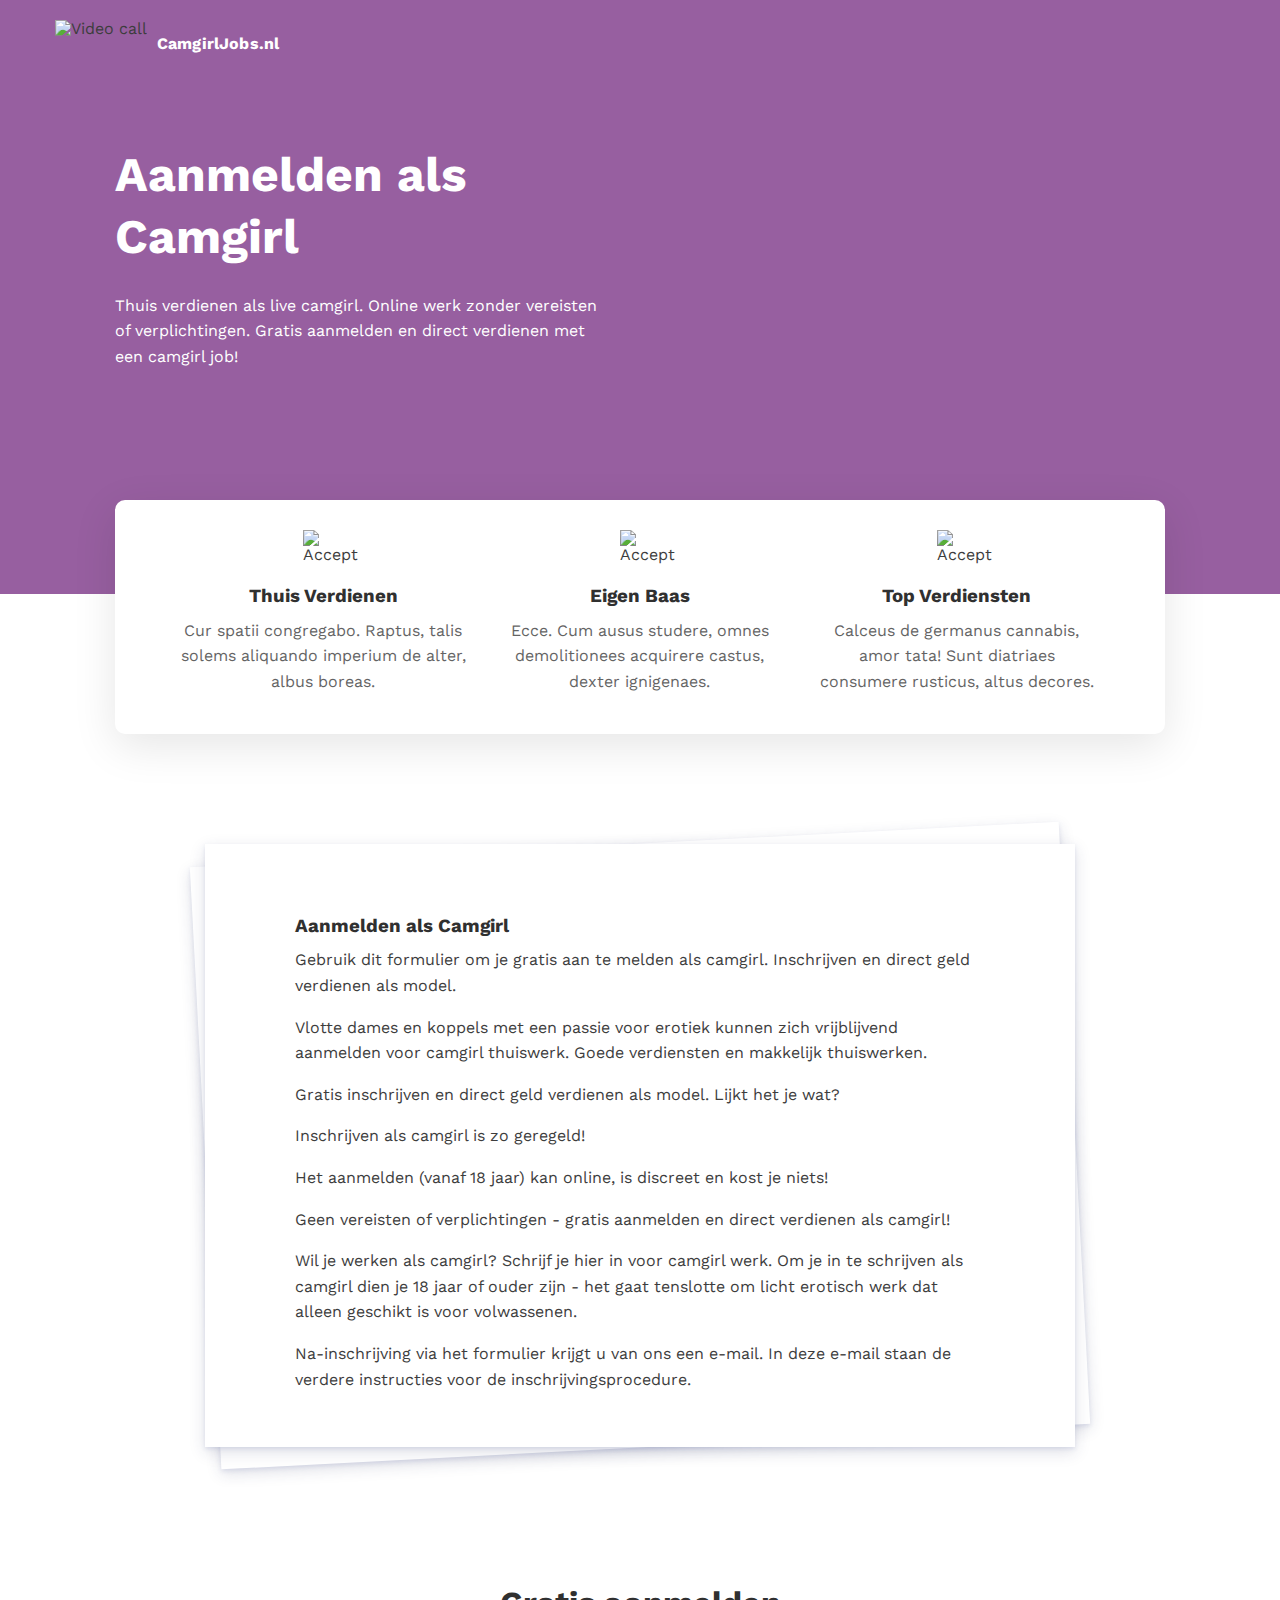
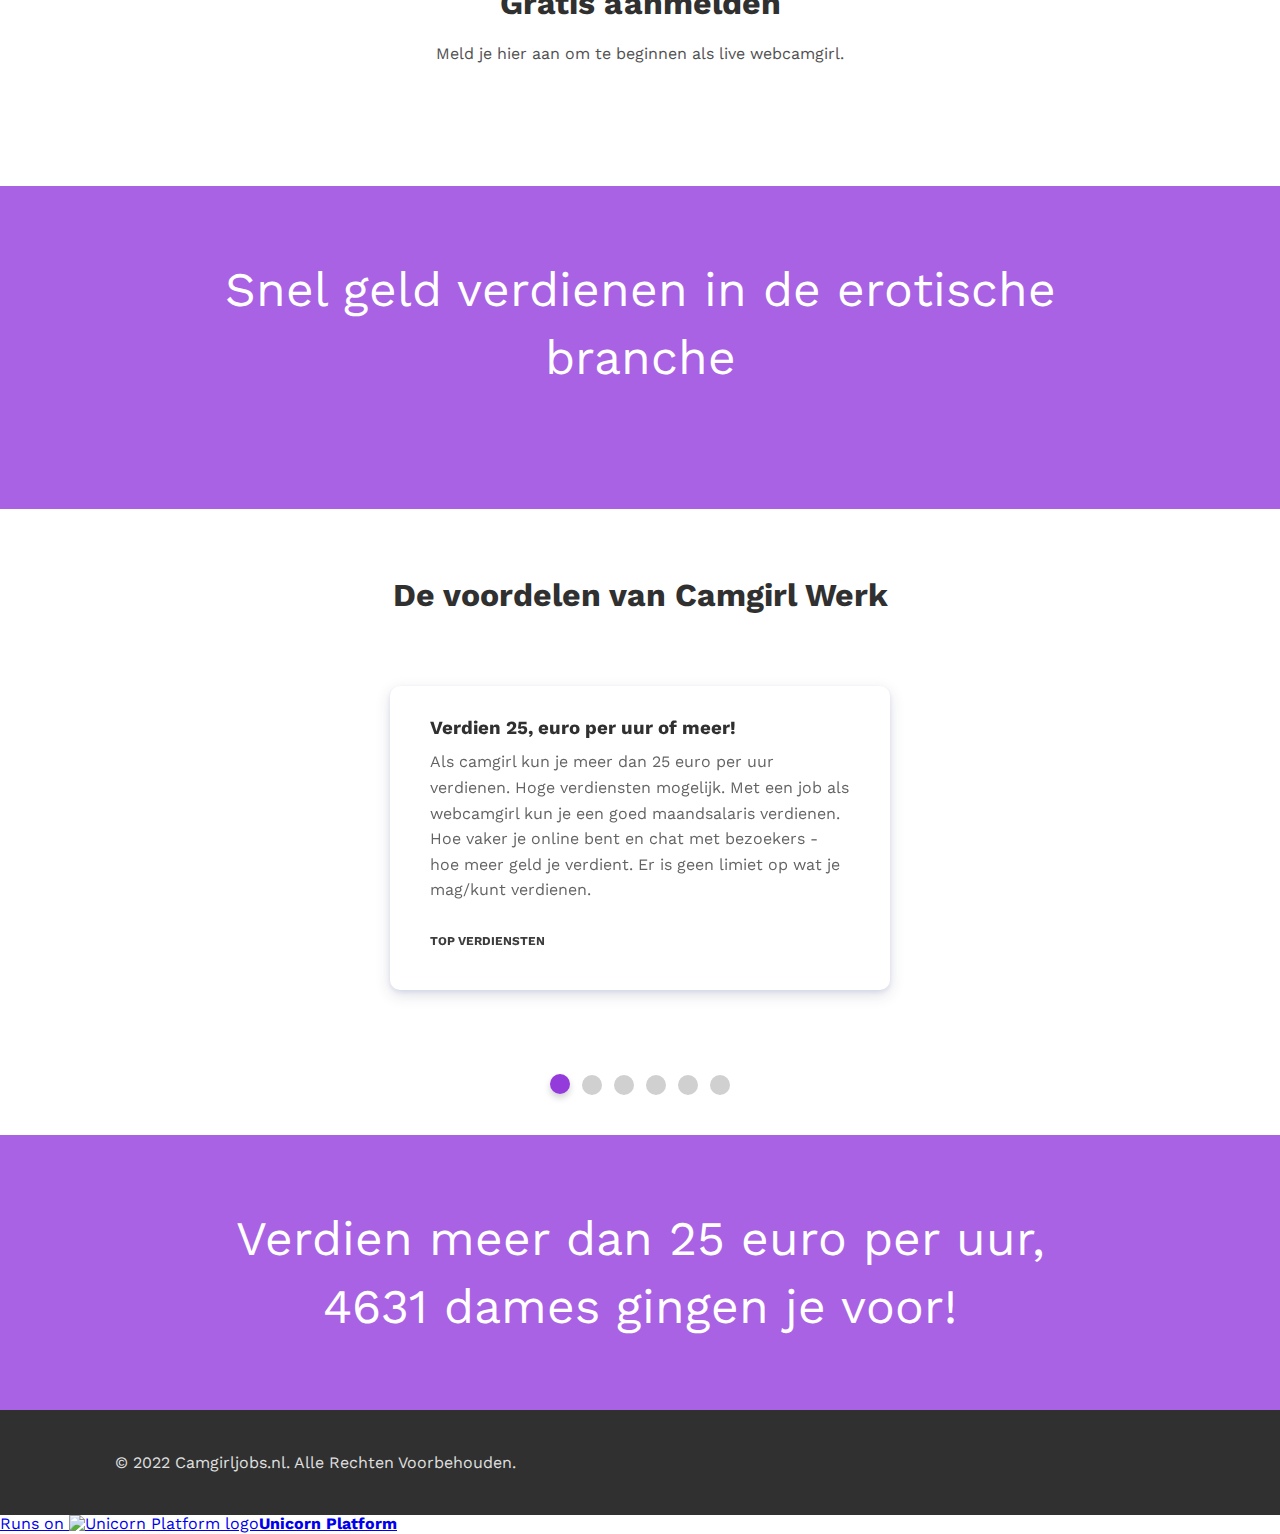
==== commit 717cca73: "Add files via upload" ====
--- a/aanmelden.html
+++ b/aanmelden.html
@@ -7,7 +7,7 @@
 	<!-- This page is running on Unicorn Platform. -->
 	<meta charset="utf-8">
 	<meta name="viewport" content="width=device-width, initial-scale=1">
-	<link rel="alternate" href="https://camgirljobs-nl.unicornplatform.page/aanmelden/?nocache=16298&amp;as_file=true&amp;file_name=aanmelden" hreflang="nl" />
+	<link rel="alternate" href="https://camgirljobs-nl.unicornplatform.page/aanmelden/?nocache=15284&amp;as_file=true&amp;file_name=aanmelden" hreflang="nl" />
 	<link rel="stylesheet" href="static/css/main.css"><script src="static/js/main.js" defer></script>
 	
 		<link href="https://fonts.googleapis.com/css?family=Work+Sans:400,500,700&display=swap" rel="stylesheet">
@@ -48,7 +48,7 @@
 			<div class="nav-02__box">
 				<div class="nav-02__logo"><a class="nav-02__link" href="/" target="_self">
 					
-						<img loading="lazy" class="nav-02__logo_img" src="https://ucarecdn.com/38aed4a7-3de0-406c-8042-56d72fe952e3/" height="41"
+						<img loading="lazy" class="nav-02__logo_img" src="https://ucarecdn.com/38aed4a7-3de0-406c-8042-56d72fe952e3/" height="48"
 
 								alt="Video call"/>
 					
@@ -65,29 +65,12 @@
 
 
     
-        
-            
-                <li class="nav-02__item">
-                    
-                        <a
-                            class="button  button--white-outline button--empty "
-                                href="#" target="_blank"><span class="button__text">Features</span>
-                            </a>
-                    
-                </li>
-            
-        
-    
 
                         
 							<li class="nav-02__item">
 								
 	
-<div class="buttons-set"><ul class="buttons-set__list"><li class="buttons-set__item"><a
-						 data-stripe-product-id="" data-stripe-mode="payment" data-successful-payment-url="" data-cancel-payment-url=""
-						class="button button--white-bg " href="/sign-up" target="_self"   ><span class="button__text">Get it</span></a></li><li class="buttons-set__item"><a
-						 data-stripe-product-id="" data-stripe-mode="payment" data-successful-payment-url="" data-cancel-payment-url=""
-						class="button button--white-outline " href="/product" target="_self"   ><span class="button__text">Learn more</span></a></li></ul></div>
+
 
 							</li>
 						</ul>
@@ -98,43 +81,16 @@
 
 
     
-        
-            
-                <li class="nav-02__item">
-                    
-                        <a
-                            class="button  button--white-outline button--empty "
-                                href="#" target="_blank"><span class="button__text">Features</span>
-                            </a>
-                    
-                </li>
-            
-        
-    
 
                             
 							<li class="nav-02__item">
 								
 	
-<div class="buttons-set"><ul class="buttons-set__list"><li class="buttons-set__item"><a
-						 data-stripe-product-id="" data-stripe-mode="payment" data-successful-payment-url="" data-cancel-payment-url=""
-						class="button button--white-bg " href="/sign-up" target="_self"   ><span class="button__text">Get it</span></a></li><li class="buttons-set__item"><a
-						 data-stripe-product-id="" data-stripe-mode="payment" data-successful-payment-url="" data-cancel-payment-url=""
-						class="button button--white-outline " href="/product" target="_self"   ><span class="button__text">Learn more</span></a></li></ul></div>
+
 
 							</li>
 						</ul>
 					</div>
-          
-            
-              <div class="nav-02__burger">
-	<button class="burger burger--black js-open-menu" type="button">
-		<div class="burger__box">
-			<div class="burger__inner"></div>
-		</div>
-	</button>
-</div>
-            
           
 				</div>
 			</div>
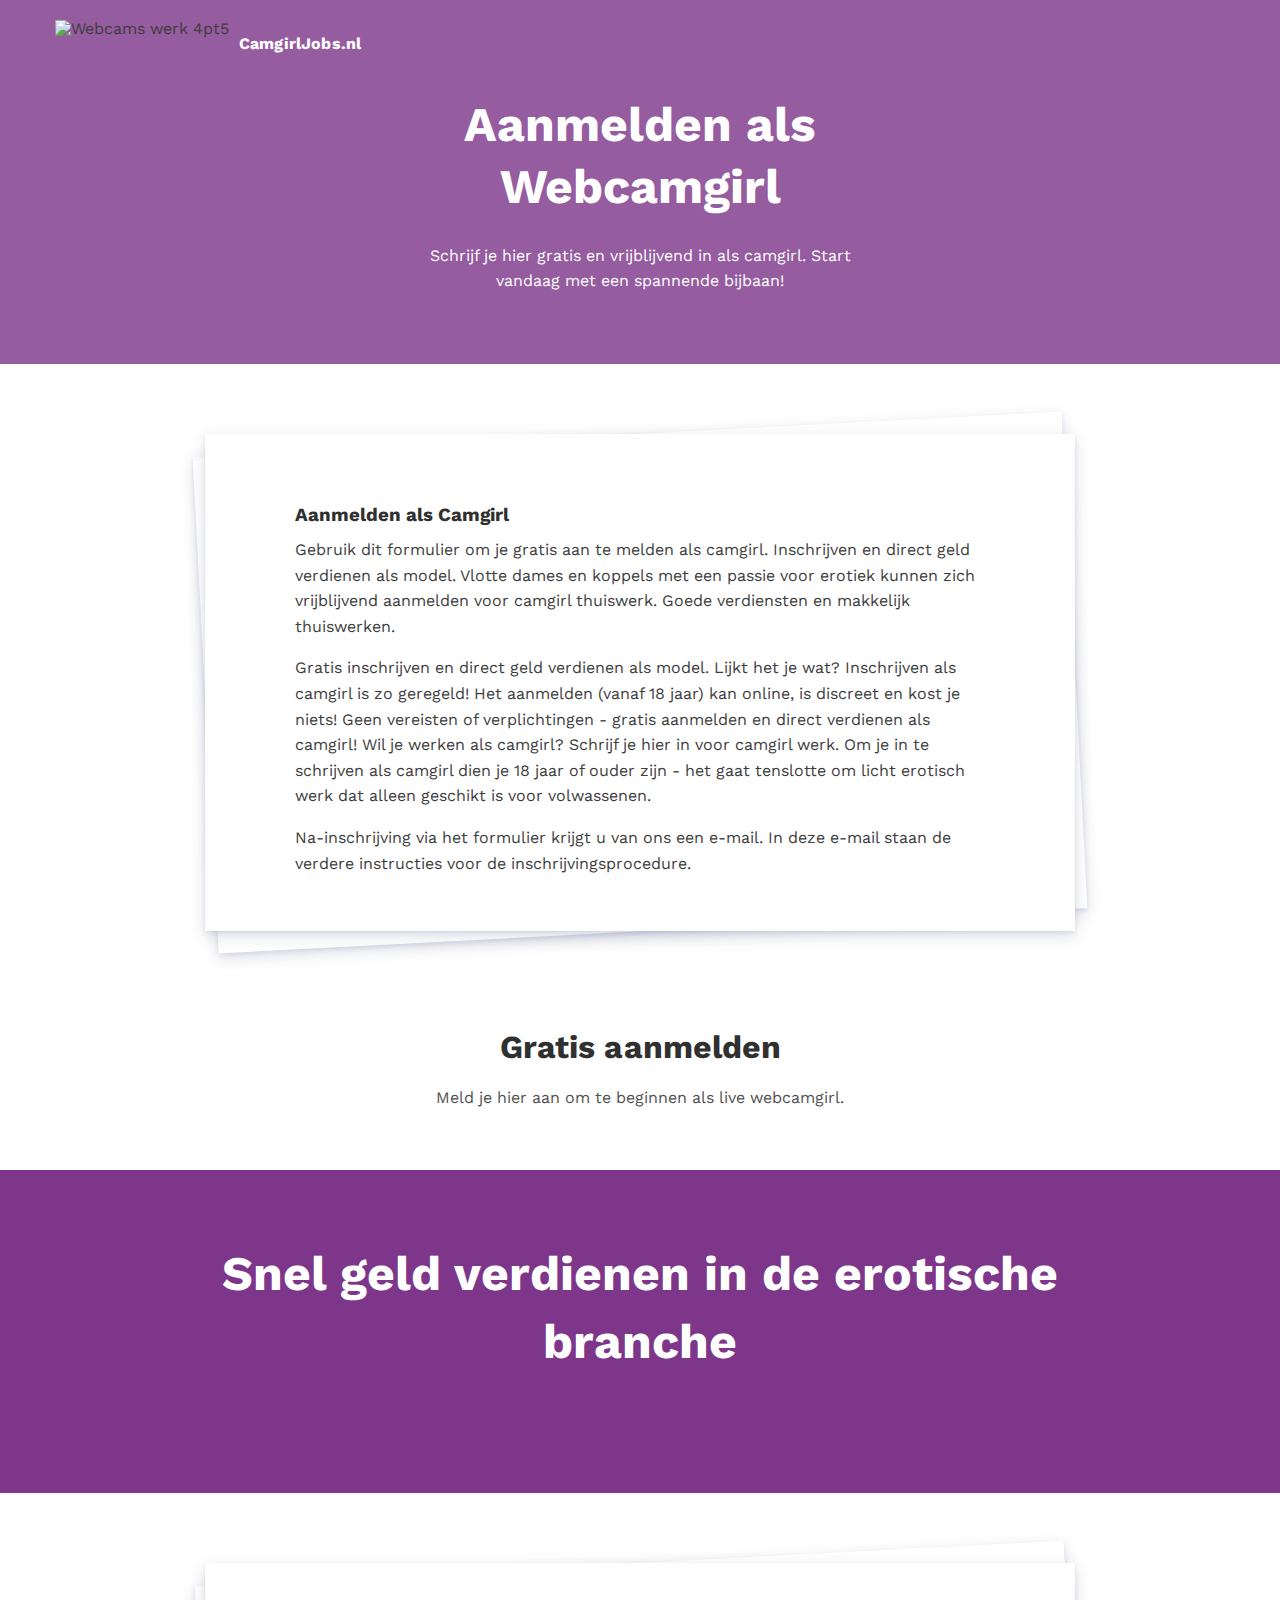
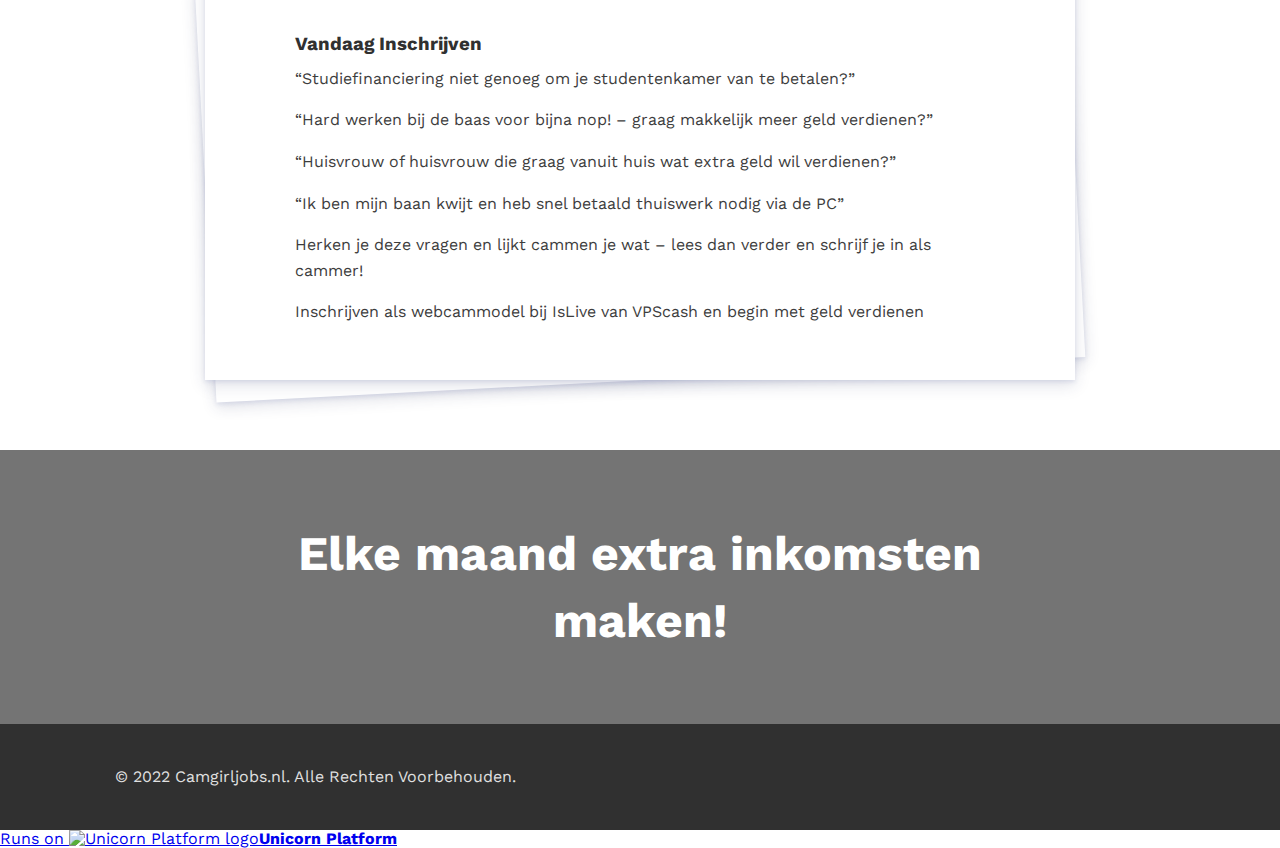
==== commit 2e864699: "Add files via upload" ====
--- a/aanmelden.html
+++ b/aanmelden.html
@@ -7,7 +7,7 @@
 	<!-- This page is running on Unicorn Platform. -->
 	<meta charset="utf-8">
 	<meta name="viewport" content="width=device-width, initial-scale=1">
-	<link rel="alternate" href="https://camgirljobs-nl.unicornplatform.page/aanmelden/?nocache=15284&amp;as_file=true&amp;file_name=aanmelden" hreflang="nl" />
+	<link rel="alternate" href="https://camgirljobs-nl.unicornplatform.page/aanmelden/?nocache=1609&amp;as_file=true&amp;file_name=aanmelden" hreflang="nl" />
 	<link rel="stylesheet" href="static/css/main.css"><script src="static/js/main.js" defer></script>
 	
 		<link href="https://fonts.googleapis.com/css?family=Work+Sans:400,500,700&display=swap" rel="stylesheet">
@@ -48,9 +48,9 @@
 			<div class="nav-02__box">
 				<div class="nav-02__logo"><a class="nav-02__link" href="/" target="_self">
 					
-						<img loading="lazy" class="nav-02__logo_img" src="https://ucarecdn.com/38aed4a7-3de0-406c-8042-56d72fe952e3/" height="48"
-
-								alt="Video call"/>
+						<img loading="lazy" class="nav-02__logo_img" src="https://ucarecdn.com/73df8ed3-b40c-47a5-be8c-c8d03b76a95a/" height="48"
+
+								alt="Webcams werk 4pt5"/>
 					
 					
 						<span class="nav-02__logo_text  text-white ">CamgirlJobs.nl</span>
@@ -103,113 +103,40 @@
   
   
   
-	<div class="page-component__bg_image_box    page-component__bg_image_box--dark-bg  bg-mature-color  first_component   page-component__bg_image_box--has-image  " id="header-49-580541"  style="background-image: url('https://ucarecdn.com/65203f02-2522-42f3-b511-fbf670f41a81/')" >
-		
-  
-		<div class="page-component__bg_overlay_box "    style="opacity: 0.64"  %%>
-			
-		</div>
-    
-		<div class="page-component__wrapper" style="z-index: 16;padding-top:70px;">
-			
-	
-	
-	
-	
-	<header class="header-49">
-		<div class="container">
-			<div class="header-49__wrapper">
-				<div class="header-49__text_box">
-					
-						
-							<h1 class="heading heading--accent  text-white" >Aanmelden als Camgirl</h1>
-						
-					
-					
-						<div class="content_box  text-white"><p>Thuis verdienen als live camgirl. Online werk zonder vereisten of verplichtingen. Gratis aanmelden en direct verdienen met een camgirl job!</p>
-</div>
-					
-					<div class="header-49__buttons_box">
-						
-	
-
-
-					</div>
-				</div>
-				<div class="header-49__img_box">
-					
-				</div>
-			</div>
-		</div>
-		<div class="container">
-			<ul class="header-49__features_list">
-				
-					
-						<li class="header-49__feature">
-							
-								<div class="header-49__icon">
-									
-
-	
-	
-		<img loading="lazy" src="https://ucarecdn.com/107f40c0-c93c-4129-8269-be8b9837c3aa/accept.png" alt="Accept" class="header-49__icon" height="40"/>
-	
-
-								</div>
-							
-							<div class="header-49__text_box">
-								<h3 class="header-49__feature_title">Thuis Verdienen</h3>
-								<div class="header-49__text content_box ">Cur spatii congregabo. Raptus, talis solems aliquando imperium de alter, albus boreas.</div>
-								
-							</div>
-						</li>
-					
-				
-					
-						<li class="header-49__feature">
-							
-								<div class="header-49__icon">
-									
-
-	
-	
-		<img loading="lazy" src="https://ucarecdn.com/58b417a3-f0a2-4635-98fe-e355cf2482da/accept.png" alt="Accept" class="header-49__icon" height="40"/>
-	
-
-								</div>
-							
-							<div class="header-49__text_box">
-								<h3 class="header-49__feature_title">Eigen Baas</h3>
-								<div class="header-49__text content_box ">Ecce. Cum ausus studere, omnes demolitionees acquirere castus, dexter ignigenaes.</div>
-								
-							</div>
-						</li>
-					
-				
-					
-						<li class="header-49__feature">
-							
-								<div class="header-49__icon">
-									
-
-	
-	
-		<img loading="lazy" src="https://ucarecdn.com/7df24af6-bc41-4467-8244-128f1373acce/accept.png" alt="Accept" class="header-49__icon" height="40"/>
-	
-
-								</div>
-							
-							<div class="header-49__text_box">
-								<h3 class="header-49__feature_title">Top Verdiensten</h3>
-								<div class="header-49__text content_box ">Calceus de germanus cannabis, amor tata! Sunt diatriaes consumere rusticus, altus decores.</div>
-								
-							</div>
-						</li>
-					
-				
-					
-				
-			</ul>
+	<div class="page-component__bg_image_box    page-component__bg_image_box--dark-bg  bg-mature-color  first_component   page-component__bg_image_box--has-image  " id="header-29-146221"  style="background-image: url('https://ucarecdn.com/ca53bf2d-87cb-44e3-a9cf-82bd36394bbe/-/crop/1915x919/0,208/-/preview/')" >
+		
+  
+		<div class="page-component__bg_overlay_box "    style="opacity: 0.65"  %%>
+			
+		</div>
+    
+		<div class="page-component__wrapper" style="z-index: 16;padding-top:20px;padding-bottom:20px;">
+			
+	
+	
+	
+	
+	<header class="header-29">
+		<div class="header-29__box">
+			<div class="container container--mid header-29__container">
+				<div class="header-29__text_box">
+					
+						
+							<h1 class="heading heading--accent header-29__heading  text-white" >Aanmelden als Webcamgirl</h1>
+						
+					
+					
+						<div class="header-29__text content_box  text-white"><p>Schrijf je hier gratis en vrijblijvend in als camgirl. Start vandaag met een spannende bijbaan!</p>
+</div>
+					
+					<div class="header-29__buttons">
+						
+	
+
+
+					</div>
+				</div>
+			</div>
 		</div>
 	</header>
 
@@ -243,16 +170,8 @@
 						
 						
 							<div class="content_box">
-								<div><p>Gebruik dit formulier om je gratis aan te melden als camgirl. Inschrijven en direct geld verdienen als model.</p>
-<p>Vlotte dames en koppels met een passie voor erotiek kunnen zich vrijblijvend aanmelden voor camgirl thuiswerk. Goede verdiensten en makkelijk thuiswerken.</p>
-<p></p>
-<p>Gratis inschrijven en direct geld verdienen als model. Lijkt het je wat?</p>
-<p></p>
-<p>Inschrijven als camgirl is zo geregeld!</p>
-<p></p>
-<p>Het aanmelden (vanaf 18 jaar) kan online, is discreet en kost je niets!</p>
-<p>Geen vereisten of verplichtingen - gratis aanmelden en direct verdienen als camgirl!</p>
-<p>Wil je werken als camgirl? Schrijf je hier in voor camgirl werk. Om je in te schrijven als camgirl dien je 18 jaar of ouder zijn - het gaat tenslotte om licht erotisch werk dat alleen geschikt is voor volwassenen.</p>
+								<div><p>Gebruik dit formulier om je gratis aan te melden als camgirl. Inschrijven en direct geld verdienen als model. Vlotte dames en koppels met een passie voor erotiek kunnen zich vrijblijvend aanmelden voor camgirl thuiswerk. Goede verdiensten en makkelijk thuiswerken.&nbsp;</p>
+<p>Gratis inschrijven en direct geld verdienen als model. Lijkt het je wat? Inschrijven als camgirl is zo geregeld! Het aanmelden (vanaf 18 jaar) kan online, is discreet en kost je niets! Geen vereisten of verplichtingen - gratis aanmelden en direct verdienen als camgirl! Wil je werken als camgirl? Schrijf je hier in voor camgirl werk. Om je in te schrijven als camgirl dien je 18 jaar of ouder zijn - het gaat tenslotte om licht erotisch werk dat alleen geschikt is voor volwassenen.</p>
 <p>Na-inschrijving via het formulier krijgt u van ons een e-mail. In deze e-mail staan de verdere instructies voor de inschrijvingsprocedure.</p>
 </div>
 							</div>
@@ -283,7 +202,7 @@
 			
 		</div>
     
-		<div class="page-component__wrapper" style="z-index: 14;padding-top:50px;padding-bottom:70px;">
+		<div class="page-component__wrapper" style="z-index: 14;padding-top:10px;padding-bottom:10px;">
 			
 	<div class="cta_button-01">
 		
@@ -348,7 +267,7 @@
   
   
   
-	<div class="page-component__bg_image_box    page-component__bg_image_box--dark-bg  bg-accent-color   page-component__bg_image_box--has-image  " id="text-04-483371"  style="background-image: url('https://ucarecdn.com/f76ff0fd-7425-41cf-8cea-2ecb02adc96a/')" >
+	<div class="page-component__bg_image_box    page-component__bg_image_box--dark-bg  bg-mature-color   page-component__bg_image_box--has-image  " id="text-04-483371"  style="background-image: url('https://ucarecdn.com/f76ff0fd-7425-41cf-8cea-2ecb02adc96a/')" >
 		
   
 		<div class="page-component__bg_overlay_box "    style="opacity: 0.8"  %%>
@@ -363,7 +282,7 @@
 			<div class="container container--mid">
 				
 					<div class="content_box  text-white">
-						<div class="text--04__big_text  text-white" ><p>Snel geld verdienen in de erotische branche</p>
+						<div class="text--04__big_text  text-white" ><p><strong>Snel geld verdienen in de erotische branche</strong></p>
 <p></p>
 </div>
 					</div>
@@ -385,204 +304,62 @@
   
   
   
-	<div class="page-component__bg_image_box    bg-white-color   " id="posts-03-729511" >
+	<div class="page-component__bg_image_box    bg-white-color   " id="text-02-724321" >
 		
   
 		<div class="page-component__bg_overlay_box " %%>
 			
 		</div>
     
-		<div class="page-component__wrapper" style="z-index: 11;padding-top:50px;">
-			
-	
-	<div class="posts-03  slider_with_dots_inside ">
-		
-
-
-	
-	
-	<div class="container container--small">
-		<div class="title-box title-box--center">
-			
-				
-					<h2 class="heading " >De voordelen van Camgirl Werk</h2>
-				
-			
-			
-		</div>
-	</div>
-
-		<div class="container">
-			<div class="slider">
-				<div class="slider__box js-slider" data-slider-config="{&quot;arrows&quot;: true, &quot;dots&quot;: true, &quot;infinite&quot;: true, &quot;speed&quot;: 300, &quot;fade&quot;: false, &quot;cssEase&quot;: &quot;ease&quot;, &quot;adaptiveHeight&quot;: false, &quot;lazyLoad&quot;: &quot;ondemand&quot;}"
-				>
-					
-						<div class="posts-03__item ">
-							<div class="posts-03__wrapper  posts-03__wrapper--small">
-								
-								<div class="posts-03__text_box  posts-03__text_box--no-thumb">
-									<div class="posts-03__body">
-										
-										
-											<h3 class="posts-03__title">Verdien 25, euro per uur of meer!</h3>
-										
-										
-											<div class="content_box">
-												<div class="posts-03__text"><p>Als camgirl kun je meer dan 25 euro per uur verdienen. Hoge verdiensten mogelijk. Met een job als webcamgirl kun je een goed maandsalaris verdienen. Hoe vaker je online bent en chat met bezoekers - hoe meer geld je verdient. Er is geen limiet op wat je mag/kunt verdienen.</p>
-</div>
-											</div>
-										
-										
-											<span class="posts-03__author">Top Verdiensten</span>
-										
-									</div>
-									
-								</div>
+		<div class="page-component__wrapper" style="z-index: 11;padding-top:30px;padding-bottom:30px;">
+			
+	
+	
+	<section>
+		<div class="text--02">
+			<div class="container container--mid">
+				<div class="text--02__box">
+					<div class="text--02__content_box text--02__content_box--bottom"></div>
+					<div class="text--02__content_box text--02__content_box--top">
+						
+						
+							<h3>Vandaag Inschrijven</h3>
+						
+						
+							<div class="content_box">
+								<div><p>“Studiefinanciering niet genoeg om je studentenkamer van te betalen?”</p>
+<p>“Hard werken bij de baas voor bijna nop! – graag makkelijk meer geld verdienen?”</p>
+<p>“Huisvrouw of huisvrouw die graag vanuit huis wat extra geld wil verdienen?”</p>
+<p>“Ik ben mijn baan kwijt en heb snel betaald thuiswerk nodig via de PC”</p>
+<p>Herken je deze vragen en lijkt cammen je wat – lees dan verder en schrijf je in als cammer!</p>
+<p></p>
+<p>Inschrijven als webcammodel bij IsLive van VPScash en begin met geld verdienen</p>
+</div>
 							</div>
+						
+						<div class="text--02__link_box">
+							
+	
+
+
 						</div>
-					
-						<div class="posts-03__item ">
-							<div class="posts-03__wrapper  posts-03__wrapper--small">
-								
-								<div class="posts-03__text_box  posts-03__text_box--no-thumb">
-									<div class="posts-03__body">
-										
-										
-											<h3 class="posts-03__title">Vrijblijvend aanmelden</h3>
-										
-										
-											<div class="content_box">
-												<div class="posts-03__text"><p>Direct aanmelden en vrijblijvend starten als webcamgirl. Je kunt makkelijk en kosteloos aanmelden. Bij het aanmelden zul je een aantal gegevens op moeten geven, maar je zit nergens aan vast. Geen contract of vereisten. Gewoon vrijblijvend aan het werk als webcamgirl.</p>
-</div>
-											</div>
-										
-										
-											<span class="posts-03__author">Geen contract</span>
-										
-									</div>
-									
-								</div>
-							</div>
-						</div>
-					
-						<div class="posts-03__item ">
-							<div class="posts-03__wrapper  posts-03__wrapper--small">
-								
-								<div class="posts-03__text_box  posts-03__text_box--no-thumb">
-									<div class="posts-03__body">
-										
-										
-											<h3 class="posts-03__title">Anoniem en onherkenbaar werken</h3>
-										
-										
-											<div class="content_box">
-												<div class="posts-03__text"><p>Anoniem en onherkenbaar werken is mogelijk. Met je gezicht in beeld tijdens het webcammen is niet verplicht. Sommige dames kiezen ervoor om een masker te dragen tijdens het cammen. Laat alleen datgene zien waar jij je comfortabel bij voelt en ga niet verder. Je werkt niet onder je eigen naam, maar met een modellennaam, zodat je anoniem blijft.</p>
-</div>
-											</div>
-										
-										
-											<span class="posts-03__author">Anoniem werken</span>
-										
-									</div>
-									
-								</div>
-							</div>
-						</div>
-					
-						<div class="posts-03__item ">
-							<div class="posts-03__wrapper  posts-03__wrapper--small">
-								
-								<div class="posts-03__text_box  posts-03__text_box--no-thumb">
-									<div class="posts-03__body">
-										
-										
-											<h3 class="posts-03__title">Verdien met chatten of webcammen</h3>
-										
-										
-											<div class="content_box">
-												<div class="posts-03__text"><p>Verdien geld met chatten en/of webcammen. Je mag kiezen hoe je geld verdient. Er zijn opties om te verdienen met chatten, live webcammen en berichten sturen. Diverse manieren om geld te verdienen als camgirl.</p>
-</div>
-											</div>
-										
-										
-											<span class="posts-03__author">Webcam werk</span>
-										
-									</div>
-									
-								</div>
-							</div>
-						</div>
-					
-						<div class="posts-03__item ">
-							<div class="posts-03__wrapper  posts-03__wrapper--small">
-								
-								<div class="posts-03__text_box  posts-03__text_box--no-thumb">
-									<div class="posts-03__body">
-										
-										
-											<h3 class="posts-03__title">Niets is verplicht</h3>
-										
-										
-											<div class="content_box">
-												<div class="posts-03__text"><p>Vrijblijvend werk zonder verplichtingen of contractvoorwaarden. Vrijblijvend werk zonder verplichtingen of regeltjes. Werken als camgirl is geheel vrijblijvend. Je mag zelf bepalen wat je doet tijdens het chatten en webcammen. Niets is verplicht.</p>
-</div>
-											</div>
-										
-										
-											<span class="posts-03__author">Vrijblijvend werk</span>
-										
-									</div>
-									
-								</div>
-							</div>
-						</div>
-					
-						<div class="posts-03__item ">
-							<div class="posts-03__wrapper  posts-03__wrapper--small">
-								
-								<div class="posts-03__text_box  posts-03__text_box--no-thumb">
-									<div class="posts-03__body">
-										
-										
-											<h3 class="posts-03__title">Voor dames en stellen van 18+</h3>
-										
-										
-											<div class="content_box">
-												<div class="posts-03__text"><p>Geschikt voor 18+ dames en koppels. Webcamgirl werk is vooral geschikt voor volwassen meiden (18+), dames en stellen. Webcamgirl werk is licht erotisch werk waar je minstens 18 jaar voor moet zijn. Als je van erotiek, spanning en seks houdt dan is een camgirl job zeker wat voor jou!</p>
-</div>
-											</div>
-										
-										
-											<span class="posts-03__author">18+ Thuiswerk</span>
-										
-									</div>
-									
-								</div>
-							</div>
-						</div>
-					
-				</div>
-			</div>
-			<div class="bottom_cta">
-				
-	
-
-
-			</div>
-		</div>
-	</div>
-
-		</div>
-	</div>
-
-  
-  
-  
-  
-	<div class="page-component__bg_image_box    page-component__bg_image_box--dark-bg  bg-accent-color   page-component__bg_image_box--has-image  " id="text-04-21721"  style="background-image: url('https://ucarecdn.com/0f51e4e7-8404-4380-8564-3eea1d2e3ac9/')" >
-		
-  
-		<div class="page-component__bg_overlay_box "    style="opacity: 0.8"  %%>
+					</div>
+				</div>
+			</div>
+		</div>
+	</section>
+
+		</div>
+	</div>
+
+  
+  
+  
+  
+	<div class="page-component__bg_image_box    page-component__bg_image_box--dark-bg  bg-black-color   page-component__bg_image_box--has-image  " id="text-04-21721"  style="background-image: url('https://ucarecdn.com/0f51e4e7-8404-4380-8564-3eea1d2e3ac9/')" >
+		
+  
+		<div class="page-component__bg_overlay_box "    style="opacity: 0.67"  %%>
 			
 		</div>
     
@@ -594,7 +371,7 @@
 			<div class="container container--mid">
 				
 					<div class="content_box  text-white">
-						<div class="text--04__big_text  text-white" ><p>Verdien meer dan 25 euro per uur, 4631 dames gingen je voor!</p>
+						<div class="text--04__big_text  text-white" ><p><strong>Elke maand extra inkomsten maken!</strong></p>
 </div>
 					</div>
 				
